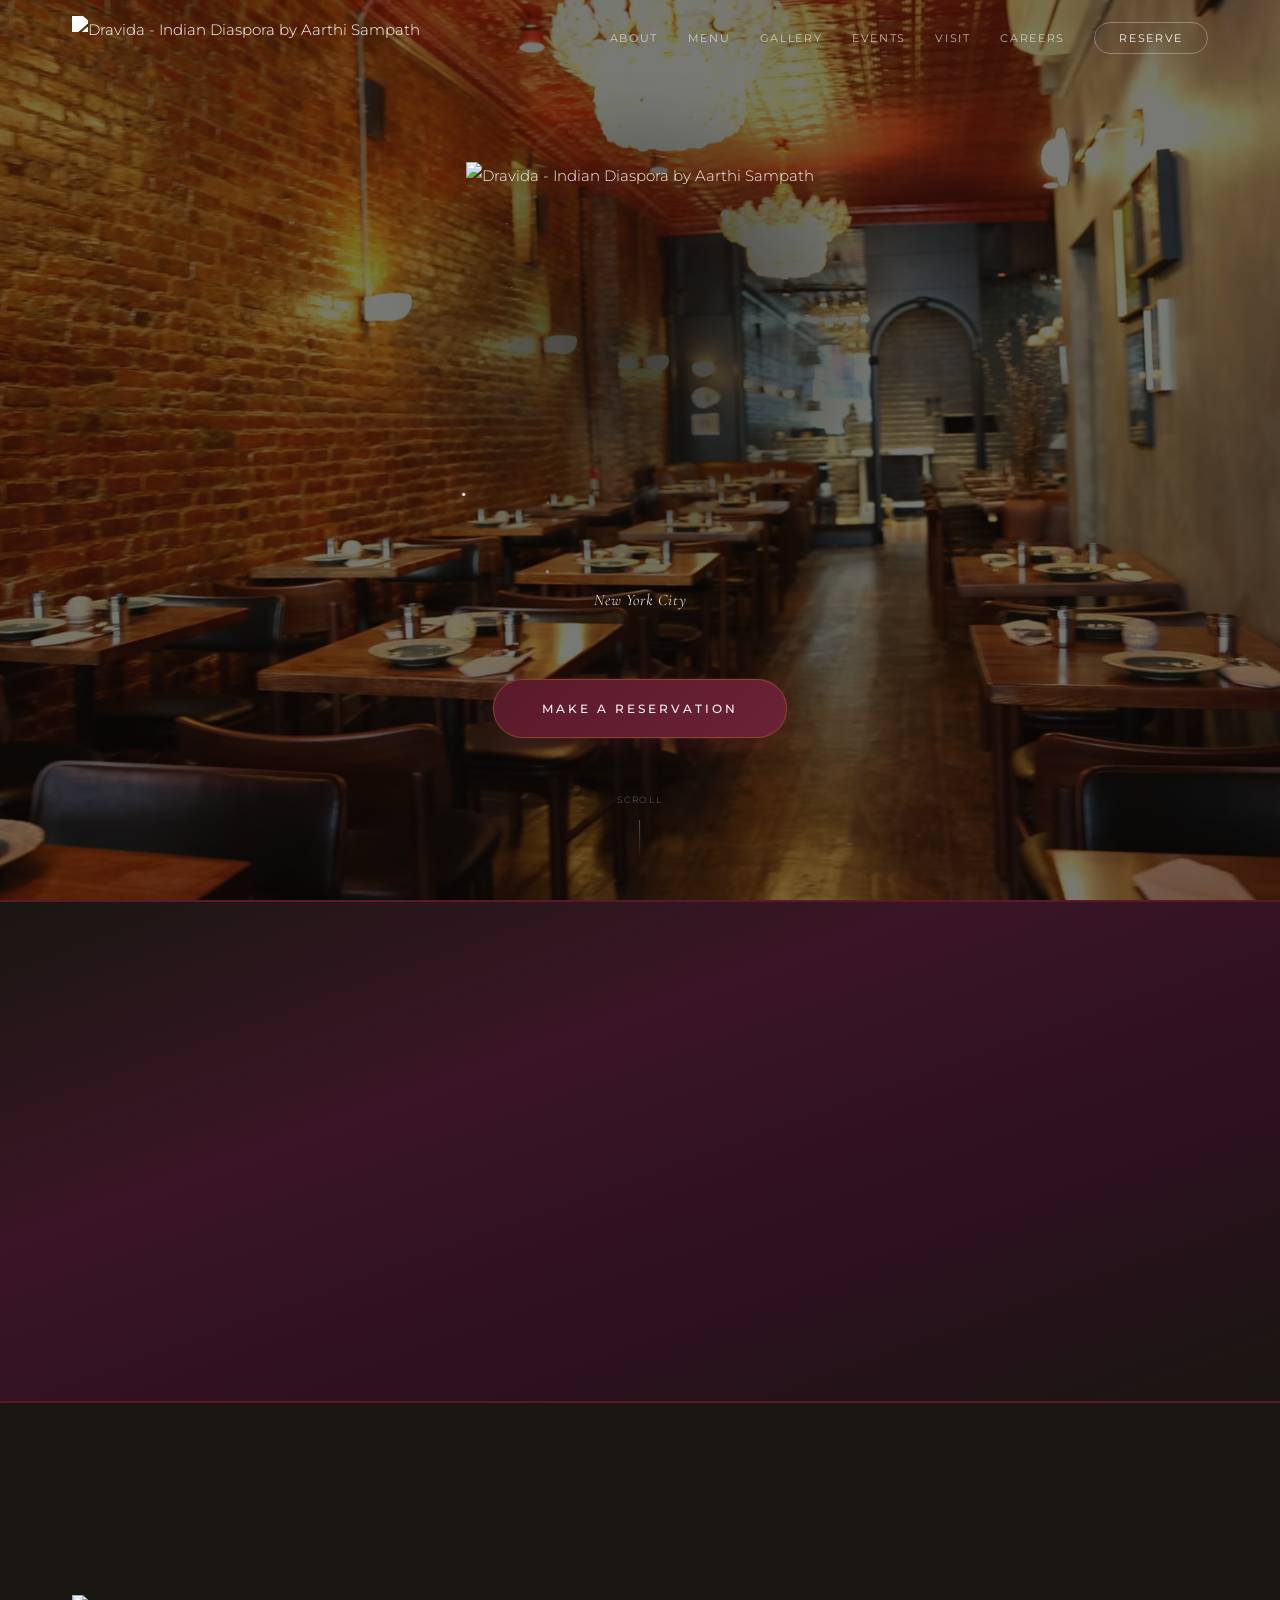
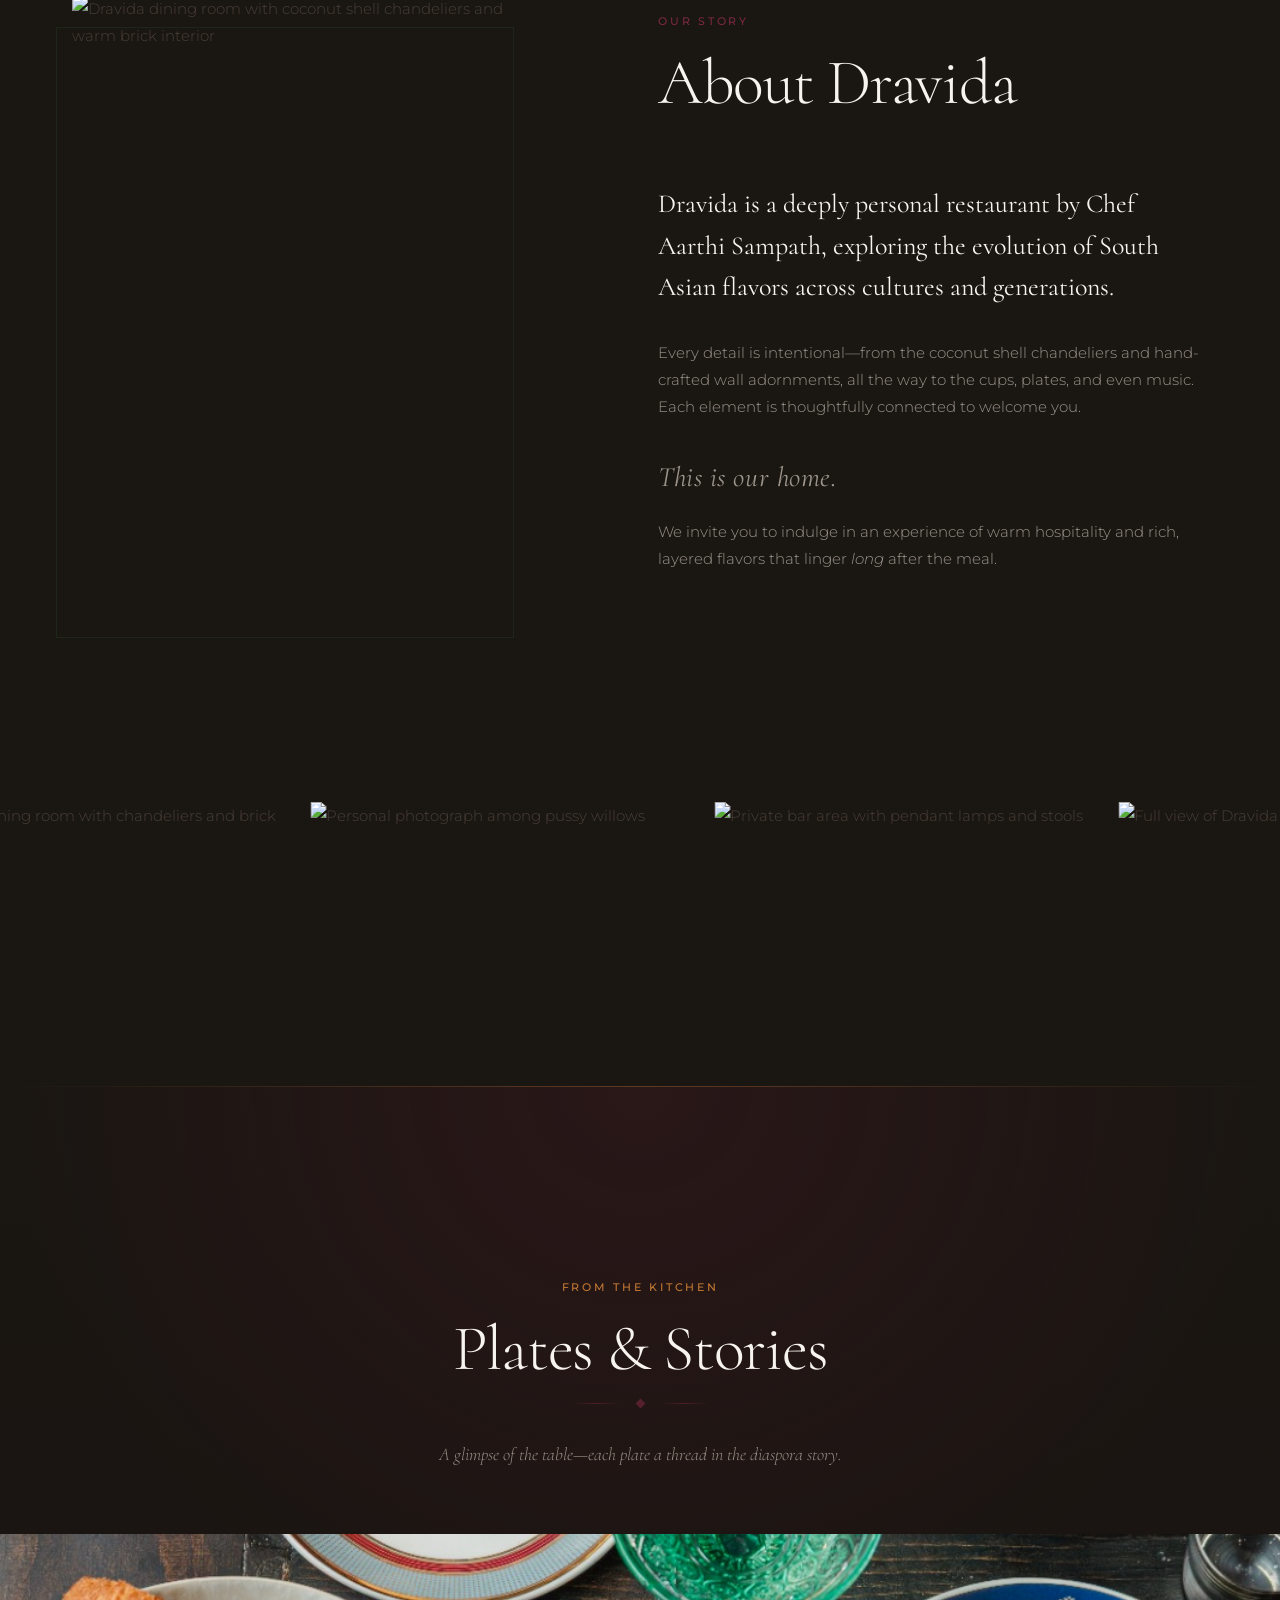
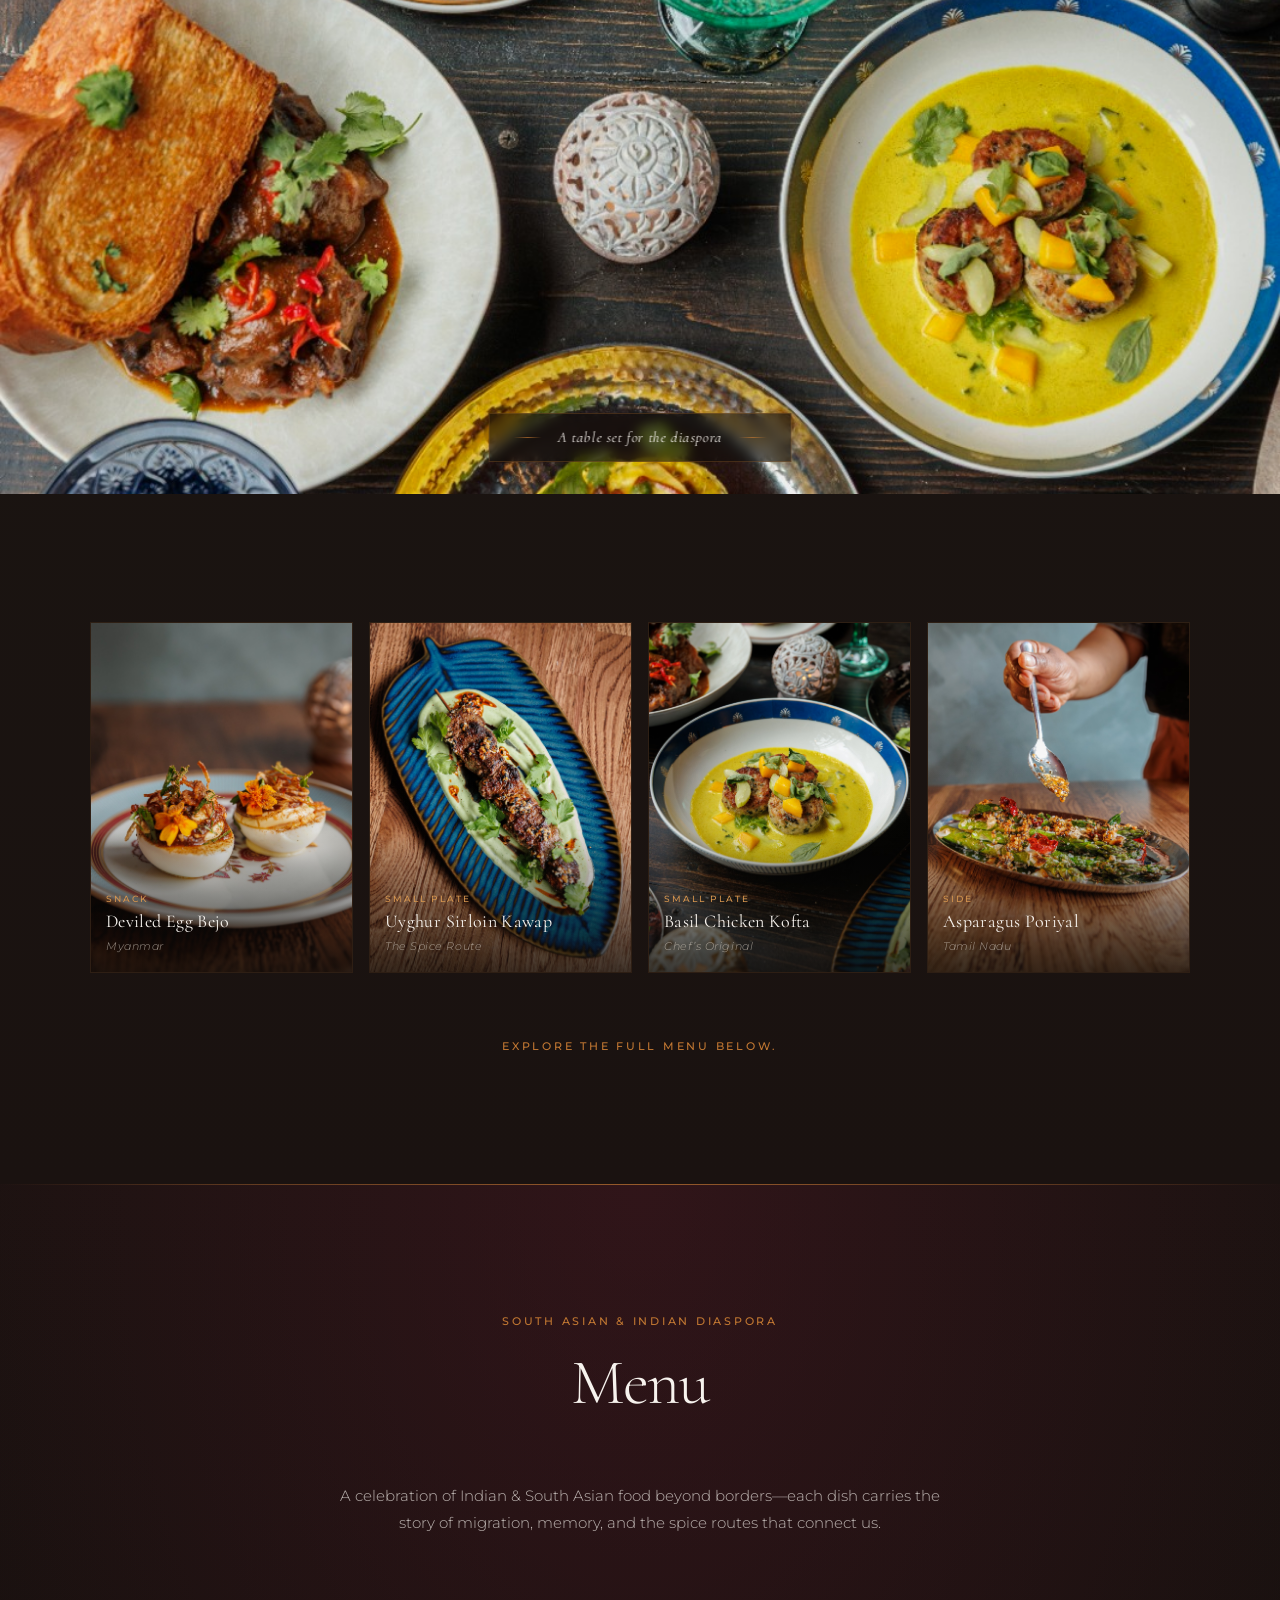
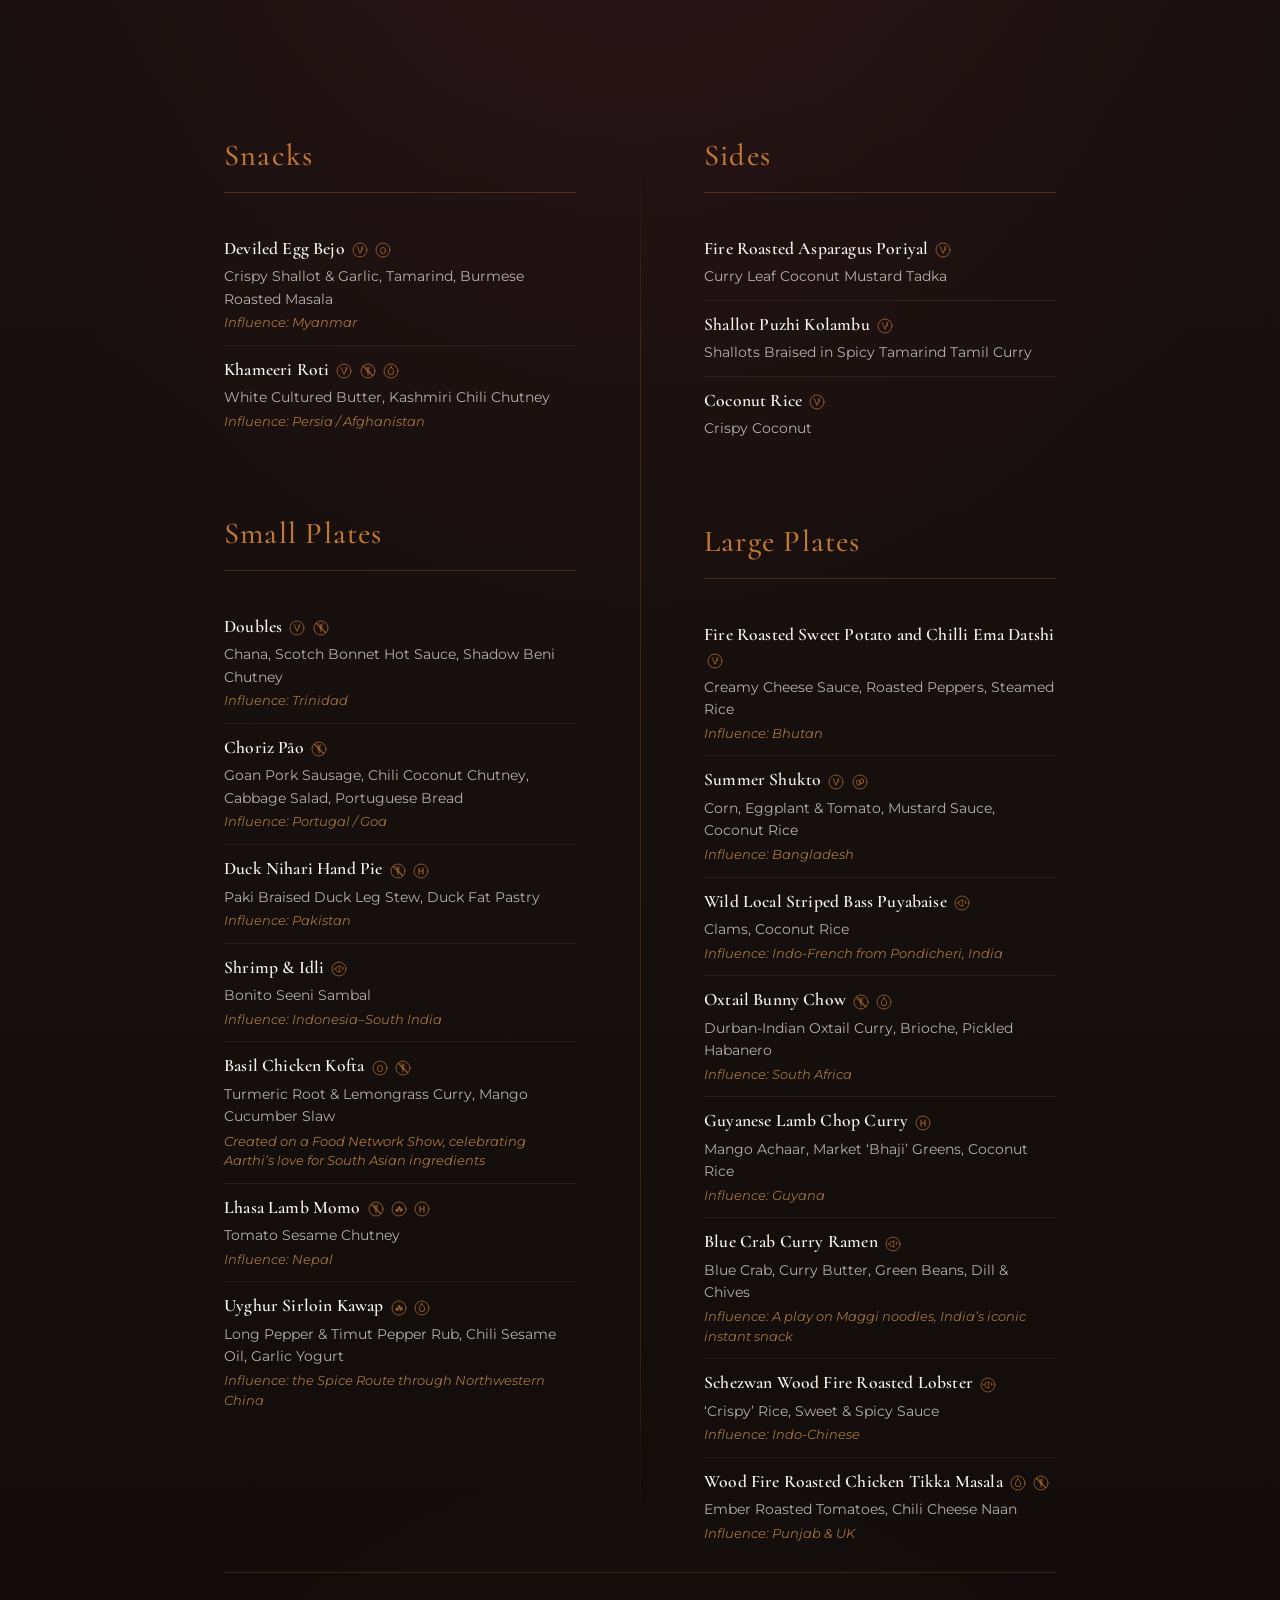
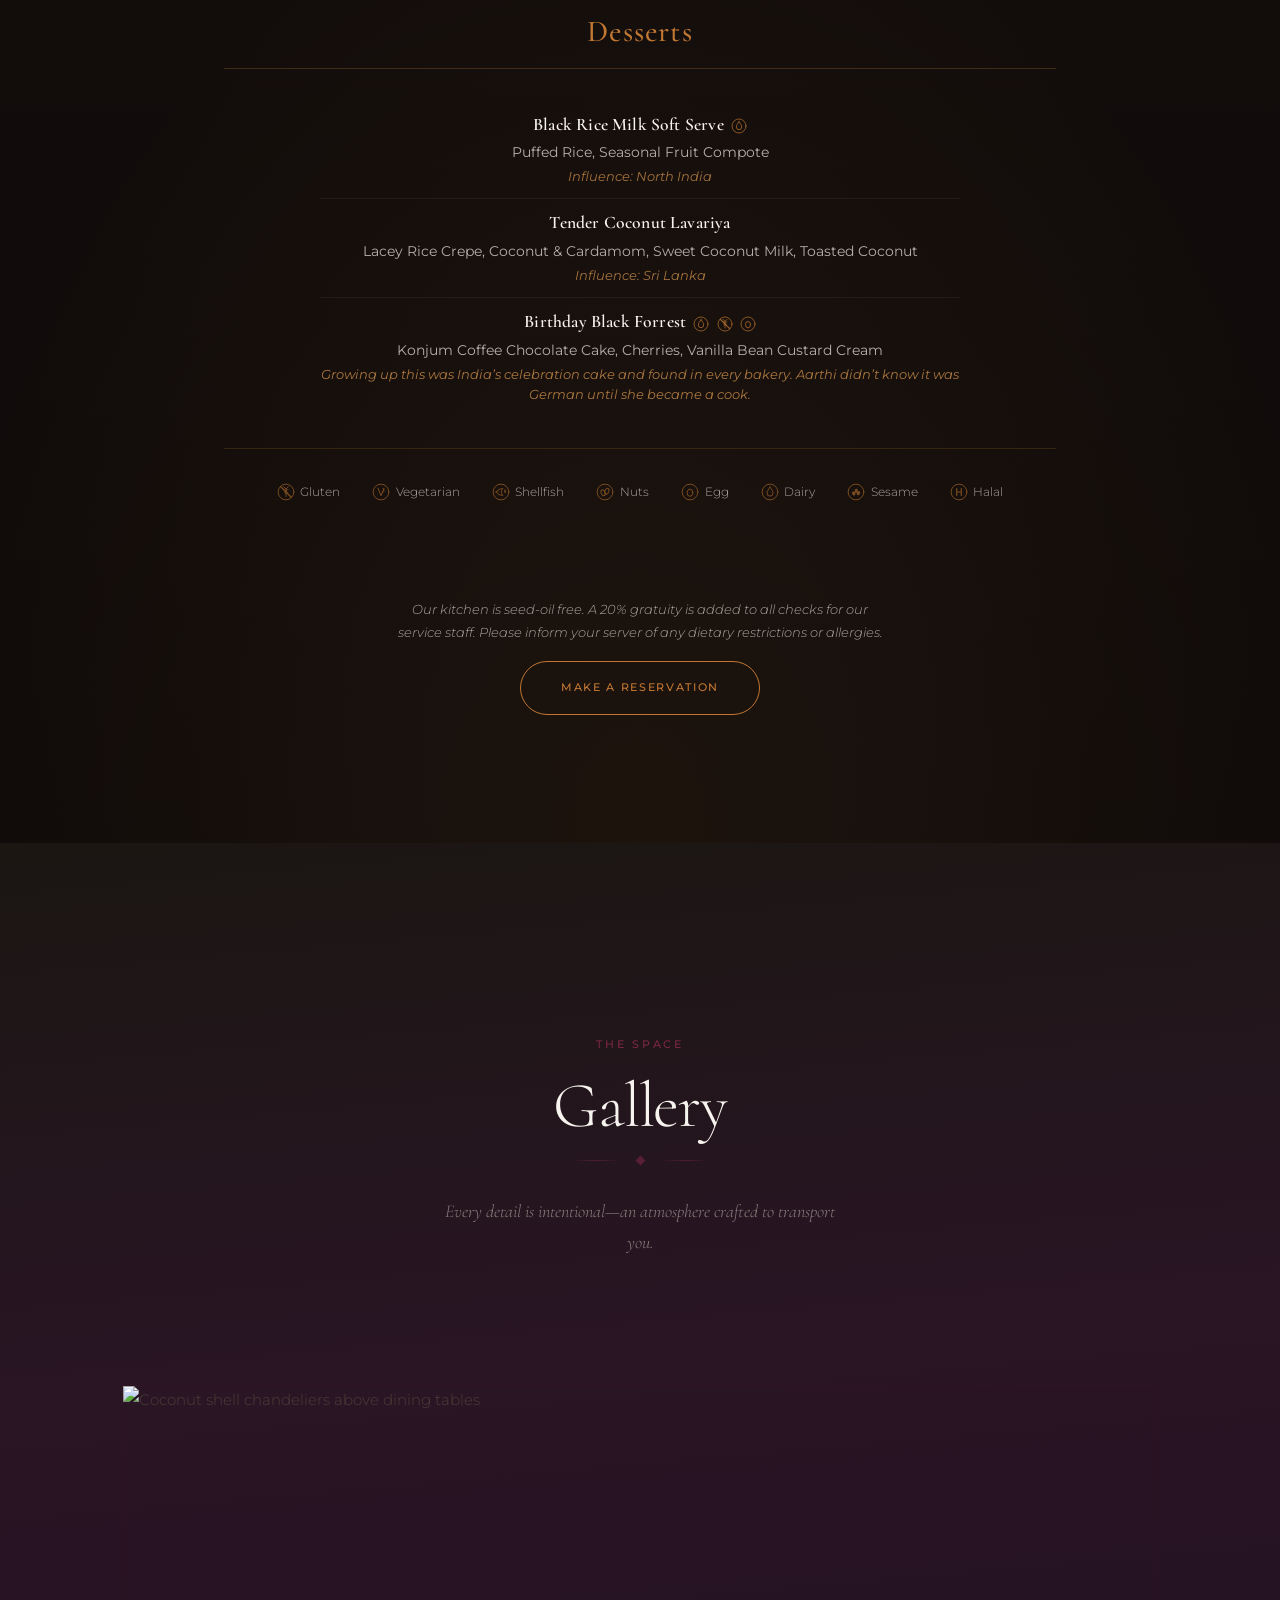
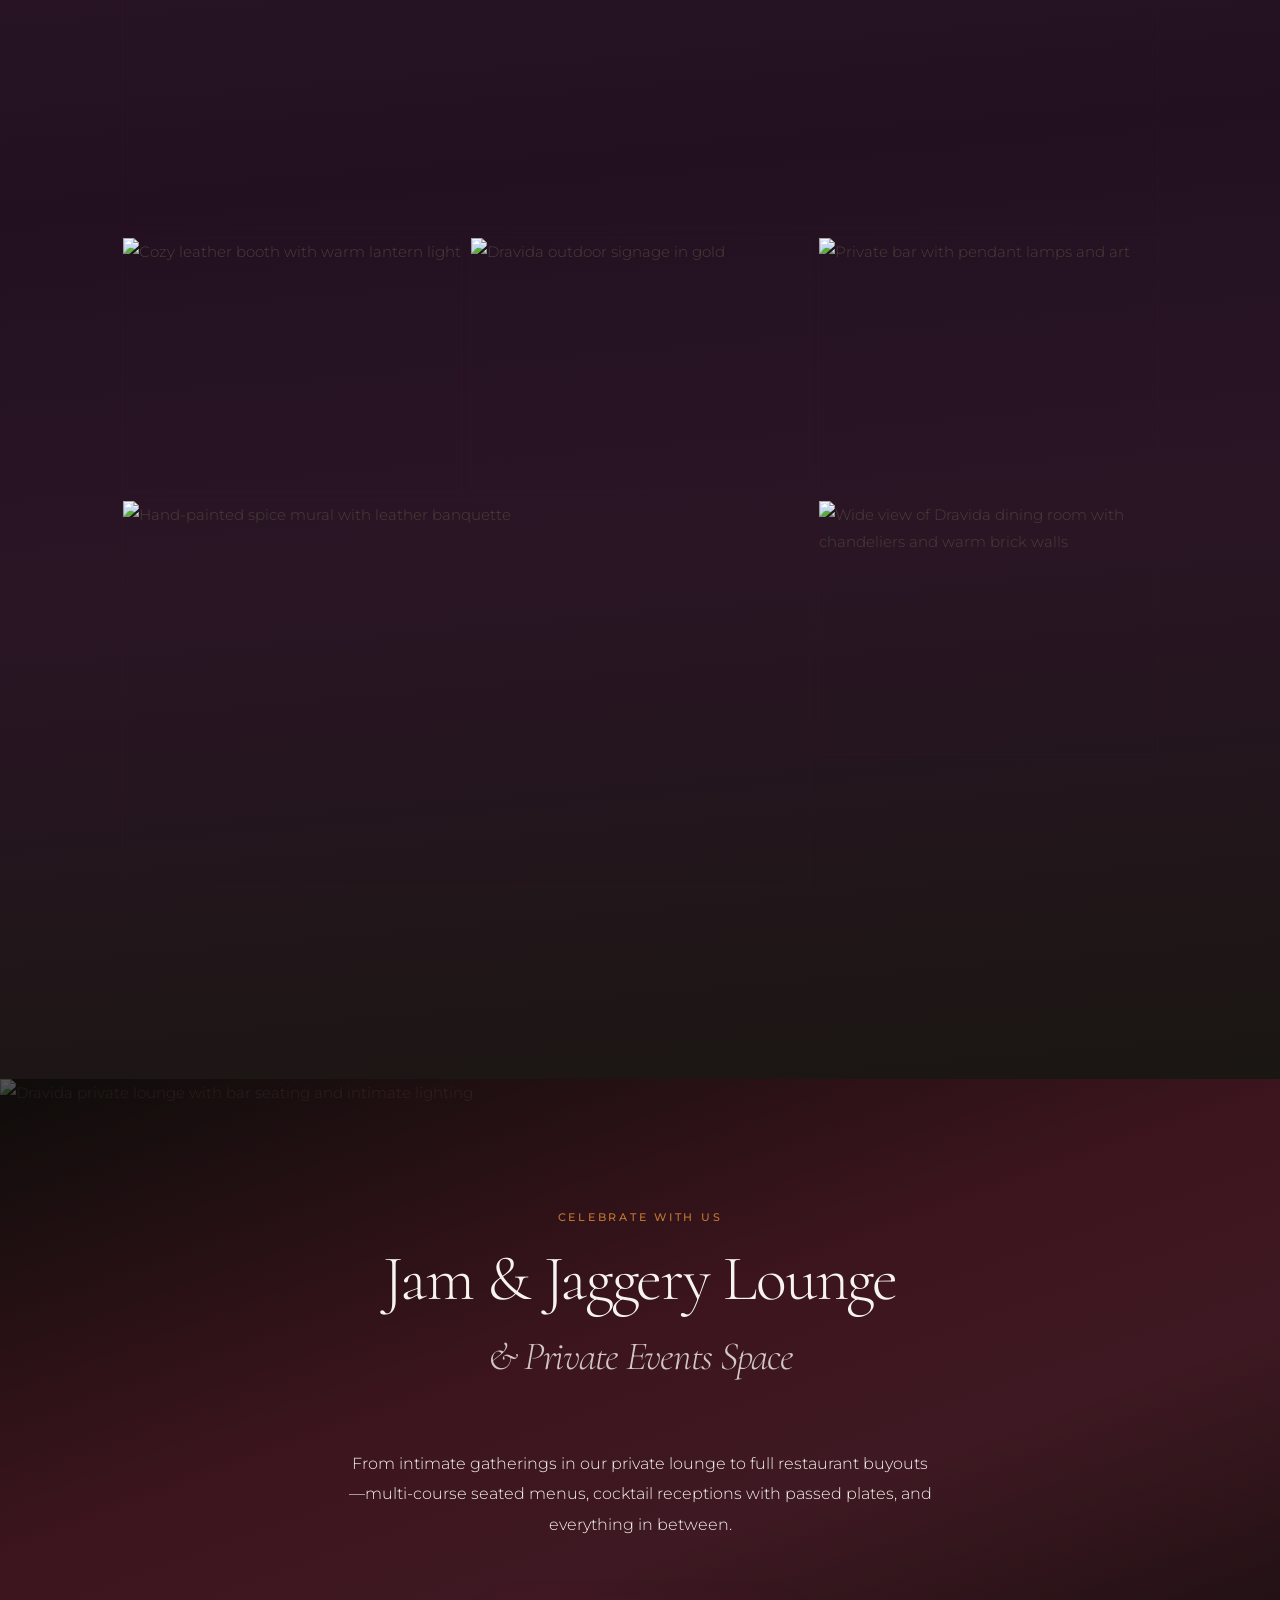
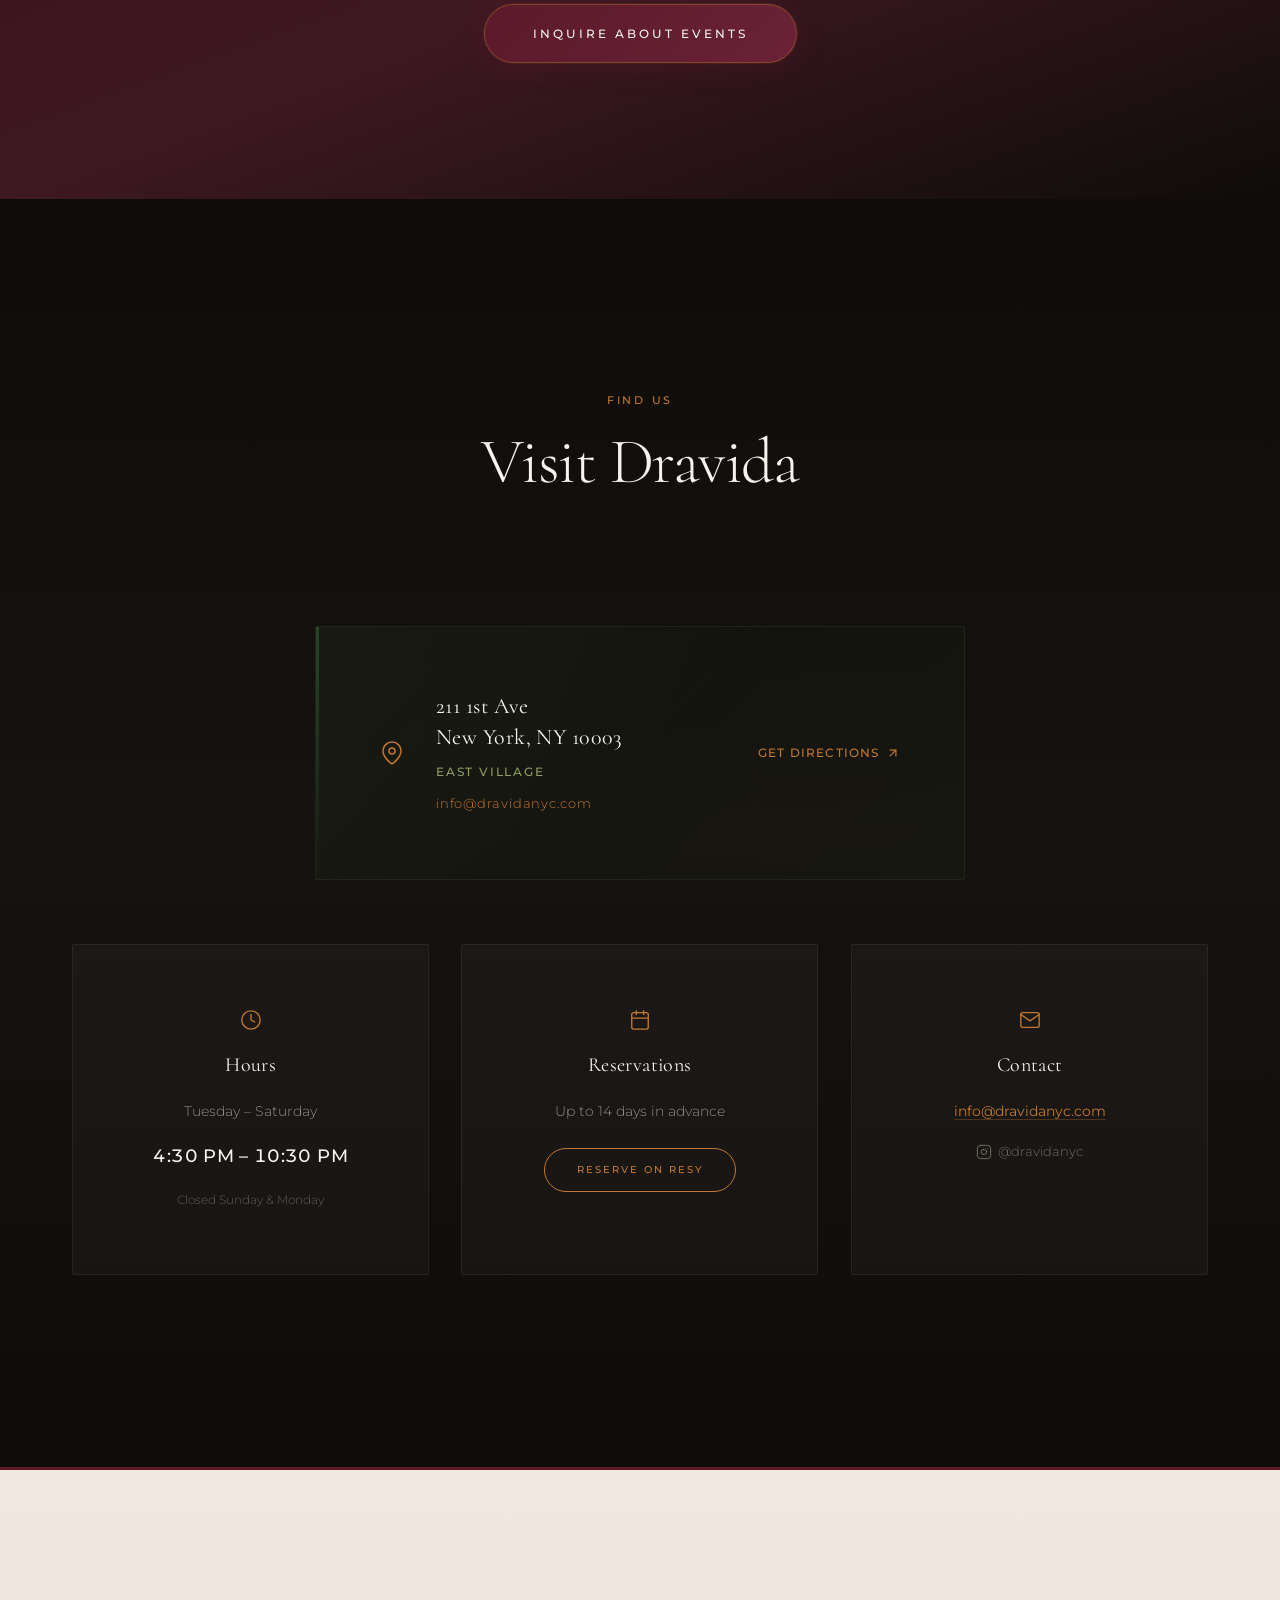
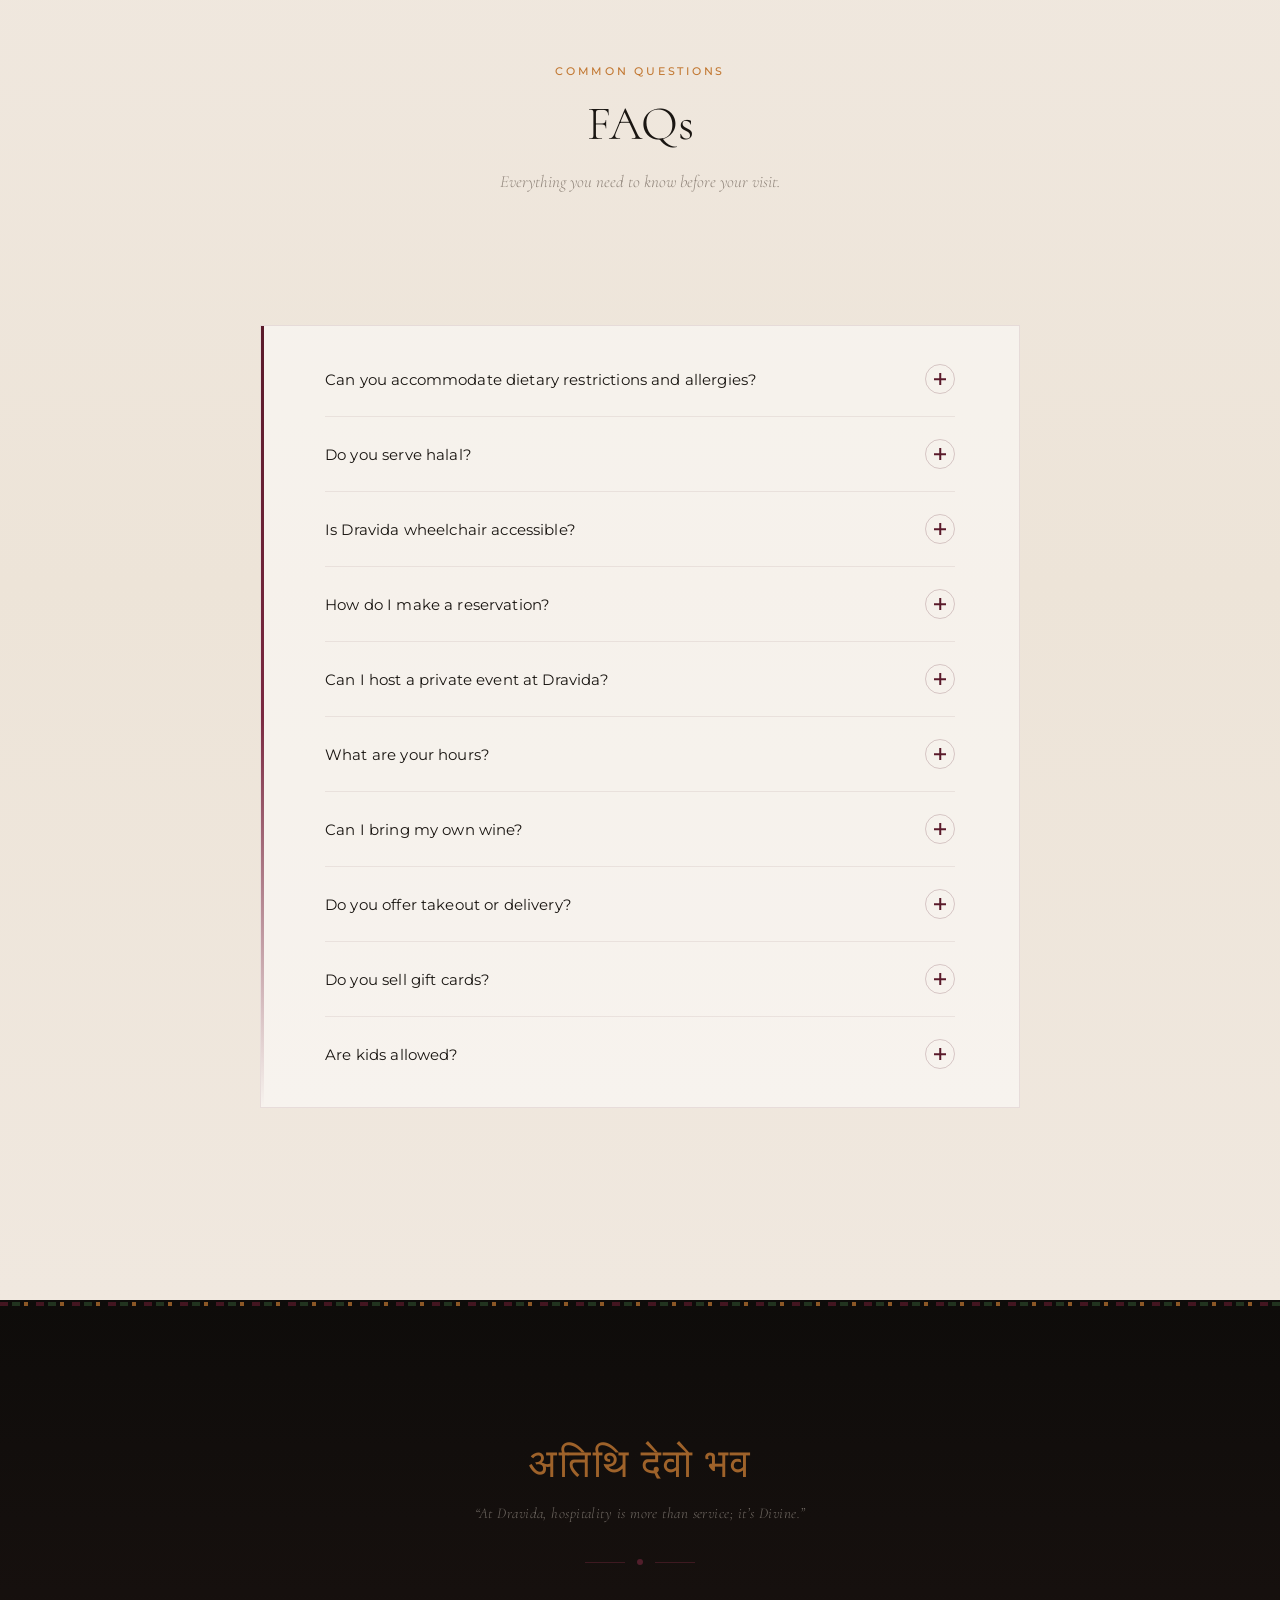
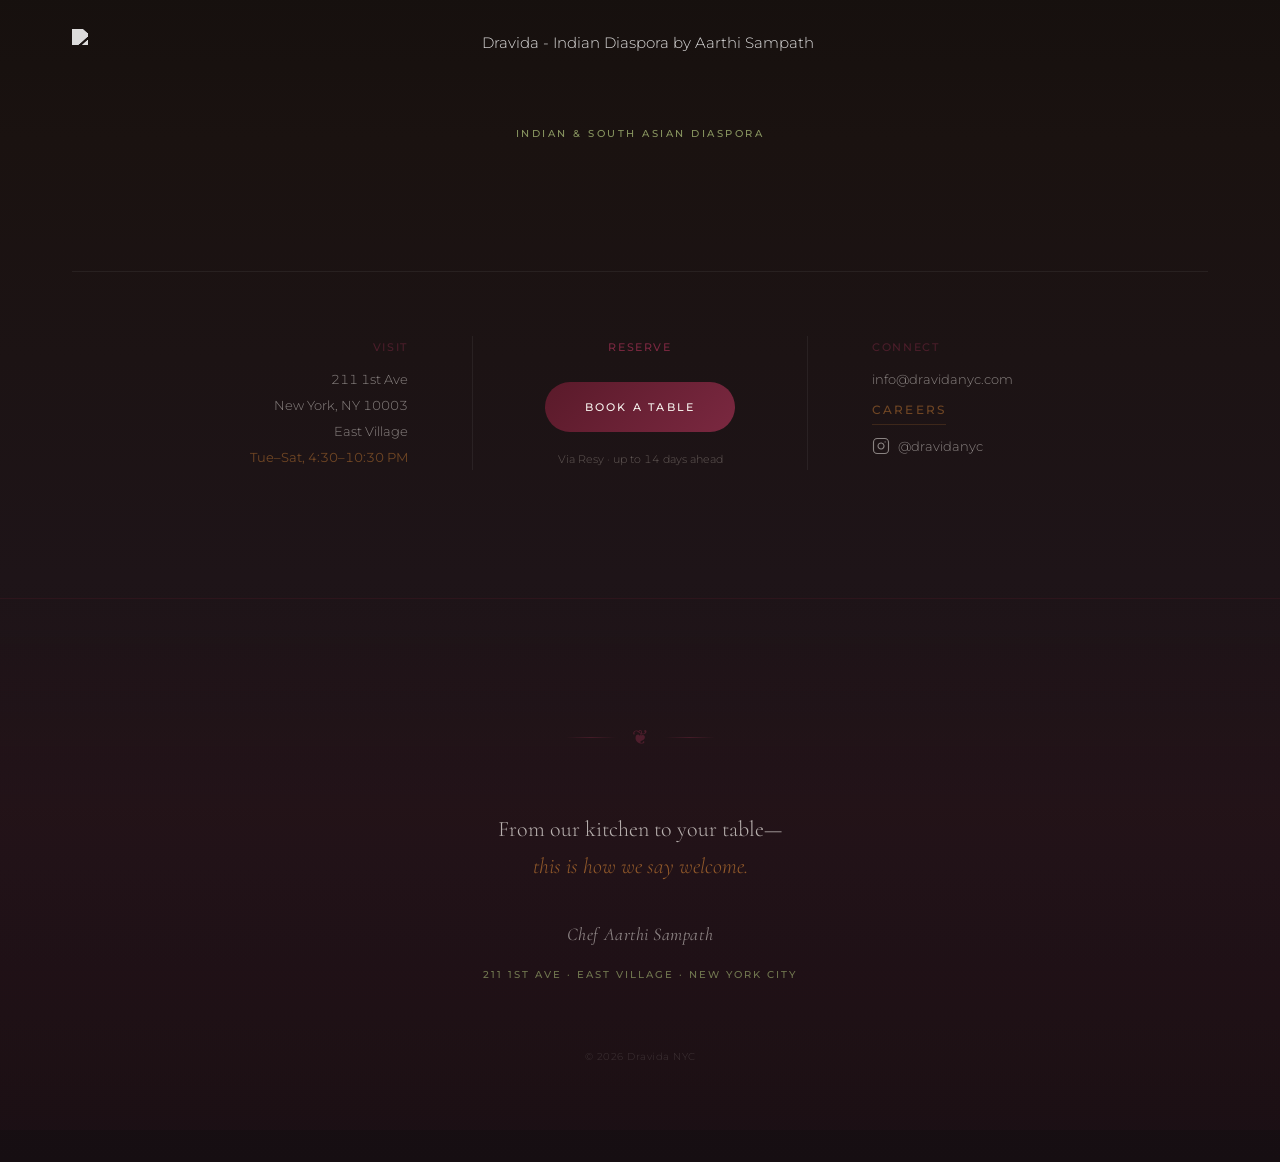
==== index.html @ bf33c540 "Remove Drinks section (wine & cocktail lists) per client request - Delete entire #drinks section (La" ====
<!DOCTYPE html>
<html lang="en">
<head>
  <meta charset="UTF-8" />
  <meta name="viewport" content="width=device-width, initial-scale=1.0, viewport-fit=cover" />
  <meta name="theme-color" content="#0E0C0A" />
  <meta name="description" content="Dravida - A celebration of Indian & South Asian food beyond borders by Chef Aarthi Sampath. 211 1st Ave, New York, NY 10003." />
  <meta property="og:title" content="Dravida NYC" />
  <meta property="og:description" content="Indian & South Asian food beyond borders by Chef Aarthi Sampath." />
  <meta property="og:type" content="restaurant" />
  <title>Dravida NYC</title>

  <link rel="preconnect" href="https://fonts.googleapis.com" />
  <link rel="preconnect" href="https://fonts.gstatic.com" crossorigin />
  <link href="https://fonts.googleapis.com/css2?family=Cormorant:ital,wght@0,300;0,400;0,500;0,600;0,700;1,300;1,400;1,500&family=Montserrat:wght@300;400;500;600&display=swap" rel="stylesheet" />
  <link rel="stylesheet" href="css/styles.css" />

  <script type="application/ld+json">
  {
    "@context": "https://schema.org",
    "@type": "Restaurant",
    "name": "Dravida",
    "image": "images/gallery/slider.jpeg",
    "address": {
      "@type": "PostalAddress",
      "streetAddress": "211 1st Ave",
      "addressLocality": "New York",
      "addressRegion": "NY",
      "postalCode": "10003",
      "addressCountry": "US"
    },
    "openingHours": "Tu-Sa 16:30-22:30",
    "servesCuisine": ["Indian", "South Asian"],
    "priceRange": "$$$",
    "email": "info@dravidanyc.com",
    "url": "https://dravidanyc.com"
  }
  </script>
</head>
<body>
  <!-- Skip Link -->
  <a href="#main-content" class="skip-link">Skip to main content</a>

  <!-- Navigation — Fixed translucent top bar -->
  <nav class="navbar" id="navbar" aria-label="Main navigation">
    <div class="nav-container">
      <a href="#hero" class="nav-logo" aria-label="Dravida - back to top">
        <img
          src="images/logo/Dravida_signage_Indian_Diaspora_final_1-01.png"
          alt="Dravida - Indian Diaspora by Aarthi Sampath"
          class="nav-logo-img"
        />
      </a>
      <button
        class="nav-toggle"
        aria-label="Toggle navigation menu"
        aria-expanded="false"
        aria-controls="nav-menu"
      >
        <span class="nav-toggle-bar"></span>
        <span class="nav-toggle-bar"></span>
      </button>
      <ul class="nav-menu" id="nav-menu" role="list">
        <li><a href="#about" class="nav-link">About</a></li>
        <li><a href="#menu" class="nav-link">Menu</a></li>
        <li><a href="#gallery" class="nav-link">Gallery</a></li>
        <li><a href="#events" class="nav-link">Events</a></li>
        <li><a href="#visit" class="nav-link">Visit</a></li>
        <li><a href="mailto:info@dravidanyc.com?subject=Careers%20Inquiry" class="nav-link" data-careers-trigger>Careers</a></li>
        <li>
          <a href="https://resy.com/cities/new-york-ny/venues/dravida" class="nav-link nav-cta" target="_blank" rel="noopener noreferrer">
            Reserve
          </a>
        </li>
      </ul>
    </div>
  </nav>

  <!-- Hero Section — Cinematic full-bleed -->
  <header id="hero" class="hero">
    <div class="hero-media">
      <video
        class="hero-video hero-video--desktop"
        autoplay
        muted="true"
        loop
        playsinline
        webkit-playsinline="true"
        preload="auto"
        poster="images/gallery/slider.webp"
        aria-hidden="true"
      >
        <source src="images/video/hero-desktop.webm" type="video/webm">
        <source src="images/video/hero-desktop.mp4" type="video/mp4">
      </video>
      <video
        class="hero-video hero-video--mobile"
        autoplay
        muted="true"
        loop
        playsinline
        webkit-playsinline="true"
        preload="auto"
        poster="images/gallery/slider.webp"
        aria-hidden="true"
      >
        <source src="images/video/hero-mobile.webm" type="video/webm">
        <source src="images/video/hero-mobile.mp4" type="video/mp4">
      </video>
    </div>
    <div class="hero-overlay"></div>
    <div class="hero-content">
      <div class="hero-logo-mark reveal" data-delay="0">
        <div class="logo-sparkle-wrapper">
          <canvas class="sparkle-canvas" aria-hidden="true"></canvas>
          <picture>
            <source srcset="images/logo/Dravida_signage_color.webp" type="image/webp" />
            <img
              src="images/logo/Dravida_signage_color.png"
              alt="Dravida - Indian Diaspora by Aarthi Sampath"
              class="hero-logo-img hero-logo-img--color"
            />
          </picture>
        </div>
      </div>
      <p class="hero-byline reveal" data-delay="200" aria-hidden="true">By Chef Aarthi Sampath</p>
      <p class="hero-location reveal" data-delay="400">New York City</p>
      <a href="https://resy.com/cities/new-york-ny/venues/dravida" class="btn btn-hero reveal" data-delay="800" target="_blank" rel="noopener noreferrer">
        Make a Reservation
      </a>
    </div>
    <div class="hero-scroll-cue" aria-hidden="true">
      <span class="hero-scroll-text">Scroll</span>
      <span class="hero-scroll-line"></span>
    </div>
  </header>

  <main id="main-content">

    <!-- Intro / Philosophy Band -->
    <section class="section section-intro" aria-label="Philosophy">
      <div class="container">
        <blockquote class="intro-quote reveal">
          <p>An evolving Indian and South Asian diaspora menu &amp; experience&mdash;rooted in history, made for today.</p>
        </blockquote>
      </div>
    </section>

    <!-- About Section -->
    <section id="about" class="section section-about">
      <div class="container">
        <div class="about-grid">
          <div class="about-image-wrapper reveal reveal-left">
            <div class="about-image-frame">
              <picture>
                <source srcset="images/gallery/dining-full-view.webp" type="image/webp" />
                <img
                  src="images/gallery/dining-full-view.jpeg"
                  alt="Dravida dining room with coconut shell chandeliers and warm brick interior"
                  class="about-image"
                  loading="lazy"
                />
              </picture>
            </div>
            <div class="about-image-accent" aria-hidden="true"></div>
          </div>
          <div class="about-content">
            <p class="section-label reveal">Our Story</p>
            <h2 class="section-title reveal">About Dravida</h2>
            <p class="about-lead reveal">
              Dravida is a deeply personal restaurant by Chef Aarthi Sampath, exploring the evolution of South Asian flavors across cultures and generations.
            </p>
            <div class="about-body reveal">
              <p>
                Every detail is intentional&mdash;from the coconut shell chandeliers and hand-crafted wall adornments, all the way to the cups, plates, and even music. Each element is thoughtfully connected to welcome you.
              </p>
              <p class="about-signature">This is our home.</p>
              <p>
                We invite you to indulge in an experience of warm hospitality and rich, layered flavors that linger <em>long</em> after the meal.
              </p>
            </div>
          </div>
        </div>
      </div>
    </section>

    <!-- Horizontal Image Band -->
    <div class="image-band" aria-label="Restaurant atmosphere">
      <div class="image-band-track">
        <picture><source srcset="images/gallery/dining-room-wide.webp" type="image/webp" /><img src="images/gallery/dining-room-wide.jpeg" alt="Dravida dining room with chandeliers and brick walls" class="band-img" loading="lazy"></picture>
        <picture><source srcset="images/gallery/personal-photograph.webp" type="image/webp" /><img src="images/gallery/personal-photograph.jpeg" alt="Personal photograph among pussy willows" class="band-img" loading="lazy"></picture>
        <picture><source srcset="images/gallery/private-bar.webp" type="image/webp" /><img src="images/gallery/private-bar.jpeg" alt="Private bar area with pendant lamps and stools" class="band-img" loading="lazy"></picture>
        <picture><source srcset="images/gallery/dining-full-view.webp" type="image/webp" /><img src="images/gallery/dining-full-view.jpeg" alt="Full view of Dravida dining room" class="band-img" loading="lazy"></picture>
        <picture><source srcset="images/gallery/window-lettering.webp" type="image/webp" /><img src="images/gallery/window-lettering.jpeg" alt="Dravida gold window lettering" class="band-img" loading="lazy"></picture>
      </div>
    </div>

    <!-- From the Kitchen — Dish showcase before the menu -->
    <section id="dishes" class="section section-dishes" aria-label="From the Kitchen">
      <div class="container">
        <div class="dishes-header reveal">
          <p class="section-label">From the Kitchen</p>
          <h2 class="section-title">Plates &amp; Stories</h2>
          <div class="gallery-ornament" aria-hidden="true">
            <span class="gallery-ornament-line"></span>
            <span class="gallery-ornament-diamond"></span>
            <span class="gallery-ornament-line"></span>
          </div>
          <p class="dishes-intro">A glimpse of the table&mdash;each plate a thread in the diaspora story.</p>
        </div>
      </div>

      <figure class="dishes-feature reveal">
        <img
          src="images/dishes/spread-overhead.jpg"
          alt="An overhead spread of Dravida signature dishes: kebabs, deviled eggs, curries, and breads on the table"
          loading="lazy"
        />
        <figcaption class="dishes-feature-caption">
          <span class="dishes-feature-line"></span>
          <span class="dishes-feature-text">A table set for the diaspora</span>
          <span class="dishes-feature-line"></span>
        </figcaption>
      </figure>

      <div class="container">
        <div class="dishes-grid">
          <figure class="dish-item reveal">
            <div class="dish-image-wrap">
              <img
                src="images/dishes/deviled-egg-bejo.jpg"
                alt="Deviled Egg Bejo with crispy shallot, tamarind and Burmese roasted masala"
                loading="lazy"
              />
            </div>
            <figcaption class="dish-caption">
              <span class="dish-caption-label">Snack</span>
              <span class="dish-caption-title">Deviled Egg Bejo</span>
              <span class="dish-caption-influence">Myanmar</span>
            </figcaption>
          </figure>

          <figure class="dish-item reveal">
            <div class="dish-image-wrap">
              <img
                src="images/dishes/uyghur-sirloin-kawap.jpg"
                alt="Uyghur Sirloin Kawap on a banana-leaf-shaped plate over garlic yogurt"
                loading="lazy"
              />
            </div>
            <figcaption class="dish-caption">
              <span class="dish-caption-label">Small Plate</span>
              <span class="dish-caption-title">Uyghur Sirloin Kawap</span>
              <span class="dish-caption-influence">The Spice Route</span>
            </figcaption>
          </figure>

          <figure class="dish-item reveal">
            <div class="dish-image-wrap">
              <img
                src="images/dishes/basil-chicken-kofta.jpg"
                alt="Basil Chicken Kofta in turmeric and lemongrass curry with mango cucumber slaw"
                loading="lazy"
              />
            </div>
            <figcaption class="dish-caption">
              <span class="dish-caption-label">Small Plate</span>
              <span class="dish-caption-title">Basil Chicken Kofta</span>
              <span class="dish-caption-influence">Chef&rsquo;s Original</span>
            </figcaption>
          </figure>

          <figure class="dish-item reveal">
            <div class="dish-image-wrap">
              <img
                src="images/dishes/asparagus-poriyal.jpg"
                alt="Fire-roasted asparagus poriyal being spooned with curry leaf coconut mustard tadka"
                loading="lazy"
              />
            </div>
            <figcaption class="dish-caption">
              <span class="dish-caption-label">Side</span>
              <span class="dish-caption-title">Asparagus Poriyal</span>
              <span class="dish-caption-influence">Tamil Nadu</span>
            </figcaption>
          </figure>
        </div>

        <p class="dishes-footnote reveal">Explore the full menu below.</p>
      </div>
    </section>

    <!-- Menu Section -->
    <section id="menu" class="section section-menu">
      <div class="container">
        <div class="menu-header reveal">
          <p class="section-label">South Asian &amp; Indian Diaspora</p>
          <h2 class="section-title">Menu</h2>
          <p class="menu-intro">
            A celebration of Indian &amp; South Asian food beyond borders&mdash;each dish carries the story of migration, memory, and the spice routes that connect us.
          </p>
        </div>

        <div class="menu-showcase menu-card">

          <!-- Two-column grid: Left = Snacks + Small Plates, Right = Sides + Large Plates -->
          <div class="menu-grid">

            <!-- LEFT COLUMN -->
            <div class="menu-col">

              <!-- SNACKS -->
              <div class="menu-section reveal">
                <h3 class="menu-section-title">Snacks</h3>
                <div class="menu-items">
                  <div class="menu-item">
                    <h4 class="menu-item-name">Deviled Egg Bejo <span class="menu-diet menu-diet--veg" title="Vegetarian"></span> <span class="menu-diet menu-diet--egg" title="Egg"></span></h4>
                    <p class="menu-item-desc">Crispy Shallot &amp; Garlic, Tamarind, Burmese Roasted Masala</p>
                    <p class="menu-item-influence">Influence: Myanmar</p>
                  </div>
                  <div class="menu-item">
                    <h4 class="menu-item-name">Khameeri Roti <span class="menu-diet menu-diet--veg" title="Vegetarian"></span> <span class="menu-diet menu-diet--gluten" title="Gluten"></span> <span class="menu-diet menu-diet--dairy" title="Dairy"></span></h4>
                    <p class="menu-item-desc">White Cultured Butter, Kashmiri Chili Chutney</p>
                    <p class="menu-item-influence">Influence: Persia / Afghanistan</p>
                  </div>
                </div>
              </div>

              <!-- SMALL PLATES -->
              <div class="menu-section reveal">
                <h3 class="menu-section-title">Small Plates</h3>
                <div class="menu-items">
                  <div class="menu-item">
                    <h4 class="menu-item-name">Doubles <span class="menu-diet menu-diet--veg" title="Vegetarian"></span> <span class="menu-diet menu-diet--gluten" title="Gluten"></span></h4>
                    <p class="menu-item-desc">Chana, Scotch Bonnet Hot Sauce, Shadow Beni Chutney</p>
                    <p class="menu-item-influence">Influence: Trinidad</p>
                  </div>
                  <div class="menu-item">
                    <h4 class="menu-item-name">Choriz P&atilde;o <span class="menu-diet menu-diet--gluten" title="Gluten"></span></h4>
                    <p class="menu-item-desc">Goan Pork Sausage, Chili Coconut Chutney, Cabbage Salad, Portuguese Bread</p>
                    <p class="menu-item-influence">Influence: Portugal / Goa</p>
                  </div>
                  <div class="menu-item">
                    <h4 class="menu-item-name">Duck Nihari Hand Pie <span class="menu-diet menu-diet--gluten" title="Gluten"></span> <span class="menu-diet menu-diet--halal" title="Halal Protein"></span></h4>
                    <p class="menu-item-desc">Paki Braised Duck Leg Stew, Duck Fat Pastry</p>
                    <p class="menu-item-influence">Influence: Pakistan</p>
                  </div>
                  <div class="menu-item">
                    <h4 class="menu-item-name">Shrimp &amp; Idli <span class="menu-diet menu-diet--shellfish" title="Shellfish"></span></h4>
                    <p class="menu-item-desc">Bonito Seeni Sambal</p>
                    <p class="menu-item-influence">Influence: Indonesia&ndash;South India</p>
                  </div>
                  <div class="menu-item">
                    <h4 class="menu-item-name">Basil Chicken Kofta <span class="menu-diet menu-diet--egg" title="Egg"></span> <span class="menu-diet menu-diet--gluten" title="Gluten"></span></h4>
                    <p class="menu-item-desc">Turmeric Root &amp; Lemongrass Curry, Mango Cucumber Slaw</p>
                    <p class="menu-item-story">Created on a Food Network Show, celebrating Aarthi&rsquo;s love for South Asian ingredients</p>
                  </div>
                  <div class="menu-item">
                    <h4 class="menu-item-name">Lhasa Lamb Momo <span class="menu-diet menu-diet--gluten" title="Gluten"></span> <span class="menu-diet menu-diet--sesame" title="Sesame Seeds"></span> <span class="menu-diet menu-diet--halal" title="Halal Protein"></span></h4>
                    <p class="menu-item-desc">Tomato Sesame Chutney</p>
                    <p class="menu-item-influence">Influence: Nepal</p>
                  </div>
                  <div class="menu-item">
                    <h4 class="menu-item-name">Uyghur Sirloin Kawap <span class="menu-diet menu-diet--sesame" title="Sesame Seeds"></span> <span class="menu-diet menu-diet--dairy" title="Dairy"></span></h4>
                    <p class="menu-item-desc">Long Pepper &amp; Timut Pepper Rub, Chili Sesame Oil, Garlic Yogurt</p>
                    <p class="menu-item-influence">Influence: the Spice Route through Northwestern China</p>
                  </div>
                </div>
              </div>

            </div>

            <!-- RIGHT COLUMN -->
            <div class="menu-col">

              <!-- SIDES -->
              <div class="menu-section reveal">
                <h3 class="menu-section-title">Sides</h3>
                <div class="menu-items">
                  <div class="menu-item">
                    <h4 class="menu-item-name">Fire Roasted Asparagus Poriyal <span class="menu-diet menu-diet--veg" title="Vegetarian"></span></h4>
                    <p class="menu-item-desc">Curry Leaf Coconut Mustard Tadka</p>
                  </div>
                  <div class="menu-item">
                    <h4 class="menu-item-name">Shallot Puzhi Kolambu <span class="menu-diet menu-diet--veg" title="Vegetarian"></span></h4>
                    <p class="menu-item-desc">Shallots Braised in Spicy Tamarind Tamil Curry</p>
                  </div>
                  <div class="menu-item">
                    <h4 class="menu-item-name">Coconut Rice <span class="menu-diet menu-diet--veg" title="Vegetarian"></span></h4>
                    <p class="menu-item-desc">Crispy Coconut</p>
                  </div>
                </div>
              </div>

              <!-- LARGE PLATES -->
              <div class="menu-section reveal">
                <h3 class="menu-section-title">Large Plates</h3>
                <div class="menu-items">
                  <div class="menu-item">
                    <h4 class="menu-item-name">Fire Roasted Sweet Potato and Chilli Ema Datshi <span class="menu-diet menu-diet--veg" title="Vegetarian"></span></h4>
                    <p class="menu-item-desc">Creamy Cheese Sauce, Roasted Peppers, Steamed Rice</p>
                    <p class="menu-item-influence">Influence: Bhutan</p>
                  </div>
                  <div class="menu-item">
                    <h4 class="menu-item-name">Summer Shukto <span class="menu-diet menu-diet--veg" title="Vegetarian"></span> <span class="menu-diet menu-diet--nuts" title="Nuts"></span></h4>
                    <p class="menu-item-desc">Corn, Eggplant &amp; Tomato, Mustard Sauce, Coconut Rice</p>
                    <p class="menu-item-influence">Influence: Bangladesh</p>
                  </div>
                  <div class="menu-item">
                    <h4 class="menu-item-name">Wild Local Striped Bass Puyabaise <span class="menu-diet menu-diet--shellfish" title="Shellfish"></span></h4>
                    <p class="menu-item-desc">Clams, Coconut Rice</p>
                    <p class="menu-item-influence">Influence: Indo-French from Pondicheri, India</p>
                  </div>
                  <div class="menu-item">
                    <h4 class="menu-item-name">Oxtail Bunny Chow <span class="menu-diet menu-diet--gluten" title="Gluten"></span> <span class="menu-diet menu-diet--dairy" title="Dairy"></span></h4>
                    <p class="menu-item-desc">Durban-Indian Oxtail Curry, Brioche, Pickled Habanero</p>
                    <p class="menu-item-influence">Influence: South Africa</p>
                  </div>
                  <div class="menu-item">
                    <h4 class="menu-item-name">Guyanese Lamb Chop Curry <span class="menu-diet menu-diet--halal" title="Halal Protein"></span></h4>
                    <p class="menu-item-desc">Mango Achaar, Market &lsquo;Bhaji&rsquo; Greens, Coconut Rice</p>
                    <p class="menu-item-influence">Influence: Guyana</p>
                  </div>
                  <div class="menu-item">
                    <h4 class="menu-item-name">Blue Crab Curry Ramen <span class="menu-diet menu-diet--shellfish" title="Shellfish"></span></h4>
                    <p class="menu-item-desc">Blue Crab, Curry Butter, Green Beans, Dill &amp; Chives</p>
                    <p class="menu-item-influence">Influence: A play on Maggi noodles, India&rsquo;s iconic instant snack</p>
                  </div>
                  <div class="menu-item">
                    <h4 class="menu-item-name">Schezwan Wood Fire Roasted Lobster <span class="menu-diet menu-diet--shellfish" title="Shellfish"></span></h4>
                    <p class="menu-item-desc">&lsquo;Crispy&rsquo; Rice, Sweet &amp; Spicy Sauce</p>
                    <p class="menu-item-influence">Influence: Indo-Chinese</p>
                  </div>
                  <div class="menu-item">
                    <h4 class="menu-item-name">Wood Fire Roasted Chicken Tikka Masala <span class="menu-diet menu-diet--dairy" title="Dairy"></span> <span class="menu-diet menu-diet--gluten" title="Gluten"></span></h4>
                    <p class="menu-item-desc">Ember Roasted Tomatoes, Chili Cheese Naan</p>
                    <p class="menu-item-influence">Influence: Punjab &amp; UK</p>
                  </div>
                </div>
              </div>

            </div>
          </div>

          <!-- DESSERTS — full width, centered like the PDF -->
          <div class="menu-section menu-section--desserts reveal">
            <h3 class="menu-section-title">Desserts</h3>
            <div class="menu-items">
              <div class="menu-item">
                <h4 class="menu-item-name">Black Rice Milk Soft Serve <span class="menu-diet menu-diet--dairy" title="Dairy"></span></h4>
                <p class="menu-item-desc">Puffed Rice, Seasonal Fruit Compote</p>
                <p class="menu-item-influence">Influence: North India</p>
              </div>
              <div class="menu-item">
                <h4 class="menu-item-name">Tender Coconut Lavariya</h4>
                <p class="menu-item-desc">Lacey Rice Crepe, Coconut &amp; Cardamom, Sweet Coconut Milk, Toasted Coconut</p>
                <p class="menu-item-influence">Influence: Sri Lanka</p>
              </div>
              <div class="menu-item">
                <h4 class="menu-item-name">Birthday Black Forrest <span class="menu-diet menu-diet--dairy" title="Dairy"></span> <span class="menu-diet menu-diet--gluten" title="Gluten"></span> <span class="menu-diet menu-diet--egg" title="Egg"></span></h4>
                <p class="menu-item-desc">Konjum Coffee Chocolate Cake, Cherries, Vanilla Bean Custard Cream</p>
                <p class="menu-item-story">Growing up this was India&rsquo;s celebration cake and found in every bakery. Aarthi didn&rsquo;t know it was German until she became a cook.</p>
              </div>
            </div>
          </div>

          <!-- Dietary legend — full key matching the May 2026 menu -->
          <div class="menu-legend reveal" aria-label="Dietary key">
            <span class="menu-legend-item"><span class="menu-diet menu-diet--gluten"></span> Gluten</span>
            <span class="menu-legend-item"><span class="menu-diet menu-diet--veg"></span> Vegetarian</span>
            <span class="menu-legend-item"><span class="menu-diet menu-diet--shellfish"></span> Shellfish</span>
            <span class="menu-legend-item"><span class="menu-diet menu-diet--nuts"></span> Nuts</span>
            <span class="menu-legend-item"><span class="menu-diet menu-diet--egg"></span> Egg</span>
            <span class="menu-legend-item"><span class="menu-diet menu-diet--dairy"></span> Dairy</span>
            <span class="menu-legend-item"><span class="menu-diet menu-diet--sesame"></span> Sesame</span>
            <span class="menu-legend-item"><span class="menu-diet menu-diet--halal"></span> Halal</span>
          </div>

        </div>

        <div class="menu-footer reveal">
          <p class="menu-note">
            Our kitchen is seed-oil free. A 20% gratuity is added to all checks for our service staff. Please inform your server of any dietary restrictions or allergies.
          </p>
          <a href="https://resy.com/cities/new-york-ny/venues/dravida" class="btn btn-menu-cta" target="_blank" rel="noopener noreferrer">
            Make a Reservation
          </a>
        </div>
      </div>
    </section>

    <!-- Gallery Section -->
    <section id="gallery" class="section section-gallery">
      <div class="container">
        <div class="gallery-header reveal">
          <p class="section-label">The Space</p>
          <h2 class="section-title">Gallery</h2>
          <div class="gallery-ornament" aria-hidden="true">
            <span class="gallery-ornament-line"></span>
            <span class="gallery-ornament-diamond"></span>
            <span class="gallery-ornament-line"></span>
          </div>
          <p class="gallery-intro">Every detail is intentional&mdash;an atmosphere crafted to transport you.</p>
        </div>
      </div>
      <div class="gallery-grid">
        <!-- Row 1: Hero wide image -->
        <figure class="gallery-item gallery-item--hero reveal">
          <picture><source srcset="images/gallery/chandeliers-dining.webp" type="image/webp" /><img src="images/gallery/chandeliers-dining.jpeg" alt="Coconut shell chandeliers above dining tables" loading="lazy"></picture>
          <figcaption class="gallery-caption">
            <span class="gallery-caption-label">Interior</span>
            <span class="gallery-caption-title">The Main Dining Room</span>
          </figcaption>
        </figure>

        <!-- Row 2: Three equal columns -->
        <figure class="gallery-item reveal">
          <picture><source srcset="images/gallery/booth-seating.webp" type="image/webp" /><img src="images/gallery/booth-seating.jpeg" alt="Cozy leather booth with warm lantern light" loading="lazy"></picture>
          <figcaption class="gallery-caption">
            <span class="gallery-caption-label">Seating</span>
            <span class="gallery-caption-title">The Booth</span>
          </figcaption>
        </figure>
        <figure class="gallery-item reveal">
          <picture><source srcset="images/gallery/signage-outdoor.webp" type="image/webp" /><img src="images/gallery/signage-outdoor.jpeg" alt="Dravida outdoor signage in gold" loading="lazy"></picture>
          <figcaption class="gallery-caption">
            <span class="gallery-caption-label">Exterior</span>
            <span class="gallery-caption-title">The Signage</span>
          </figcaption>
        </figure>
        <figure class="gallery-item reveal">
          <picture><source srcset="images/gallery/private-bar.webp" type="image/webp" /><img src="images/gallery/private-bar.jpeg" alt="Private bar with pendant lamps and art" loading="lazy"></picture>
          <figcaption class="gallery-caption">
            <span class="gallery-caption-label">Bar</span>
            <span class="gallery-caption-title">The Lounge</span>
          </figcaption>
        </figure>

        <!-- Row 3: Two images, asymmetric -->
        <figure class="gallery-item gallery-item--wide reveal">
          <picture><source srcset="images/gallery/spice-mural.webp" type="image/webp" /><img src="images/gallery/spice-mural.jpeg" alt="Hand-painted spice mural with leather banquette" loading="lazy"></picture>
          <figcaption class="gallery-caption">
            <span class="gallery-caption-label">Art</span>
            <span class="gallery-caption-title">The Spice Mural</span>
          </figcaption>
        </figure>
        <figure class="gallery-item reveal">
          <picture><source srcset="images/gallery/dining-room-wide.webp" type="image/webp" /><img src="images/gallery/dining-room-wide.jpeg" alt="Wide view of Dravida dining room with chandeliers and warm brick walls" loading="lazy"></picture>
          <figcaption class="gallery-caption">
            <span class="gallery-caption-label">Dining</span>
            <span class="gallery-caption-title">The Room</span>
          </figcaption>
        </figure>
        <figure class="gallery-item gallery-item--mobile-only reveal">
          <picture><source srcset="images/gallery/window-lettering.webp" type="image/webp" /><img src="images/gallery/window-lettering.jpeg" alt="Dravida gold window lettering on the storefront" loading="lazy"></picture>
          <figcaption class="gallery-caption">
            <span class="gallery-caption-label">Exterior</span>
            <span class="gallery-caption-title">The Window</span>
          </figcaption>
        </figure>
      </div>
    </section>

    <!-- Private Events Section — Cinematic parallax -->
    <section id="events" class="section section-events">
      <div class="events-media">
        <picture>
          <source srcset="images/gallery/lounge-area.webp" type="image/webp" />
          <img
            src="images/gallery/lounge-area.jpeg"
            alt="Dravida private lounge with bar seating and intimate lighting"
            class="events-image"
            loading="lazy"
          />
        </picture>
      </div>
      <div class="events-overlay"></div>
      <div class="container events-content">
        <p class="section-label reveal">Celebrate With Us</p>
        <h2 class="section-title reveal">Jam &amp; Jaggery Lounge<br><span class="events-subtitle">&amp; Private Events Space</span></h2>
        <p class="events-body reveal">
          From intimate gatherings in our private lounge to full restaurant buyouts&mdash;multi-course seated menus, cocktail receptions with passed plates, and everything in between.
        </p>
        <a href="mailto:info@dravidanyc.com?subject=Private%20Event%20Inquiry" class="btn btn-hero reveal">
          Inquire About Events
        </a>
      </div>
    </section>

    <!-- Visit Section -->
    <section id="visit" class="section section-visit">
      <div class="container">
        <div class="visit-header reveal">
          <p class="section-label">Find Us</p>
          <h2 class="section-title">Visit Dravida</h2>
        </div>

        <div class="visit-hero-row reveal">
          <div class="visit-address-card">
            <svg class="visit-icon" width="24" height="24" viewBox="0 0 24 24" fill="none" stroke="currentColor" stroke-width="1.5" stroke-linecap="round" stroke-linejoin="round" aria-hidden="true">
              <path d="M21 10c0 7-9 13-9 13s-9-6-9-13a9 9 0 0 1 18 0z"></path>
              <circle cx="12" cy="10" r="3"></circle>
            </svg>
            <div class="visit-address-text">
              <p class="visit-address-line">211 1st Ave</p>
              <p class="visit-address-line">New York, NY&nbsp;10003</p>
              <p class="visit-address-neighborhood">East Village</p>
              <p class="visit-address-email"><a href="mailto:info@dravidanyc.com">info@dravidanyc.com</a></p>
            </div>
            <a href="https://www.google.com/maps/place/Dravida/@40.730596,-73.9883563,17z/data=!3m1!4b1!4m6!3m5!1s0x89c259006b31b9db:0x49dae9f17f4dc789!8m2!3d40.730592!4d-73.9834908!16s%2Fg%2F11n46dt710?entry=ttu&g_ep=EgoyMDI2MDQwNS4wIKXMDSoASAFQAw%3D%3D" class="visit-directions-link" target="_blank" rel="noopener noreferrer">
              Get Directions
              <svg width="14" height="14" viewBox="0 0 24 24" fill="none" stroke="currentColor" stroke-width="2" stroke-linecap="round" stroke-linejoin="round" aria-hidden="true">
                <line x1="7" y1="17" x2="17" y2="7"></line>
                <polyline points="7 7 17 7 17 17"></polyline>
              </svg>
            </a>
          </div>
        </div>

        <div class="visit-details-row">
          <div class="visit-detail-card reveal">
            <svg class="visit-icon" width="22" height="22" viewBox="0 0 24 24" fill="none" stroke="currentColor" stroke-width="1.5" stroke-linecap="round" stroke-linejoin="round" aria-hidden="true">
              <circle cx="12" cy="12" r="10"></circle>
              <polyline points="12 6 12 12 16 14"></polyline>
            </svg>
            <h3 class="visit-detail-title">Hours</h3>
            <p class="visit-detail-text">Tuesday &ndash; Saturday</p>
            <p class="visit-detail-highlight">4:30&nbsp;PM &ndash; 10:30&nbsp;PM</p>
            <p class="visit-detail-sub">Closed Sunday &amp; Monday</p>
          </div>

          <div class="visit-detail-card reveal">
            <svg class="visit-icon" width="22" height="22" viewBox="0 0 24 24" fill="none" stroke="currentColor" stroke-width="1.5" stroke-linecap="round" stroke-linejoin="round" aria-hidden="true">
              <rect x="3" y="4" width="18" height="18" rx="2" ry="2"></rect>
              <line x1="16" y1="2" x2="16" y2="6"></line>
              <line x1="8" y1="2" x2="8" y2="6"></line>
              <line x1="3" y1="10" x2="21" y2="10"></line>
            </svg>
            <h3 class="visit-detail-title">Reservations</h3>
            <p class="visit-detail-text">Up to 14&nbsp;days in advance</p>
            <a href="https://resy.com/cities/new-york-ny/venues/dravida" class="btn btn-outline visit-reserve-btn" target="_blank" rel="noopener noreferrer">
              Reserve on Resy
            </a>
          </div>

          <div class="visit-detail-card reveal">
            <svg class="visit-icon" width="22" height="22" viewBox="0 0 24 24" fill="none" stroke="currentColor" stroke-width="1.5" stroke-linecap="round" stroke-linejoin="round" aria-hidden="true">
              <path d="M4 4h16c1.1 0 2 .9 2 2v12c0 1.1-.9 2-2 2H4c-1.1 0-2-.9-2-2V6c0-1.1.9-2 2-2z"></path>
              <polyline points="22,6 12,13 2,6"></polyline>
            </svg>
            <h3 class="visit-detail-title">Contact</h3>
            <a href="mailto:info@dravidanyc.com" class="visit-email-link">info@dravidanyc.com</a>
            <a href="https://instagram.com/dravidanyc" class="visit-social-link" target="_blank" rel="noopener noreferrer">
              <svg width="16" height="16" viewBox="0 0 24 24" fill="none" stroke="currentColor" stroke-width="1.5" stroke-linecap="round" stroke-linejoin="round" aria-hidden="true">
                <rect x="2" y="2" width="20" height="20" rx="5" ry="5"></rect>
                <path d="M16 11.37A4 4 0 1 1 12.63 8 4 4 0 0 1 16 11.37z"></path>
                <line x1="17.5" y1="6.5" x2="17.51" y2="6.5"></line>
              </svg>
              @dravidanyc
            </a>
          </div>
        </div>
      </div>
    </section>

    <!-- FAQ Section -->
    <section id="faq" class="section section-faq">
      <div class="container">
        <div class="faq-header reveal">
          <p class="section-label">Common Questions</p>
          <h2 class="section-title">FAQs</h2>
          <p class="faq-intro">Everything you need to know before your visit.</p>
        </div>
        <div class="faq-list">

          <details class="faq-item reveal">
            <summary class="faq-question">
              <span>Can you accommodate dietary restrictions and allergies?</span>
              <span class="faq-icon" aria-hidden="true"></span>
            </summary>
            <div class="faq-answer">
              <p>Yes. Please inform your server of any dietary restrictions or allergies, and we will do our best to accommodate your needs.</p>
            </div>
          </details>

          <details class="faq-item reveal">
            <summary class="faq-question">
              <span>Do you serve halal?</span>
              <span class="faq-icon" aria-hidden="true"></span>
            </summary>
            <div class="faq-answer">
              <p>We are not a halal restaurant, but we do offer select halal protein options&mdash;please ask your server for details.</p>
            </div>
          </details>

          <details class="faq-item reveal">
            <summary class="faq-question">
              <span>Is Dravida wheelchair accessible?</span>
              <span class="faq-icon" aria-hidden="true"></span>
            </summary>
            <div class="faq-answer">
              <p>Dravida is wheelchair accessible; however, the bathrooms are located in the basement.</p>
            </div>
          </details>

          <details class="faq-item reveal">
            <summary class="faq-question">
              <span>How do I make a reservation?</span>
              <span class="faq-icon" aria-hidden="true"></span>
            </summary>
            <div class="faq-answer">
              <p>We accept reservations up to 14&nbsp;days in advance on <a href="https://resy.com/cities/new-york-ny/venues/dravida" target="_blank" rel="noopener noreferrer">Resy</a>.</p>
            </div>
          </details>

          <details class="faq-item reveal">
            <summary class="faq-question">
              <span>Can I host a private event at Dravida?</span>
              <span class="faq-icon" aria-hidden="true"></span>
            </summary>
            <div class="faq-answer">
              <p>Yes! We offer private dining and full restaurant buyouts. Contact us at <a href="mailto:info@dravidanyc.com">info@dravidanyc.com</a> for details.</p>
            </div>
          </details>

          <details class="faq-item reveal">
            <summary class="faq-question">
              <span>What are your hours?</span>
              <span class="faq-icon" aria-hidden="true"></span>
            </summary>
            <div class="faq-answer">
              <p>We are open Tuesday through Saturday, 4:30&nbsp;PM to 10:30&nbsp;PM.</p>
            </div>
          </details>

          <details class="faq-item reveal">
            <summary class="faq-question">
              <span>Can I bring my own wine?</span>
              <span class="faq-icon" aria-hidden="true"></span>
            </summary>
            <div class="faq-answer">
              <p>Yes. Our corkage fee is $50 per 750ml, with a maximum of one bottle per person. Please note, we do not allow corkage for wines that appear on our list.</p>
            </div>
          </details>

          <details class="faq-item reveal">
            <summary class="faq-question">
              <span>Do you offer takeout or delivery?</span>
              <span class="faq-icon" aria-hidden="true"></span>
            </summary>
            <div class="faq-answer">
              <p>At the moment, we don&rsquo;t offer takeout or delivery.</p>
            </div>
          </details>

          <details class="faq-item reveal">
            <summary class="faq-question">
              <span>Do you sell gift cards?</span>
              <span class="faq-icon" aria-hidden="true"></span>
            </summary>
            <div class="faq-answer">
              <p>Yes, you can purchase a Dravida gift card. Please ask the server to help you purchase one.</p>
            </div>
          </details>

          <details class="faq-item reveal">
            <summary class="faq-question">
              <span>Are kids allowed?</span>
              <span class="faq-icon" aria-hidden="true"></span>
            </summary>
            <div class="faq-answer">
              <p>Dravida welcomes guests ages 15 and older.</p>
            </div>
          </details>

        </div>
      </div>
    </section>

  </main>

  <!-- Sticky Mobile Reserve Bar -->
  <div class="mobile-reserve" aria-label="Make a reservation">
    <a href="https://resy.com/cities/new-york-ny/venues/dravida" class="mobile-reserve-btn" target="_blank" rel="noopener noreferrer">
      Reserve a Table
    </a>
  </div>

  <!-- Footer -->
  <footer class="footer">
    <!-- Decorative spice border -->
    <div class="footer-border" aria-hidden="true">
      <div class="footer-border-pattern"></div>
    </div>

    <div class="container">
      <!-- Closing statement — the soul of the brand -->
      <div class="footer-soul">
        <p class="footer-sanskrit" lang="sa">&#x0905;&#x0924;&#x093F;&#x0925;&#x093F; &#x0926;&#x0947;&#x0935;&#x094B; &#x092D;&#x0935;</p>
        <p class="footer-translation">&ldquo;At Dravida, hospitality is more than service; it&rsquo;s Divine.&rdquo;</p>
        <div class="footer-soul-divider" aria-hidden="true">
          <span></span><span></span><span></span>
        </div>
      </div>

      <!-- Logo centered -->
      <div class="footer-brand">
        <img
          src="images/logo/Dravida_signage_Indian_Diaspora_final_1-01.png"
          alt="Dravida - Indian Diaspora by Aarthi Sampath"
          class="footer-logo-img"
        />
        <p class="footer-tagline">Indian &amp; South Asian Diaspora</p>
      </div>

      <!-- Info columns -->
      <div class="footer-grid">
        <div class="footer-col">
          <h3 class="footer-col-title">Visit</h3>
          <p>211 1st Ave</p>
          <p>New York, NY&nbsp;10003</p>
          <p>East Village</p>
          <p class="footer-hours">Tue&ndash;Sat, 4:30&ndash;10:30&nbsp;PM</p>
        </div>
        <div class="footer-col footer-col-center">
          <h3 class="footer-col-title">Reserve</h3>
          <a href="https://resy.com/cities/new-york-ny/venues/dravida" class="btn btn-footer-reserve" target="_blank" rel="noopener noreferrer">
            Book a Table
          </a>
          <p class="footer-resy-note">Via Resy &middot; up to 14 days ahead</p>
        </div>
        <div class="footer-col">
          <h3 class="footer-col-title">Connect</h3>
          <p><a href="mailto:info@dravidanyc.com">info@dravidanyc.com</a></p>
          <p><a href="mailto:info@dravidanyc.com?subject=Careers%20Inquiry" class="footer-careers-link" data-careers-trigger>Careers</a></p>
          <a href="https://instagram.com/dravidanyc" target="_blank" rel="noopener noreferrer" aria-label="Follow Dravida on Instagram" class="social-link">
            <svg width="18" height="18" viewBox="0 0 24 24" fill="none" stroke="currentColor" stroke-width="1.5" stroke-linecap="round" stroke-linejoin="round" aria-hidden="true">
              <rect x="2" y="2" width="20" height="20" rx="5" ry="5"></rect>
              <path d="M16 11.37A4 4 0 1 1 12.63 8 4 4 0 0 1 16 11.37z"></path>
              <line x1="17.5" y1="6.5" x2="17.51" y2="6.5"></line>
            </svg>
            <span>@dravidanyc</span>
          </a>
        </div>
      </div>
    </div>

    <!-- Closing — the last thing they see -->
    <div class="footer-closing">
      <div class="container footer-closing-inner">
        <div class="footer-closing-ornament" aria-hidden="true">
          <span class="fco-line"></span>
          <span class="fco-leaf">&#x2766;</span>
          <span class="fco-line"></span>
        </div>
        <p class="footer-closing-phrase">
          From our kitchen to your table&mdash;<br>
          <span class="footer-closing-em">this is how we say welcome.</span>
        </p>
        <p class="footer-closing-chef">Chef Aarthi Sampath</p>
        <p class="footer-closing-place">211 1st Ave &middot; East Village &middot; New York City</p>
        <div class="footer-closing-copyright">
          <p>&copy; 2026 Dravida NYC</p>
        </div>
      </div>
    </div>
  </footer>

  <!-- Gallery Lightbox -->
  <div class="lightbox" id="lightbox" aria-hidden="true" role="dialog" aria-modal="true" aria-label="Gallery image viewer">
    <button class="lightbox-close" type="button" aria-label="Close gallery">&times;</button>
    <button class="lightbox-nav lightbox-nav--prev" type="button" aria-label="Previous image">&#8249;</button>
    <button class="lightbox-nav lightbox-nav--next" type="button" aria-label="Next image">&#8250;</button>
    <figure class="lightbox-figure">
      <img class="lightbox-img" alt="" />
      <figcaption class="lightbox-caption">
        <span class="lightbox-caption-label"></span>
        <span class="lightbox-caption-title"></span>
      </figcaption>
    </figure>
  </div>

  <!-- Careers Modal -->
  <div class="careers-modal" id="careers-modal" aria-hidden="true" role="dialog" aria-modal="true" aria-labelledby="careers-modal-title">
    <div class="careers-modal-panel" role="document">
      <button class="careers-modal-close" type="button" aria-label="Close careers info">&times;</button>
      <p class="careers-modal-eyebrow">Careers</p>
      <h2 class="careers-modal-title" id="careers-modal-title">Join Our Team</h2>
      <div class="careers-modal-ornament" aria-hidden="true">
        <span class="careers-modal-ornament-line"></span>
        <span class="careers-modal-ornament-leaf">&#x2766;</span>
        <span class="careers-modal-ornament-line"></span>
      </div>
      <p class="careers-modal-body">
        We're always looking for passionate people to join our team.
      </p>
      <p class="careers-modal-body">
        Please send resumes to <a href="mailto:info@dravidanyc.com?subject=Careers%20Inquiry" class="careers-modal-email">info@dravidanyc.com</a>.
      </p>
    </div>
  </div>

  <script src="js/main.js"></script>
</body>
</html>
---- css/styles.css ----
/* ============================================
   DRAVIDA NYC — Premium Design System
   Typography: Cormorant / Montserrat
   Palette: Earthy warm tones — restaurant-inspired
   ============================================ */

/* --- Custom Properties --- */
:root {
  /* Earthy warm palette — from restaurant photography */
  --color-black: #0E0C0A;
  --color-charcoal: #1A1612;
  --color-dark: #2A2420;
  --color-mid: #4A3F38;
  --color-muted: #7A6E64;
  --color-light: #C8BFB4;
  --color-cream: #F7F3EE;
  --color-warm-cream: #F0E8DF;

  /* Accent palette — earthy spectrum */
  --color-accent: #C27832;         /* burnt orange — primary accent */
  --color-accent-light: #D4944E;   /* warm amber */
  --color-accent-dim: rgba(194, 120, 50, 0.15);
  --color-mustard: #B8962E;        /* dark mustard / ochre */
  --color-olive: #5C6438;          /* olive green */
  --color-teal: #3A5454;           /* dark teal */
  --color-navy: #2C3544;           /* deep navy */
  --color-burgundy: #5A1A2A;      /* deep burgundy */
  --color-burgundy-light: #7A2840; /* burgundy highlight */
  --color-burgundy-dim: rgba(90, 26, 42, 0.15);
  --color-forest: #1A2E1A;        /* dark forest green */
  --color-forest-light: #2A4428;  /* forest highlight — decorative borders/gradients */
  --color-forest-text: #9CAD6E;   /* lightened sage — readable green text on dark */
  --color-forest-dim: rgba(26, 46, 26, 0.12);

  /* Semantic aliases — keeps rest of CSS clean */
  --color-gold: var(--color-accent);
  --color-gold-light: var(--color-accent-light);
  --color-gold-dim: var(--color-accent-dim);

  /* Typography */
  --font-heading: "Cormorant", Georgia, "Times New Roman", serif;
  --font-body: "Montserrat", -apple-system, BlinkMacSystemFont, "Segoe UI", sans-serif;

  /* Spacing — generous for luxury feel */
  --space-xs: 0.5rem;
  --space-sm: 1rem;
  --space-md: 2rem;
  --space-lg: 4rem;
  --space-xl: 8rem;
  --space-2xl: 12rem;

  /* Layout */
  --max-width: 1200px;
  --nav-height: 72px;

  /* Animation */
  --ease-out-expo: cubic-bezier(0.16, 1, 0.3, 1);
  --ease-out-quart: cubic-bezier(0.25, 1, 0.5, 1);
  --duration-reveal: 1000ms;
  --duration-fast: 250ms;
}

/* --- Reset & Base --- */
*,
*::before,
*::after {
  margin: 0;
  padding: 0;
  box-sizing: border-box;
}

html {
  scroll-behavior: smooth;
  scroll-padding-top: var(--nav-height);
  -webkit-text-size-adjust: 100%;
  background-color: var(--color-black);
}

body {
  font-family: var(--font-body);
  font-size: 0.9375rem;
  font-weight: 300;
  line-height: 1.8;
  color: var(--color-mid);
  background-color: var(--color-black);
  -webkit-font-smoothing: antialiased;
  -moz-osx-font-smoothing: grayscale;
  overflow-x: hidden;
}

img {
  display: block;
  max-width: 100%;
  height: auto;
}

a {
  color: var(--color-gold);
  text-decoration: none;
  transition: opacity var(--duration-fast) ease;
}

a:hover {
  opacity: 0.75;
}

a:focus-visible {
  outline: 2px solid var(--color-gold);
  outline-offset: 3px;
}

::selection {
  background-color: var(--color-gold-dim);
  color: var(--color-black);
}

/* --- Skip Link --- */
.skip-link {
  position: absolute;
  top: -100%;
  left: var(--space-sm);
  background: var(--color-gold);
  color: var(--color-black);
  padding: var(--space-xs) var(--space-sm);
  font-weight: 500;
  z-index: 1000;
}

.skip-link:focus {
  top: 0;
}

/* --- Utilities --- */
.container {
  width: 100%;
  max-width: var(--max-width);
  margin: 0 auto;
  padding: 0 var(--space-md);
}

.section {
  padding: var(--space-xl) 0;
  position: relative;
}

.section-label {
  font-family: var(--font-body);
  font-size: 0.6875rem;
  font-weight: 500;
  letter-spacing: 0.25em;
  text-transform: uppercase;
  color: var(--color-gold);
  margin-bottom: var(--space-sm);
}

.section-title {
  font-family: var(--font-heading);
  font-size: clamp(2.5rem, 6vw, 4rem);
  font-weight: 300;
  color: var(--color-charcoal);
  margin-bottom: var(--space-lg);
  line-height: 1.1;
  letter-spacing: -0.02em;
  text-wrap: balance;
}

/* --- Scroll Reveal --- */
.reveal {
  opacity: 0;
  transform: translateY(40px);
  transition:
    opacity var(--duration-reveal) var(--ease-out-expo),
    transform var(--duration-reveal) var(--ease-out-expo);
  will-change: opacity, transform;
}

.reveal.visible {
  opacity: 1;
  transform: translateY(0);
}

.reveal-left {
  transform: translateX(-40px) translateY(0);
}

.reveal-left.visible {
  transform: translateX(0) translateY(0);
}

/* --- Buttons --- */
.btn {
  display: inline-block;
  padding: 1rem 2.5rem;
  font-family: var(--font-body);
  font-size: 0.6875rem;
  font-weight: 500;
  letter-spacing: 0.2em;
  text-transform: uppercase;
  text-decoration: none;
  border: none;
  border-radius: 3rem;
  cursor: pointer;
  position: relative;
  overflow: hidden;
  touch-action: manipulation;
  transition: all var(--duration-fast) ease;
}

.btn:focus-visible {
  outline: 2px solid var(--color-gold);
  outline-offset: 3px;
}

.btn-hero {
  background: linear-gradient(135deg, var(--color-burgundy) 0%, #6B2236 100%);
  color: var(--color-cream);
  border: 1px solid rgba(194, 120, 50, 0.4);
  padding: 1.1rem 3rem;
  font-size: 0.75rem;
  letter-spacing: 0.25em;
  box-shadow: 0 4px 24px rgba(90, 26, 42, 0.4), 0 0 0 1px rgba(194, 120, 50, 0.1);
}

.btn-hero:hover {
  background: linear-gradient(135deg, var(--color-burgundy-light) 0%, var(--color-burgundy) 100%);
  border-color: var(--color-gold);
  color: var(--color-cream);
  box-shadow: 0 6px 32px rgba(90, 26, 42, 0.5), 0 0 0 1px rgba(194, 120, 50, 0.3);
  transform: translateY(-1px);
}

.btn-outline {
  background-color: transparent;
  color: var(--color-gold);
  border: 1px solid var(--color-gold);
}

.btn-outline:hover {
  background-color: var(--color-gold);
  color: var(--color-black);
  opacity: 1;
}

/* ============================================
   NAVIGATION — Translucent floating bar
   ============================================ */
.navbar {
  position: fixed;
  top: 0;
  left: 0;
  right: 0;
  z-index: 100;
  height: var(--nav-height);
  background-color: transparent;
  transition: background-color 0.4s ease;
  overflow: visible;
}

.navbar.scrolled {
  background-color: rgba(14, 12, 10, 0.94);
  backdrop-filter: blur(12px);
  -webkit-backdrop-filter: blur(12px);
}

.nav-container {
  max-width: var(--max-width);
  margin: 0 auto;
  padding: 0 var(--space-md);
  height: 100%;
  display: flex;
  align-items: center;
  justify-content: space-between;
}

.nav-logo {
  display: flex;
  align-items: center;
  text-decoration: none;
}

.nav-logo:hover {
  opacity: 0.8;
}

.nav-logo-img {
  height: 40px;
  width: auto;
  filter: brightness(0) invert(1);
  transition: opacity var(--duration-fast) ease;
}

.nav-menu {
  display: flex;
  align-items: center;
  gap: 1.85rem;
  list-style: none;
}

.nav-link {
  font-family: var(--font-body);
  font-size: 0.6875rem;
  font-weight: 400;
  letter-spacing: 0.15em;
  text-transform: uppercase;
  color: var(--color-cream);
  opacity: 0.7;
  text-decoration: none;
  position: relative;
  transition: opacity var(--duration-fast) ease;
}

.nav-link::after {
  content: "";
  position: absolute;
  bottom: -4px;
  left: 0;
  width: 0;
  height: 1px;
  background-color: var(--color-gold);
  transition: width 0.3s var(--ease-out-expo);
}

.nav-link:hover {
  opacity: 1;
}

.nav-link:hover::after {
  width: 100%;
}

.nav-link.active {
  opacity: 1;
  color: var(--color-gold);
}

.nav-link.active::after {
  width: 100%;
}

.nav-cta {
  opacity: 1 !important;
  border: 1px solid rgba(255, 255, 255, 0.3);
  padding: 0.5rem 1.5rem;
  border-radius: 3rem;
  transition: all var(--duration-fast) ease;
}

.nav-cta::after {
  display: none;
}

.nav-cta:hover {
  border-color: var(--color-gold);
  color: var(--color-gold);
}

/* Mobile Nav Toggle — Animated hamburger/X */
.nav-toggle {
  display: none;
  flex-direction: column;
  justify-content: center;
  align-items: center;
  gap: 7px;
  background: none;
  border: 1px solid rgba(255, 255, 255, 0.15);
  border-radius: 50%;
  width: 44px;
  height: 44px;
  cursor: pointer;
  padding: 0;
  touch-action: manipulation;
  z-index: 120;
  position: relative;
  transition: border-color 0.3s ease, background-color 0.3s ease;
}

.nav-toggle:hover {
  border-color: var(--color-accent);
}

.nav-toggle.open {
  border-color: rgba(255, 255, 255, 0.25);
  background-color: rgba(255, 255, 255, 0.05);
}

.nav-toggle:focus-visible {
  outline: 2px solid var(--color-gold);
  outline-offset: 3px;
}

.nav-toggle-bar {
  display: block;
  width: 18px;
  height: 1.5px;
  background-color: var(--color-cream);
  border-radius: 1px;
  transition: transform 0.4s var(--ease-out-expo), opacity 0.3s ease, width 0.3s ease;
  transform-origin: center center;
}

.nav-toggle:hover .nav-toggle-bar {
  background-color: var(--color-accent-light);
}

.nav-toggle.open .nav-toggle-bar:nth-child(1) {
  transform: translateY(4.25px) rotate(45deg);
  width: 20px;
}

.nav-toggle.open .nav-toggle-bar:nth-child(2) {
  transform: translateY(-4.25px) rotate(-45deg);
  width: 20px;
}

/* ============================================
   HERO — Cinematic full-bleed
   ============================================ */
.hero {
  position: relative;
  width: 100%;
  height: 100vh;
  height: 100dvh;
  min-height: 700px;
  display: flex;
  align-items: center;
  justify-content: center;
  overflow: hidden;
  background-color: var(--color-black);
}

.hero-media {
  position: absolute;
  inset: 0;
}

/* Desktop hero video — visible by default */
.hero-video--desktop {
  position: absolute;
  width: 100%;
  height: 100%;
  inset: 0;
  object-fit: cover;
  object-position: center;
}

/* Mobile hero video — hidden on desktop via size, not display:none
   (iOS Safari won't autoplay videos that start with display:none) */
.hero-video--mobile {
  position: absolute;
  width: 1px;
  height: 1px;
  overflow: hidden;
  opacity: 0;
  pointer-events: none;
}

@media (max-width: 640px) {
  .hero-video--desktop {
    width: 1px;
    height: 1px;
    overflow: hidden;
    opacity: 0;
    pointer-events: none;
  }

  .hero-video--mobile {
    width: 100%;
    height: 100%;
    inset: 0;
    overflow: visible;
    opacity: 1;
    pointer-events: auto;
    object-fit: cover;
    object-position: center top;
  }
}

.hero-overlay {
  position: absolute;
  inset: 0;
  background-color: rgba(14, 12, 10, 0.55);
  z-index: 1;
}

.hero-content {
  position: relative;
  z-index: 2;
  text-align: center;
  color: var(--color-cream);
  padding: var(--space-md);
  display: flex;
  flex-direction: column;
  align-items: center;
}

.hero-logo-mark {
  margin-bottom: var(--space-lg);
  display: flex;
  justify-content: center;
  width: 100%;
}

.logo-sparkle-wrapper {
  position: relative;
  display: flex;
  justify-content: center;
  align-items: center;
}

.logo-sparkle-wrapper::before {
  content: "";
  position: absolute;
  top: 50%;
  left: 50%;
  width: 130%;
  height: 130%;
  transform: translate(-50%, -50%);
  background: radial-gradient(
    ellipse at center,
    rgba(14, 12, 10, 0.55) 0%,
    rgba(14, 12, 10, 0.35) 35%,
    rgba(14, 12, 10, 0.15) 60%,
    transparent 80%
  );
  filter: blur(20px);
  pointer-events: none;
  z-index: 0;
  border-radius: 50%;
}

.sparkle-canvas {
  position: absolute;
  top: 50%;
  left: 50%;
  transform: translate(-50%, -50%);
  width: 180%;
  height: 180%;
  pointer-events: none;
  z-index: 1;
}

.hero-logo-img {
  position: relative;
  z-index: 0;
  height: clamp(100px, 18vw, 180px);
  width: auto;
  filter: brightness(0) invert(1);
  opacity: 0.95;
}

.hero-logo-img--color {
  filter: none;
  opacity: 1;
  height: clamp(180px, 32vw, 360px);
}

.hero-byline {
  display: none;
}

.hero-location {
  font-family: var(--font-heading);
  font-size: 1rem;
  font-weight: 300;
  font-style: italic;
  opacity: 0.5;
  margin-bottom: var(--space-lg);
  letter-spacing: 0.05em;
}

/* Scroll cue */
.hero-scroll-cue {
  position: absolute;
  bottom: 2.5rem;
  left: 50%;
  transform: translateX(-50%);
  z-index: 2;
  display: flex;
  flex-direction: column;
  align-items: center;
  gap: 0.75rem;
}

.hero-scroll-text {
  font-family: var(--font-body);
  font-size: 0.5625rem;
  letter-spacing: 0.2em;
  text-transform: uppercase;
  color: var(--color-cream);
  opacity: 0.4;
}

.hero-scroll-line {
  width: 1px;
  height: 40px;
  background: linear-gradient(to bottom, var(--color-cream), transparent);
  opacity: 0.3;
  animation: scrollPulse 2s ease-in-out infinite;
}

@keyframes scrollPulse {
  0%, 100% { opacity: 0.1; transform: scaleY(0.6); }
  50% { opacity: 0.4; transform: scaleY(1); }
}

/* ============================================
   INTRO / PHILOSOPHY
   ============================================ */
.section-intro {
  background: linear-gradient(
    160deg,
    var(--color-charcoal) 0%,
    #3A1525 35%,
    #2E1020 65%,
    var(--color-charcoal) 100%
  );
  padding: var(--space-2xl) 0;
  text-align: center;
  border-top: 2px solid var(--color-burgundy);
  border-bottom: 2px solid var(--color-burgundy);
}

.intro-quote {
  max-width: 800px;
  margin: 0 auto;
}

.intro-quote p {
  font-family: var(--font-heading);
  font-size: clamp(1.5rem, 3.5vw, 2.25rem);
  font-weight: 300;
  font-style: italic;
  line-height: 1.6;
  color: var(--color-cream);
  opacity: 0.9;
}

.intro-attribution {
  margin-top: var(--space-md);
  font-family: var(--font-body);
  font-size: 0.75rem;
  font-weight: 400;
  letter-spacing: 0.15em;
  text-transform: uppercase;
  color: var(--color-gold);
  opacity: 0.7;
}

/* ============================================
   ABOUT
   ============================================ */
.section-about {
  background-color: var(--color-charcoal);
  padding: var(--space-2xl) 0;
}

.section-about .section-label {
  color: var(--color-burgundy-light);
}

.section-about .section-title {
  color: var(--color-cream);
}

.about-grid {
  display: grid;
  grid-template-columns: 5fr 6fr;
  gap: var(--space-xl);
  align-items: center;
}

.about-image-wrapper {
  position: relative;
}

.about-image-frame {
  overflow: hidden;
  position: relative;
  z-index: 1;
}

.about-image {
  width: 100%;
  aspect-ratio: 3 / 4;
  object-fit: cover;
}

.about-image-accent {
  position: absolute;
  top: var(--space-md);
  left: calc(-1 * var(--space-sm));
  width: 100%;
  height: 100%;
  border: 1px solid var(--color-forest-light);
  opacity: 0.35;
  z-index: 0;
}

.about-lead {
  font-family: var(--font-heading);
  font-size: clamp(1.25rem, 2.5vw, 1.625rem);
  font-weight: 400;
  line-height: 1.6;
  color: var(--color-cream);
  margin-bottom: var(--space-md);
}

.about-body p {
  margin-bottom: var(--space-sm);
  color: var(--color-light);
  opacity: 0.75;
}

.about-signature {
  font-family: var(--font-heading);
  font-size: 1.75rem;
  font-weight: 400;
  font-style: italic;
  color: var(--color-gold);
  margin: var(--space-md) 0;
  letter-spacing: 0.02em;
}

/* ============================================
   IMAGE BAND — Horizontal scroll strip
   ============================================ */
.image-band {
  width: 100%;
  overflow: hidden;
  background-color: var(--color-charcoal);
  padding: 4px 0;
}

.image-band-track {
  display: flex;
  gap: 4px;
}

.image-band-track picture {
  flex-shrink: 0;
}

.band-img {
  width: 400px;
  height: 280px;
  object-fit: cover;
  flex-shrink: 0;
}

/* ============================================
   FROM THE KITCHEN — Dish showcase before menu
   ============================================ */
.section-dishes {
  background:
    radial-gradient(ellipse 70% 50% at 50% 0%, rgba(90, 26, 42, 0.25) 0%, transparent 70%),
    linear-gradient(180deg, var(--color-charcoal) 0%, #1A1210 100%);
  padding: var(--space-2xl) 0 var(--space-xl);
  position: relative;
  overflow: hidden;
}

.section-dishes::before {
  content: "";
  position: absolute;
  top: 0;
  left: 0;
  right: 0;
  height: 1px;
  background: linear-gradient(
    90deg,
    transparent 0%,
    rgba(194, 120, 50, 0.35) 50%,
    transparent 100%
  );
  pointer-events: none;
}

.dishes-header {
  text-align: center;
  max-width: 620px;
  margin: 0 auto var(--space-lg);
}

.dishes-header .section-label {
  color: var(--color-accent);
}

.dishes-header .section-title {
  color: var(--color-cream);
  margin-bottom: var(--space-sm);
}

.dishes-intro {
  font-family: var(--font-heading);
  font-size: clamp(1rem, 2vw, 1.125rem);
  font-weight: 300;
  font-style: italic;
  color: var(--color-light);
  opacity: 0.7;
  line-height: 1.7;
  max-width: 440px;
  margin: 0 auto;
}

/* Full-bleed feature image */
.dishes-feature {
  position: relative;
  width: 100%;
  max-width: 1400px;
  margin: 0 auto var(--space-xl);
  overflow: hidden;
}

.dishes-feature img {
  width: 100%;
  height: clamp(320px, 55vw, 560px);
  object-fit: cover;
  display: block;
  filter: saturate(1.05) brightness(0.96);
  transition: transform 1.4s var(--ease-out-expo);
}

.dishes-feature:hover img {
  transform: scale(1.02);
}

.dishes-feature-caption {
  position: absolute;
  bottom: var(--space-md);
  left: 50%;
  transform: translateX(-50%);
  display: flex;
  align-items: center;
  gap: var(--space-sm);
  padding: 0.625rem 1.5rem;
  background: rgba(14, 12, 10, 0.55);
  backdrop-filter: blur(6px);
  -webkit-backdrop-filter: blur(6px);
  border: 1px solid rgba(194, 120, 50, 0.25);
  white-space: nowrap;
}

.dishes-feature-line {
  width: 28px;
  height: 1px;
  background: linear-gradient(90deg, transparent, var(--color-accent), transparent);
  opacity: 0.7;
}

.dishes-feature-text {
  font-family: var(--font-heading);
  font-size: 0.9375rem;
  font-style: italic;
  font-weight: 400;
  color: var(--color-cream);
  letter-spacing: 0.04em;
}

/* 4-up portrait grid */
.dishes-grid {
  display: grid;
  grid-template-columns: repeat(4, 1fr);
  gap: var(--space-sm);
  max-width: 1100px;
  margin: 0 auto;
}

.dish-item {
  position: relative;
  overflow: hidden;
  cursor: default;
}

.dish-image-wrap {
  position: relative;
  overflow: hidden;
  aspect-ratio: 3 / 4;
  border: 1px solid rgba(194, 120, 50, 0.12);
}

.dish-image-wrap::after {
  content: "";
  position: absolute;
  inset: 0;
  background: linear-gradient(
    to top,
    rgba(14, 12, 10, 0.75) 0%,
    rgba(14, 12, 10, 0.05) 40%,
    transparent 60%
  );
  pointer-events: none;
  transition: opacity 0.5s ease;
}

.dish-image-wrap img {
  width: 100%;
  height: 100%;
  object-fit: cover;
  transition: transform 1.2s var(--ease-out-expo), filter 0.6s ease;
}

.dish-item:hover .dish-image-wrap img {
  transform: scale(1.06);
  filter: saturate(1.1);
}

.dish-caption {
  position: absolute;
  bottom: 0;
  left: 0;
  right: 0;
  padding: var(--space-sm) var(--space-sm) var(--space-sm);
  display: flex;
  flex-direction: column;
  gap: 0.25rem;
  text-align: left;
  pointer-events: none;
}

.dish-caption-label {
  font-family: var(--font-body);
  font-size: 0.5625rem;
  font-weight: 500;
  letter-spacing: 0.22em;
  text-transform: uppercase;
  color: var(--color-accent-light);
}

.dish-caption-title {
  font-family: var(--font-heading);
  font-size: 1.125rem;
  font-weight: 400;
  color: var(--color-cream);
  letter-spacing: 0.02em;
  line-height: 1.2;
}

.dish-caption-influence {
  font-family: var(--font-body);
  font-size: 0.6875rem;
  font-weight: 300;
  font-style: italic;
  color: var(--color-light);
  opacity: 0.75;
  letter-spacing: 0.05em;
}

.dishes-footnote {
  text-align: center;
  font-family: var(--font-body);
  font-size: 0.6875rem;
  font-weight: 500;
  letter-spacing: 0.25em;
  text-transform: uppercase;
  color: var(--color-accent);
  opacity: 0.6;
  margin-top: var(--space-lg);
}

/* ============================================
   MENU — Editorial centered layout
   ============================================ */
.section-menu {
  background:
    radial-gradient(ellipse 90% 60% at 50% 0%, rgba(90, 26, 42, 0.35) 0%, transparent 65%),
    radial-gradient(ellipse 80% 50% at 50% 100%, rgba(194, 120, 50, 0.08) 0%, transparent 70%),
    linear-gradient(180deg, #1A1210 0%, #0F0B0A 100%);
  color: var(--color-cream);
  padding: var(--space-xl) 0;
  position: relative;
}

.section-menu::before {
  content: "";
  position: absolute;
  top: 0;
  left: 0;
  right: 0;
  height: 1px;
  background: linear-gradient(
    90deg,
    transparent 0%,
    rgba(194, 120, 50, 0.4) 20%,
    rgba(194, 120, 50, 0.7) 50%,
    rgba(194, 120, 50, 0.4) 80%,
    transparent 100%
  );
  pointer-events: none;
}

.section-menu .section-label {
  color: var(--color-accent);
}

.section-menu .section-title {
  color: var(--color-cream);
}

.menu-header {
  text-align: center;
  max-width: 620px;
  margin: 0 auto var(--space-xl);
}

.menu-intro {
  color: var(--color-cream);
  opacity: 0.72;
  font-size: 0.9375rem;
  line-height: 1.8;
}

/* Menu card — no visible card, content sits on the section gradient */
.menu-card {
  max-width: 960px;
  margin: 0 auto;
  padding: var(--space-lg) var(--space-lg);
  background: none;
  border: none;
  position: relative;
}

.menu-card::before,
.menu-card::after {
  display: none;
}

/* Two-column grid matching the PDF layout */
.menu-grid {
  display: grid;
  grid-template-columns: 1fr 1fr;
  gap: 0 var(--space-xl);
  position: relative;
}

/* Vertical divider between columns */
.menu-grid::after {
  content: "";
  position: absolute;
  top: var(--space-md);
  bottom: var(--space-md);
  left: 50%;
  width: 1px;
  background: linear-gradient(
    180deg,
    transparent,
    rgba(194, 120, 50, 0.22) 15%,
    rgba(194, 120, 50, 0.22) 85%,
    transparent
  );
}

.menu-col {
  min-width: 0;
}

/* Menu sections */
.menu-section {
  padding: 0 0 var(--space-lg);
  position: relative;
}

.menu-section:last-child {
  padding-bottom: 0;
}

.menu-section-title {
  font-family: var(--font-heading);
  font-size: clamp(1.5rem, 2.5vw, 1.9rem);
  font-weight: 500;
  color: var(--color-accent);
  text-align: left;
  letter-spacing: 0.04em;
  margin-bottom: var(--space-md);
  padding-bottom: 0.5rem;
  border-bottom: 1px solid rgba(194, 120, 50, 0.28);
}

.menu-items {
  display: flex;
  flex-direction: column;
  gap: 0;
}

.menu-item {
  padding: 0.75rem 0;
  position: relative;
  border-bottom: 1px solid rgba(247, 243, 238, 0.06);
}

.menu-item:last-child {
  border-bottom: none;
}

.menu-item-name {
  font-family: var(--font-heading);
  font-size: clamp(1rem, 1.5vw, 1.1rem);
  font-weight: 600;
  color: var(--color-cream);
  letter-spacing: 0.01em;
  line-height: 1.4;
  margin-bottom: 0.25rem;
}

/* Dietary icons — circled line-art matching the PDF */
.menu-diet {
  display: inline-block;
  width: 16px;
  height: 16px;
  vertical-align: middle;
  margin-left: 3px;
  background-size: contain;
  background-repeat: no-repeat;
  background-position: center;
  opacity: 0.8;
}

/* Gluten — wheat stalk with X through it */
.menu-diet--gluten {
  background-image: url("data:image/svg+xml,%3Csvg xmlns='http://www.w3.org/2000/svg' viewBox='0 0 24 24' fill='none' stroke='%23C27832' stroke-width='1.3' stroke-linecap='round' stroke-linejoin='round'%3E%3Ccircle cx='12' cy='12' r='10.5'/%3E%3Cpath d='M12 18V8'/%3E%3Cpath d='M12 8L9 5'/%3E%3Cpath d='M12 8L15 5'/%3E%3Cpath d='M12 11L9.5 8.5'/%3E%3Cpath d='M12 11L14.5 8.5'/%3E%3Cpath d='M12 14L10 12'/%3E%3Cpath d='M12 14L14 12'/%3E%3Cline x1='5' y1='5' x2='19' y2='19' stroke-width='1.8'/%3E%3C/svg%3E");
}

/* Vegetarian — V with leaf */
.menu-diet--veg {
  background-image: url("data:image/svg+xml,%3Csvg xmlns='http://www.w3.org/2000/svg' viewBox='0 0 24 24' fill='none' stroke='%23C27832' stroke-width='1.3' stroke-linecap='round' stroke-linejoin='round'%3E%3Ccircle cx='12' cy='12' r='10.5'/%3E%3Cpath d='M8 7l4 10 4-10'/%3E%3Cpath d='M14.5 7c0 0 1.5 1 1.5 3s-2 3-2 3' fill='none'/%3E%3C/svg%3E");
}

/* Shellfish — shrimp/prawn silhouette */
.menu-diet--shellfish {
  background-image: url("data:image/svg+xml,%3Csvg xmlns='http://www.w3.org/2000/svg' viewBox='0 0 24 24' fill='none' stroke='%23C27832' stroke-width='1.3' stroke-linecap='round' stroke-linejoin='round'%3E%3Ccircle cx='12' cy='12' r='10.5'/%3E%3Cpath d='M5.5 12c2-3 5-4.5 9-4.5C13 9 12.5 10.5 12.5 12s.5 3 2 4.5c-4 0-7-1.5-9-4.5z'/%3E%3Cpath d='M17.5 9.5c-1 1-1 2.5 0 3.5 1-1 1-2.5 0-3.5z'/%3E%3Ccircle cx='8' cy='11.5' r='0.7' fill='%23C27832' stroke='none'/%3E%3C/svg%3E");
}

/* Nuts — almond/cashew cluster */
.menu-diet--nuts {
  background-image: url("data:image/svg+xml,%3Csvg xmlns='http://www.w3.org/2000/svg' viewBox='0 0 24 24' fill='none' stroke='%23C27832' stroke-width='1.3' stroke-linecap='round' stroke-linejoin='round'%3E%3Ccircle cx='12' cy='12' r='10.5'/%3E%3Cellipse cx='9.5' cy='13' rx='2.6' ry='4' transform='rotate(-20 9.5 13)'/%3E%3Cellipse cx='14.5' cy='11' rx='2.6' ry='4' transform='rotate(20 14.5 11)'/%3E%3C/svg%3E");
}

/* Egg — oval inside circle */
.menu-diet--egg {
  background-image: url("data:image/svg+xml,%3Csvg xmlns='http://www.w3.org/2000/svg' viewBox='0 0 24 24' fill='none' stroke='%23C27832' stroke-width='1.3' stroke-linecap='round' stroke-linejoin='round'%3E%3Ccircle cx='12' cy='12' r='10.5'/%3E%3Cellipse cx='12' cy='13' rx='3.8' ry='4.8'/%3E%3C/svg%3E");
}

/* Dairy — milk drop */
.menu-diet--dairy {
  background-image: url("data:image/svg+xml,%3Csvg xmlns='http://www.w3.org/2000/svg' viewBox='0 0 24 24' fill='none' stroke='%23C27832' stroke-width='1.3' stroke-linecap='round' stroke-linejoin='round'%3E%3Ccircle cx='12' cy='12' r='10.5'/%3E%3Cpath d='M12 5.5c-2.5 3.5-4 5.5-4 8a4 4 0 0 0 8 0c0-2.5-1.5-4.5-4-8z'/%3E%3C/svg%3E");
}

/* Sesame — three seeds */
.menu-diet--sesame {
  background-image: url("data:image/svg+xml,%3Csvg xmlns='http://www.w3.org/2000/svg' viewBox='0 0 24 24' fill='none' stroke='%23C27832' stroke-width='1.3' stroke-linecap='round' stroke-linejoin='round'%3E%3Ccircle cx='12' cy='12' r='10.5'/%3E%3Cellipse cx='9' cy='14' rx='1.4' ry='2.2' transform='rotate(-25 9 14)' fill='%23C27832'/%3E%3Cellipse cx='12.2' cy='10.5' rx='1.4' ry='2.2' transform='rotate(15 12.2 10.5)' fill='%23C27832'/%3E%3Cellipse cx='15.2' cy='13.5' rx='1.4' ry='2.2' transform='rotate(30 15.2 13.5)' fill='%23C27832'/%3E%3C/svg%3E");
}

/* Halal — letter H inside circle */
.menu-diet--halal {
  background-image: url("data:image/svg+xml,%3Csvg xmlns='http://www.w3.org/2000/svg' viewBox='0 0 24 24' fill='none' stroke='%23C27832' stroke-width='1.3' stroke-linecap='round' stroke-linejoin='round'%3E%3Ccircle cx='12' cy='12' r='10.5'/%3E%3Cpath d='M9 7.5v9M15 7.5v9M9 12h6' stroke-width='1.6'/%3E%3C/svg%3E");
}

.menu-item-desc {
  font-family: var(--font-body);
  font-size: 0.875rem;
  font-weight: 400;
  line-height: 1.6;
  color: var(--color-cream);
  opacity: 0.7;
}

.menu-item-influence {
  font-family: var(--font-body);
  font-size: 0.8125rem;
  font-weight: 400;
  font-style: italic;
  line-height: 1.5;
  color: var(--color-accent-light);
  opacity: 0.75;
  margin-top: 0.2rem;
}

.menu-item-story {
  font-family: var(--font-body);
  font-size: 0.8125rem;
  font-weight: 400;
  font-style: italic;
  line-height: 1.5;
  color: var(--color-accent-light);
  opacity: 0.78;
  margin-top: 0.25rem;
}

/* Desserts — full width centered, like the PDF */
.menu-section--desserts {
  padding-top: var(--space-md);
  padding-bottom: 0;
  border-top: 1px solid rgba(194, 120, 50, 0.22);
  margin-top: var(--space-sm);
}

.menu-section--desserts .menu-section-title {
  text-align: center;
}

.menu-section--desserts .menu-items {
  max-width: 640px;
  margin: 0 auto;
}

.menu-section--desserts .menu-item {
  text-align: center;
}

/* Larger Plate — single signature feast, full-width centered callout */
.menu-section--feast {
  padding-top: var(--space-md);
  padding-bottom: var(--space-sm);
  border-top: 1px solid rgba(194, 120, 50, 0.22);
  margin-top: var(--space-sm);
  text-align: center;
}

.menu-section--feast .menu-section-title {
  text-align: center;
  color: var(--color-accent-light);
}

.menu-section--feast .menu-items {
  max-width: 640px;
  margin: 0 auto;
}

.menu-section--feast .menu-item {
  text-align: center;
  border-bottom: none;
  padding: 0.75rem 0;
}

.menu-section--feast .menu-item-name {
  font-size: clamp(1.15rem, 2vw, 1.4rem);
  letter-spacing: 0.03em;
}

/* Dietary legend at bottom — wraps gracefully for 8 chips */
.menu-legend {
  display: flex;
  flex-wrap: wrap;
  justify-content: center;
  column-gap: var(--space-md);
  row-gap: 0.5rem;
  padding-top: var(--space-md);
  margin-top: var(--space-md);
  border-top: 1px solid rgba(194, 120, 50, 0.2);
}

.menu-legend-item {
  font-family: var(--font-body);
  font-size: 0.75rem;
  color: var(--color-cream);
  opacity: 0.65;
  display: flex;
  align-items: center;
  gap: 0.35rem;
}

.menu-legend-item .menu-diet {
  width: 18px;
  height: 18px;
  opacity: 0.9;
  margin-left: 0;
}

/* Footer area */
.menu-footer {
  text-align: center;
  margin-top: var(--space-md);
  display: flex;
  flex-direction: column;
  align-items: center;
  gap: var(--space-sm);
}

.menu-note {
  font-size: 0.8125rem;
  color: var(--color-cream);
  opacity: 0.65;
  font-style: italic;
  max-width: 500px;
}

.btn-menu-cta {
  background: transparent;
  color: var(--color-accent);
  border: 1px solid var(--color-accent);
  letter-spacing: 0.15em;
  transition: all var(--duration-fast) ease;
}

.btn-menu-cta:hover {
  background-color: var(--color-accent);
  border-color: var(--color-accent);
  color: var(--color-black);
  opacity: 1;
}

/* ============================================
   DRINKS — extends the menu design system
   ============================================ */
.section-drinks {
  /* Slightly cooler base than food menu — burgundy/cellar mood */
  background:
    radial-gradient(ellipse 90% 60% at 50% 0%, rgba(60, 20, 35, 0.45) 0%, transparent 65%),
    radial-gradient(ellipse 80% 50% at 50% 100%, rgba(194, 120, 50, 0.06) 0%, transparent 70%),
    linear-gradient(180deg, #170F12 0%, #0C0809 100%);
}

/* Optional small tagline under sub-section titles ("For light ABV lovers...") */
.drink-section-tag {
  font-family: var(--font-body);
  font-size: 0.78rem;
  font-style: italic;
  color: var(--color-cream);
  opacity: 0.55;
  margin: -0.5rem 0 0.85rem;
  letter-spacing: 0.02em;
}

/* Column header above price-pair lists ("6 oz | Bottle", "Cocktail | N/A") */
.drink-price-header {
  display: flex;
  justify-content: flex-end;
  gap: 1.75rem;
  font-family: var(--font-body);
  font-size: 0.68rem;
  font-weight: 600;
  letter-spacing: 0.18em;
  text-transform: uppercase;
  color: var(--color-accent);
  opacity: 0.85;
  padding-bottom: 0.4rem;
  margin-bottom: 0.25rem;
}

.drink-price-header span {
  width: 3.25rem;
  text-align: right;
  white-space: nowrap;
}

/* Drink item row — name on the left, price(s) on the right */
.drink-item .drink-row {
  display: flex;
  align-items: baseline;
  justify-content: space-between;
  gap: 1rem;
}

.drink-item .menu-item-name {
  margin-bottom: 0.2rem;
  flex: 1 1 auto;
}

/* Single price (cocktails / beer) */
.drink-price {
  font-family: var(--font-heading);
  font-size: 1rem;
  font-weight: 500;
  color: var(--color-accent-light);
  letter-spacing: 0.04em;
  white-space: nowrap;
  flex-shrink: 0;
}

/* Twin prices (wine 6oz/Bottle, fizzies cocktail/NA) */
.drink-prices {
  display: inline-flex;
  gap: 1.75rem;
  flex-shrink: 0;
}

.drink-prices span {
  font-family: var(--font-heading);
  font-size: 1rem;
  font-weight: 500;
  color: var(--color-accent-light);
  letter-spacing: 0.04em;
  width: 3.25rem;
  text-align: right;
  white-space: nowrap;
}

/* Zero-proof star marker next to drink names */
.drink-zero-mark {
  display: inline-block;
  color: var(--color-accent);
  font-size: 0.7em;
  vertical-align: super;
  margin-left: 0.15em;
  opacity: 0.85;
  cursor: help;
}

/* Beer — full-width 2x2 grid sitting below the cocktails/wines grid */
.menu-section--beer {
  padding-top: var(--space-md);
  padding-bottom: var(--space-md);
  border-top: 1px solid rgba(194, 120, 50, 0.22);
  margin-top: var(--space-md);
}

.menu-section--beer .menu-section-title {
  text-align: center;
  border-bottom: none;
  margin-bottom: var(--space-md);
}

.beer-grid {
  display: grid;
  grid-template-columns: 1fr 1fr;
  gap: 0 var(--space-xl);
  max-width: 820px;
  margin: 0 auto;
}

/* Zero-proof philosophy callout */
.drinks-zero-callout {
  display: flex;
  align-items: center;
  justify-content: center;
  gap: 0.75rem;
  max-width: 580px;
  margin: var(--space-md) auto 0;
  padding: 0.9rem 1.25rem;
  background: rgba(194, 120, 50, 0.06);
  border: 1px solid rgba(194, 120, 50, 0.22);
  border-radius: 2px;
  text-align: left;
}

.drinks-zero-callout .drink-zero-mark {
  font-size: 1.1rem;
  vertical-align: middle;
  margin: 0;
  flex-shrink: 0;
  opacity: 1;
}

.drinks-zero-callout p {
  font-family: var(--font-body);
  font-size: 0.82rem;
  font-style: italic;
  color: var(--color-cream);
  opacity: 0.78;
  line-height: 1.55;
  margin: 0;
}

/* ============================================
   GALLERY — Editorial grid with burgundy accents
   ============================================ */
.section-gallery {
  background: linear-gradient(
    175deg,
    var(--color-charcoal) 0%,
    #2A1525 30%,
    #221020 50%,
    #2A1525 70%,
    var(--color-charcoal) 100%
  );
  padding: var(--space-2xl) 0;
}

.gallery-header {
  text-align: center;
  margin-bottom: var(--space-xl);
}

.gallery-header .section-label {
  color: var(--color-burgundy-light);
}

.gallery-header .section-title {
  color: var(--color-cream);
  margin-bottom: var(--space-sm);
}

.gallery-ornament {
  display: flex;
  align-items: center;
  justify-content: center;
  gap: var(--space-sm);
  margin-bottom: var(--space-md);
}

.gallery-ornament-line {
  width: 50px;
  height: 1px;
  background: linear-gradient(90deg, transparent, var(--color-burgundy-light), transparent);
  opacity: 0.5;
}

.gallery-ornament-diamond {
  width: 7px;
  height: 7px;
  background-color: var(--color-burgundy-light);
  transform: rotate(45deg);
  opacity: 0.6;
  flex-shrink: 0;
}

.gallery-intro {
  font-family: var(--font-heading);
  font-size: clamp(1rem, 2vw, 1.125rem);
  font-weight: 300;
  font-style: italic;
  color: var(--color-light);
  opacity: 0.6;
  max-width: 420px;
  margin: 0 auto;
  line-height: 1.7;
}

/* Grid layout: 3-column base */
.gallery-grid {
  max-width: 1100px;
  margin: 0 auto;
  padding: 0 var(--space-md);
  display: grid;
  grid-template-columns: repeat(3, 1fr);
  gap: 8px;
}

.gallery-item {
  overflow: hidden;
  position: relative;
  cursor: pointer;
  border: 1px solid rgba(90, 26, 42, 0.15);
  aspect-ratio: 4 / 3;
}

.gallery-item--hero {
  grid-column: span 3;
  aspect-ratio: 21 / 9;
}

.gallery-item--wide {
  grid-column: span 2;
  aspect-ratio: 16 / 9;
}

.gallery-item--mobile-only {
  display: none;
}

.gallery-item img {
  width: 100%;
  height: 100%;
  object-fit: cover;
  min-height: 240px;
  max-height: 300px;
  transition: transform 1.2s var(--ease-out-expo), filter 0.6s ease;
}

.gallery-item--hero img {
  min-height: 320px;
  max-height: 420px;
}

.gallery-item:hover img {
  transform: scale(1.05);
}

/* Caption — structured with label + title */
.gallery-caption {
  position: absolute;
  bottom: 0;
  left: 0;
  right: 0;
  padding: var(--space-xl) var(--space-md) var(--space-md);
  background: linear-gradient(to top, rgba(42, 16, 24, 0.9) 0%, rgba(42, 16, 24, 0.4) 50%, transparent 100%);
  display: flex;
  flex-direction: column;
  gap: 0.25rem;
  opacity: 0;
  transform: translateY(8px);
  transition: opacity 0.4s ease, transform 0.4s var(--ease-out-expo);
}

.gallery-caption-label {
  font-family: var(--font-body);
  font-size: 0.5625rem;
  font-weight: 500;
  letter-spacing: 0.2em;
  text-transform: uppercase;
  color: var(--color-burgundy-light);
}

.gallery-caption-title {
  font-family: var(--font-heading);
  font-size: 1.25rem;
  font-weight: 400;
  color: var(--color-cream);
  letter-spacing: 0.03em;
}

.gallery-item:hover .gallery-caption {
  opacity: 1;
  transform: translateY(0);
}

/* ============================================
   PRIVATE EVENTS — Cinematic
   ============================================ */
.section-events {
  position: relative;
  min-height: 80vh;
  display: flex;
  align-items: center;
  justify-content: center;
  overflow: hidden;
  background-color: var(--color-black);
}

.events-media {
  position: absolute;
  inset: 0;
}

.events-image {
  width: 100%;
  height: 100%;
  object-fit: cover;
}

.events-overlay {
  position: absolute;
  inset: 0;
  background: linear-gradient(
    160deg,
    rgba(14, 12, 10, 0.7) 0%,
    rgba(90, 26, 42, 0.6) 40%,
    rgba(122, 40, 64, 0.45) 60%,
    rgba(14, 12, 10, 0.75) 100%
  );
  z-index: 1;
}

.events-content {
  position: relative;
  z-index: 2;
  color: var(--color-cream);
  text-align: center;
  max-width: 650px;
  margin: 0 auto;
}

.events-content .section-title {
  color: var(--color-cream);
}

.events-subtitle {
  font-size: clamp(1.5rem, 4vw, 2.5rem);
  font-weight: 300;
  font-style: italic;
  opacity: 0.8;
}

.events-body {
  font-size: 1rem;
  line-height: 1.9;
  opacity: 0.8;
  margin-bottom: var(--space-lg);
}

/* ============================================
   VISIT — Elegant card layout
   ============================================ */
.section-visit {
  background: linear-gradient(
    180deg,
    var(--color-black) 0%,
    #16120F 50%,
    var(--color-black) 100%
  );
  padding: var(--space-2xl) 0;
}

.visit-header {
  text-align: center;
  margin-bottom: var(--space-xl);
}

.visit-header .section-label {
  color: var(--color-gold);
}

.visit-header .section-title {
  color: var(--color-cream);
}

/* Icon shared style */
.visit-icon {
  color: var(--color-gold);
  flex-shrink: 0;
}

/* Hero address row — centered, prominent */
.visit-hero-row {
  margin-bottom: var(--space-lg);
}

.visit-address-card {
  display: flex;
  align-items: center;
  gap: var(--space-md);
  max-width: 650px;
  margin: 0 auto;
  padding: var(--space-lg) var(--space-lg);
  background: linear-gradient(
    135deg,
    rgba(42, 68, 40, 0.2) 0%,
    rgba(26, 46, 26, 0.15) 50%,
    rgba(42, 68, 40, 0.1) 100%
  );
  border: 1px solid rgba(42, 68, 40, 0.35);
  border-radius: 2px;
  position: relative;
}

.visit-address-card::before {
  content: "";
  position: absolute;
  top: 0;
  left: 0;
  width: 3px;
  height: 100%;
  background: linear-gradient(to bottom, var(--color-forest-light), transparent);
}

.visit-address-text {
  flex: 1;
}

.visit-address-line {
  font-family: var(--font-heading);
  font-size: 1.375rem;
  font-weight: 400;
  color: var(--color-cream);
  line-height: 1.4;
  letter-spacing: 0.02em;
}

.visit-address-neighborhood {
  font-size: 0.75rem;
  font-weight: 500;
  letter-spacing: 0.15em;
  text-transform: uppercase;
  color: var(--color-forest-text);
  margin-top: var(--space-xs);
  opacity: 0.9;
}

.visit-address-email {
  font-family: var(--font-body);
  font-size: 0.8125rem;
  letter-spacing: 0.06em;
  margin-top: 0.6rem;
}

.visit-address-email a {
  color: var(--color-gold);
  transition: color var(--duration-fast) ease;
}

.visit-address-email a:hover {
  color: var(--color-gold-light);
}

.visit-directions-link {
  display: inline-flex;
  align-items: center;
  gap: 0.4rem;
  font-size: 0.75rem;
  font-weight: 500;
  letter-spacing: 0.1em;
  text-transform: uppercase;
  color: var(--color-gold);
  white-space: nowrap;
  transition: color var(--duration-fast) ease;
}

.visit-directions-link:hover {
  color: var(--color-gold-light);
  opacity: 1;
}

/* Detail cards row — 3 columns */
.visit-details-row {
  display: grid;
  grid-template-columns: repeat(3, 1fr);
  gap: var(--space-md);
}

.visit-detail-card {
  padding: var(--space-lg) var(--space-md);
  background-color: rgba(255, 255, 255, 0.03);
  border: 1px solid rgba(255, 255, 255, 0.06);
  border-radius: 2px;
  text-align: center;
  display: flex;
  flex-direction: column;
  align-items: center;
  gap: var(--space-sm);
  transition: background-color var(--duration-fast) ease, border-color var(--duration-fast) ease;
}

.visit-detail-card:hover {
  background-color: rgba(255, 255, 255, 0.05);
  border-color: rgba(255, 255, 255, 0.1);
}

.visit-detail-title {
  font-family: var(--font-heading);
  font-size: 1.25rem;
  font-weight: 400;
  color: var(--color-cream);
  letter-spacing: 0.02em;
}

.visit-detail-text {
  color: var(--color-light);
  opacity: 0.7;
  font-size: 0.875rem;
}

.visit-detail-highlight {
  font-variant-numeric: tabular-nums;
  font-weight: 500;
  color: var(--color-cream);
  font-size: 1.125rem;
  letter-spacing: 0.02em;
}

.visit-detail-sub {
  font-size: 0.75rem;
  color: var(--color-light);
  opacity: 0.4;
}

.visit-reserve-btn {
  margin-top: var(--space-xs);
  font-size: 0.625rem;
  padding: 0.75rem 2rem;
}

.visit-email-link {
  font-size: 0.875rem;
  font-weight: 400;
  color: var(--color-gold);
  text-decoration: underline;
  text-underline-offset: 3px;
  text-decoration-color: rgba(194, 120, 50, 0.3);
}

.visit-email-link:hover {
  text-decoration-color: var(--color-gold);
  opacity: 1;
}

.visit-social-link {
  display: inline-flex;
  align-items: center;
  gap: 0.4rem;
  font-size: 0.8125rem;
  color: var(--color-light);
  opacity: 0.5;
  transition: color var(--duration-fast) ease, opacity var(--duration-fast) ease;
}

.visit-social-link:hover {
  color: var(--color-gold);
  opacity: 1;
}

/* ============================================
   FAQ — Centered premium card layout
   ============================================ */
.section-faq {
  background: linear-gradient(
    180deg,
    var(--color-warm-cream) 0%,
    #EDE4D8 50%,
    var(--color-warm-cream) 100%
  );
  padding: var(--space-2xl) 0;
  border-top: 3px solid var(--color-burgundy);
}

.faq-header {
  text-align: center;
  margin-bottom: var(--space-xl);
}

.faq-header .section-title {
  font-size: clamp(2rem, 5vw, 3rem);
  margin-bottom: var(--space-sm);
}

.faq-intro {
  font-family: var(--font-heading);
  font-size: 1.0625rem;
  font-weight: 300;
  font-style: italic;
  color: var(--color-muted);
  opacity: 0.8;
}

.faq-list {
  max-width: 760px;
  margin: 0 auto;
  background-color: rgba(255, 255, 255, 0.5);
  border: 1px solid rgba(90, 26, 42, 0.1);
  padding: var(--space-sm) var(--space-lg);
  position: relative;
}

/* Burgundy side accent */
.faq-list::before {
  content: "";
  position: absolute;
  top: 0;
  left: 0;
  width: 3px;
  height: 100%;
  background: linear-gradient(
    to bottom,
    var(--color-burgundy),
    var(--color-burgundy-light),
    transparent
  );
}

.faq-item {
  border-bottom: 1px solid rgba(90, 26, 42, 0.08);
}

.faq-item:first-child {
  border-top: none;
}

.faq-item:last-child {
  border-bottom: none;
}

.faq-question {
  display: flex;
  justify-content: space-between;
  align-items: center;
  padding: 1.375rem 0;
  cursor: pointer;
  font-family: var(--font-body);
  font-weight: 400;
  font-size: 0.9375rem;
  color: var(--color-charcoal);
  letter-spacing: 0.01em;
  list-style: none;
  touch-action: manipulation;
  transition: color var(--duration-fast) ease;
}

.faq-question::-webkit-details-marker { display: none; }
.faq-question::marker { content: ""; }

.faq-question:hover {
  color: var(--color-burgundy);
  opacity: 1;
}

.faq-question:focus-visible {
  outline: 2px solid var(--color-burgundy);
  outline-offset: 3px;
}

.faq-icon {
  flex-shrink: 0;
  width: 30px;
  height: 30px;
  margin-left: var(--space-md);
  position: relative;
  border-radius: 50%;
  border: 1px solid rgba(90, 26, 42, 0.2);
  transition: border-color 0.3s ease, background-color 0.3s ease;
}

.faq-question:hover .faq-icon {
  border-color: var(--color-burgundy);
}

details[open] .faq-icon {
  background-color: var(--color-burgundy);
  border-color: var(--color-burgundy);
}

.faq-icon::before,
.faq-icon::after {
  content: "";
  position: absolute;
  background-color: var(--color-burgundy);
  transition: transform 0.4s var(--ease-out-expo), opacity 0.3s ease, background-color 0.3s ease;
}

.faq-icon::before {
  width: 12px;
  height: 1.5px;
  top: 50%;
  left: 50%;
  transform: translate(-50%, -50%);
}

.faq-icon::after {
  width: 1.5px;
  height: 12px;
  top: 50%;
  left: 50%;
  transform: translate(-50%, -50%);
}

details[open] .faq-icon::before,
details[open] .faq-icon::after {
  background-color: var(--color-warm-cream);
}

details[open] .faq-icon::after {
  transform: translate(-50%, -50%) rotate(90deg);
  opacity: 0;
}

.faq-answer {
  padding: 0 var(--space-md) 1.5rem 0;
  font-size: 0.875rem;
  color: var(--color-muted);
  line-height: 1.9;
  max-width: 600px;
}

.faq-answer a {
  color: var(--color-burgundy);
  text-decoration: underline;
  text-underline-offset: 2px;
}

.faq-answer a:hover {
  color: var(--color-burgundy-light);
}

.btn-gift-card {
  margin-top: var(--space-sm);
  font-size: 0.625rem;
  padding: 0.75rem 2rem;
  border-color: var(--color-burgundy);
  color: var(--color-burgundy);
}

.btn-gift-card:hover {
  background-color: var(--color-burgundy);
  border-color: var(--color-burgundy);
  color: var(--color-cream);
}

/* ============================================
   MOBILE RESERVE BAR
   ============================================ */
.mobile-reserve {
  display: none;
  position: fixed;
  bottom: 0;
  left: 0;
  right: 0;
  z-index: 90;
  padding: 0.5rem 0.5rem env(safe-area-inset-bottom, 0px);
  background: rgba(14, 12, 10, 0.98);
  backdrop-filter: blur(12px);
  -webkit-backdrop-filter: blur(12px);
  border-top: 1px solid rgba(90, 26, 42, 0.3);
  transform: translateY(100%);
  transition: transform 0.5s var(--ease-out-expo);
}

.mobile-reserve.visible {
  transform: translateY(0);
}

.mobile-reserve-btn {
  display: block;
  text-align: center;
  padding: 1rem;
  background: linear-gradient(135deg, var(--color-burgundy) 0%, var(--color-burgundy-light) 100%);
  color: var(--color-cream);
  font-family: var(--font-body);
  font-size: 0.75rem;
  font-weight: 600;
  letter-spacing: 0.2em;
  text-transform: uppercase;
  text-decoration: none;
  touch-action: manipulation;
  border-radius: 4px;
}

.mobile-reserve-btn:hover {
  opacity: 0.9;
}

.mobile-reserve-btn:focus-visible {
  outline: 2px solid var(--color-cream);
  outline-offset: 2px;
}

/* ============================================
   FOOTER — Indian heritage, warm & memorable
   ============================================ */
.footer {
  background: linear-gradient(
    180deg,
    #0E0C0A 0%,
    #1A1210 30%,
    #1E1418 60%,
    #160E12 100%
  );
  color: var(--color-cream);
  padding: 0 0 var(--space-md);
  position: relative;
}

/* Decorative spice border — repeating pattern at the top */
.footer-border {
  width: 100%;
  overflow: hidden;
  padding: 2px 0;
}

.footer-border-pattern {
  height: 4px;
  background: repeating-linear-gradient(
    90deg,
    var(--color-burgundy) 0px,
    var(--color-burgundy) 8px,
    transparent 8px,
    transparent 12px,
    var(--color-forest-light) 12px,
    var(--color-forest-light) 20px,
    transparent 20px,
    transparent 24px,
    var(--color-gold) 24px,
    var(--color-gold) 28px,
    transparent 28px,
    transparent 36px
  );
  opacity: 0.7;
}

/* Soul / closing statement */
.footer-soul {
  text-align: center;
  padding: var(--space-xl) 0 var(--space-lg);
}

.footer-sanskrit {
  font-family: var(--font-heading);
  font-size: clamp(1.75rem, 4vw, 2.5rem);
  font-weight: 300;
  color: var(--color-gold);
  opacity: 0.8;
  letter-spacing: 0.05em;
  line-height: 1.4;
}

.footer-translation {
  font-family: var(--font-heading);
  font-size: 0.9375rem;
  font-weight: 300;
  font-style: italic;
  color: var(--color-light);
  opacity: 0.5;
  margin-top: var(--space-xs);
  letter-spacing: 0.03em;
}

.footer-soul-divider {
  display: flex;
  align-items: center;
  justify-content: center;
  gap: 0.75rem;
  margin-top: var(--space-md);
}

.footer-soul-divider span {
  display: block;
  background-color: var(--color-burgundy-light);
}

.footer-soul-divider span:nth-child(1),
.footer-soul-divider span:nth-child(3) {
  width: 40px;
  height: 1px;
  opacity: 0.4;
}

.footer-soul-divider span:nth-child(2) {
  width: 6px;
  height: 6px;
  border-radius: 50%;
  opacity: 0.6;
}

/* Brand / logo centered */
.footer-brand {
  text-align: center;
  margin-bottom: var(--space-xl);
}

.footer-logo-img {
  height: 80px;
  width: auto;
  filter: brightness(0) invert(1);
  opacity: 0.85;
  margin: 0 auto;
}

.footer-tagline {
  font-family: var(--font-body);
  font-size: 0.625rem;
  font-weight: 500;
  letter-spacing: 0.25em;
  text-transform: uppercase;
  color: var(--color-forest-text);
  opacity: 0.85;
  margin-top: var(--space-sm);
}

/* Info grid — 3 columns */
.footer-grid {
  display: grid;
  grid-template-columns: 1fr 1fr 1fr;
  gap: var(--space-lg);
  padding: var(--space-lg) 0;
  border-top: 1px solid rgba(255, 255, 255, 0.06);
  align-items: start;
}

.footer-col {
  font-size: 0.8125rem;
  line-height: 2;
  opacity: 0.5;
  font-variant-numeric: tabular-nums;
}

.footer-col:first-child {
  text-align: right;
}

.footer-col:last-child {
  text-align: left;
}

.footer-col-center {
  display: flex;
  flex-direction: column;
  align-items: center;
  gap: var(--space-sm);
  opacity: 1;
  padding: 0 var(--space-lg);
  border-left: 1px solid rgba(255, 255, 255, 0.06);
  border-right: 1px solid rgba(255, 255, 255, 0.06);
}

.footer-col-title {
  font-family: var(--font-body);
  font-size: 0.6875rem;
  font-weight: 500;
  letter-spacing: 0.15em;
  text-transform: uppercase;
  opacity: 1;
  color: var(--color-burgundy-light);
  margin-bottom: var(--space-xs);
}

.footer-hours {
  color: var(--color-gold);
  opacity: 1;
  font-weight: 400;
}

.btn-footer-reserve {
  background: linear-gradient(135deg, var(--color-burgundy) 0%, var(--color-burgundy-light) 100%);
  color: var(--color-cream);
  border: none;
  padding: 0.875rem 2.5rem;
  font-size: 0.6875rem;
}

.btn-footer-reserve:hover {
  background: linear-gradient(135deg, var(--color-burgundy-light) 0%, var(--color-burgundy) 100%);
  opacity: 1;
  color: var(--color-cream);
}

.footer-resy-note {
  font-size: 0.6875rem;
  color: var(--color-light);
  opacity: 0.4;
}

.footer-col a {
  color: var(--color-cream);
  opacity: 1;
}

.footer-col a:hover {
  color: var(--color-burgundy-light);
  opacity: 1;
}

.footer-careers-link {
  display: inline-block;
  font-family: var(--font-body);
  font-size: 0.75rem;
  font-weight: 500;
  letter-spacing: 0.18em;
  text-transform: uppercase;
  color: var(--color-gold) !important;
  margin-top: 0.4rem;
  padding-bottom: 2px;
  border-bottom: 1px solid rgba(194, 120, 50, 0.4);
  transition: color var(--duration-fast) ease, border-color var(--duration-fast) ease;
}

.footer-careers-link:hover {
  color: var(--color-gold-light) !important;
  border-bottom-color: var(--color-gold-light);
}

.social-link {
  display: inline-flex;
  align-items: center;
  gap: var(--space-xs);
  color: var(--color-cream);
  font-size: 0.8125rem;
  margin-top: var(--space-xs);
}

.social-link:hover {
  color: var(--color-burgundy-light);
  opacity: 1;
}

/* Closing section — the final impression */
.footer-closing {
  margin-top: var(--space-lg);
  padding: var(--space-xl) var(--space-md) var(--space-lg);
  text-align: center;
  background: linear-gradient(
    180deg,
    transparent 0%,
    rgba(90, 26, 42, 0.12) 40%,
    rgba(90, 26, 42, 0.08) 100%
  );
  border-top: 1px solid rgba(90, 26, 42, 0.2);
  position: relative;
}

.footer-closing-inner {
  max-width: 520px;
  margin-left: auto;
  margin-right: auto;
  text-align: center;
}

/* Floral ornament */
.footer-closing-ornament {
  display: flex;
  align-items: center;
  justify-content: center;
  gap: var(--space-sm);
  margin-bottom: var(--space-lg);
}

.fco-line {
  width: 50px;
  height: 1px;
  background: linear-gradient(90deg, transparent, var(--color-burgundy-light), transparent);
  opacity: 0.4;
}

.fco-leaf {
  font-size: 1.25rem;
  color: var(--color-burgundy-light);
  opacity: 0.5;
  line-height: 1;
}

.footer-closing-phrase {
  font-family: var(--font-heading);
  font-size: clamp(1.125rem, 2.5vw, 1.375rem);
  font-weight: 300;
  line-height: 1.7;
  color: var(--color-cream);
  opacity: 0.7;
  margin-bottom: var(--space-md);
}

.footer-closing-em {
  font-style: italic;
  color: var(--color-gold);
  opacity: 1;
}

.footer-closing-chef {
  font-family: var(--font-heading);
  font-size: 1.125rem;
  font-weight: 400;
  font-style: italic;
  color: var(--color-cream);
  opacity: 0.5;
  letter-spacing: 0.03em;
  margin-bottom: var(--space-sm);
}

.footer-closing-place {
  font-family: var(--font-body);
  font-size: 0.625rem;
  font-weight: 500;
  letter-spacing: 0.2em;
  text-transform: uppercase;
  color: var(--color-forest-text);
  opacity: 0.65;
  margin-bottom: var(--space-lg);
}

.footer-closing-copyright {
  font-size: 0.625rem;
  color: var(--color-cream);
  opacity: 0.15;
  letter-spacing: 0.05em;
}

/* ============================================
   ARTISTIC PLACEHOLDERS — Gradient compositions
   Replace with real photos when available
   ============================================ */

/* Hero placeholder */
.hero-image.placeholder {
  background: linear-gradient(
    135deg,
    var(--color-black) 0%,
    #2A1F18 25%,
    #3D2B1E 40%,
    var(--color-teal) 60%,
    var(--color-navy) 80%,
    var(--color-black) 100%
  );
  object-fit: unset;
}

/* About image placeholder */
.about-image.placeholder {
  background: linear-gradient(
    160deg,
    var(--color-dark) 0%,
    #4A3228 30%,
    var(--color-accent) 55%,
    var(--color-mustard) 75%,
    var(--color-olive) 100%
  );
  object-fit: unset;
  width: 100%;
  aspect-ratio: 3 / 4;
}

/* Generic art placeholder for gallery & band images */
.art-placeholder {
  position: relative;
  overflow: hidden;
}

.art-placeholder::before {
  content: "";
  position: absolute;
  inset: 0;
  z-index: 1;
}

/* Warm interior feel */
.art-placeholder--warm {
  background: linear-gradient(
    145deg,
    #1A1612 0%,
    #3D2B1E 30%,
    var(--color-accent) 60%,
    #5C3A20 80%,
    #2A2420 100%
  );
}

.art-placeholder--warm::before {
  background: radial-gradient(
    ellipse at 30% 40%,
    rgba(194, 120, 50, 0.3) 0%,
    transparent 60%
  );
}

/* Food / spice tones */
.art-placeholder--spice {
  background: linear-gradient(
    130deg,
    #2A1F18 0%,
    var(--color-mustard) 35%,
    var(--color-accent) 55%,
    #6B3A1F 75%,
    var(--color-dark) 100%
  );
}

.art-placeholder--spice::before {
  background: radial-gradient(
    ellipse at 60% 50%,
    rgba(184, 150, 46, 0.25) 0%,
    transparent 55%
  );
}

/* Cool / teal mood */
.art-placeholder--mood {
  background: linear-gradient(
    155deg,
    var(--color-navy) 0%,
    var(--color-teal) 35%,
    #3A5454 55%,
    var(--color-olive) 75%,
    #1A1612 100%
  );
}

.art-placeholder--mood::before {
  background: radial-gradient(
    ellipse at 45% 55%,
    rgba(58, 84, 84, 0.35) 0%,
    transparent 60%
  );
}

/* Olive / earthy */
.art-placeholder--earth {
  background: linear-gradient(
    140deg,
    #1A1612 0%,
    var(--color-olive) 30%,
    #7A6E40 55%,
    var(--color-mustard) 75%,
    #2A2420 100%
  );
}

.art-placeholder--earth::before {
  background: radial-gradient(
    ellipse at 55% 35%,
    rgba(92, 100, 56, 0.3) 0%,
    transparent 55%
  );
}

/* Deep / dramatic */
.art-placeholder--deep {
  background: linear-gradient(
    160deg,
    var(--color-black) 0%,
    var(--color-navy) 25%,
    #3D2B1E 50%,
    var(--color-accent) 70%,
    var(--color-black) 100%
  );
}

.art-placeholder--deep::before {
  background: radial-gradient(
    ellipse at 40% 60%,
    rgba(194, 120, 50, 0.2) 0%,
    transparent 50%
  );
}

/* Texture overlay for all art placeholders */
.art-placeholder::after {
  content: "";
  position: absolute;
  inset: 0;
  z-index: 2;
  background-image:
    radial-gradient(circle at 20% 80%, rgba(255,255,255,0.03) 0%, transparent 50%),
    radial-gradient(circle at 80% 20%, rgba(255,255,255,0.02) 0%, transparent 40%);
  mix-blend-mode: overlay;
}

/* Events placeholder */
.events-image.placeholder {
  background: linear-gradient(
    135deg,
    var(--color-black) 0%,
    #2A1F18 20%,
    var(--color-teal) 45%,
    var(--color-navy) 65%,
    var(--color-black) 100%
  );
  object-fit: unset;
}

/* ============================================
   RESPONSIVE
   ============================================ */

/* Tablet */
@media (max-width: 1024px) {
  .about-grid {
    grid-template-columns: 1fr;
    gap: var(--space-lg);
  }

  .about-image {
    aspect-ratio: 16 / 10;
  }

  .about-image-accent {
    display: none;
  }

  .menu-card {
    padding: var(--space-lg) var(--space-md);
  }

  .gallery-grid {
    grid-template-columns: repeat(2, 1fr);
  }

  .gallery-item--hero {
    grid-column: span 2;
    aspect-ratio: 16 / 9;
  }

  .gallery-item--wide {
    grid-column: span 1;
    aspect-ratio: 4 / 3;
  }

  .dishes-grid {
    grid-template-columns: repeat(2, 1fr);
    gap: var(--space-sm);
    padding: 0 var(--space-md);
  }

  .dishes-feature img {
    height: clamp(280px, 50vw, 420px);
  }

  .visit-details-row {
    grid-template-columns: 1fr 1fr;
  }

  .visit-detail-card:last-child {
    grid-column: span 2;
    max-width: 400px;
    margin: 0 auto;
    width: 100%;
  }

  .footer-grid {
    grid-template-columns: 1fr;
    gap: var(--space-md);
    text-align: center;
  }

  .footer-col:first-child,
  .footer-col:last-child {
    text-align: center;
  }

  .footer-col-center {
    border-left: none;
    border-right: none;
    border-top: 1px solid rgba(255, 255, 255, 0.06);
    border-bottom: 1px solid rgba(255, 255, 255, 0.06);
    padding: var(--space-md) 0;
  }
}

/* Mobile */
@media (max-width: 640px) {
  :root {
    --space-xl: 5rem;
    --space-2xl: 7rem;
  }

  .nav-toggle {
    display: flex;
  }

  /* When menu is open, remove navbar height constraint & backdrop-filter
     so the fixed fullscreen overlay isn't clipped by the 72px bar */
  .navbar.menu-open {
    height: auto;
    backdrop-filter: none;
    -webkit-backdrop-filter: none;
    background-color: transparent !important;
  }

  .nav-menu {
    position: fixed;
    top: 0;
    left: 0;
    right: 0;
    bottom: 0;
    width: 100vw;
    height: 100vh;
    height: 100dvh;
    z-index: 105;
    flex-direction: column;
    justify-content: center;
    align-items: center;
    background: linear-gradient(
      160deg,
      rgba(14, 12, 10, 0.98) 0%,
      rgba(50, 18, 28, 0.96) 40%,
      rgba(26, 40, 26, 0.96) 70%,
      rgba(14, 12, 10, 0.98) 100%
    );
    backdrop-filter: blur(24px);
    -webkit-backdrop-filter: blur(24px);
    gap: var(--space-lg);
    opacity: 0;
    pointer-events: none;
    transition: opacity 0.5s var(--ease-out-expo);
    overscroll-behavior: contain;
  }

  .nav-menu.open {
    opacity: 1;
    pointer-events: auto;
  }

  .nav-menu .nav-link {
    font-family: var(--font-heading);
    font-size: 1.5rem;
    font-weight: 300;
    letter-spacing: 0.1em;
    text-transform: none;
    opacity: 0;
    transform: translateY(20px);
    transition: opacity 0.4s ease, transform 0.4s var(--ease-out-expo), color var(--duration-fast) ease;
  }

  .nav-menu.open .nav-link {
    opacity: 0.8;
    transform: translateY(0);
  }

  /* Staggered entrance for each link */
  .nav-menu.open li:nth-child(1) .nav-link { transition-delay: 0.05s; }
  .nav-menu.open li:nth-child(2) .nav-link { transition-delay: 0.1s; }
  .nav-menu.open li:nth-child(3) .nav-link { transition-delay: 0.15s; }
  .nav-menu.open li:nth-child(4) .nav-link { transition-delay: 0.2s; }
  .nav-menu.open li:nth-child(5) .nav-link { transition-delay: 0.25s; }
  .nav-menu.open li:nth-child(6) .nav-link { transition-delay: 0.3s; }
  .nav-menu.open li:nth-child(7) .nav-link { transition-delay: 0.35s; }

  .nav-menu .nav-link:hover {
    opacity: 1;
    color: var(--color-burgundy-light);
  }

  .nav-menu .nav-cta {
    margin-top: var(--space-sm);
    font-family: var(--font-body);
    font-size: 0.75rem;
    letter-spacing: 0.2em;
    text-transform: uppercase;
    border: 1px solid var(--color-burgundy-light);
    color: var(--color-burgundy-light);
    padding: 0.75rem 2.5rem;
    border-radius: 3rem;
  }

  .nav-menu .nav-cta:hover {
    background-color: var(--color-burgundy);
    border-color: var(--color-burgundy);
    color: var(--color-cream);
  }

  .hero-title {
    letter-spacing: 0.08em;
  }

  /* Mobile: hide sparkle (it would overflow the new clip window) */
  .sparkle-canvas {
    display: none;
  }

  /* Mobile: show only the wordmark + INDIAN DIASPORA band of the logo,
     hiding the baked-in "By Aarthi Sampath" line. We render the byline
     as readable HTML text below (.hero-byline). */
  .hero-logo-img--color {
    width: clamp(290px, 88vw, 360px);
    height: clamp(58px, 16vw, 78px);
    object-fit: cover;
    object-position: center 38%;
    clip-path: none;
    margin: 0;
    /* Recolor red wordmark to crisp white + warm gold glow for contrast pop */
    filter:
      brightness(0) invert(1)
      drop-shadow(0 0 14px rgba(194, 120, 50, 0.55))
      drop-shadow(0 2px 6px rgba(0, 0, 0, 0.7));
  }

  .hero-logo-mark {
    margin-bottom: var(--space-xs);
  }

  .hero-byline {
    display: flex;
    align-items: center;
    justify-content: center;
    gap: 0.75rem;
    font-family: var(--font-heading);
    font-style: italic;
    font-size: 1.05rem;
    font-weight: 400;
    color: #ffffff;
    letter-spacing: 0.08em;
    margin: 0.35rem 0 var(--space-md);
    text-shadow:
      0 0 16px rgba(194, 120, 50, 0.4),
      0 1px 4px rgba(0, 0, 0, 0.7);
  }

  .hero-byline::before,
  .hero-byline::after {
    content: "";
    display: block;
    width: 32px;
    height: 1px;
    background: linear-gradient(
      90deg,
      transparent 0%,
      rgba(194, 120, 50, 0.75) 50%,
      transparent 100%
    );
  }

  .btn-hero {
    padding: 1rem 2.5rem;
    font-size: 0.6875rem;
  }

  .menu-card {
    padding: var(--space-md) var(--space-xs);
  }

  .menu-grid {
    grid-template-columns: 1fr;
    gap: 0;
  }

  .menu-grid::after {
    display: none;
  }

  .menu-item {
    padding: 0.65rem 0;
  }

  .menu-section-title {
    text-align: center;
    margin-bottom: var(--space-sm);
    font-size: 1.4rem;
  }

  .menu-section--desserts .menu-items {
    max-width: 100%;
  }

  .menu-legend {
    flex-wrap: wrap;
    gap: var(--space-md);
  }

  /* Drinks — mobile collapse */
  .beer-grid {
    grid-template-columns: 1fr;
    gap: 0;
  }

  .drink-price-header {
    gap: 1.2rem;
  }

  .drink-price-header span {
    width: 2.6rem;
    font-size: 0.62rem;
    letter-spacing: 0.14em;
  }

  .drink-prices span {
    width: 2.6rem;
    font-size: 0.92rem;
  }

  .drink-prices {
    gap: 1.2rem;
  }

  .drinks-zero-callout {
    padding: 0.75rem 0.9rem;
    margin: var(--space-sm) auto 0;
  }

  .drinks-zero-callout p {
    font-size: 0.78rem;
  }

  .gallery-grid {
    grid-template-columns: 1fr 1fr;
    gap: 6px;
    padding: 0 var(--space-sm);
  }

  .gallery-item--hero {
    grid-column: span 2;
    max-height: 220px;
  }

  .gallery-item--wide {
    grid-column: span 1;
  }

  .gallery-item img {
    min-height: 0;
    max-height: none;
  }

  .gallery-item--hero img {
    min-height: 0;
    max-height: none;
  }

  .gallery-item {
    border: none;
    border-radius: 4px;
    aspect-ratio: 1 / 1;
  }

  .gallery-item--hero {
    aspect-ratio: 16 / 9;
  }

  .gallery-item--wide {
    aspect-ratio: 1 / 1;
  }

  .gallery-item--mobile-only {
    display: block;
  }

  .gallery-caption {
    opacity: 1;
    transform: translateY(0);
    padding: var(--space-sm) var(--space-xs) var(--space-xs);
    background: linear-gradient(to top, rgba(14, 12, 10, 0.85) 0%, transparent 100%);
  }

  .gallery-caption-label {
    font-size: 0.5rem;
  }

  .gallery-caption-title {
    font-size: 0.875rem;
  }

  .faq-list {
    padding: var(--space-sm) var(--space-md);
  }

  .visit-address-card {
    flex-direction: column;
    text-align: center;
    padding: var(--space-md);
  }

  .visit-address-card::before {
    width: 100%;
    height: 2px;
    top: 0;
    left: 0;
    background: linear-gradient(to right, transparent, var(--color-forest-light), transparent);
  }

  .visit-directions-link {
    margin-top: var(--space-xs);
  }

  .visit-details-row {
    grid-template-columns: 1fr;
  }

  .visit-detail-card:last-child {
    grid-column: span 1;
    max-width: none;
  }

  .footer-soul {
    padding: var(--space-lg) 0 var(--space-md);
  }

  .footer-grid {
    grid-template-columns: 1fr;
    text-align: center;
  }

  .footer-col:first-child,
  .footer-col:last-child {
    text-align: center;
  }

  .footer-col-center {
    border-left: none;
    border-right: none;
    border-top: 1px solid rgba(255, 255, 255, 0.06);
    border-bottom: 1px solid rgba(255, 255, 255, 0.06);
    padding: var(--space-md) 0;
  }

  .footer-closing {
    padding: var(--space-lg) var(--space-sm) calc(var(--space-xl) + 80px);
  }

  .footer-closing-inner {
    max-width: none;
  }

  .footer-closing-phrase {
    font-size: 1.125rem;
  }

  .mobile-reserve {
    display: block;
  }

  /* Add bottom padding to body to account for sticky reserve bar */
  body {
    padding-bottom: 60px;
  }

  .band-img {
    width: 280px;
    height: 200px;
  }

  .section-dishes {
    padding: var(--space-xl) 0 var(--space-lg);
  }

  .dishes-feature {
    margin-bottom: var(--space-lg);
  }

  .dishes-feature img {
    height: 280px;
  }

  .dishes-feature-caption {
    bottom: var(--space-sm);
    padding: 0.5rem 1rem;
    gap: var(--space-xs);
  }

  .dishes-feature-line {
    width: 18px;
  }

  .dishes-feature-text {
    font-size: 0.8125rem;
  }

  .dishes-grid {
    grid-template-columns: repeat(2, 1fr);
    gap: 8px;
    padding: 0 var(--space-sm);
  }

  .dish-caption {
    padding: var(--space-xs);
    gap: 0.15rem;
  }

  .dish-caption-label {
    font-size: 0.5rem;
    letter-spacing: 0.18em;
  }

  .dish-caption-title {
    font-size: 0.9375rem;
  }

  .dish-caption-influence {
    font-size: 0.625rem;
  }
}

/* --- Reduced Motion --- */
@media (prefers-reduced-motion: reduce) {
  *,
  *::before,
  *::after {
    transition-duration: 0.01ms !important;
    animation-duration: 0.01ms !important;
    scroll-behavior: auto !important;
  }

  .reveal {
    opacity: 1;
    transform: none;
  }

  .hero-image {
    transform: none;
  }

  .gallery-cell:hover img {
    transform: none;
  }

  .gallery-caption {
    opacity: 1;
    transform: none;
  }

  .dishes-feature:hover img,
  .dish-item:hover .dish-image-wrap img {
    transform: none;
    filter: none;
  }

  .hero-scroll-line {
    animation: none;
    opacity: 0.3;
  }
}

/* --- Print --- */
@media print {
  .navbar,
  .hero-overlay,
  .hero-media,
  .hero-scroll-cue,
  .nav-toggle,
  .btn,
  .mobile-reserve,
  .image-band,
  .events-media,
  .events-overlay,
  .footer {
    display: none;
  }

  .hero {
    height: auto;
    min-height: 0;
    background: none;
  }

  .section {
    padding: var(--space-md) 0;
  }

  .reveal {
    opacity: 1;
    transform: none;
  }
}

/* ============================================
   GALLERY LIGHTBOX
   ============================================ */
.lightbox {
  position: fixed;
  inset: 0;
  z-index: 2000;
  background: rgba(14, 12, 10, 0.96);
  display: flex;
  align-items: center;
  justify-content: center;
  opacity: 0;
  pointer-events: none;
  transition: opacity 0.35s var(--ease-out-expo);
  padding: var(--space-md);
}

.lightbox.open {
  opacity: 1;
  pointer-events: auto;
}

.lightbox-figure {
  position: relative;
  margin: 0;
  max-width: min(1200px, 92vw);
  max-height: 88vh;
  display: flex;
  flex-direction: column;
  align-items: center;
  gap: var(--space-sm);
  transform: scale(0.98);
  transition: transform 0.4s var(--ease-out-expo);
}

.lightbox.open .lightbox-figure {
  transform: scale(1);
}

.lightbox-img {
  max-width: 100%;
  max-height: 80vh;
  width: auto;
  height: auto;
  object-fit: contain;
  border: 1px solid rgba(194, 120, 50, 0.2);
  box-shadow: 0 30px 80px rgba(0, 0, 0, 0.5);
  display: block;
}

.lightbox-caption {
  text-align: center;
  display: flex;
  flex-direction: column;
  gap: 0.25rem;
  max-width: 600px;
}

.lightbox-caption-label {
  font-family: var(--font-body);
  font-size: 0.625rem;
  font-weight: 500;
  letter-spacing: 0.25em;
  text-transform: uppercase;
  color: var(--color-accent);
}

.lightbox-caption-title {
  font-family: var(--font-heading);
  font-size: 1.5rem;
  font-weight: 400;
  color: var(--color-cream);
  letter-spacing: 0.03em;
}

.lightbox-close,
.lightbox-nav {
  position: absolute;
  background: rgba(26, 22, 18, 0.6);
  border: 1px solid rgba(194, 120, 50, 0.3);
  color: var(--color-cream);
  cursor: pointer;
  transition: background 0.25s ease, border-color 0.25s ease, transform 0.25s ease;
  backdrop-filter: blur(8px);
  -webkit-backdrop-filter: blur(8px);
  display: flex;
  align-items: center;
  justify-content: center;
  font-family: var(--font-heading);
  line-height: 1;
}

.lightbox-close:hover,
.lightbox-nav:hover {
  background: var(--color-accent);
  border-color: var(--color-accent);
}

.lightbox-close {
  top: var(--space-md);
  right: var(--space-md);
  width: 48px;
  height: 48px;
  font-size: 2rem;
  border-radius: 50%;
}

.lightbox-nav {
  top: 50%;
  transform: translateY(-50%);
  width: 56px;
  height: 56px;
  font-size: 2.5rem;
  border-radius: 50%;
  padding-bottom: 4px;
}

.lightbox-nav--prev {
  left: var(--space-md);
}

.lightbox-nav--next {
  right: var(--space-md);
}

.lightbox-nav:hover {
  transform: translateY(-50%) scale(1.05);
}

/* Make gallery items feel tappable */
.gallery-item {
  -webkit-tap-highlight-color: transparent;
}

/* Mobile adjustments */
@media (max-width: 640px) {
  .lightbox {
    padding: var(--space-sm);
  }

  .lightbox-img {
    max-height: 70vh;
  }

  .lightbox-close {
    top: var(--space-sm);
    right: var(--space-sm);
    width: 40px;
    height: 40px;
    font-size: 1.625rem;
  }

  .lightbox-nav {
    width: 44px;
    height: 44px;
    font-size: 2rem;
  }

  .lightbox-nav--prev {
    left: var(--space-sm);
  }

  .lightbox-nav--next {
    right: var(--space-sm);
  }

  .lightbox-caption-title {
    font-size: 1.125rem;
  }
}

@media (prefers-reduced-motion: reduce) {
  .lightbox,
  .lightbox-figure {
    transition: none;
  }
}

/* ============================================
   CAREERS MODAL
   ============================================ */
.careers-modal {
  position: fixed;
  inset: 0;
  z-index: 2100;
  background: rgba(14, 12, 10, 0.92);
  display: flex;
  align-items: center;
  justify-content: center;
  opacity: 0;
  pointer-events: none;
  transition: opacity 0.35s var(--ease-out-expo);
  padding: var(--space-md);
  backdrop-filter: blur(6px);
  -webkit-backdrop-filter: blur(6px);
}

.careers-modal.open {
  opacity: 1;
  pointer-events: auto;
}

.careers-modal-panel {
  position: relative;
  background: linear-gradient(160deg, var(--color-charcoal) 0%, var(--color-black) 100%);
  border: 1px solid rgba(194, 120, 50, 0.35);
  box-shadow: 0 30px 80px rgba(0, 0, 0, 0.6);
  max-width: min(520px, 92vw);
  width: 100%;
  padding: clamp(2rem, 5vw, 3.25rem) clamp(1.5rem, 5vw, 3rem);
  text-align: center;
  transform: scale(0.96);
  transition: transform 0.4s var(--ease-out-expo);
}

.careers-modal.open .careers-modal-panel {
  transform: scale(1);
}

.careers-modal-eyebrow {
  font-family: var(--font-body);
  font-size: 0.625rem;
  font-weight: 500;
  letter-spacing: 0.3em;
  text-transform: uppercase;
  color: var(--color-accent);
  margin: 0 0 0.75rem;
}

.careers-modal-title {
  font-family: var(--font-heading);
  font-size: clamp(1.85rem, 4vw, 2.5rem);
  font-weight: 400;
  color: var(--color-cream);
  letter-spacing: 0.02em;
  margin: 0 0 1rem;
  line-height: 1.15;
}

.careers-modal-ornament {
  display: flex;
  align-items: center;
  justify-content: center;
  gap: 0.75rem;
  margin: 0 auto 1.5rem;
  max-width: 200px;
  color: var(--color-accent);
}

.careers-modal-ornament-line {
  flex: 1;
  height: 1px;
  background: linear-gradient(90deg, transparent, rgba(194, 120, 50, 0.5), transparent);
}

.careers-modal-ornament-leaf {
  font-size: 0.875rem;
  line-height: 1;
}

.careers-modal-body {
  font-family: var(--font-body);
  font-size: 0.95rem;
  font-weight: 300;
  line-height: 1.7;
  color: var(--color-light);
  margin: 0 0 0.75rem;
}

.careers-modal-body:last-child {
  margin-bottom: 0;
}

.careers-modal-email {
  color: var(--color-accent);
  border-bottom: 1px solid rgba(194, 120, 50, 0.4);
  transition: color 0.25s ease, border-color 0.25s ease;
  white-space: nowrap;
}

.careers-modal-email:hover,
.careers-modal-email:focus-visible {
  color: var(--color-accent-light);
  border-bottom-color: var(--color-accent-light);
}

.careers-modal-close {
  position: absolute;
  top: 0.75rem;
  right: 0.75rem;
  width: 36px;
  height: 36px;
  background: rgba(26, 22, 18, 0.6);
  border: 1px solid rgba(194, 120, 50, 0.3);
  color: var(--color-cream);
  font-size: 1.4rem;
  line-height: 1;
  cursor: pointer;
  display: flex;
  align-items: center;
  justify-content: center;
  transition: background 0.25s ease, border-color 0.25s ease, transform 0.25s ease;
  backdrop-filter: blur(8px);
  -webkit-backdrop-filter: blur(8px);
}

.careers-modal-close:hover,
.careers-modal-close:focus-visible {
  background: rgba(194, 120, 50, 0.2);
  border-color: var(--color-accent);
  transform: scale(1.05);
  outline: none;
}

@media (max-width: 640px) {
  .careers-modal-close {
    top: 0.5rem;
    right: 0.5rem;
    width: 32px;
    height: 32px;
    font-size: 1.25rem;
  }
}

@media (prefers-reduced-motion: reduce) {
  .careers-modal,
  .careers-modal-panel {
    transition: none;
  }
}
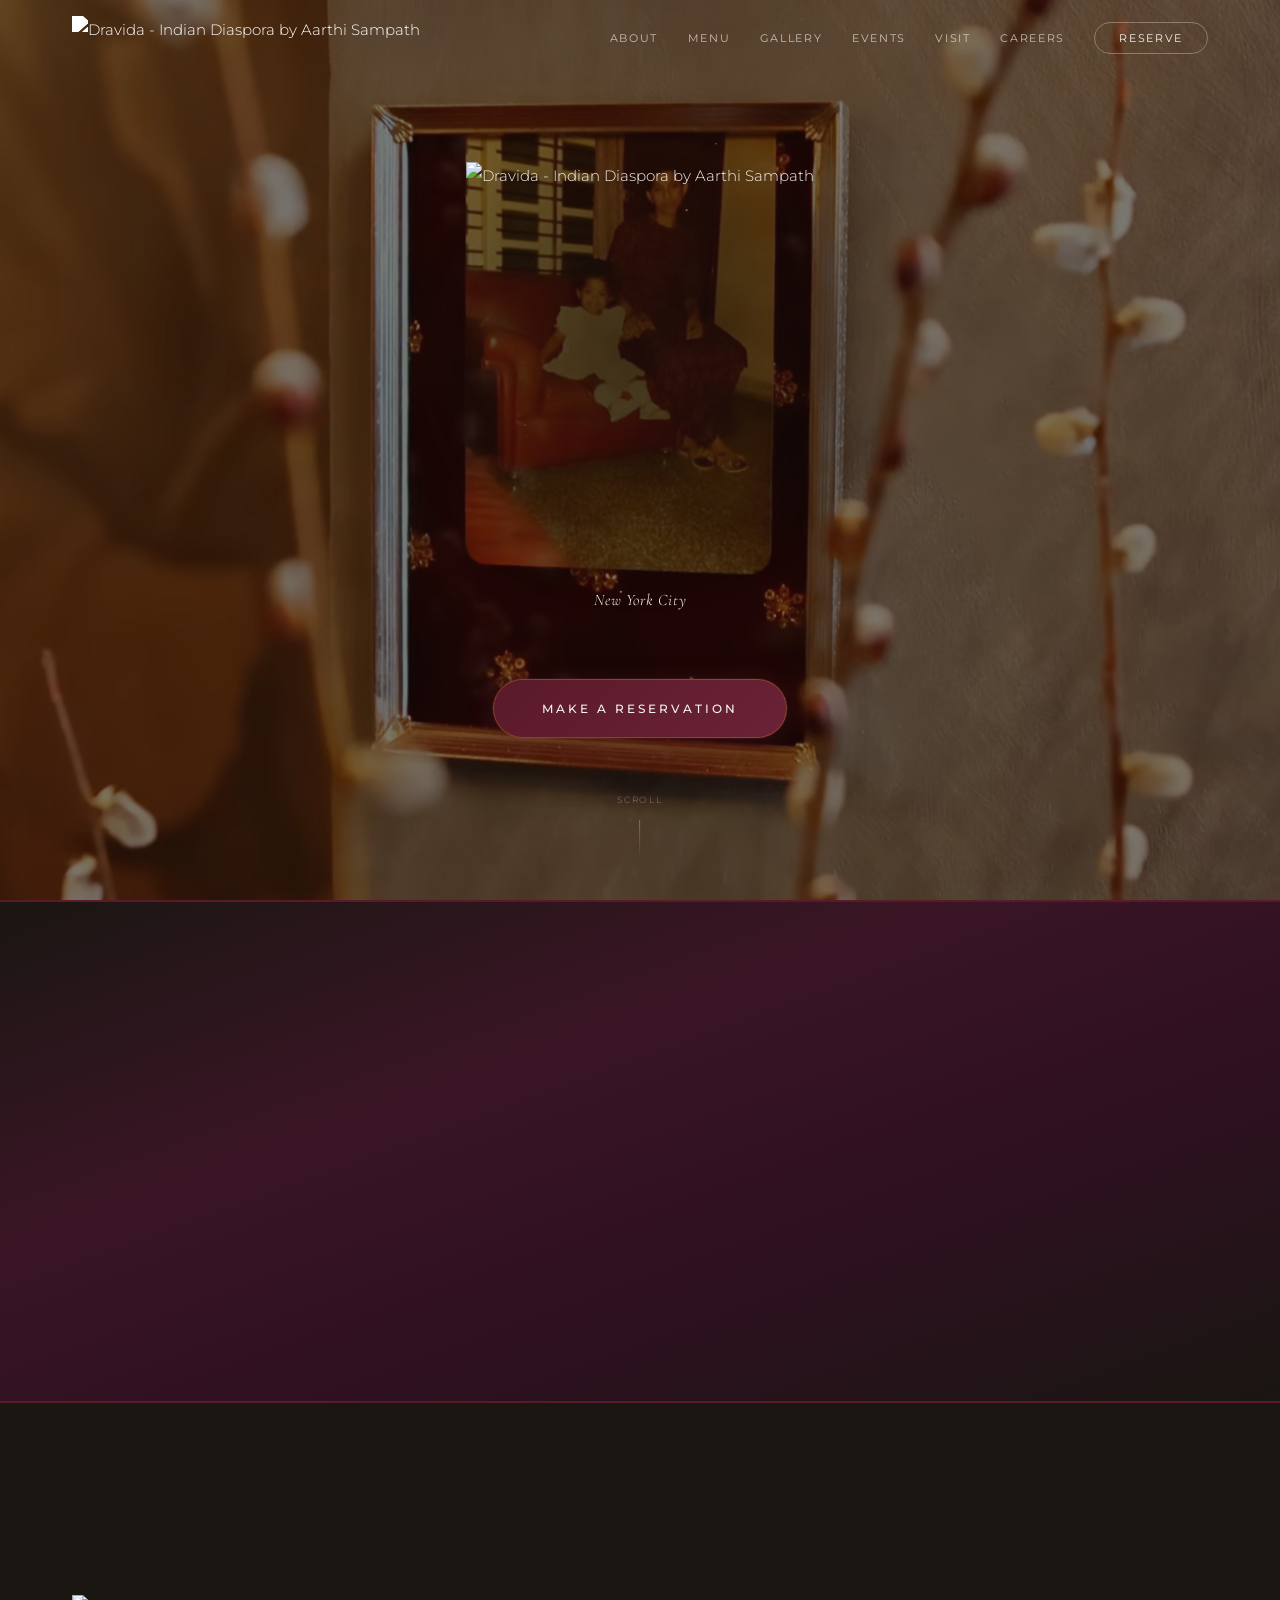
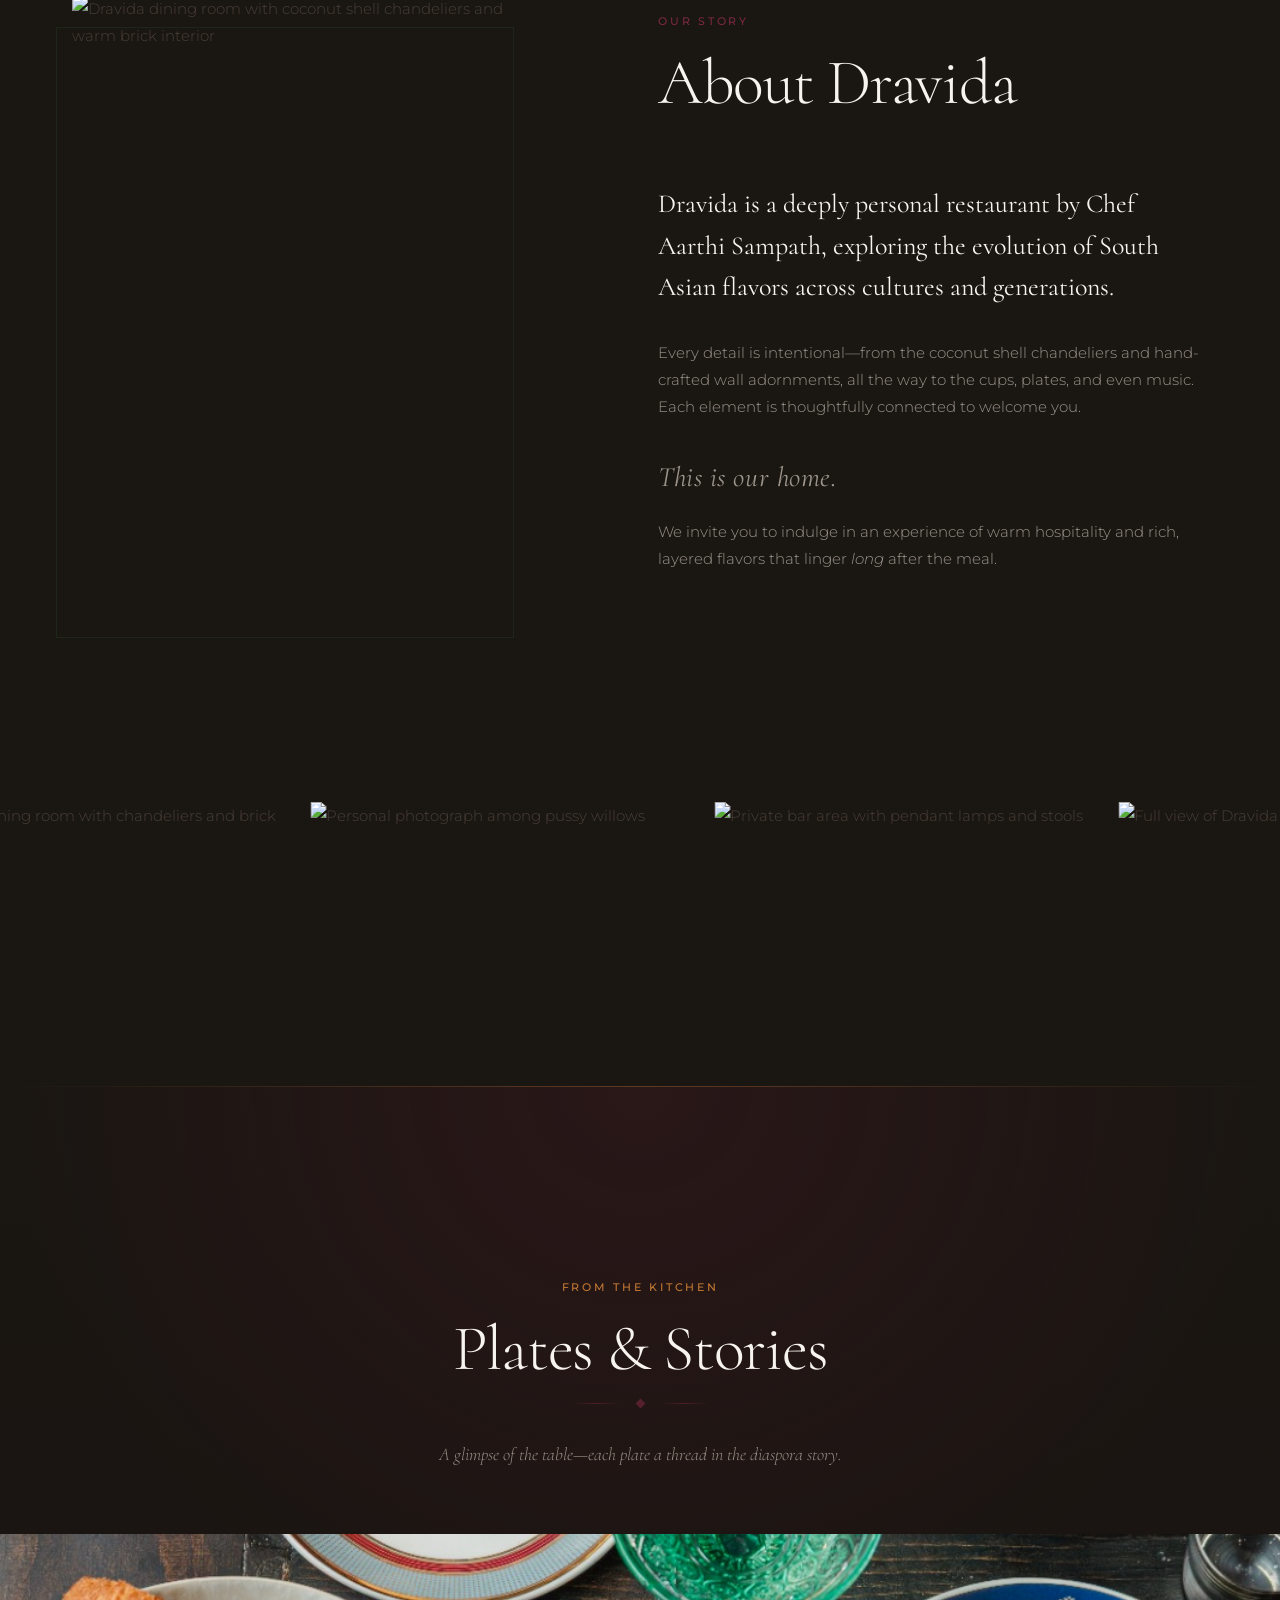
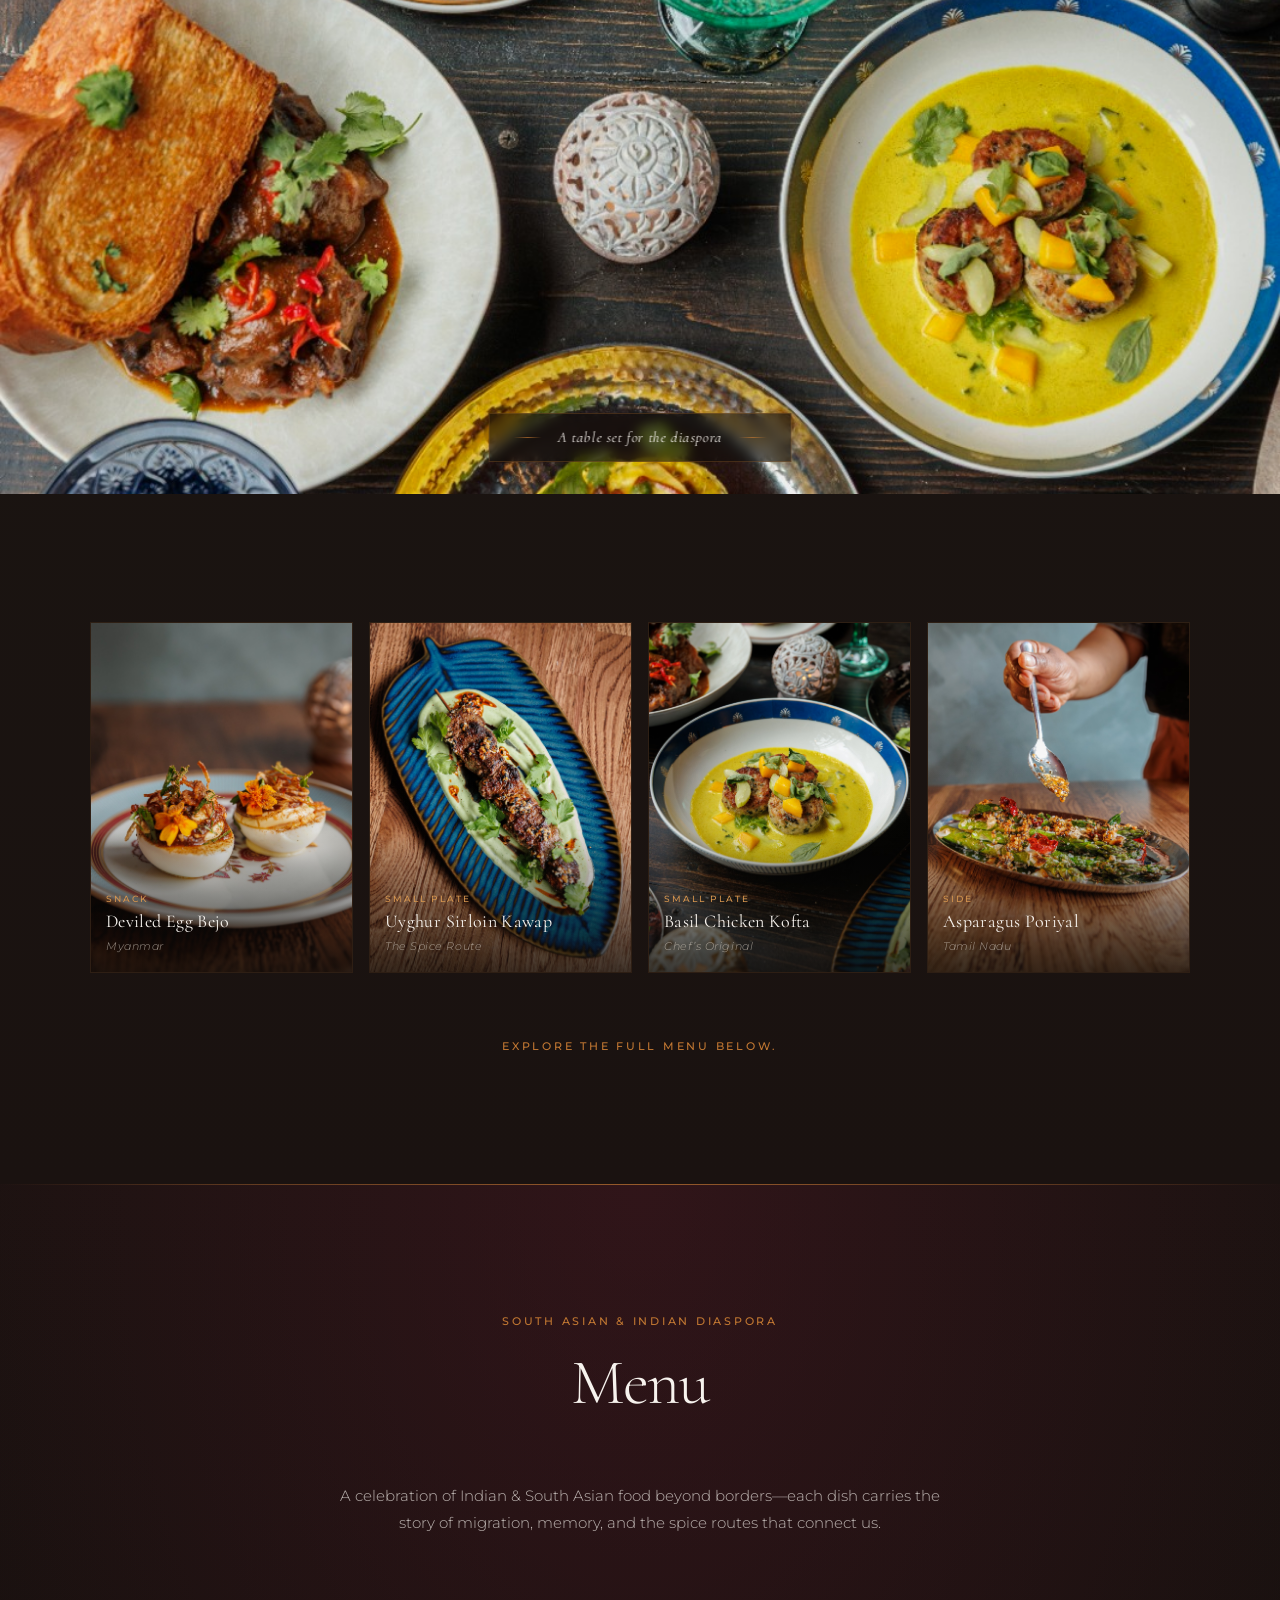
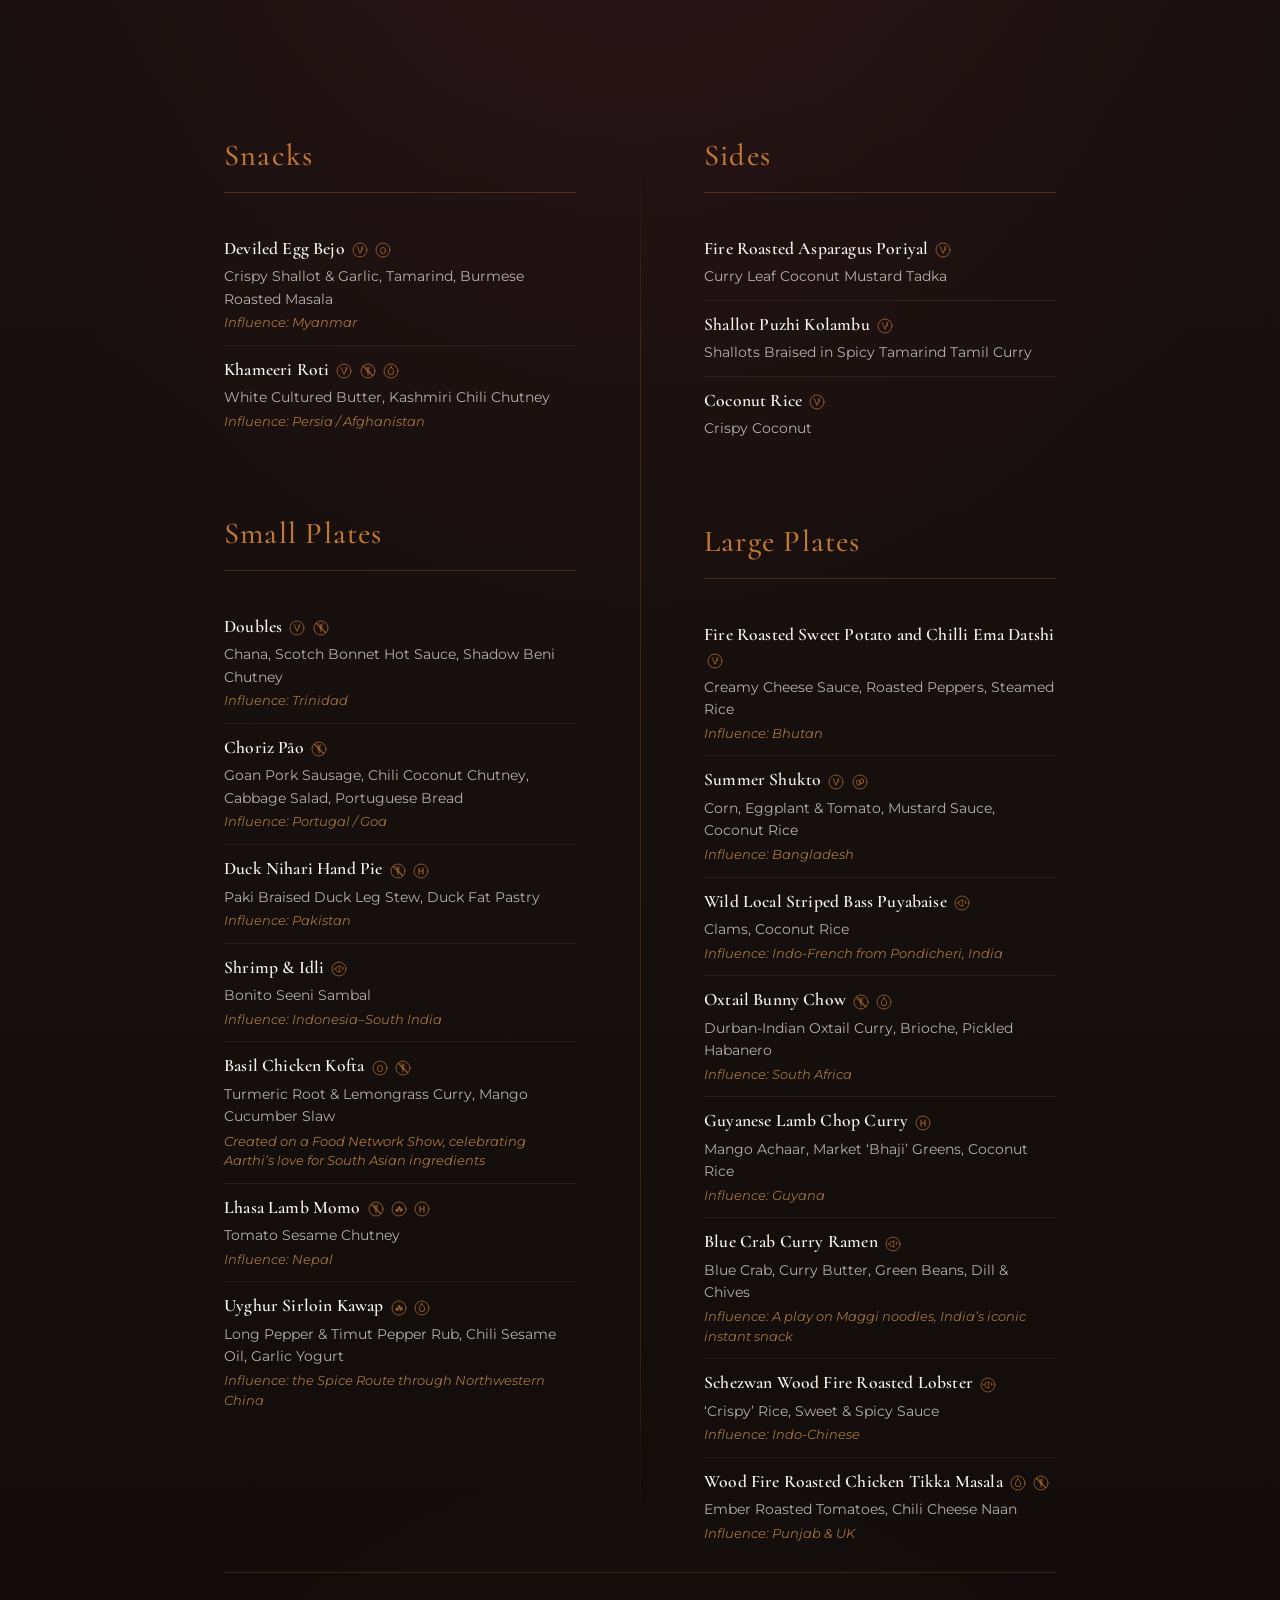
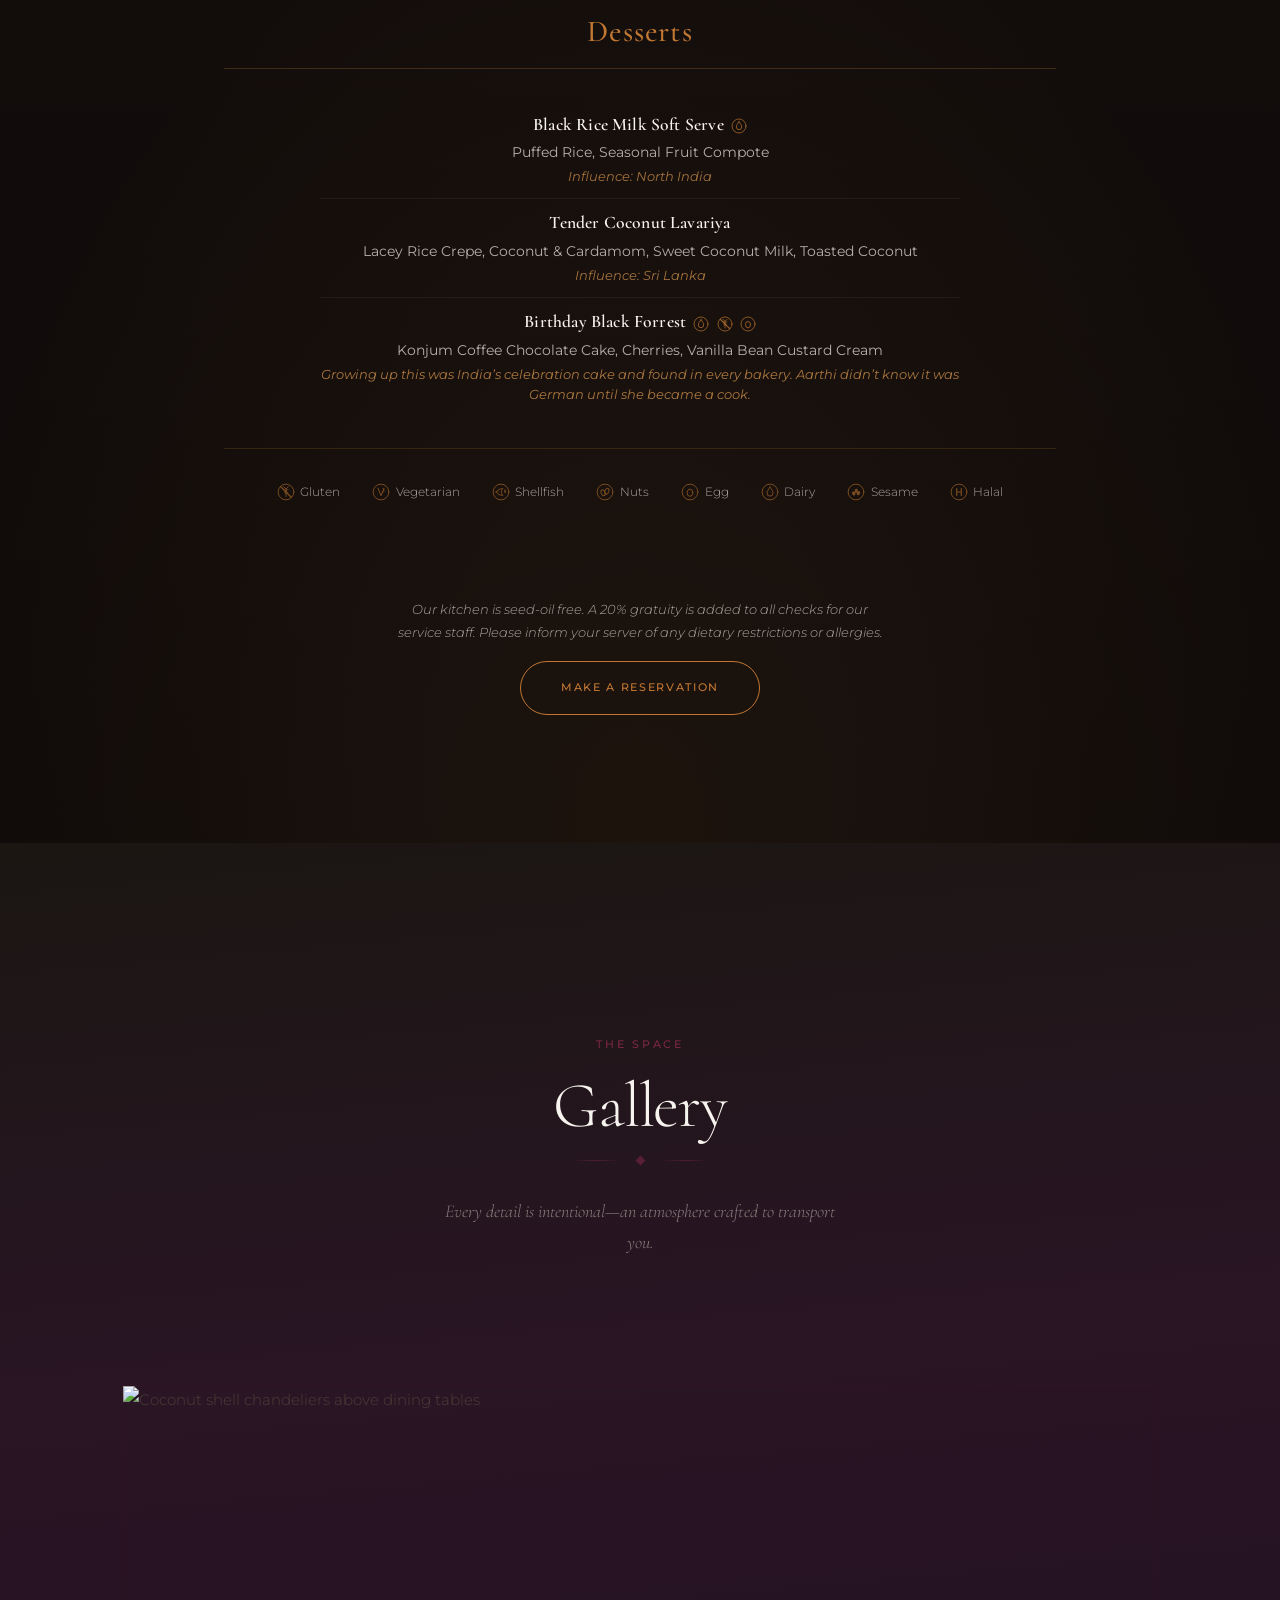
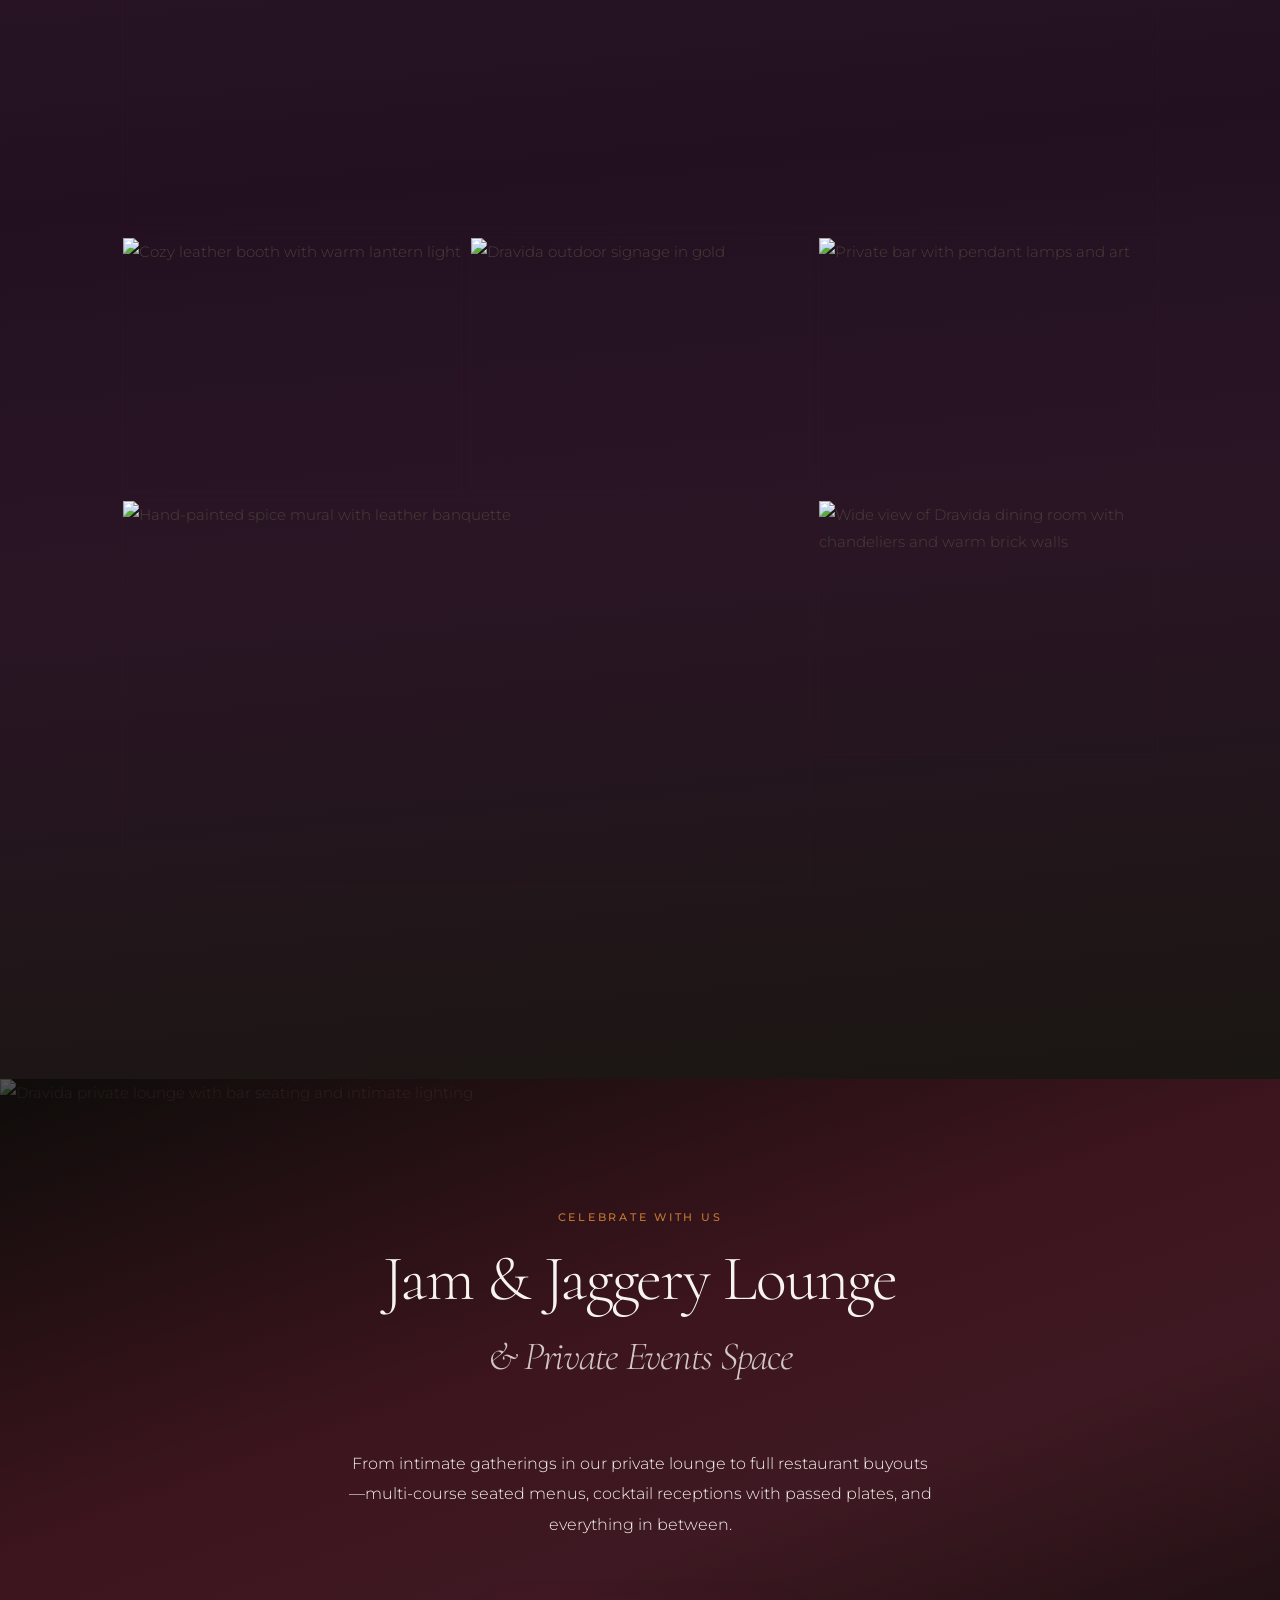
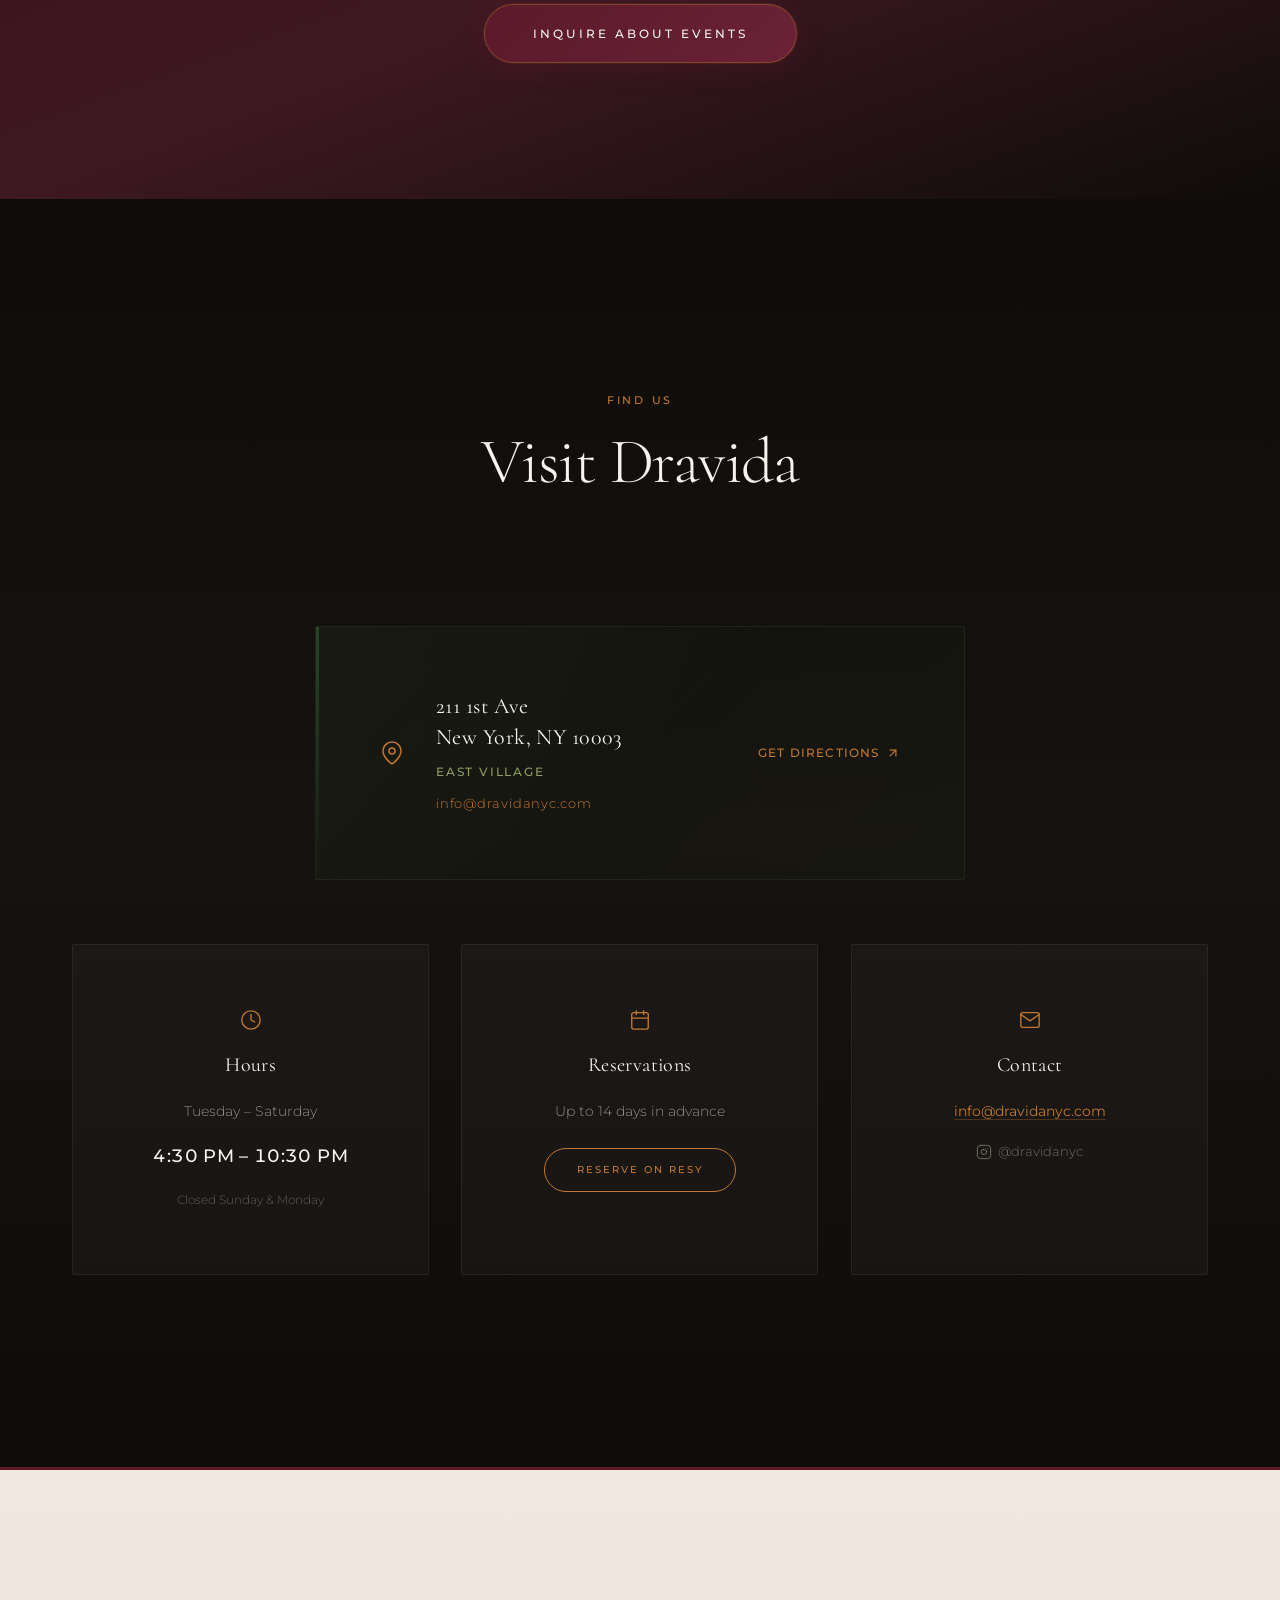
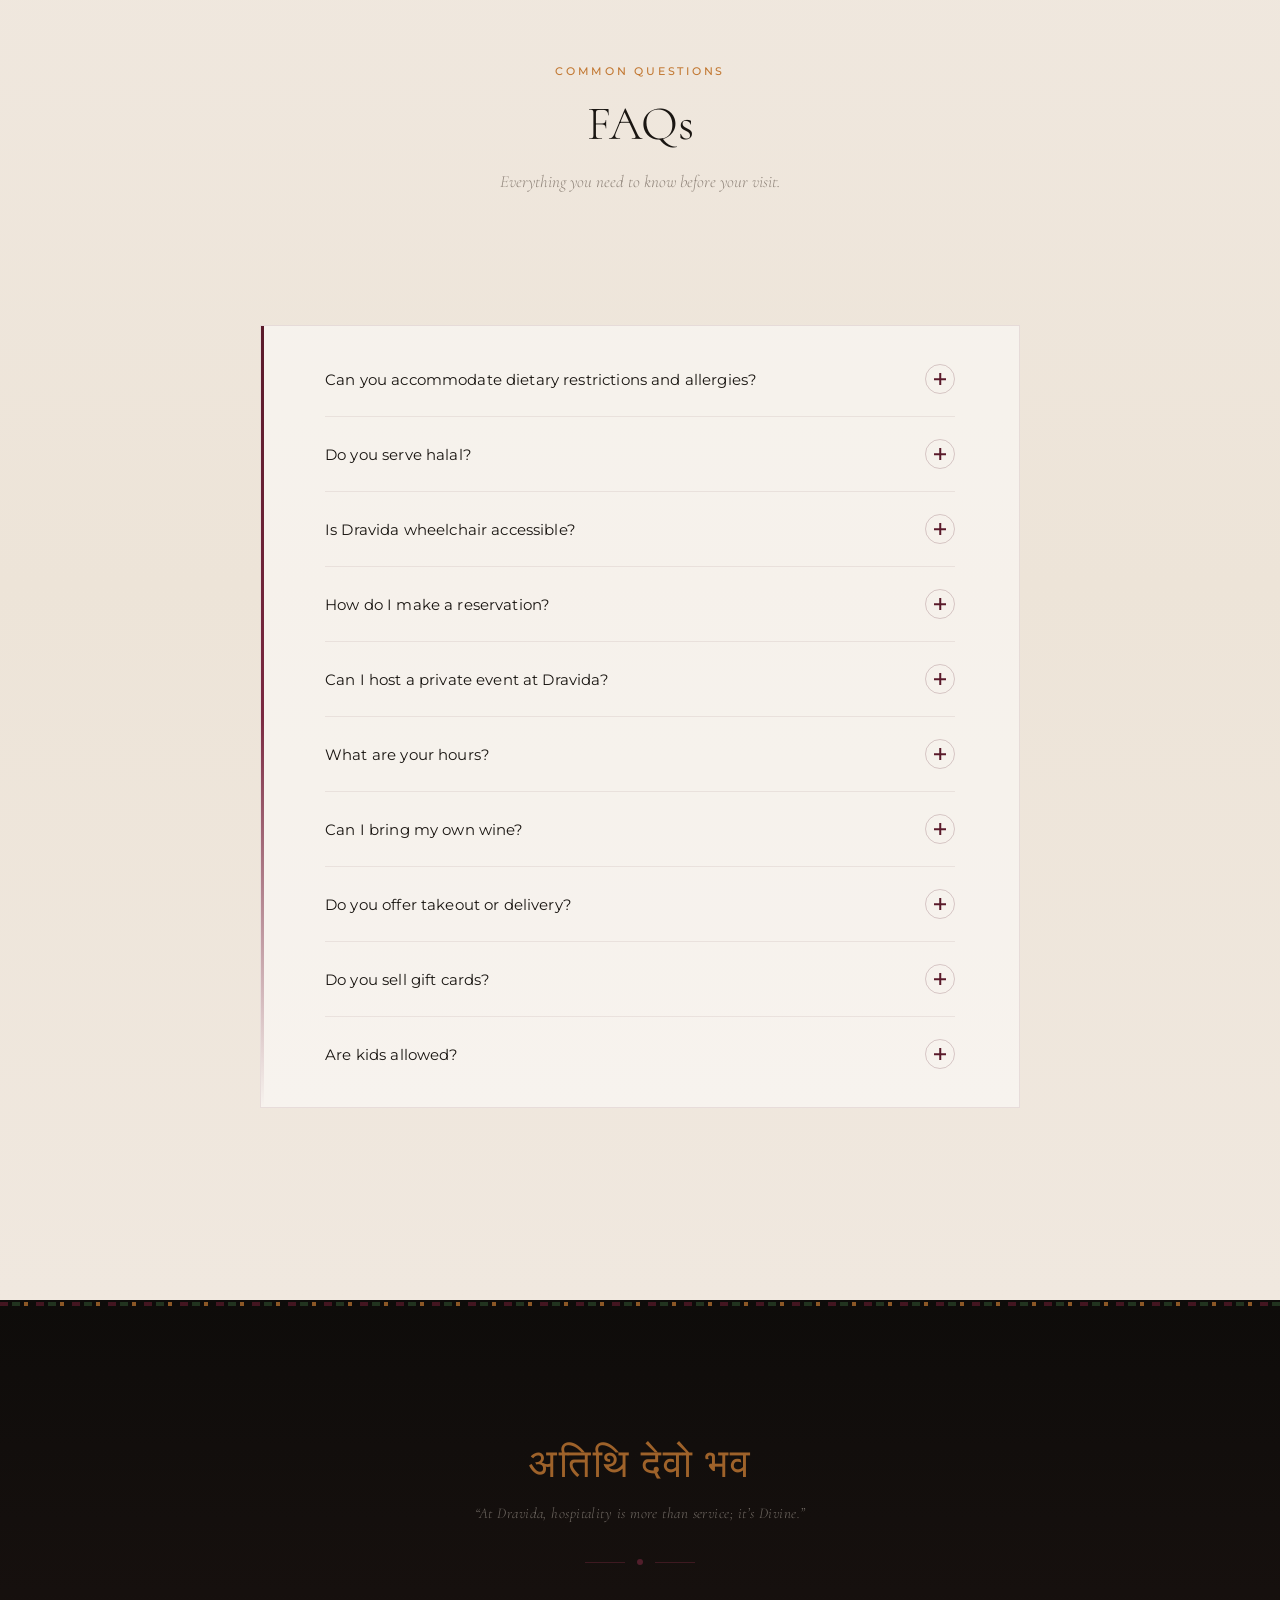
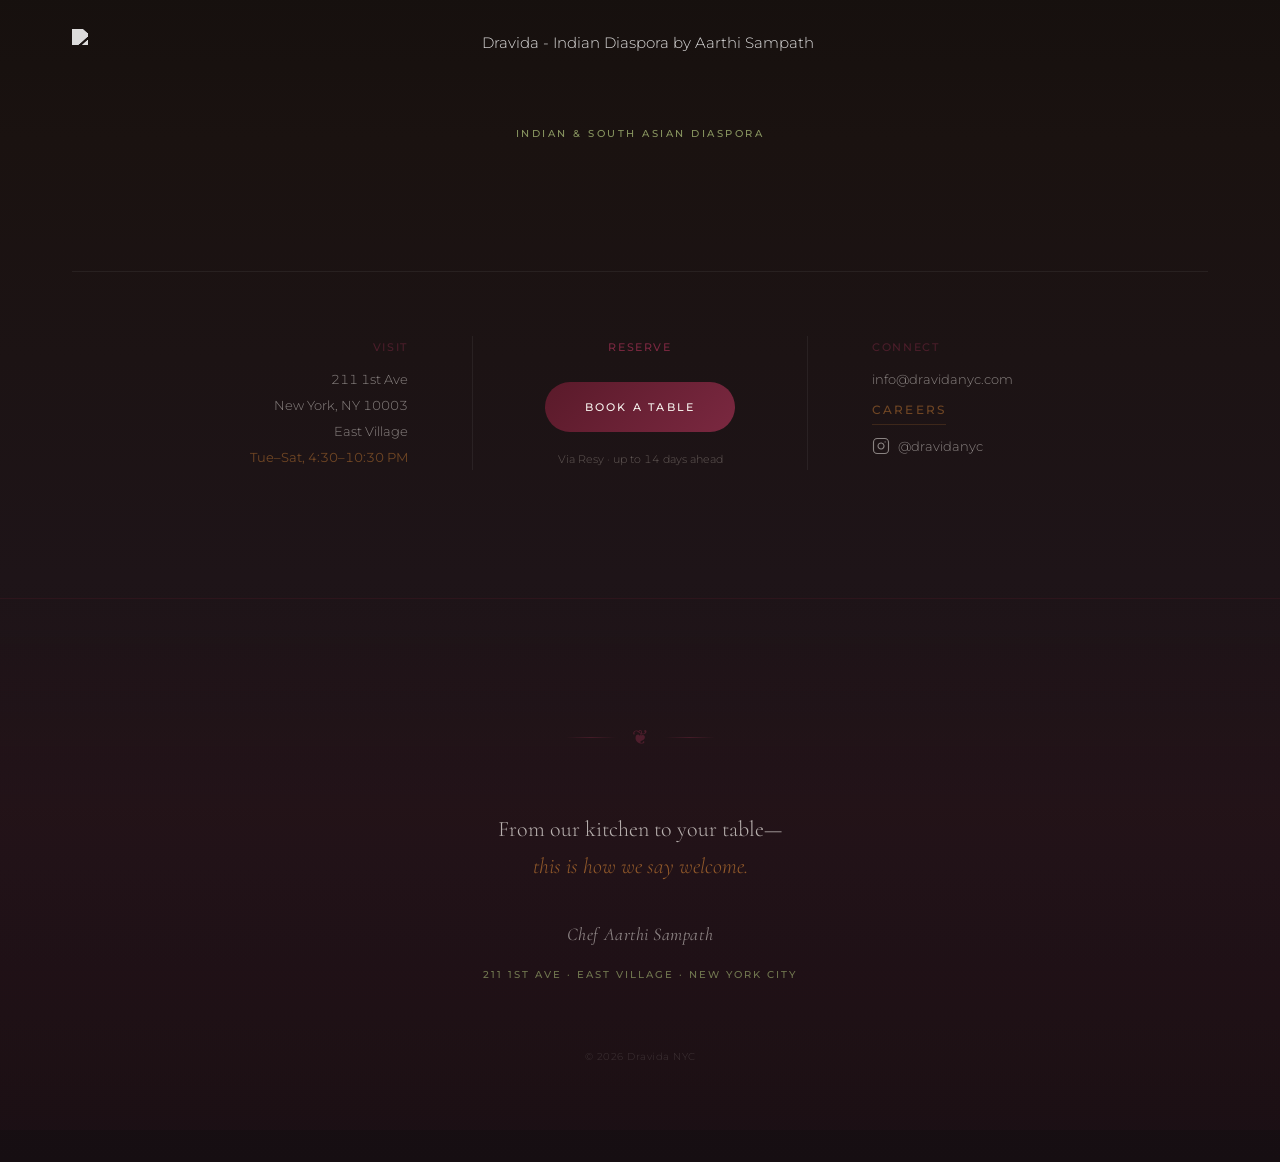
==== commit 390a17b9: "FAQ: note strollers and highchairs cannot be accommodated Added to the "Are kids allowed?" answer al" ====
--- a/index.html
+++ b/index.html
@@ -769,7 +769,7 @@
               <span class="faq-icon" aria-hidden="true"></span>
             </summary>
             <div class="faq-answer">
-              <p>Dravida welcomes guests ages 15 and older.</p>
+              <p>Dravida welcomes guests ages 15 and older. Please note that we are unable to accommodate strollers or highchairs.</p>
             </div>
           </details>
 
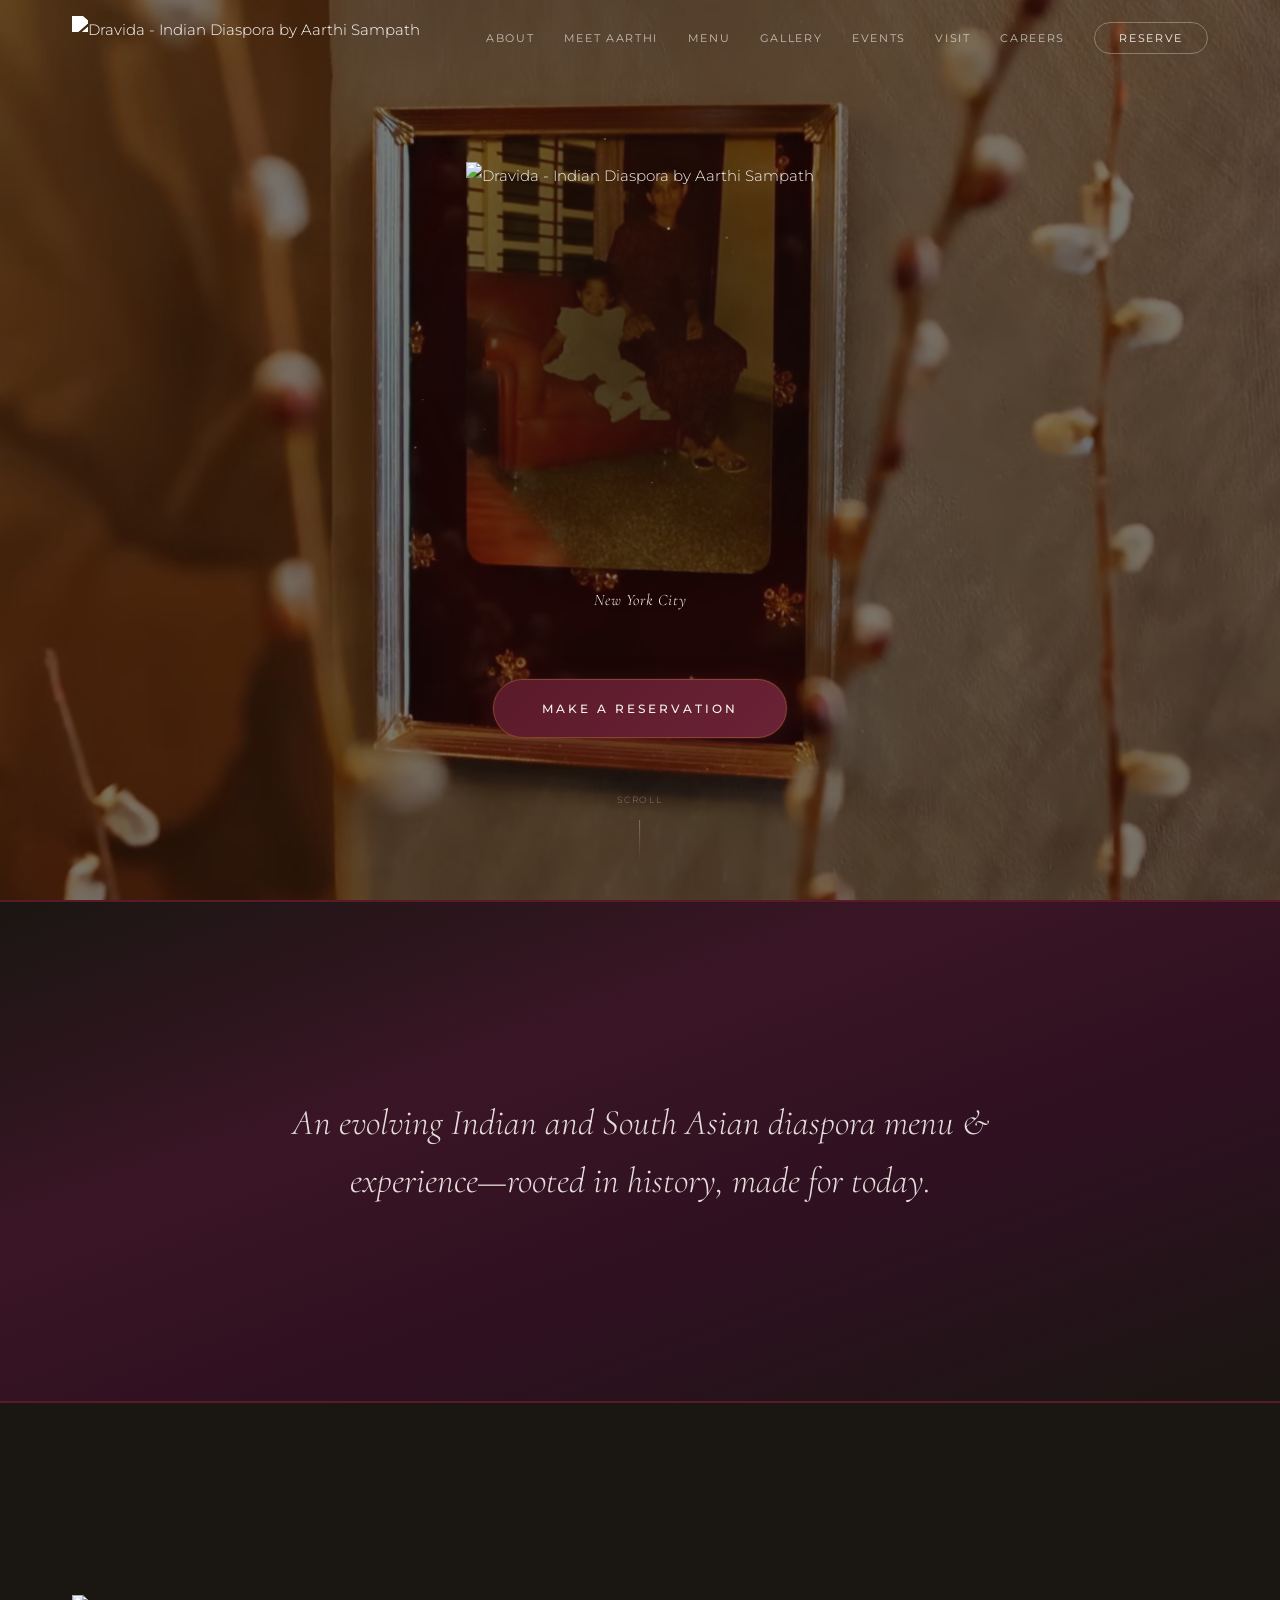
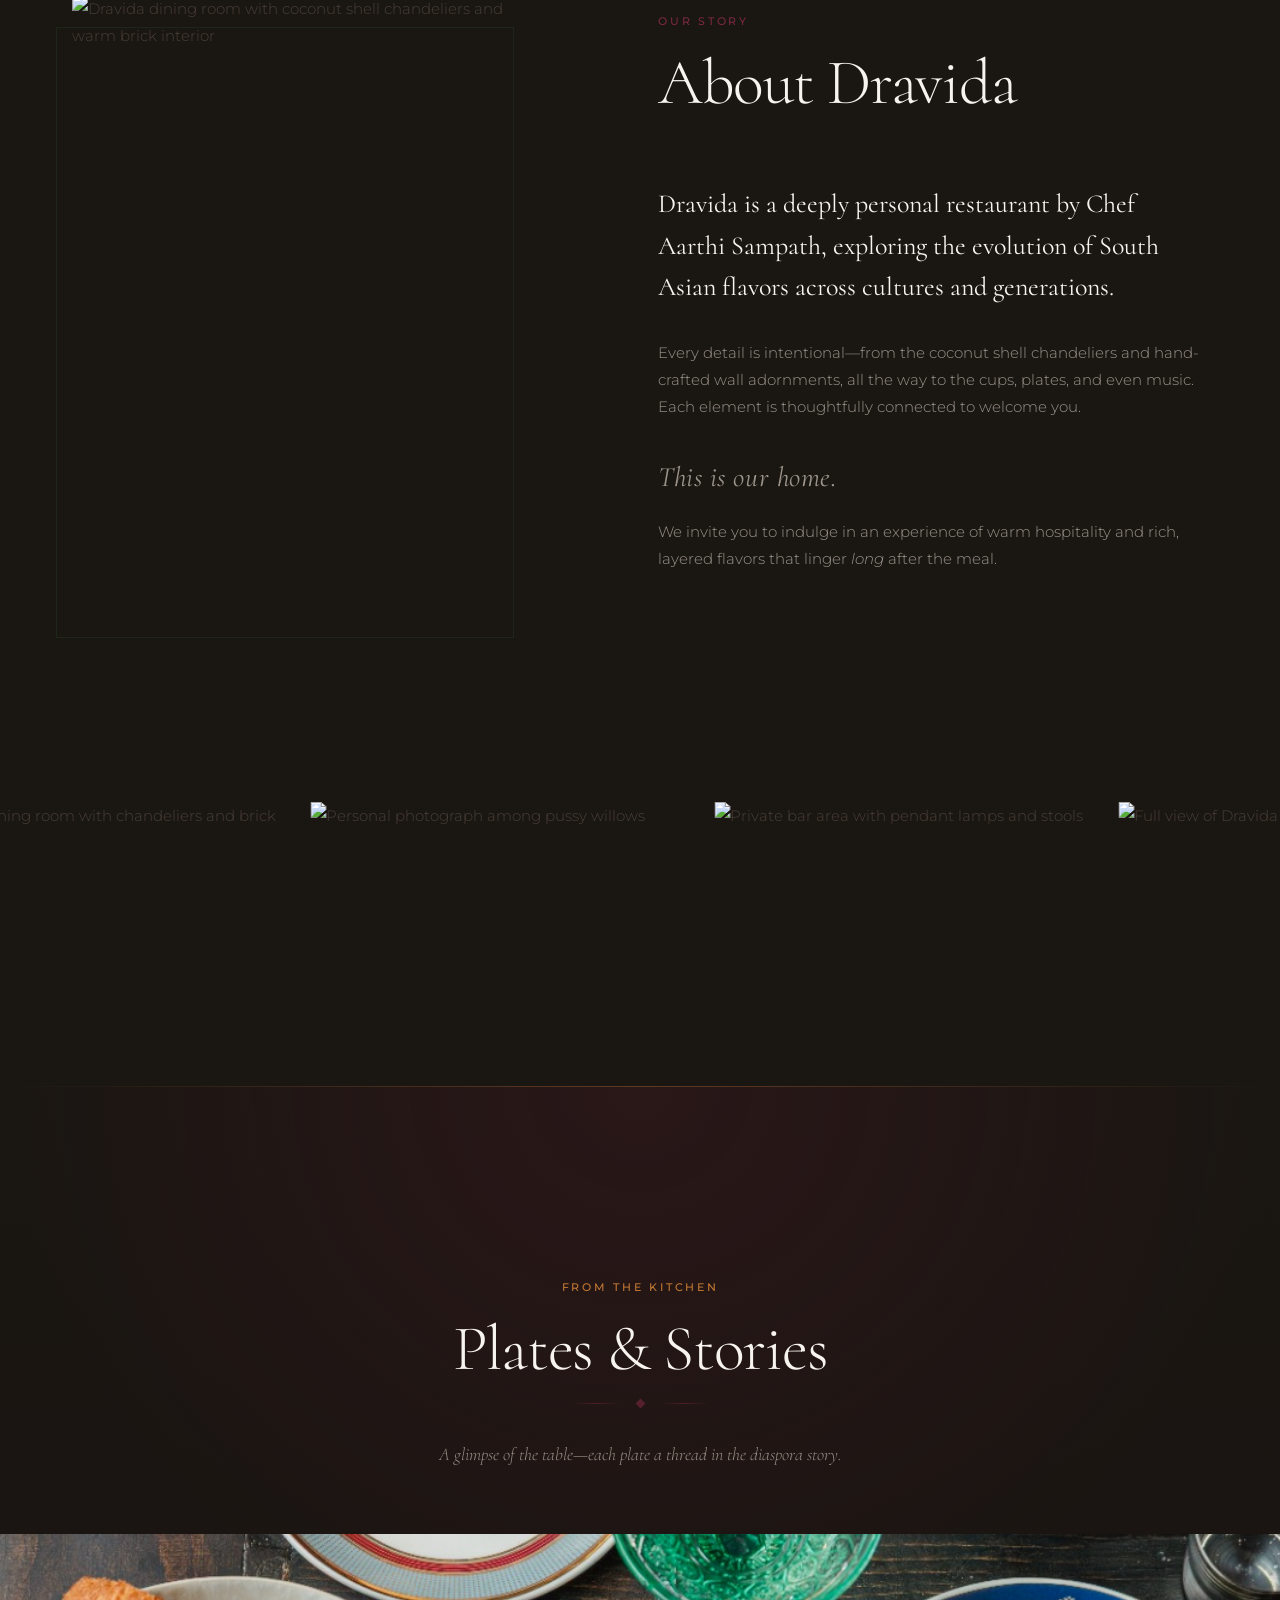
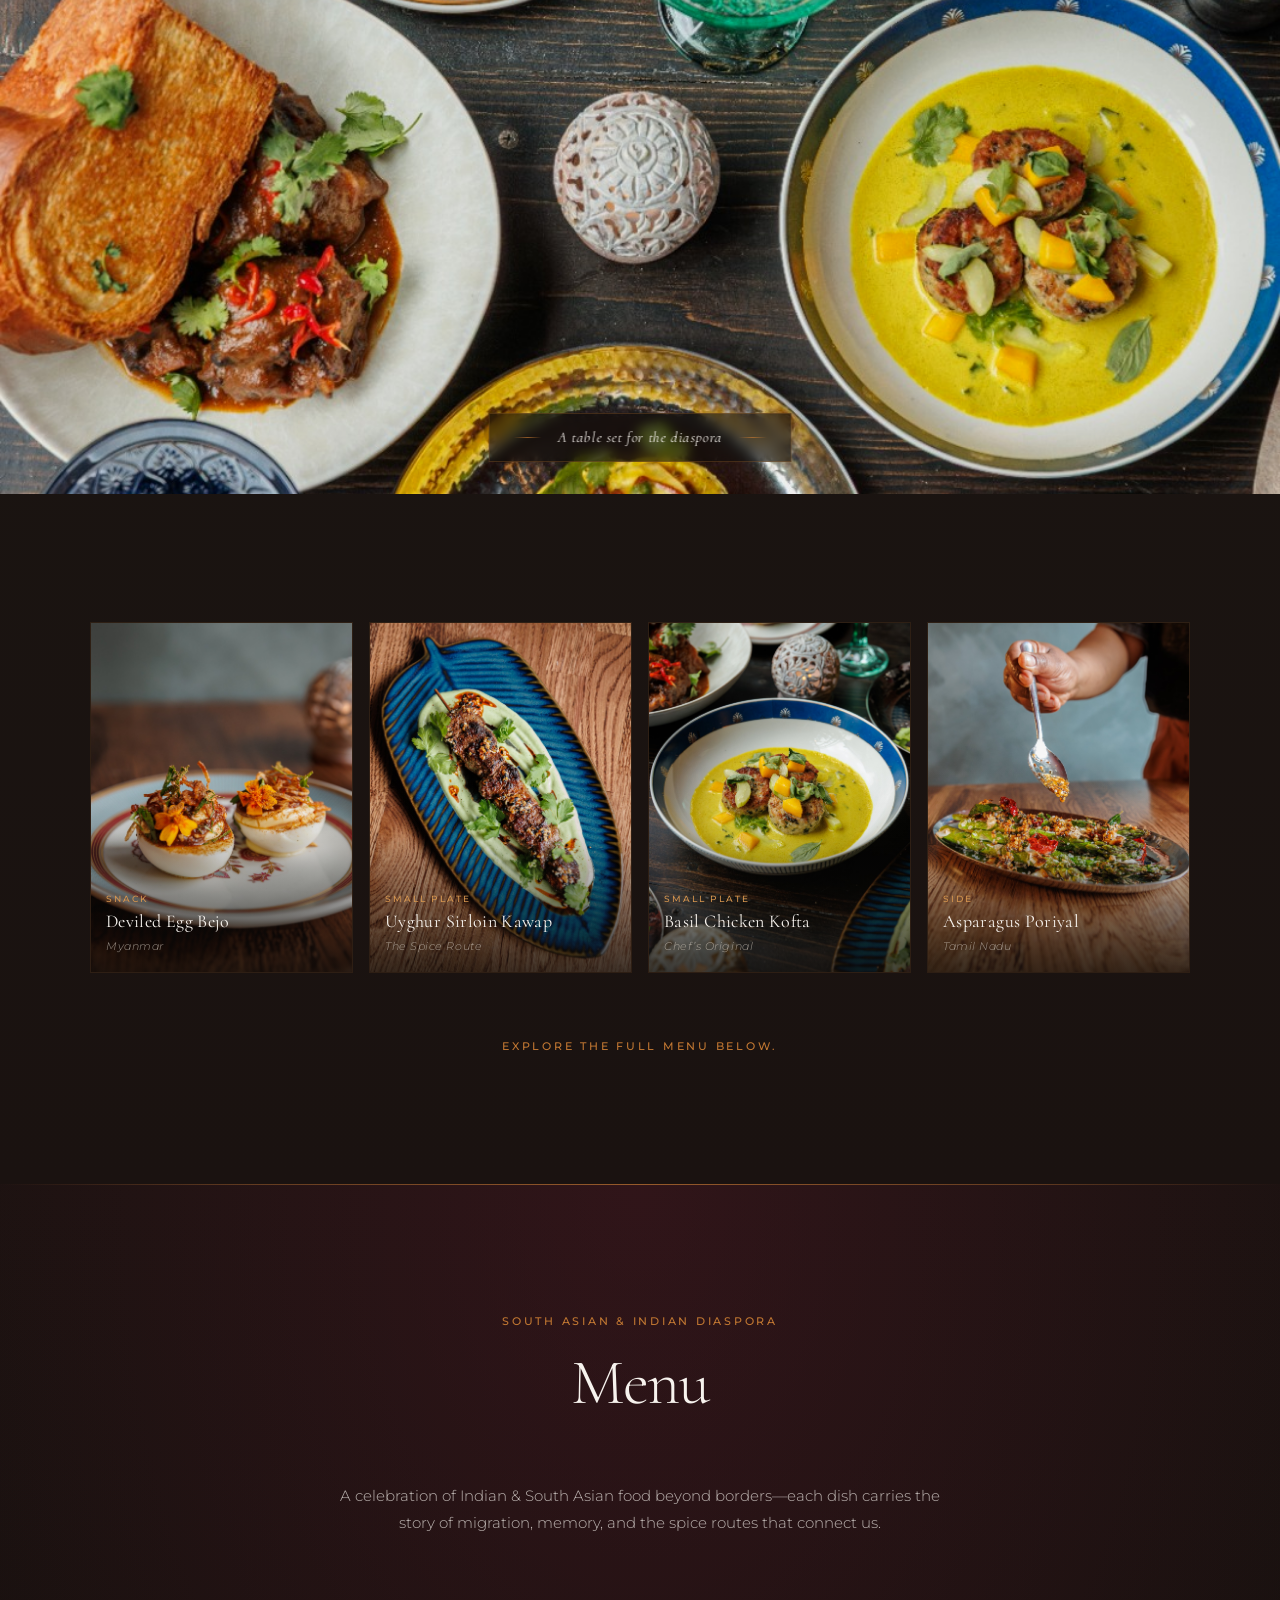
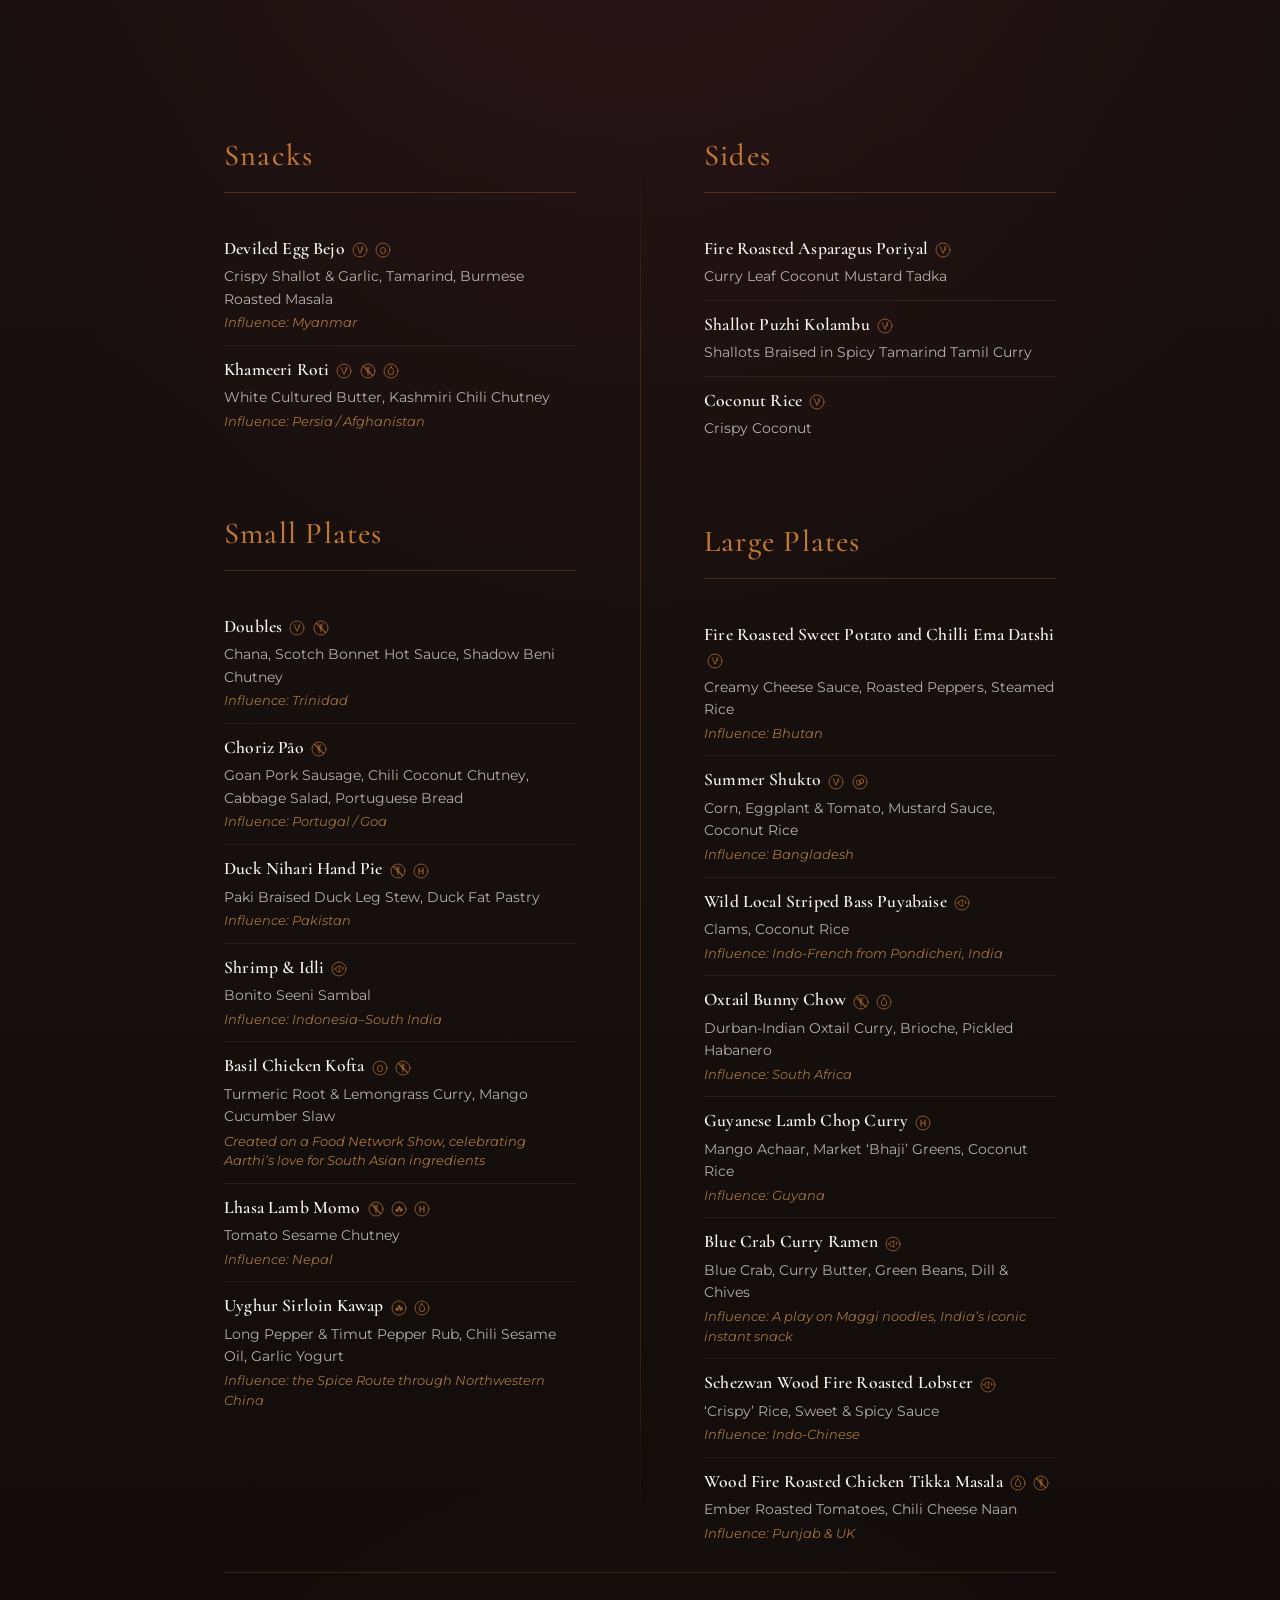
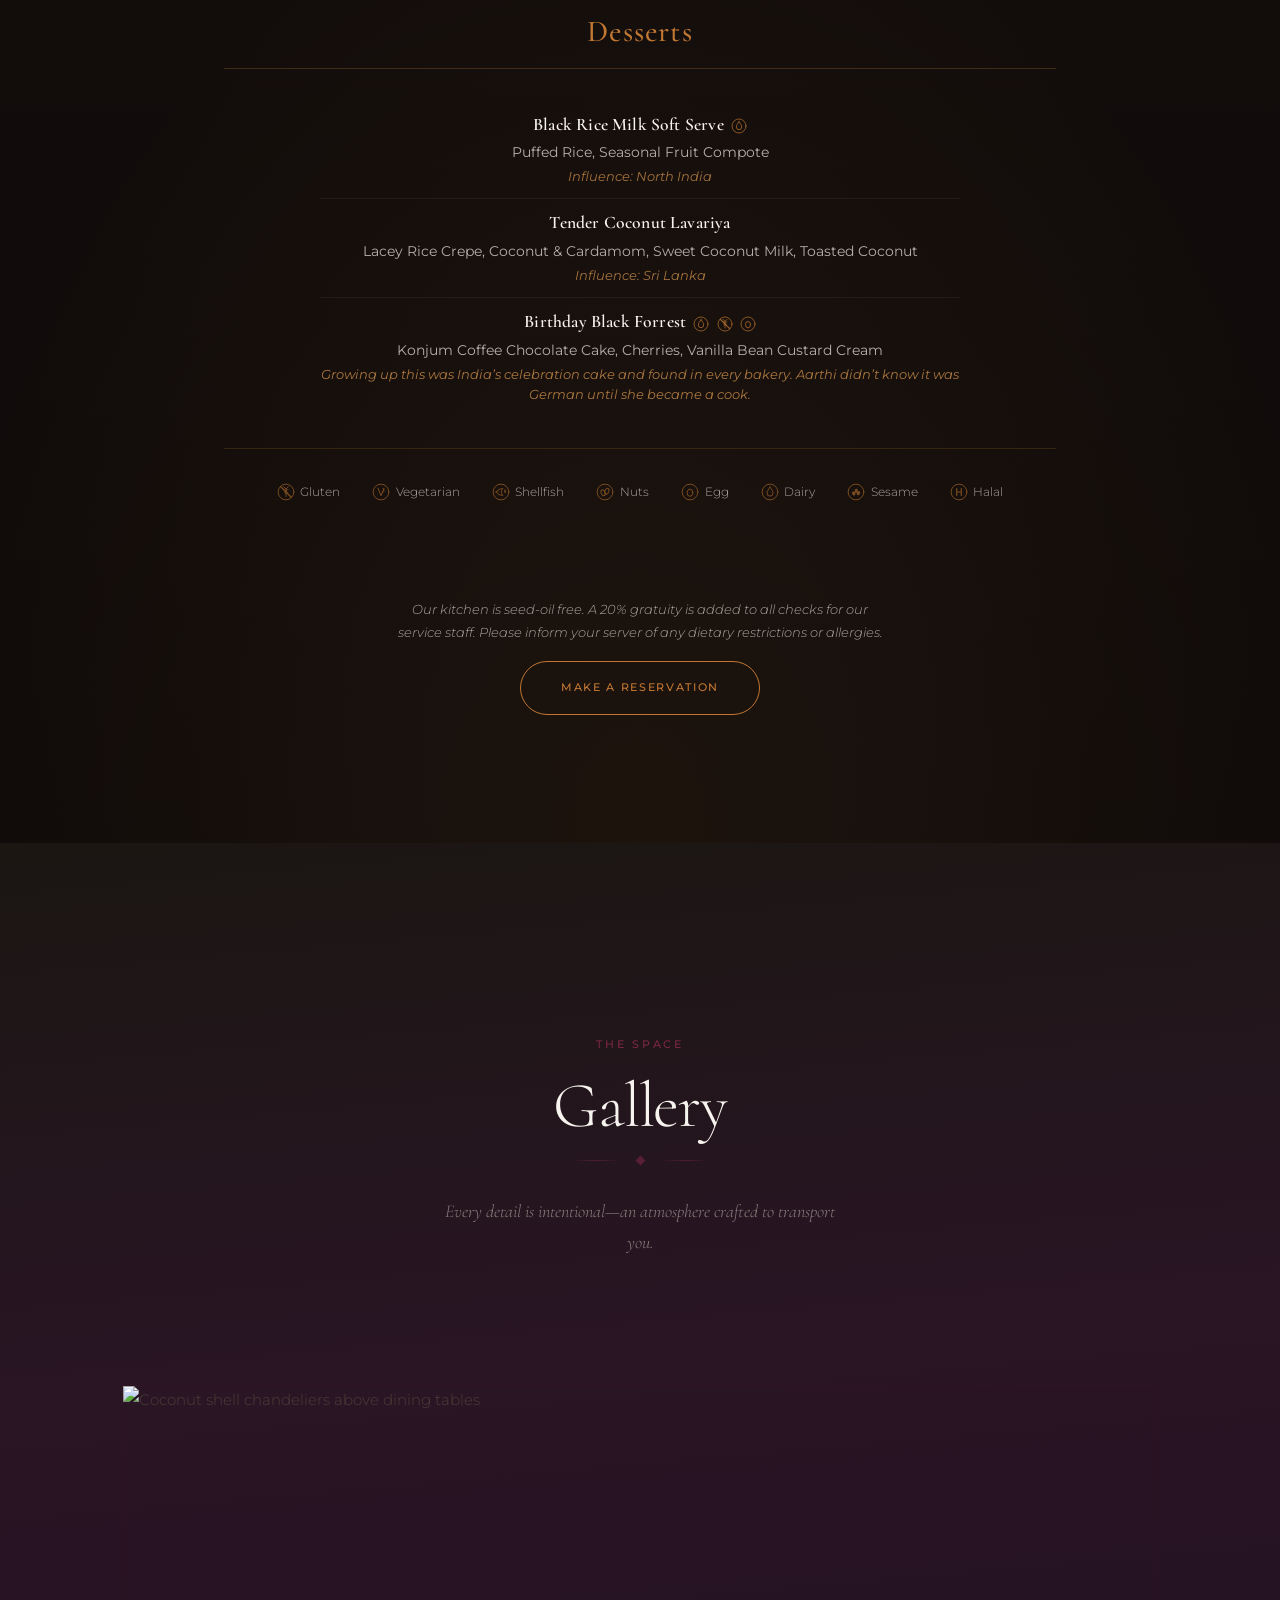
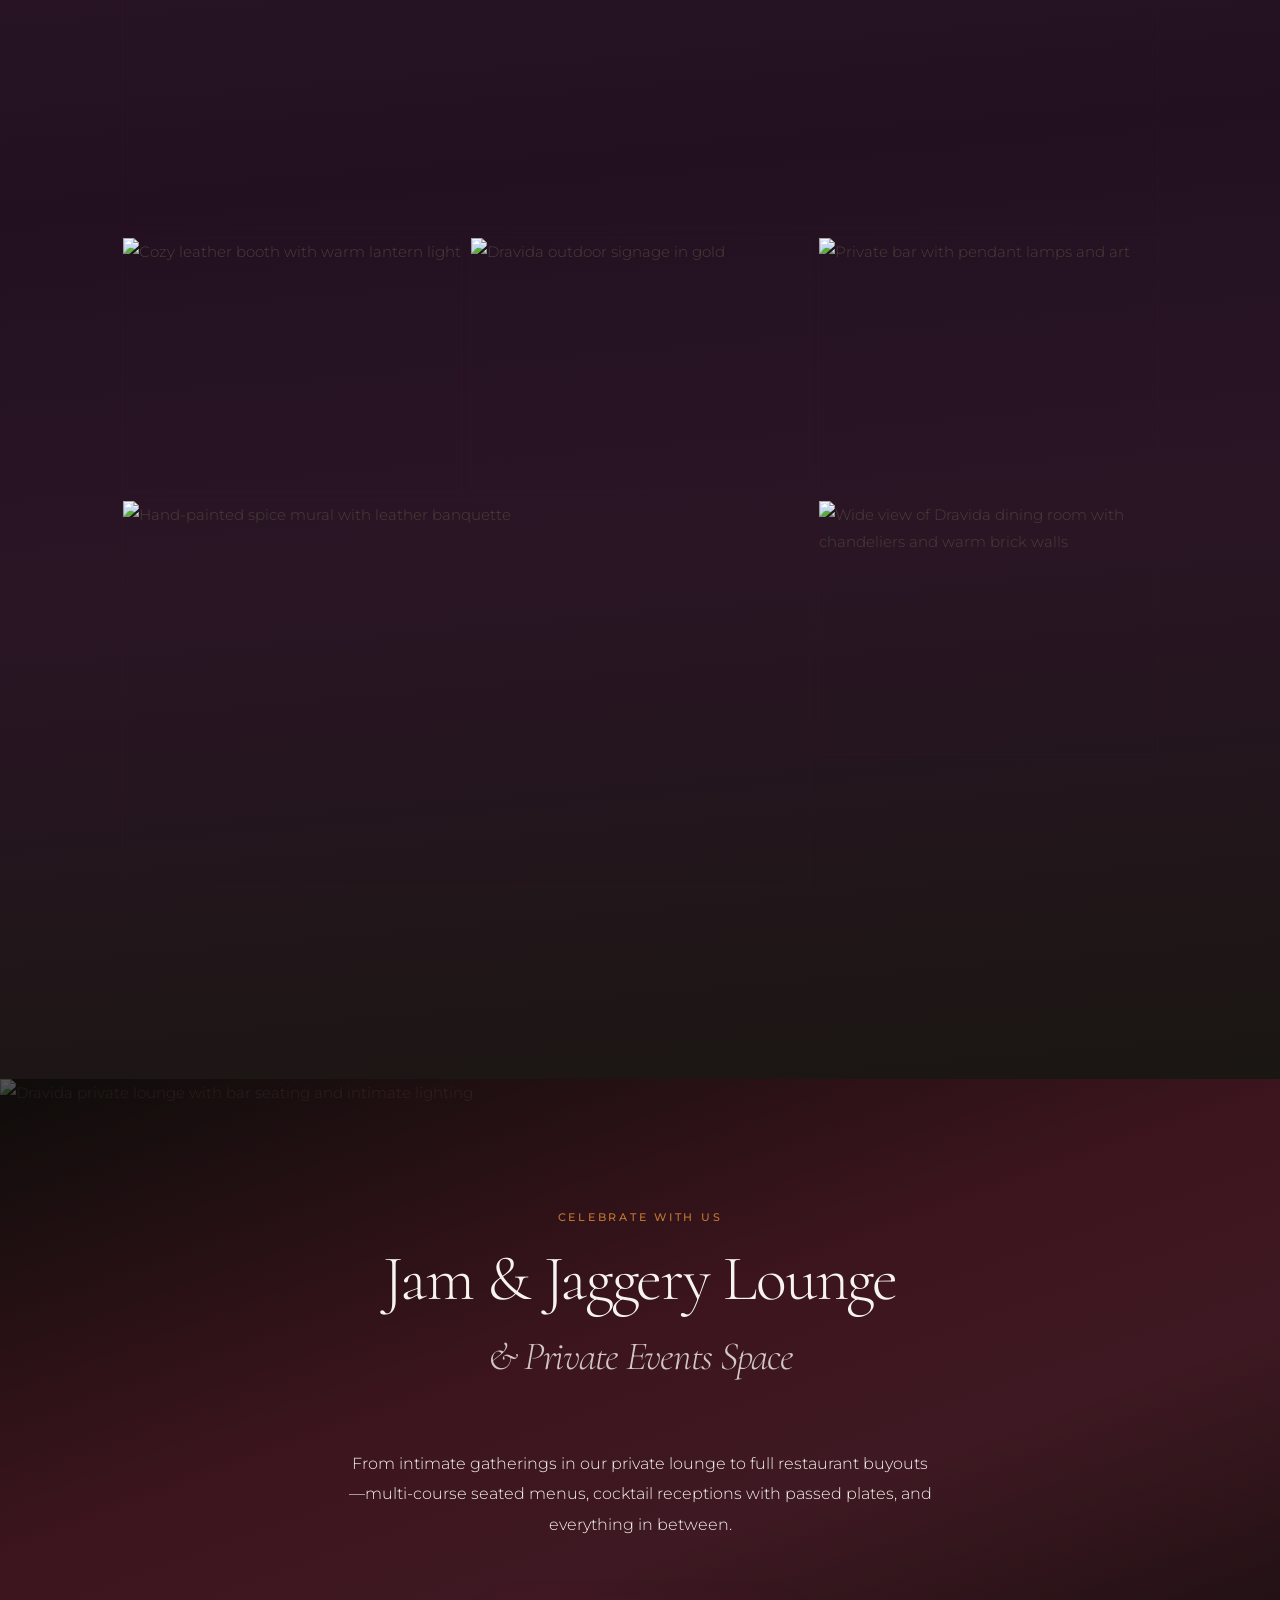
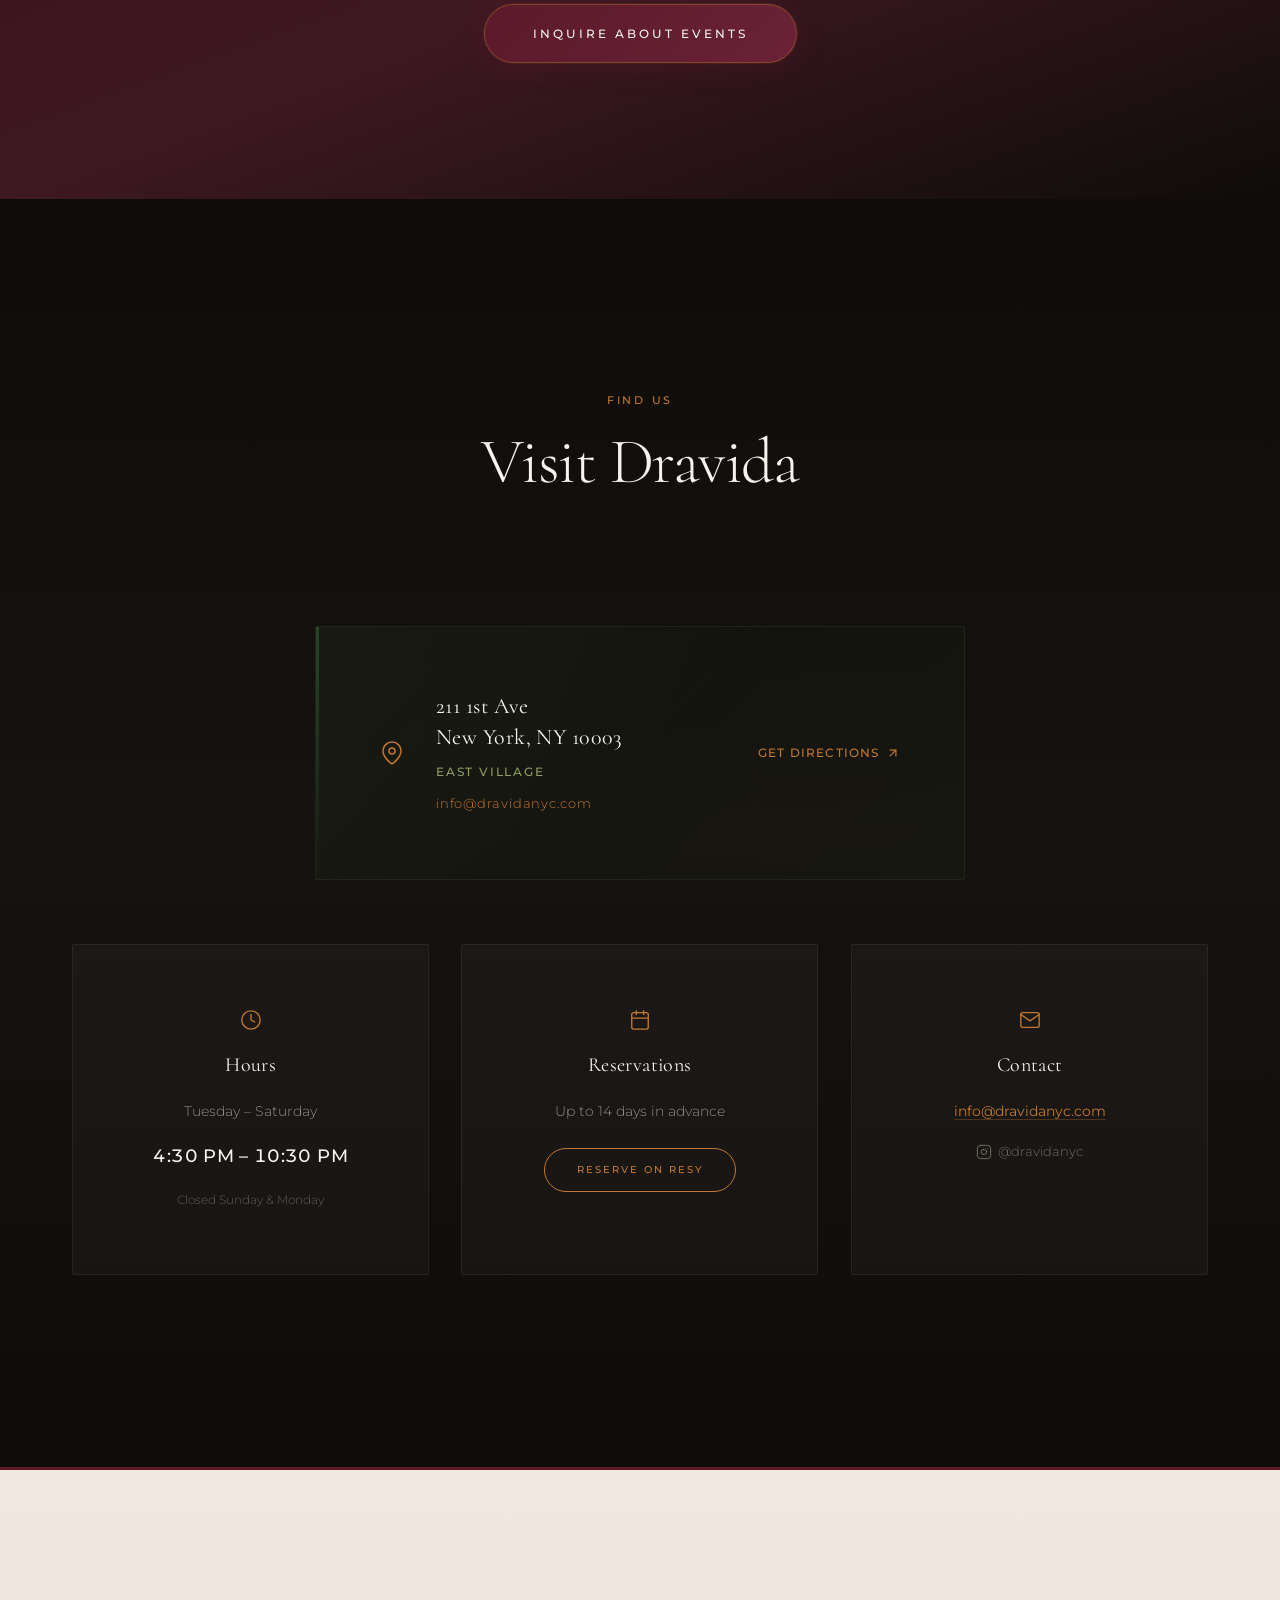
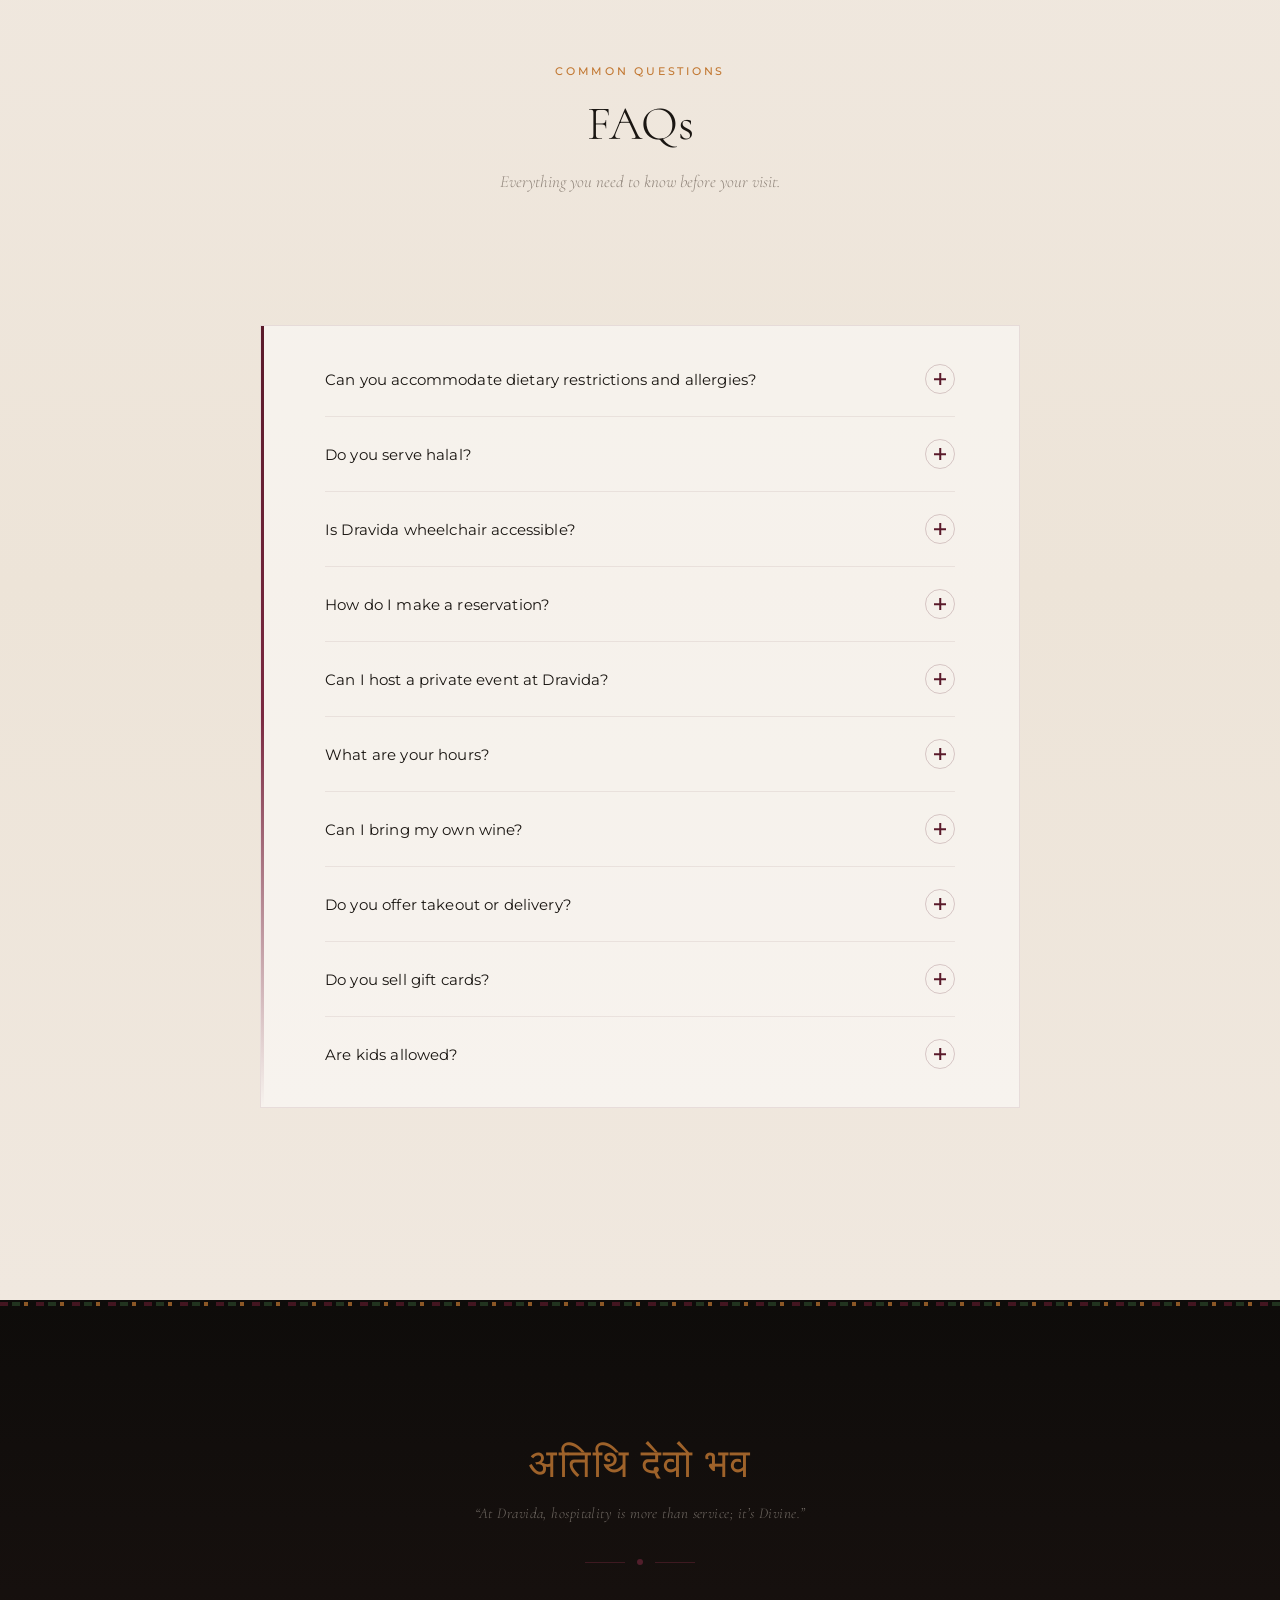
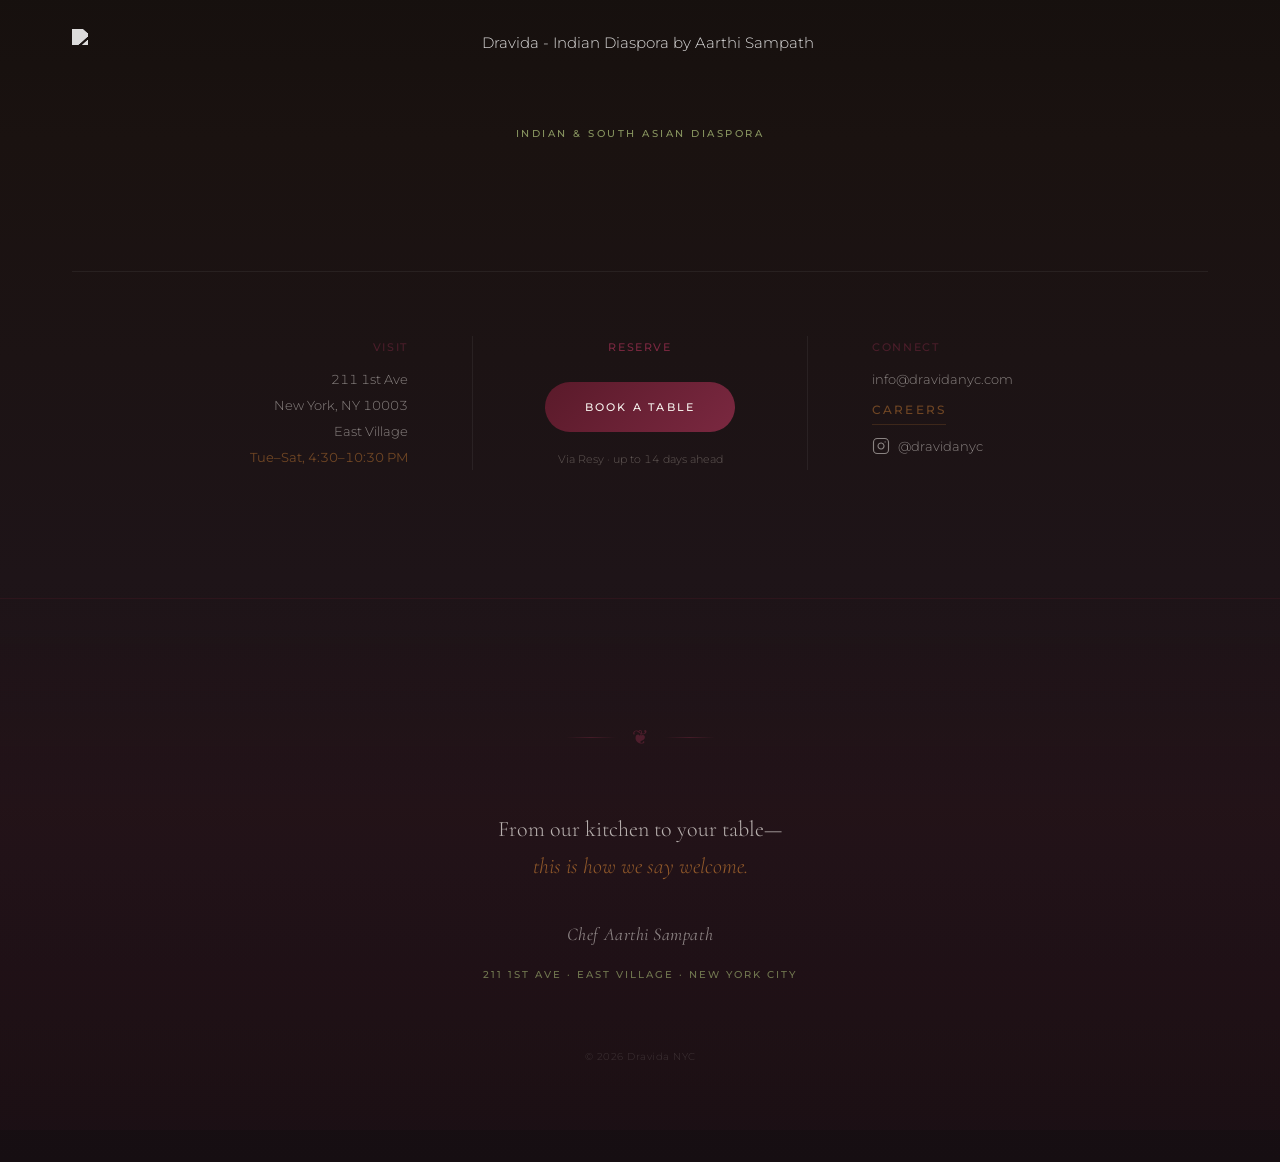
==== commit 4a9b0bca: "Add "Meet Aarthi" chef story page - New chef.html: light editorial layout (story left, portrait righ" ====
--- a/index.html
+++ b/index.html
@@ -62,6 +62,7 @@
       </button>
       <ul class="nav-menu" id="nav-menu" role="list">
         <li><a href="#about" class="nav-link">About</a></li>
+        <li><a href="chef.html" class="nav-link">Meet Aarthi</a></li>
         <li><a href="#menu" class="nav-link">Menu</a></li>
         <li><a href="#gallery" class="nav-link">Gallery</a></li>
         <li><a href="#events" class="nav-link">Events</a></li>
--- a/css/styles.css
+++ b/css/styles.css
@@ -184,6 +184,14 @@
 }
 
 .reveal-left.visible {
+  transform: translateX(0) translateY(0);
+}
+
+.reveal-right {
+  transform: translateX(40px) translateY(0);
+}
+
+.reveal-right.visible {
   transform: translateX(0) translateY(0);
 }
 
@@ -719,6 +727,221 @@
   color: var(--color-gold);
   margin: var(--space-md) 0;
   letter-spacing: 0.02em;
+}
+
+/* ============================================
+   CHEF PAGE — Our Story
+   Faithful to the reference layout: light page,
+   equal 50/50 columns, centered headings left,
+   flat photo right, plain paragraphs.
+   ============================================ */
+/* No full-bleed hero on this page: keep the navbar solid from the top */
+.page-chef .navbar {
+  background-color: rgba(14, 12, 10, 0.94);
+  backdrop-filter: blur(12px);
+  -webkit-backdrop-filter: blur(12px);
+}
+
+.page-chef {
+  background-color: var(--color-cream);
+}
+
+.section-chef {
+  background-color: var(--color-cream);
+  padding: calc(var(--nav-height) + var(--space-lg) + 2rem) 0 var(--space-xl);
+}
+
+/* Two equal columns — text left, photo right */
+.chef-grid {
+  display: grid;
+  grid-template-columns: 1fr 1fr;
+  gap: var(--space-lg);
+  align-items: start;
+  max-width: 1080px;
+  margin: 0 auto;
+}
+
+.chef-title {
+  font-family: var(--font-heading);
+  font-size: clamp(1.75rem, 3.4vw, 2.5rem);
+  font-weight: 700;
+  letter-spacing: 0.08em;
+  text-transform: uppercase;
+  color: var(--color-burgundy);
+  text-align: center;
+  margin-bottom: 0.75rem;
+}
+
+.chef-subtitle {
+  font-family: var(--font-heading);
+  font-size: clamp(1.2rem, 2.2vw, 1.5rem);
+  font-weight: 500;
+  font-style: italic;
+  line-height: 1.5;
+  color: var(--color-mid);
+  text-align: center;
+  margin-bottom: var(--space-sm);
+}
+
+/* Gold ornament divider — the site's line/diamond signature */
+.chef-ornament {
+  display: flex;
+  align-items: center;
+  justify-content: center;
+  gap: 0.75rem;
+  margin-bottom: var(--space-md);
+}
+
+.chef-ornament-line {
+  width: 48px;
+  height: 1px;
+  background: var(--color-accent);
+  opacity: 0.6;
+}
+
+.chef-ornament-diamond {
+  width: 6px;
+  height: 6px;
+  background: var(--color-accent);
+  transform: rotate(45deg);
+  opacity: 0.8;
+}
+
+.chef-body p {
+  font-family: var(--font-body);
+  font-size: 0.95rem;
+  font-weight: 400;
+  line-height: 1.9;
+  color: var(--color-mid);
+  margin-bottom: var(--space-sm);
+}
+
+/* Editorial drop cap on the opening paragraph */
+.chef-body p:first-child::first-letter {
+  font-family: var(--font-heading);
+  font-size: 3.4em;
+  font-weight: 600;
+  line-height: 0.85;
+  color: var(--color-burgundy);
+  float: left;
+  padding-right: 0.12em;
+  padding-top: 0.06em;
+}
+
+.chef-signature {
+  font-family: var(--font-heading);
+  font-size: 1.5rem;
+  font-style: italic;
+  font-weight: 500;
+  color: var(--color-burgundy);
+  margin-top: var(--space-sm);
+  letter-spacing: 0.02em;
+}
+
+/* Photo — arched like an Indian doorway, echoing "welcome to my home" */
+.chef-image-col {
+  position: relative;
+  padding: 0 var(--space-sm) var(--space-sm) 0;
+}
+
+/* Desktop: portrait floats gently as you scroll (parallax drift) */
+@media (min-width: 768px) {
+  .chef-image-col {
+    align-self: start;
+    will-change: transform;
+  }
+}
+
+/* Photo layer — drifts with the scroll (JS sets --chef-drift) */
+.chef-image-col picture {
+  display: block;
+  transform: translateY(var(--chef-drift, 0px));
+  transition: transform 0.35s var(--ease-out-quart);
+}
+
+.chef-image {
+  width: 100%;
+  display: block;
+  aspect-ratio: 4 / 5;
+  object-fit: cover;
+  border-radius: 999px 999px 0 0;
+  box-shadow: 0 24px 60px rgba(42, 36, 32, 0.22);
+  position: relative;
+  z-index: 1;
+}
+
+/* Hairline gold arch offset behind the portrait — counter-drifts at depth */
+.chef-image-col::after {
+  content: "";
+  position: absolute;
+  top: var(--space-sm);
+  right: 0;
+  bottom: 0;
+  left: var(--space-sm);
+  border: 1px solid var(--color-accent);
+  border-radius: 999px 999px 0 0;
+  opacity: 0.45;
+  z-index: 0;
+  transform: translateY(calc(var(--chef-drift, 0px) * -0.5));
+  transition: transform 0.35s var(--ease-out-quart);
+}
+
+/* Centered invitation below the columns */
+.chef-invite {
+  text-align: center;
+  margin-top: var(--space-lg);
+}
+
+.btn-chef {
+  display: inline-block;
+  font-family: var(--font-body);
+  font-size: 0.8rem;
+  font-weight: 500;
+  letter-spacing: 0.2em;
+  text-transform: uppercase;
+  color: var(--color-burgundy);
+  text-decoration: none;
+  padding: 1rem 2.6rem;
+  border: 1px solid var(--color-burgundy);
+  transition: background-color var(--duration-fast) ease, color var(--duration-fast) ease;
+}
+
+.btn-chef:hover {
+  background-color: var(--color-burgundy);
+  color: var(--color-cream);
+}
+
+/* Quiet entrance — text first, photo follows */
+@keyframes chefFadeUp {
+  from { opacity: 0; transform: translateY(24px); }
+  to   { opacity: 1; transform: translateY(0); }
+}
+
+.chef-content {
+  animation: chefFadeUp 0.9s var(--ease-out-expo) both;
+}
+
+.chef-image-col {
+  animation: chefFadeUp 0.9s var(--ease-out-expo) 0.15s both;
+}
+
+.chef-invite {
+  animation: chefFadeUp 0.9s var(--ease-out-expo) 0.3s both;
+}
+
+@media (max-width: 767px) {
+  .chef-grid {
+    grid-template-columns: 1fr;
+    gap: var(--space-md);
+  }
+}
+
+@media (prefers-reduced-motion: reduce) {
+  .chef-content,
+  .chef-image-col,
+  .chef-invite {
+    animation: none;
+  }
 }
 
 /* ============================================
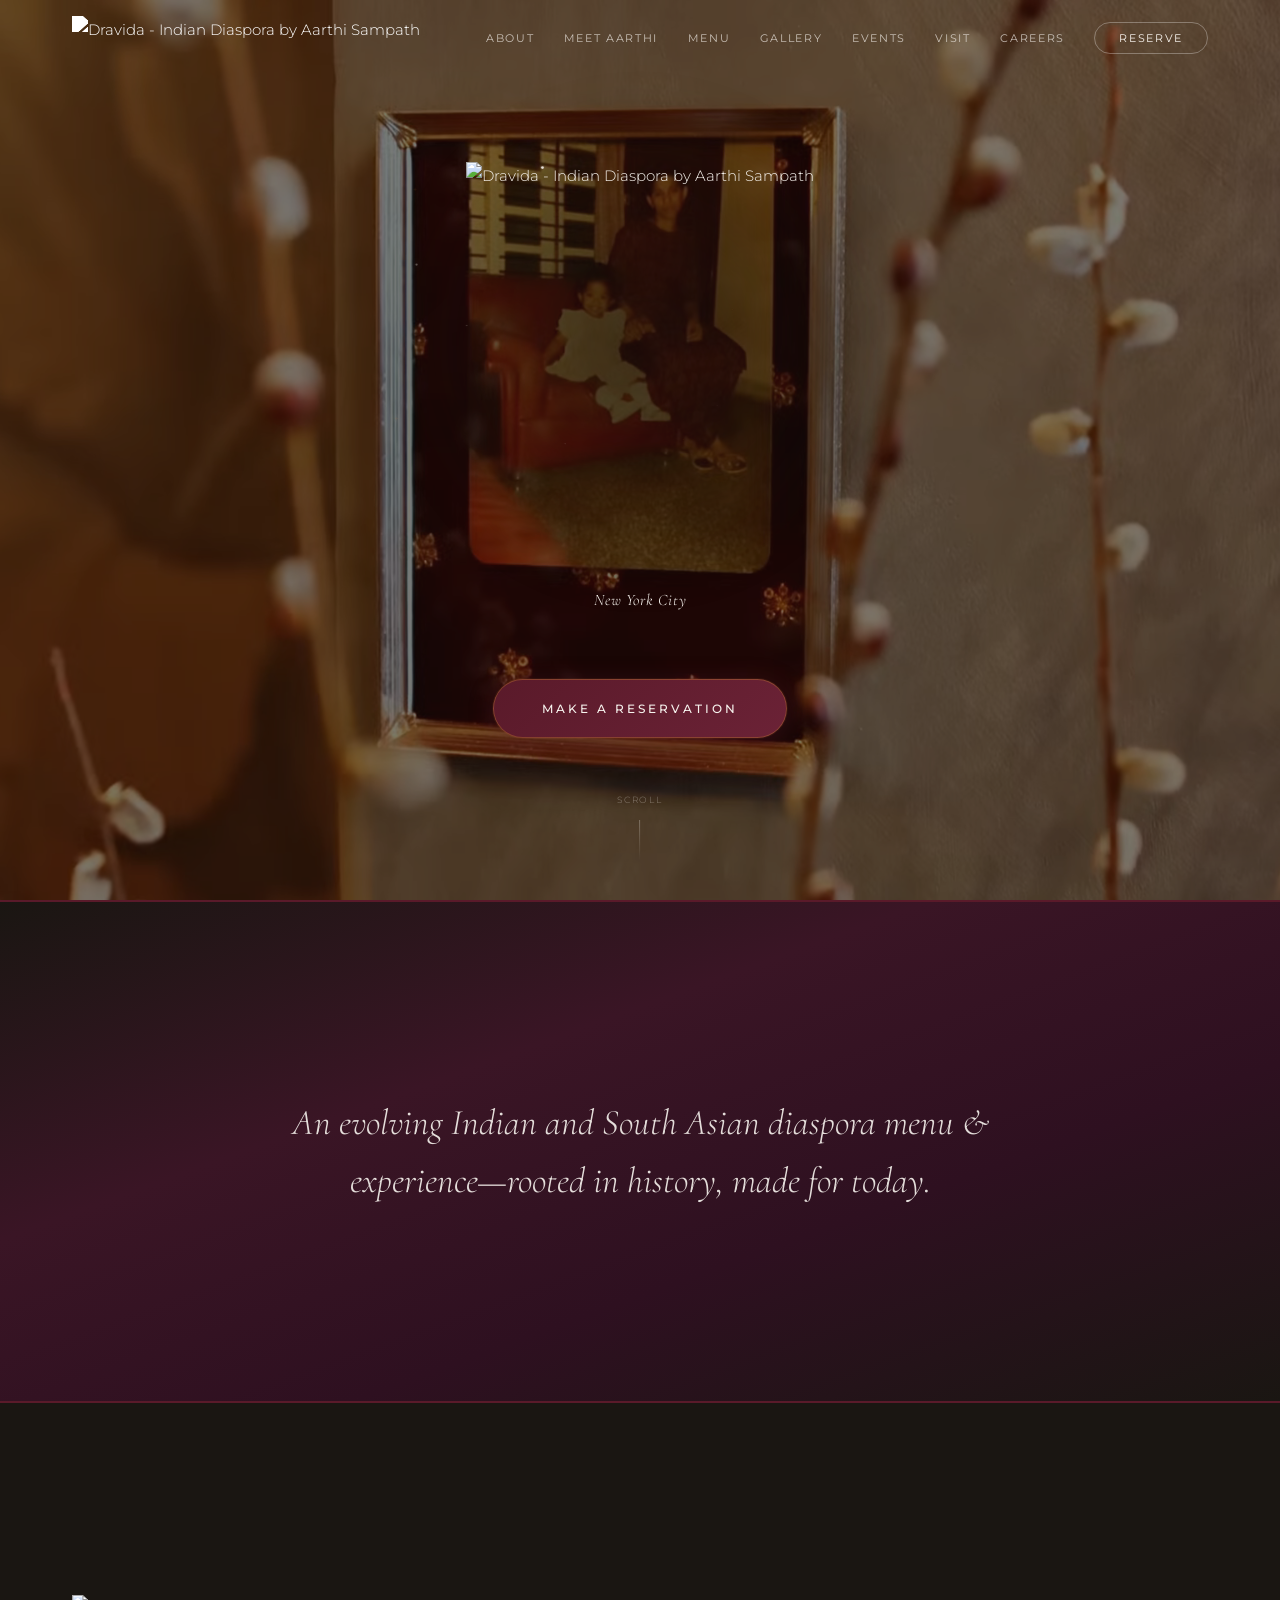
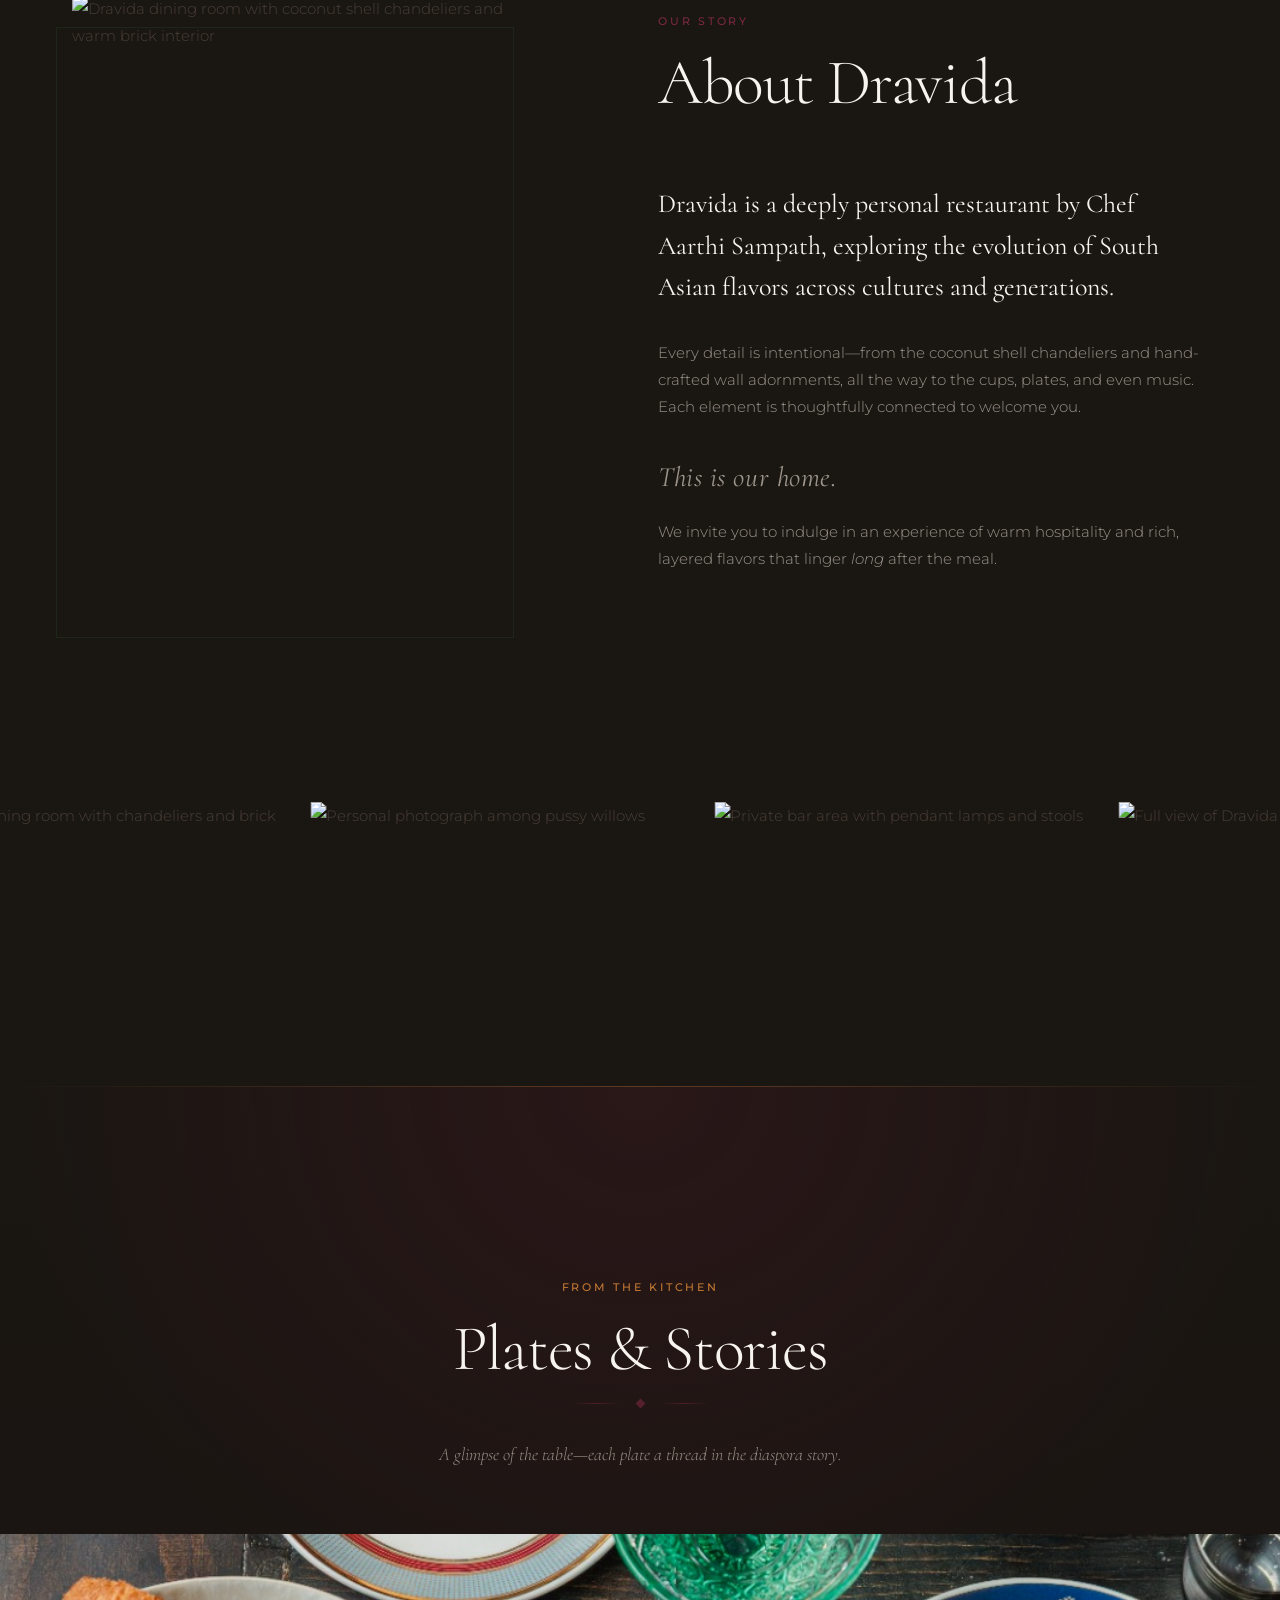
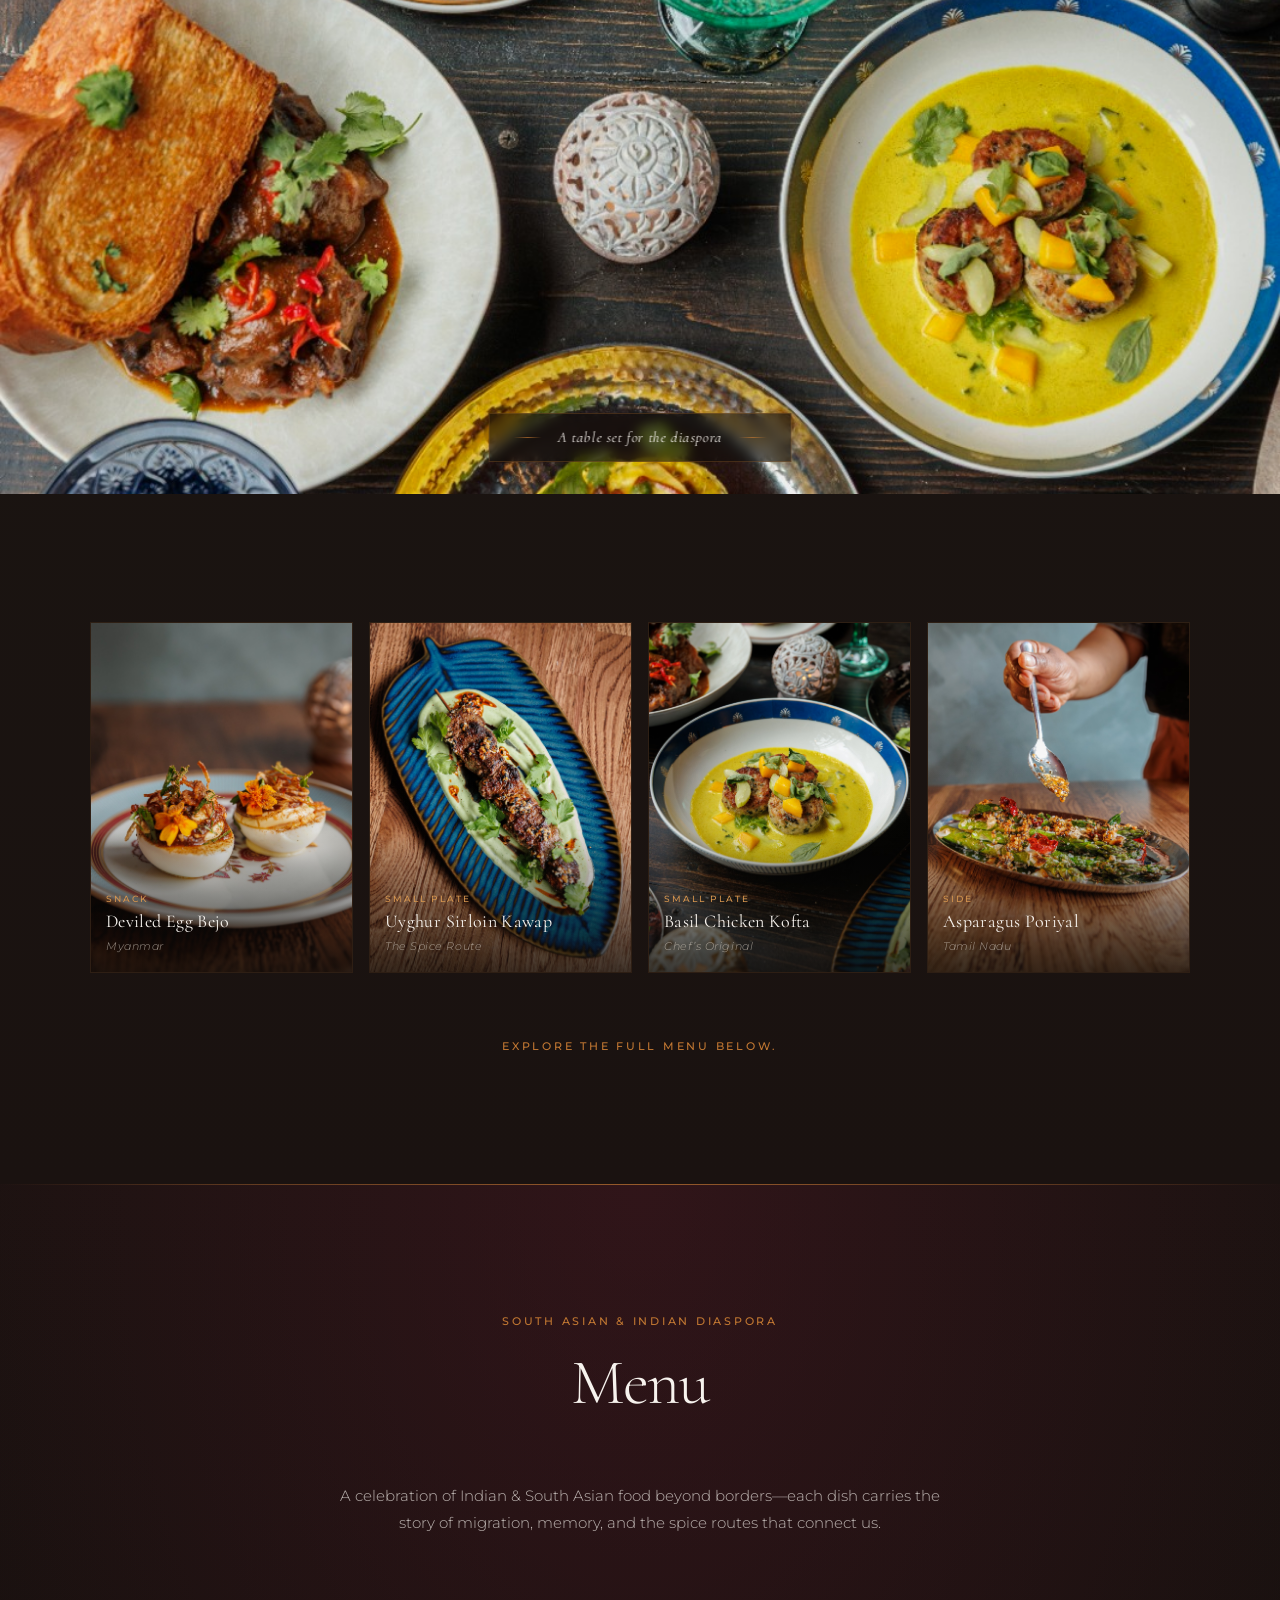
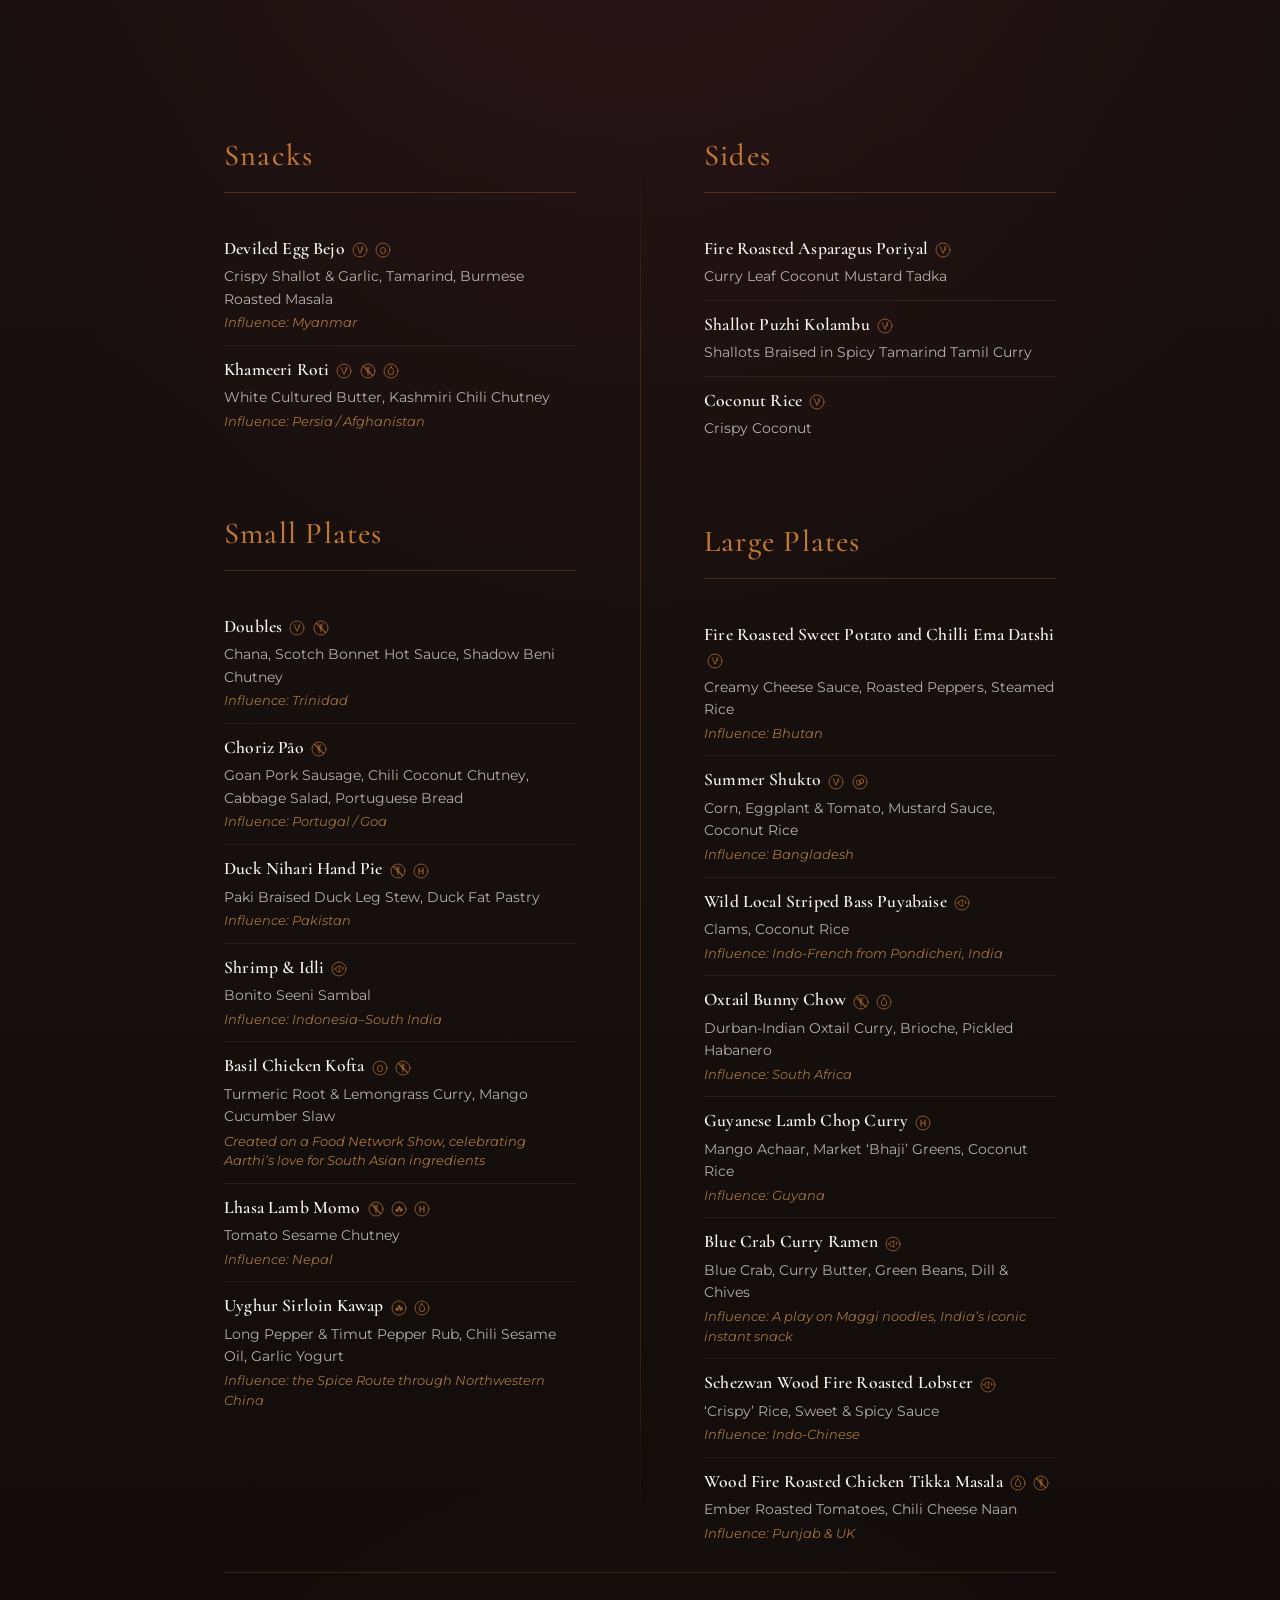
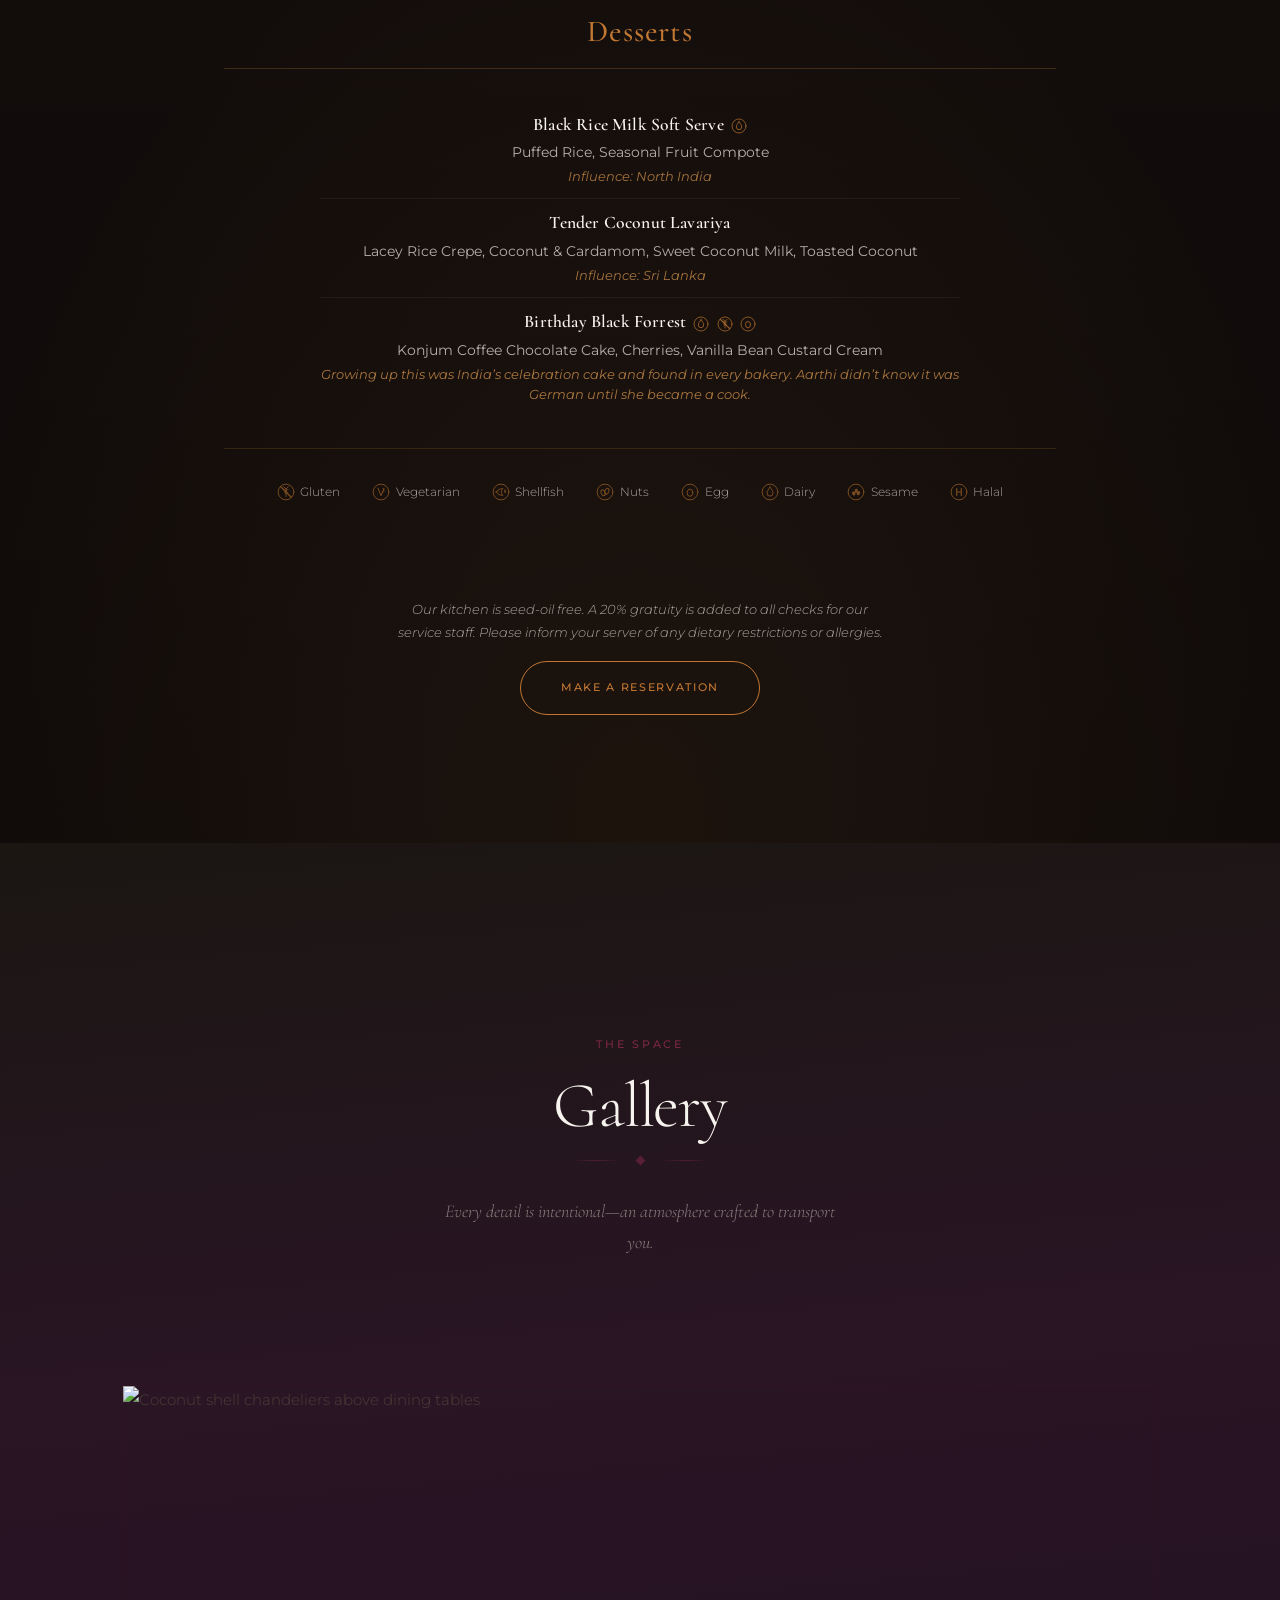
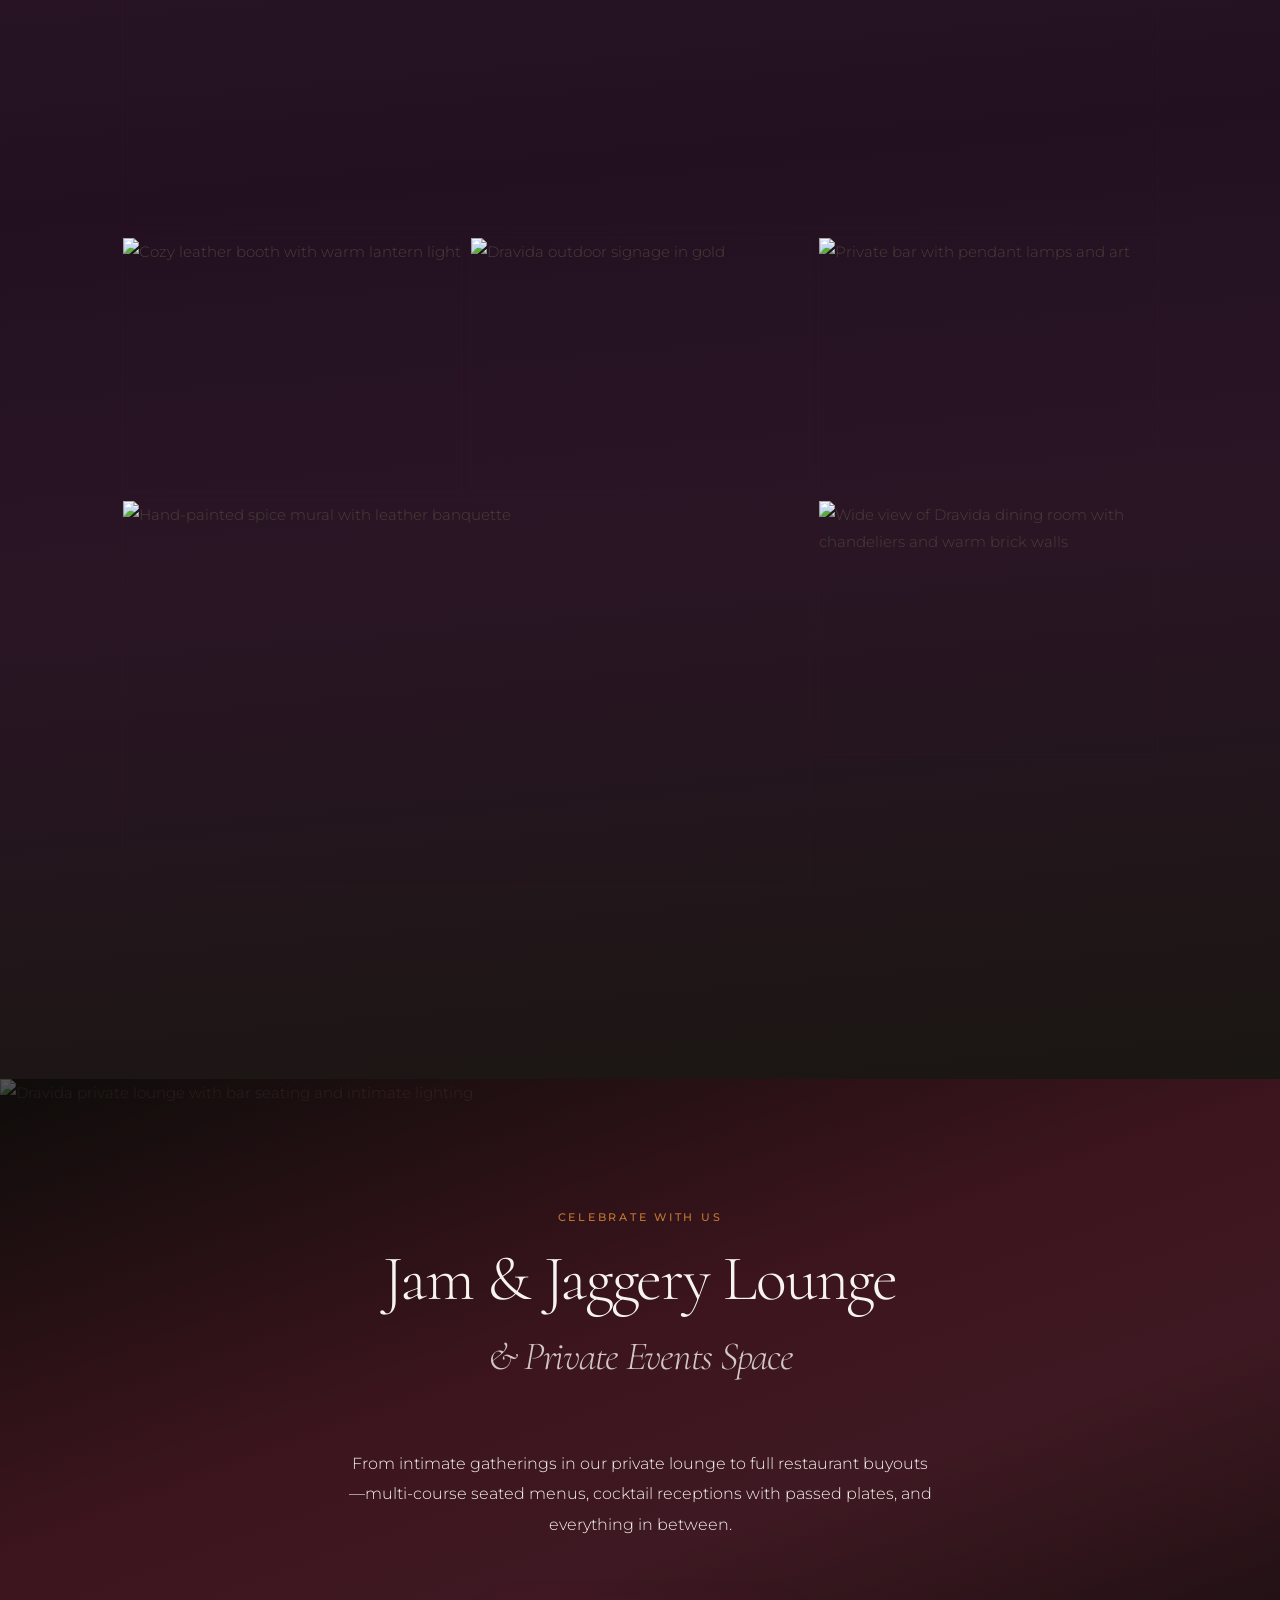
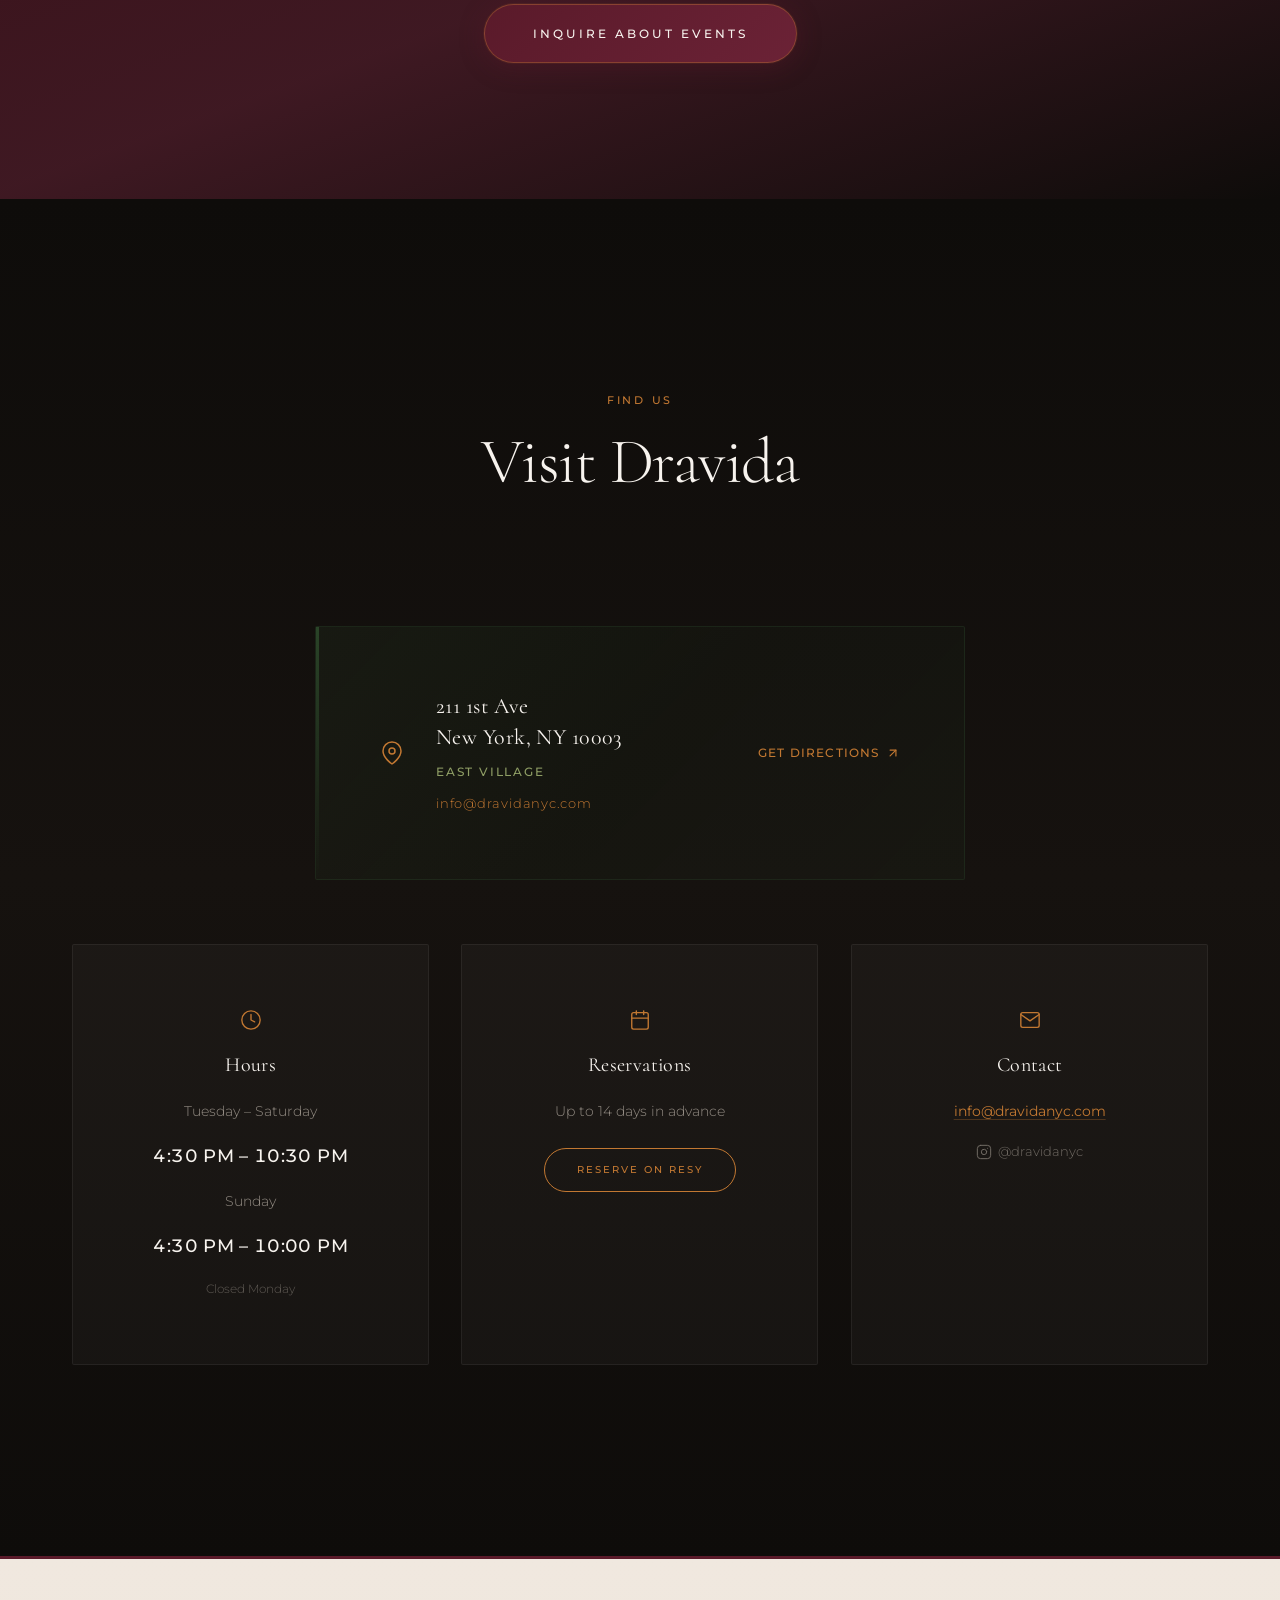
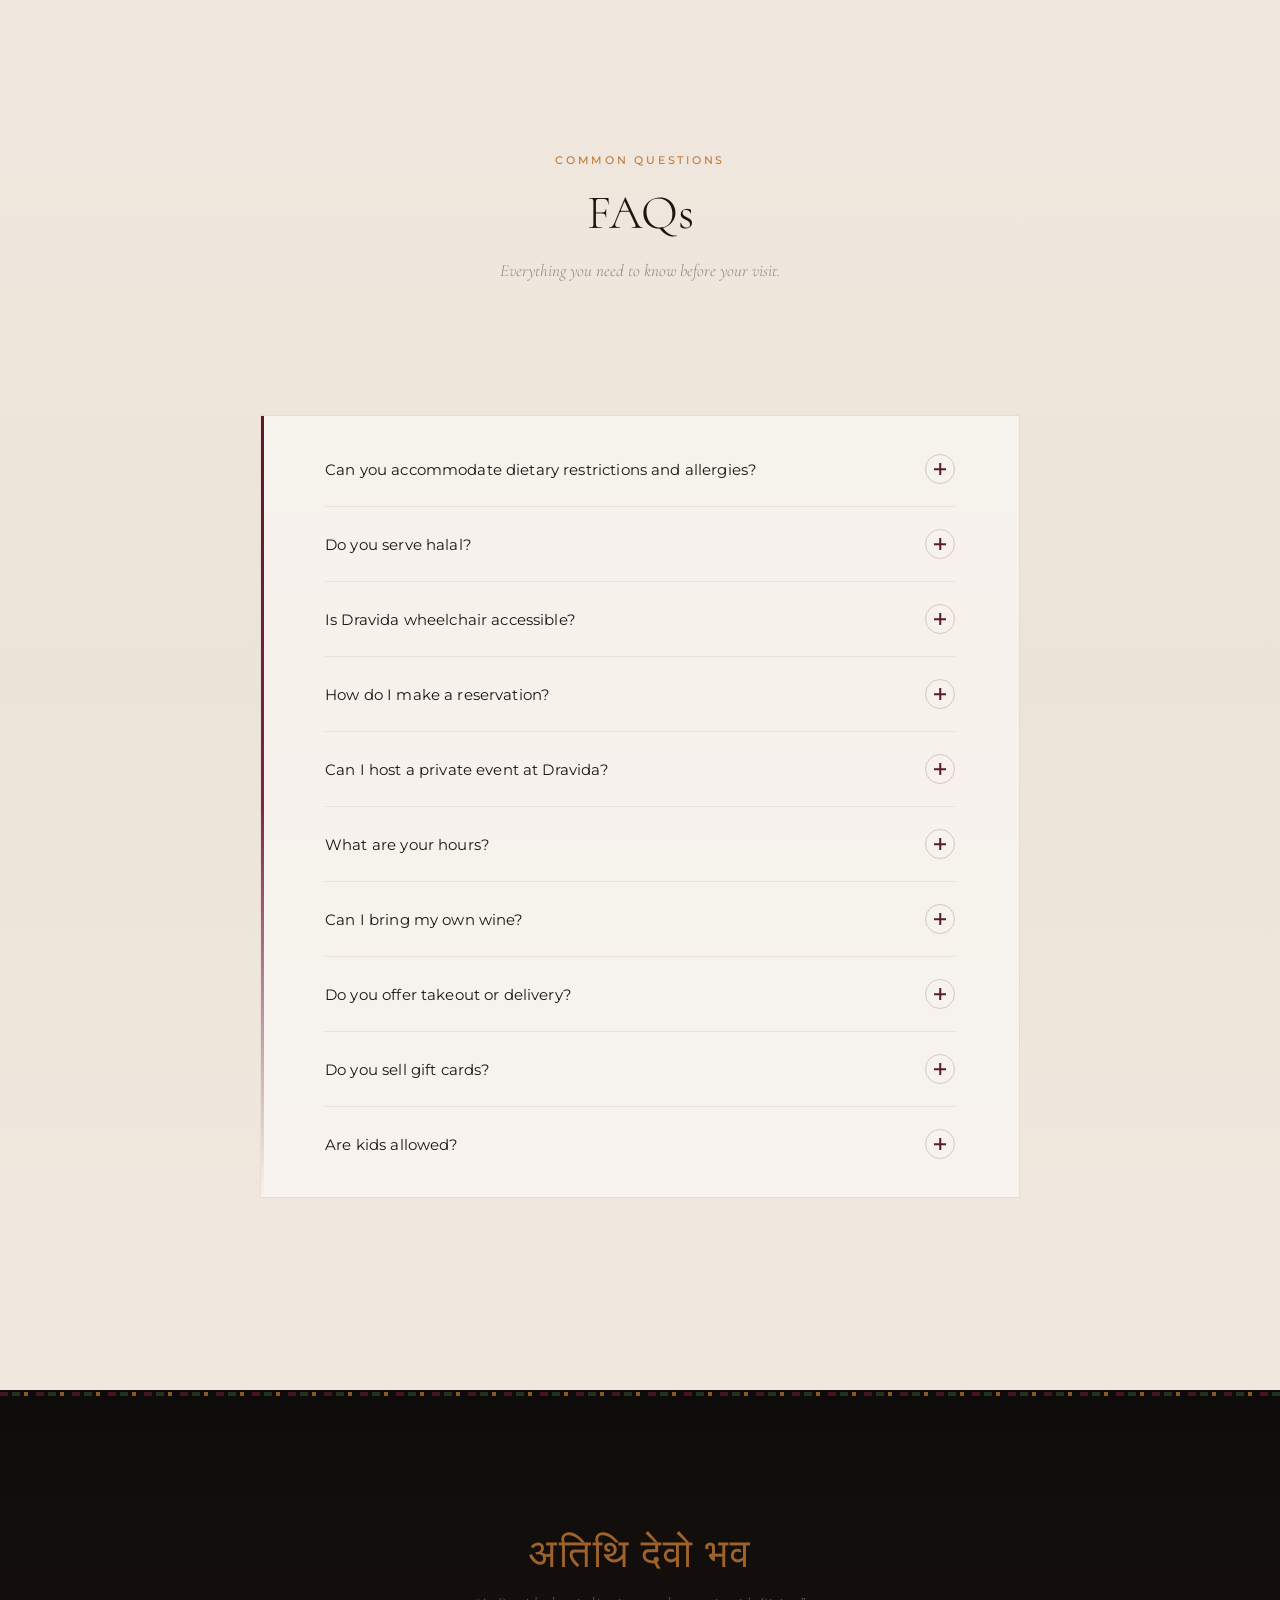
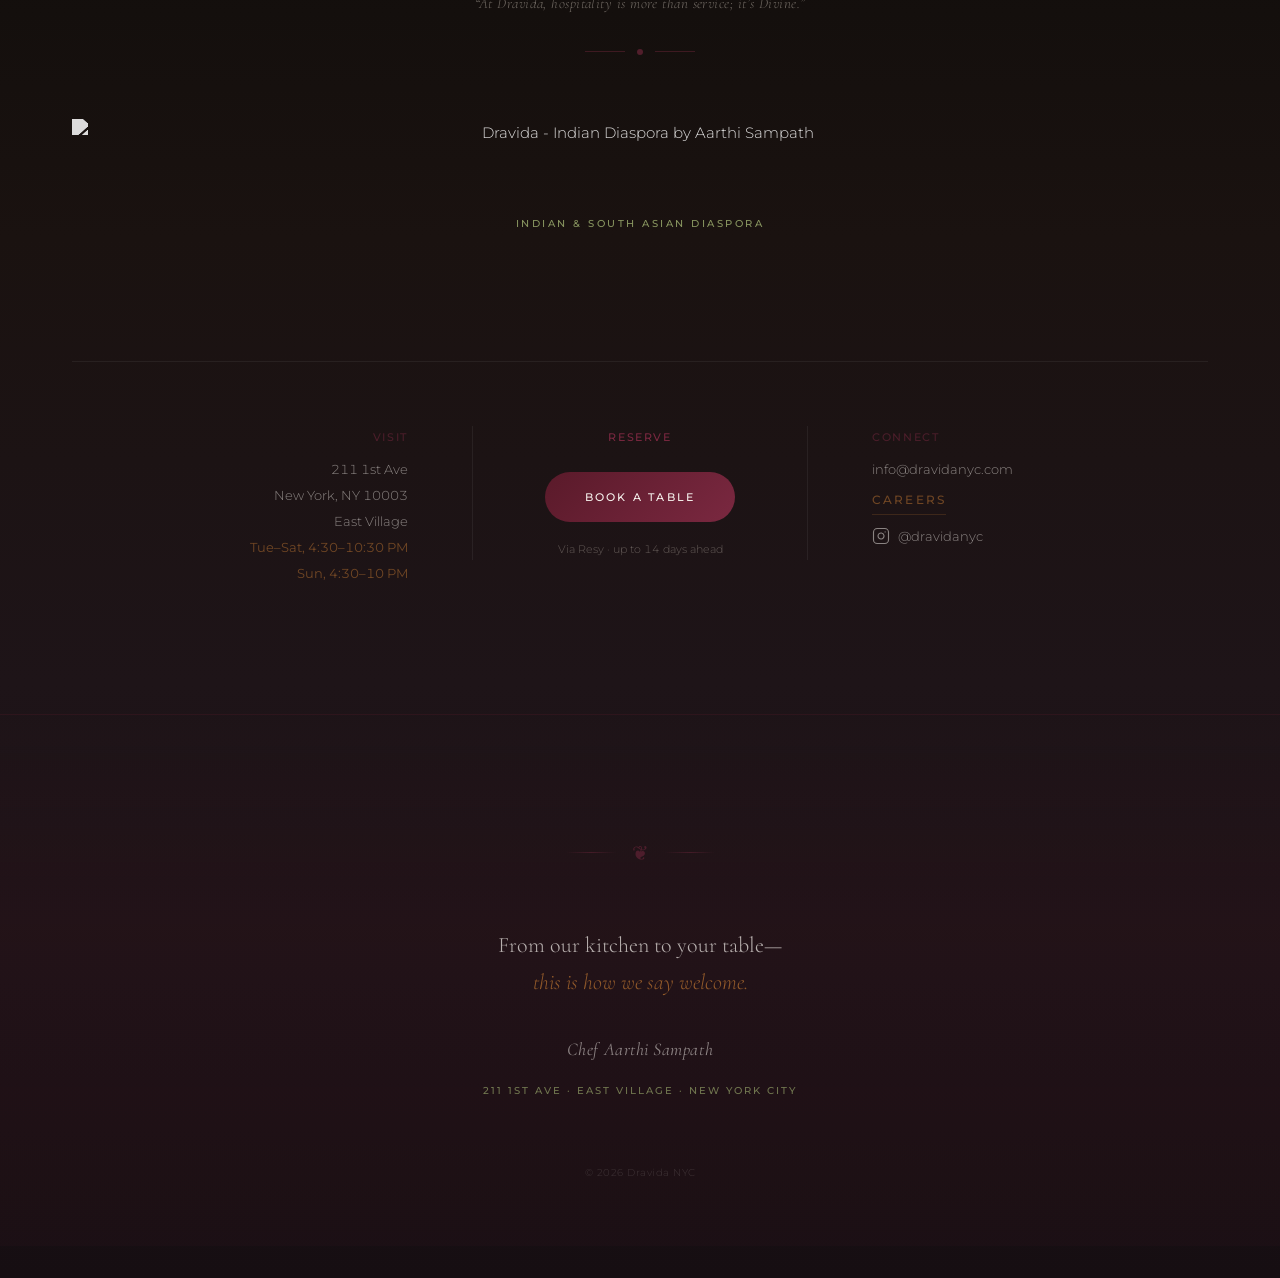
==== commit db2e0f21: "Update chef bio (client copy) and add Sunday hours - Chef page: replace bio with client-approved thi" ====
--- a/index.html
+++ b/index.html
@@ -29,7 +29,7 @@
       "postalCode": "10003",
       "addressCountry": "US"
     },
-    "openingHours": "Tu-Sa 16:30-22:30",
+    "openingHours": ["Tu-Sa 16:30-22:30", "Su 16:30-22:00"],
     "servesCuisine": ["Indian", "South Asian"],
     "priceRange": "$$$",
     "email": "info@dravidanyc.com",
@@ -627,7 +627,9 @@
             <h3 class="visit-detail-title">Hours</h3>
             <p class="visit-detail-text">Tuesday &ndash; Saturday</p>
             <p class="visit-detail-highlight">4:30&nbsp;PM &ndash; 10:30&nbsp;PM</p>
-            <p class="visit-detail-sub">Closed Sunday &amp; Monday</p>
+            <p class="visit-detail-text">Sunday</p>
+            <p class="visit-detail-highlight">4:30&nbsp;PM &ndash; 10:00&nbsp;PM</p>
+            <p class="visit-detail-sub">Closed Monday</p>
           </div>
 
           <div class="visit-detail-card reveal">
@@ -730,7 +732,7 @@
               <span class="faq-icon" aria-hidden="true"></span>
             </summary>
             <div class="faq-answer">
-              <p>We are open Tuesday through Saturday, 4:30&nbsp;PM to 10:30&nbsp;PM.</p>
+              <p>We are open Tuesday through Saturday, 4:30&nbsp;PM to 10:30&nbsp;PM, and Sunday, 4:30&nbsp;PM to 10:00&nbsp;PM. We are closed on Monday.</p>
             </div>
           </details>
 
@@ -822,6 +824,7 @@
           <p>New York, NY&nbsp;10003</p>
           <p>East Village</p>
           <p class="footer-hours">Tue&ndash;Sat, 4:30&ndash;10:30&nbsp;PM</p>
+          <p class="footer-hours">Sun, 4:30&ndash;10&nbsp;PM</p>
         </div>
         <div class="footer-col footer-col-center">
           <h3 class="footer-col-title">Reserve</h3>
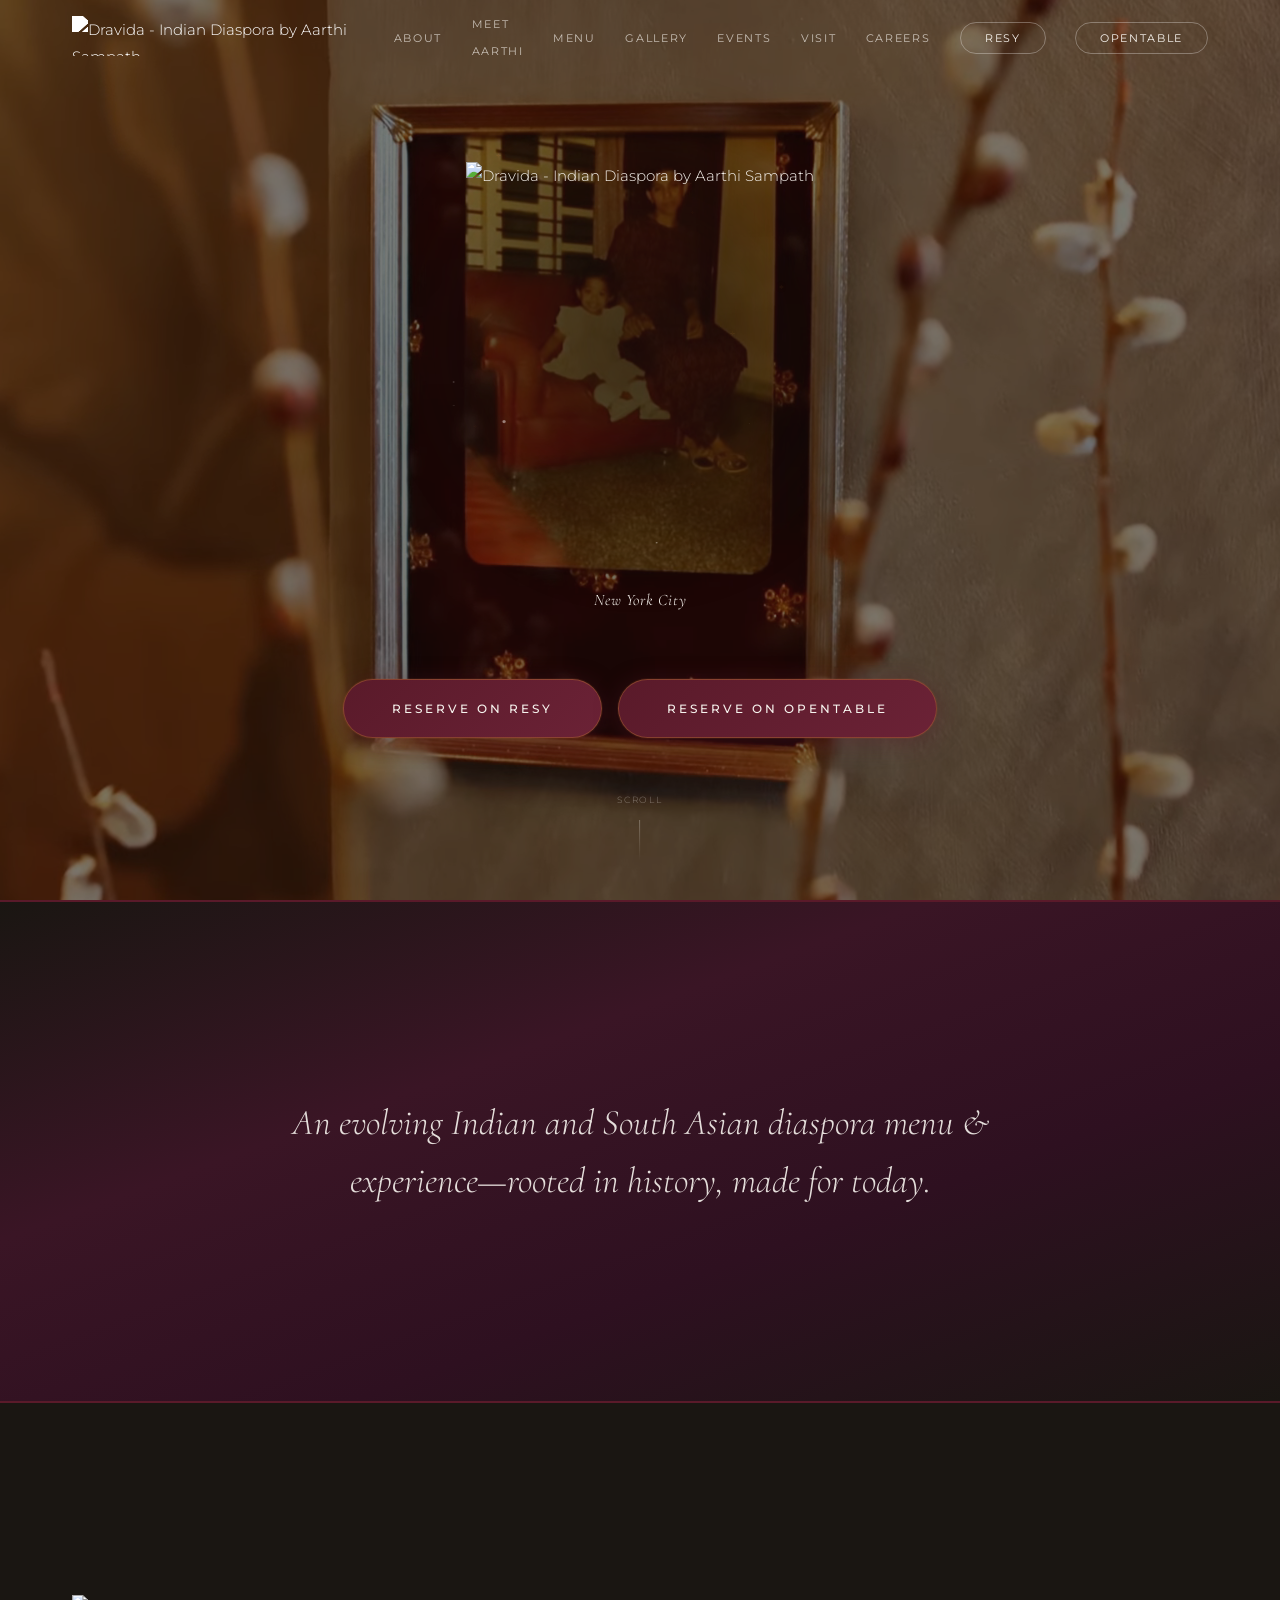
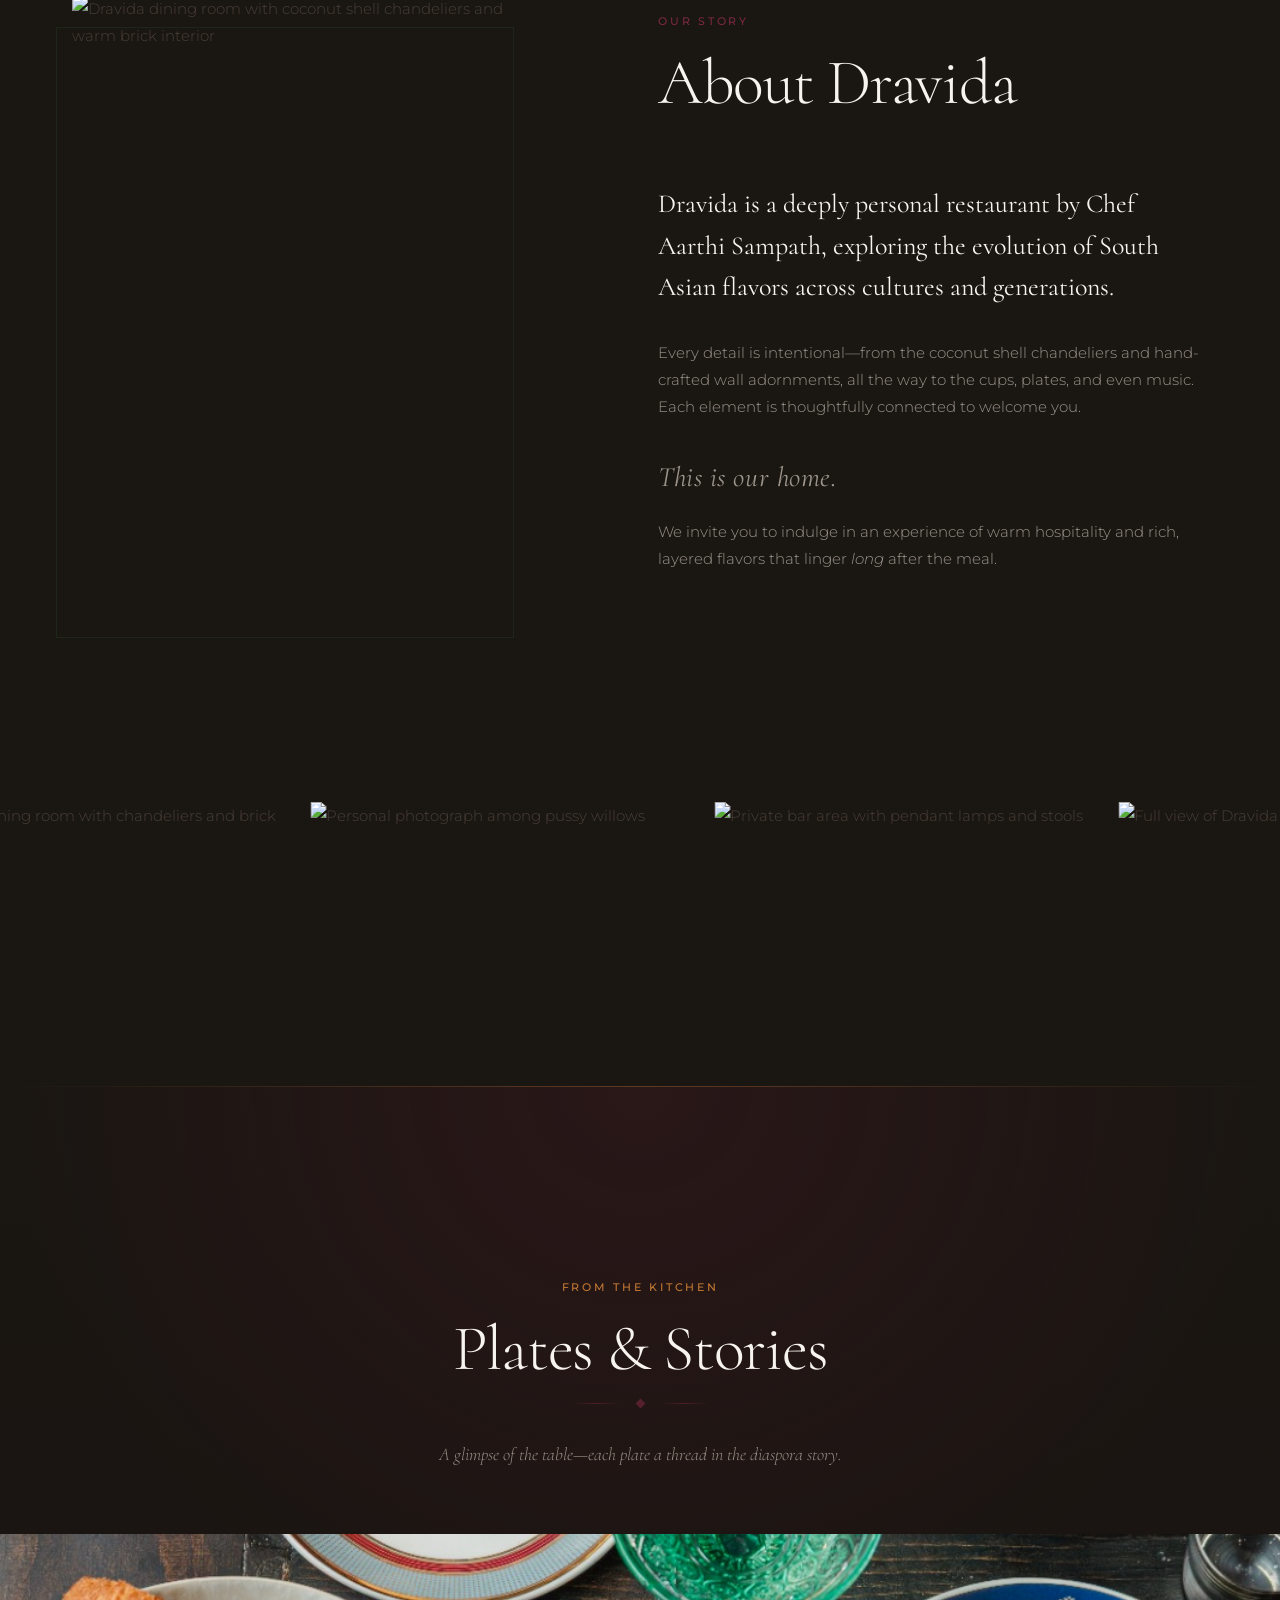
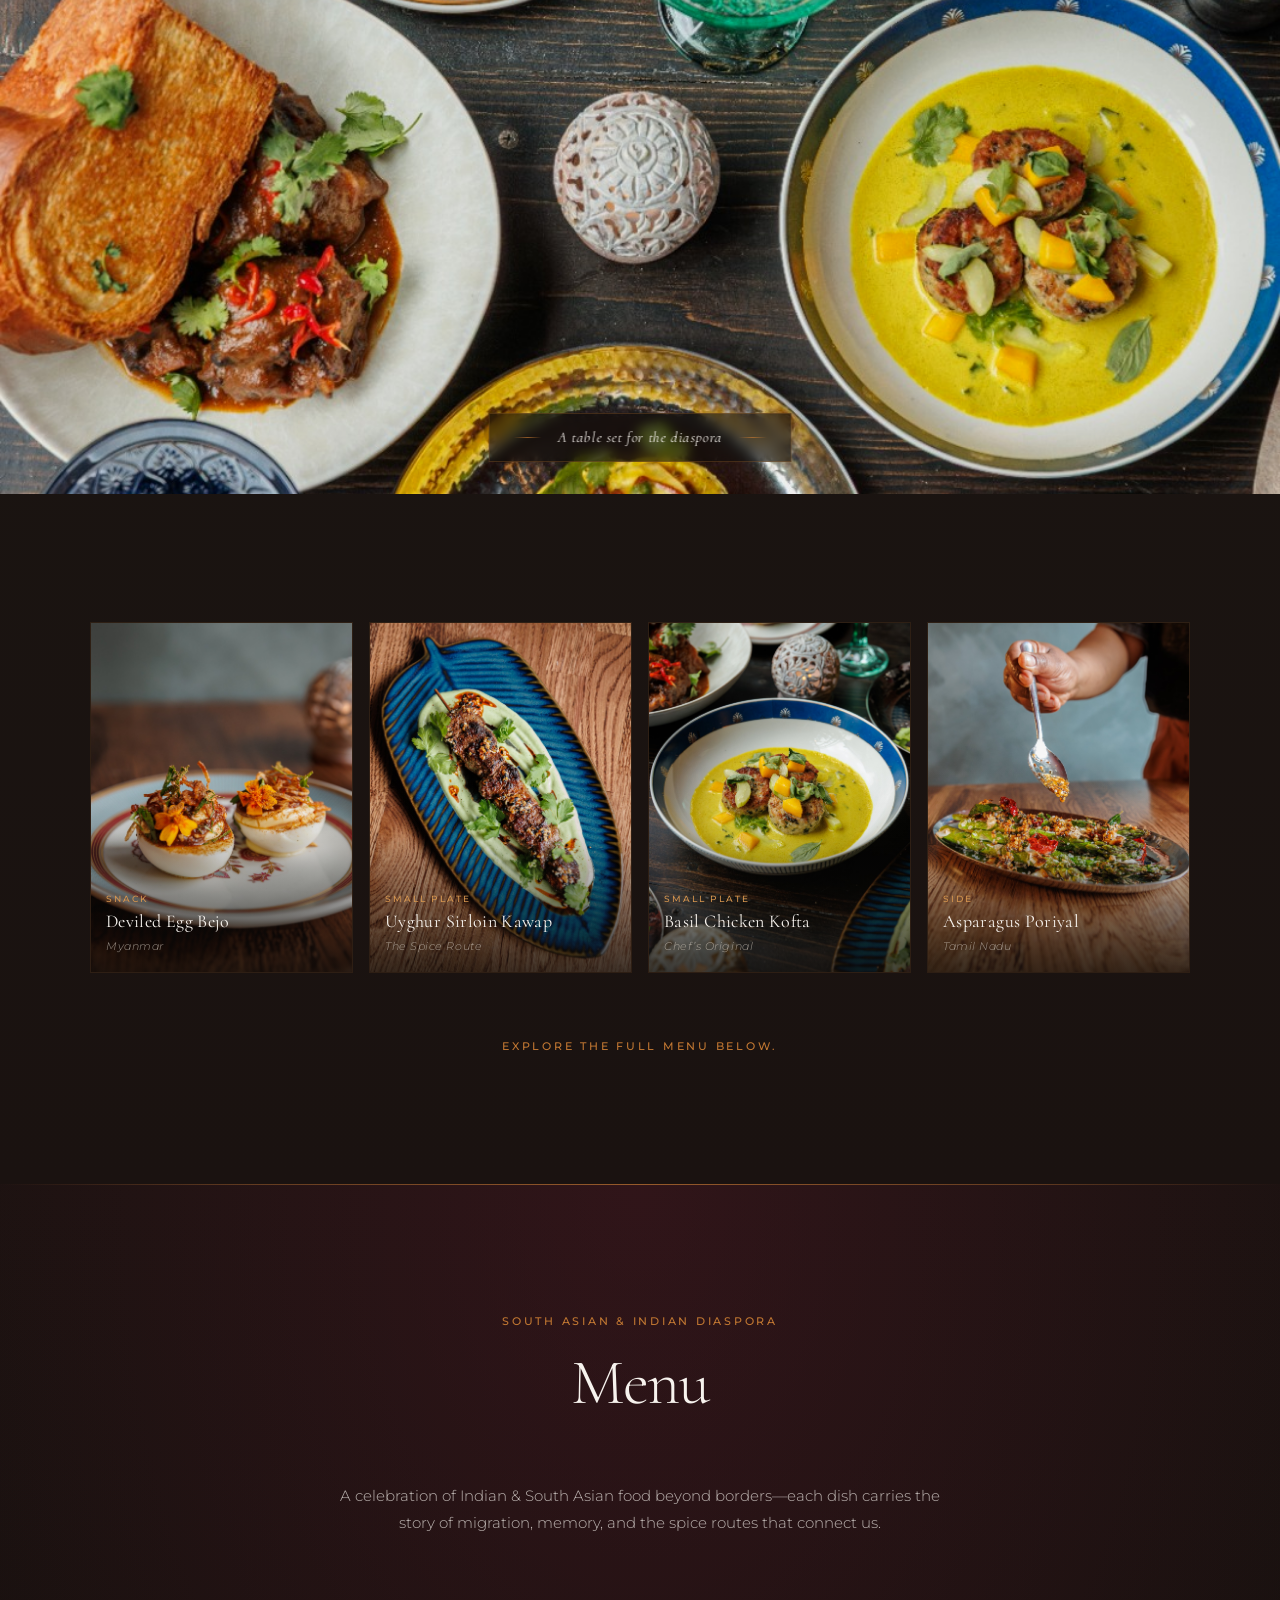
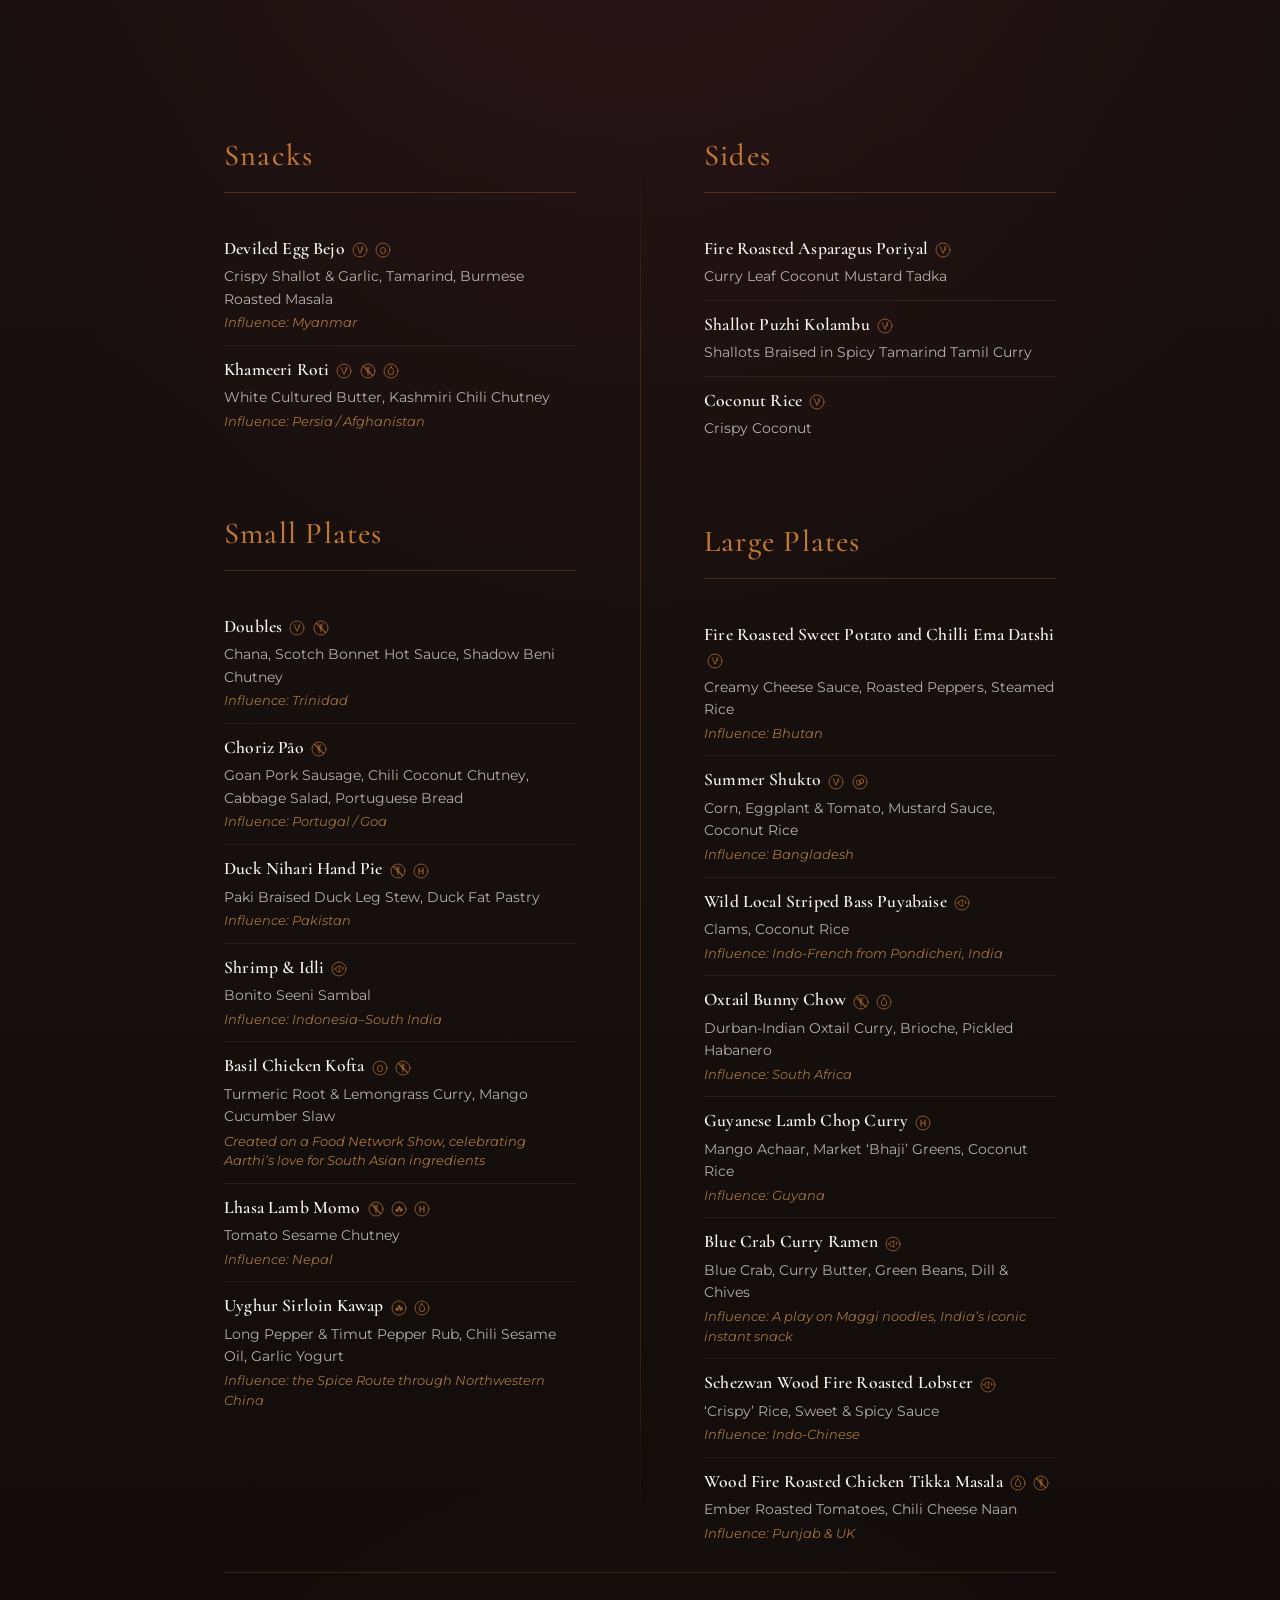
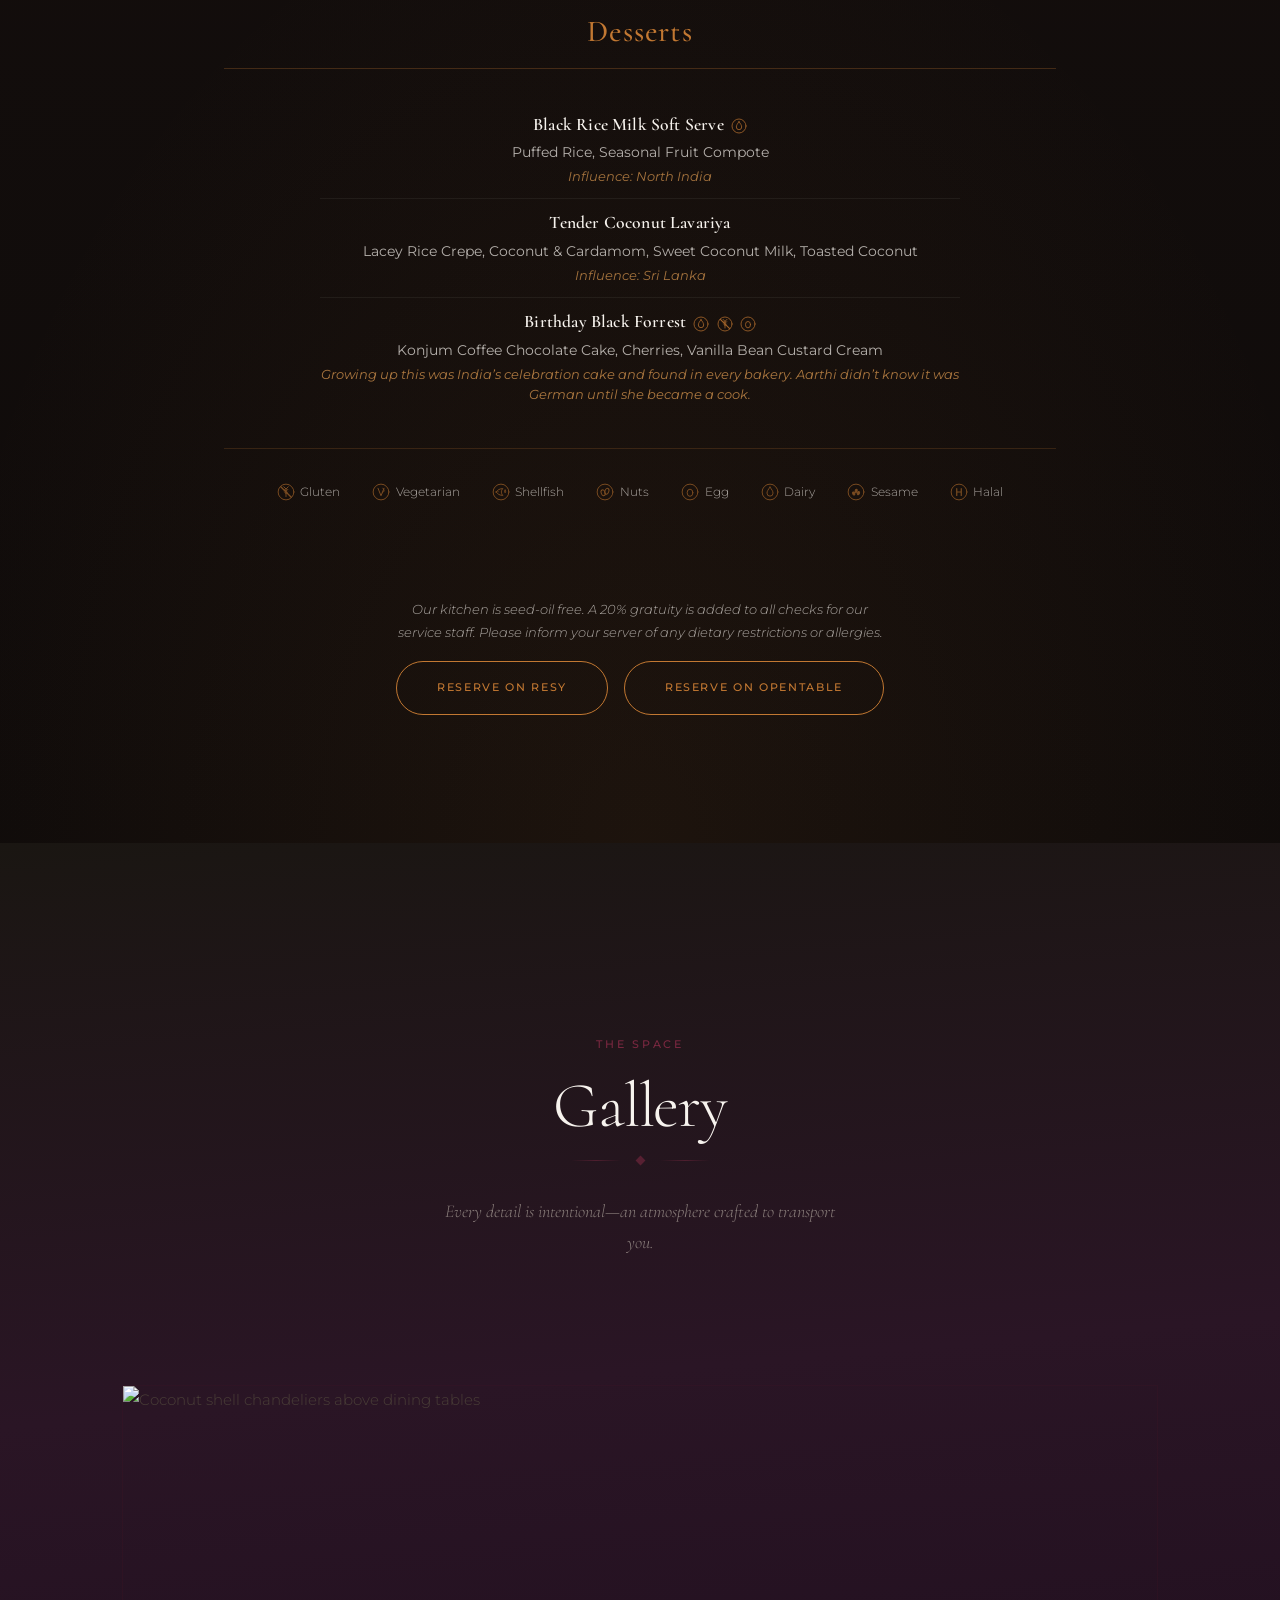
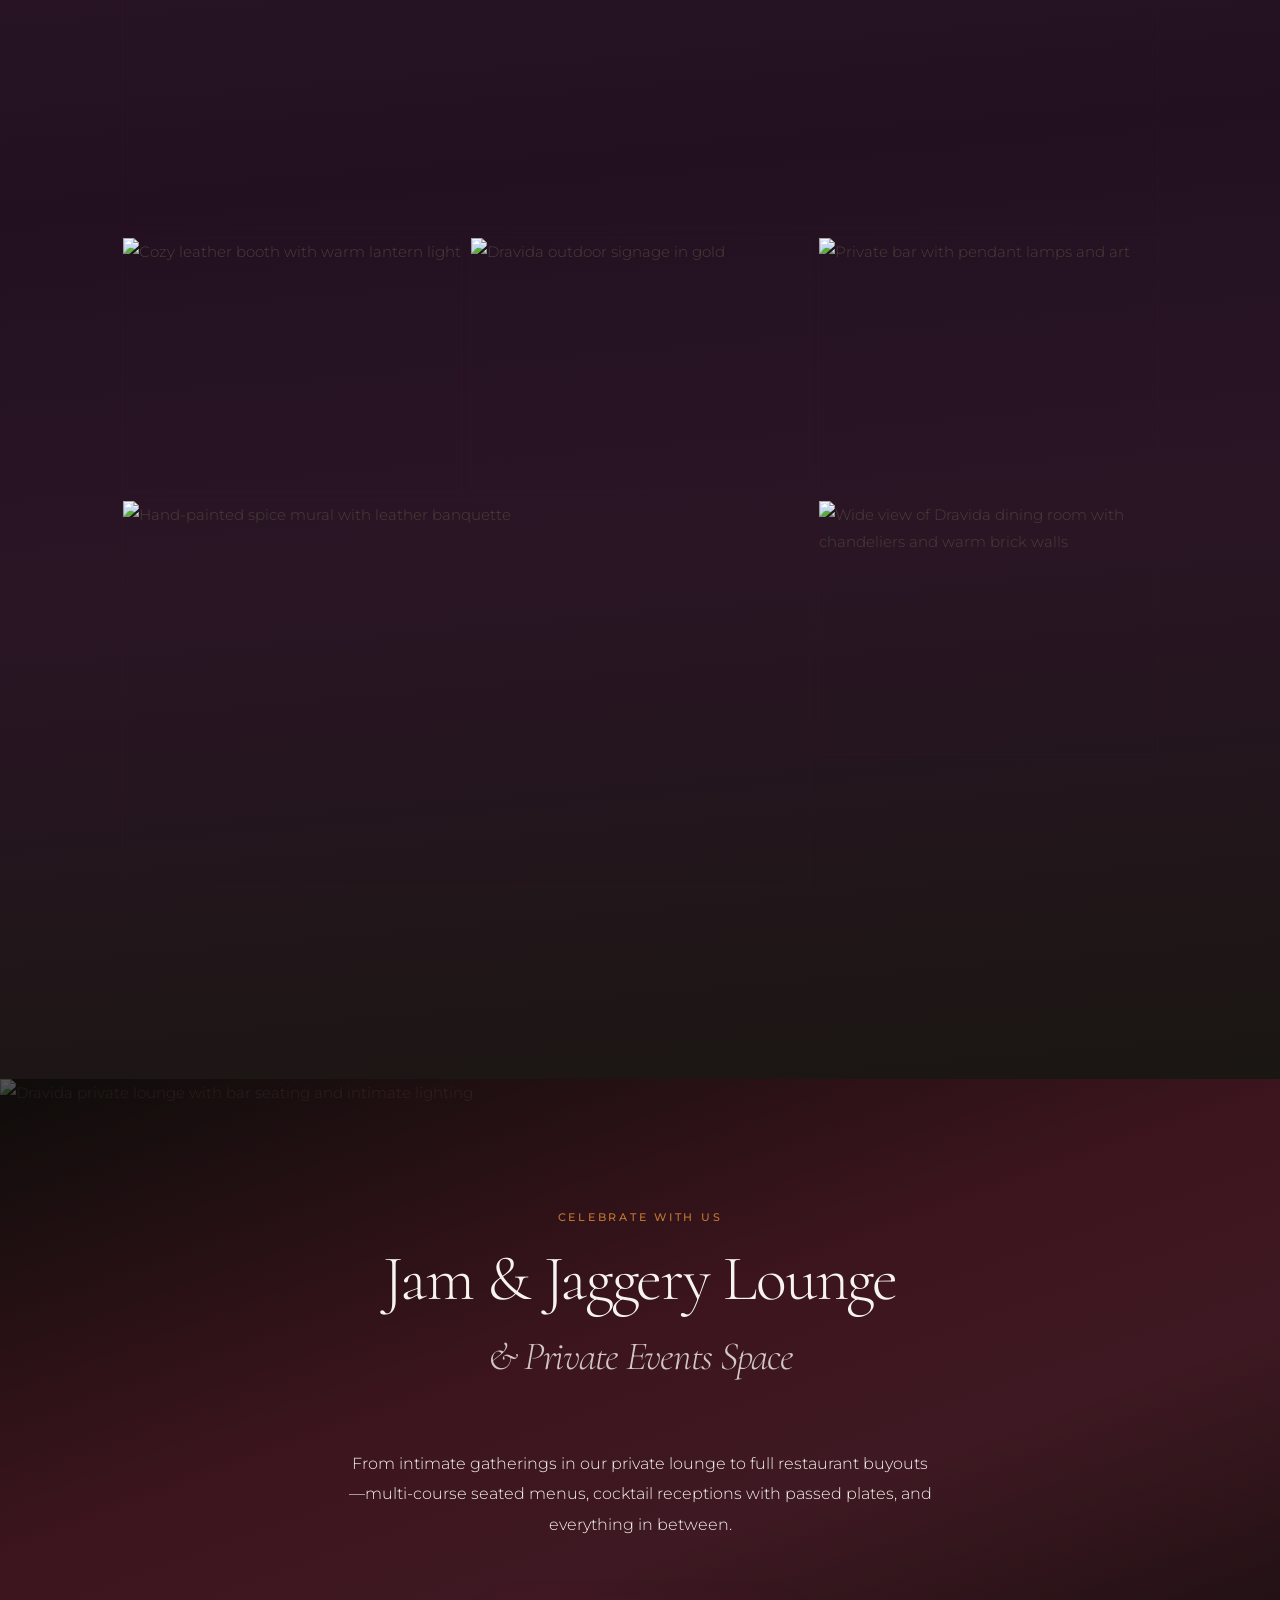
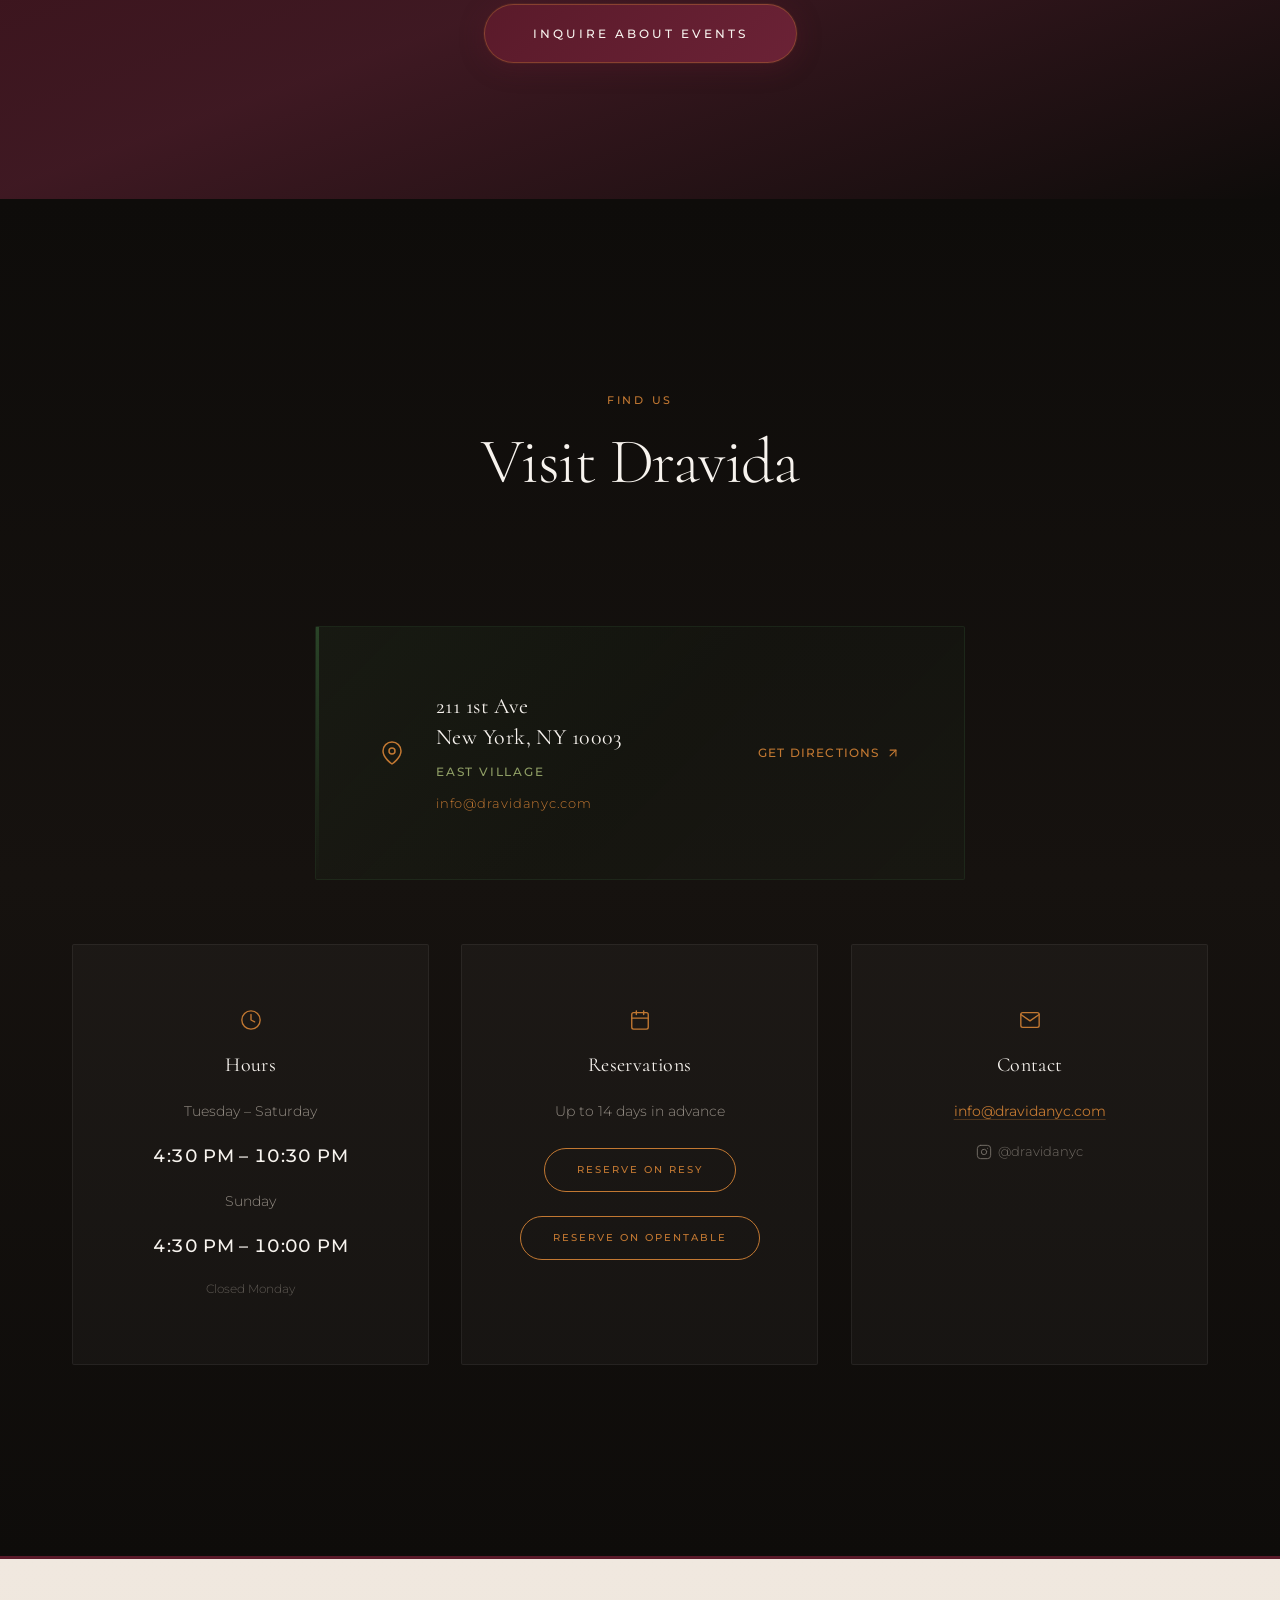
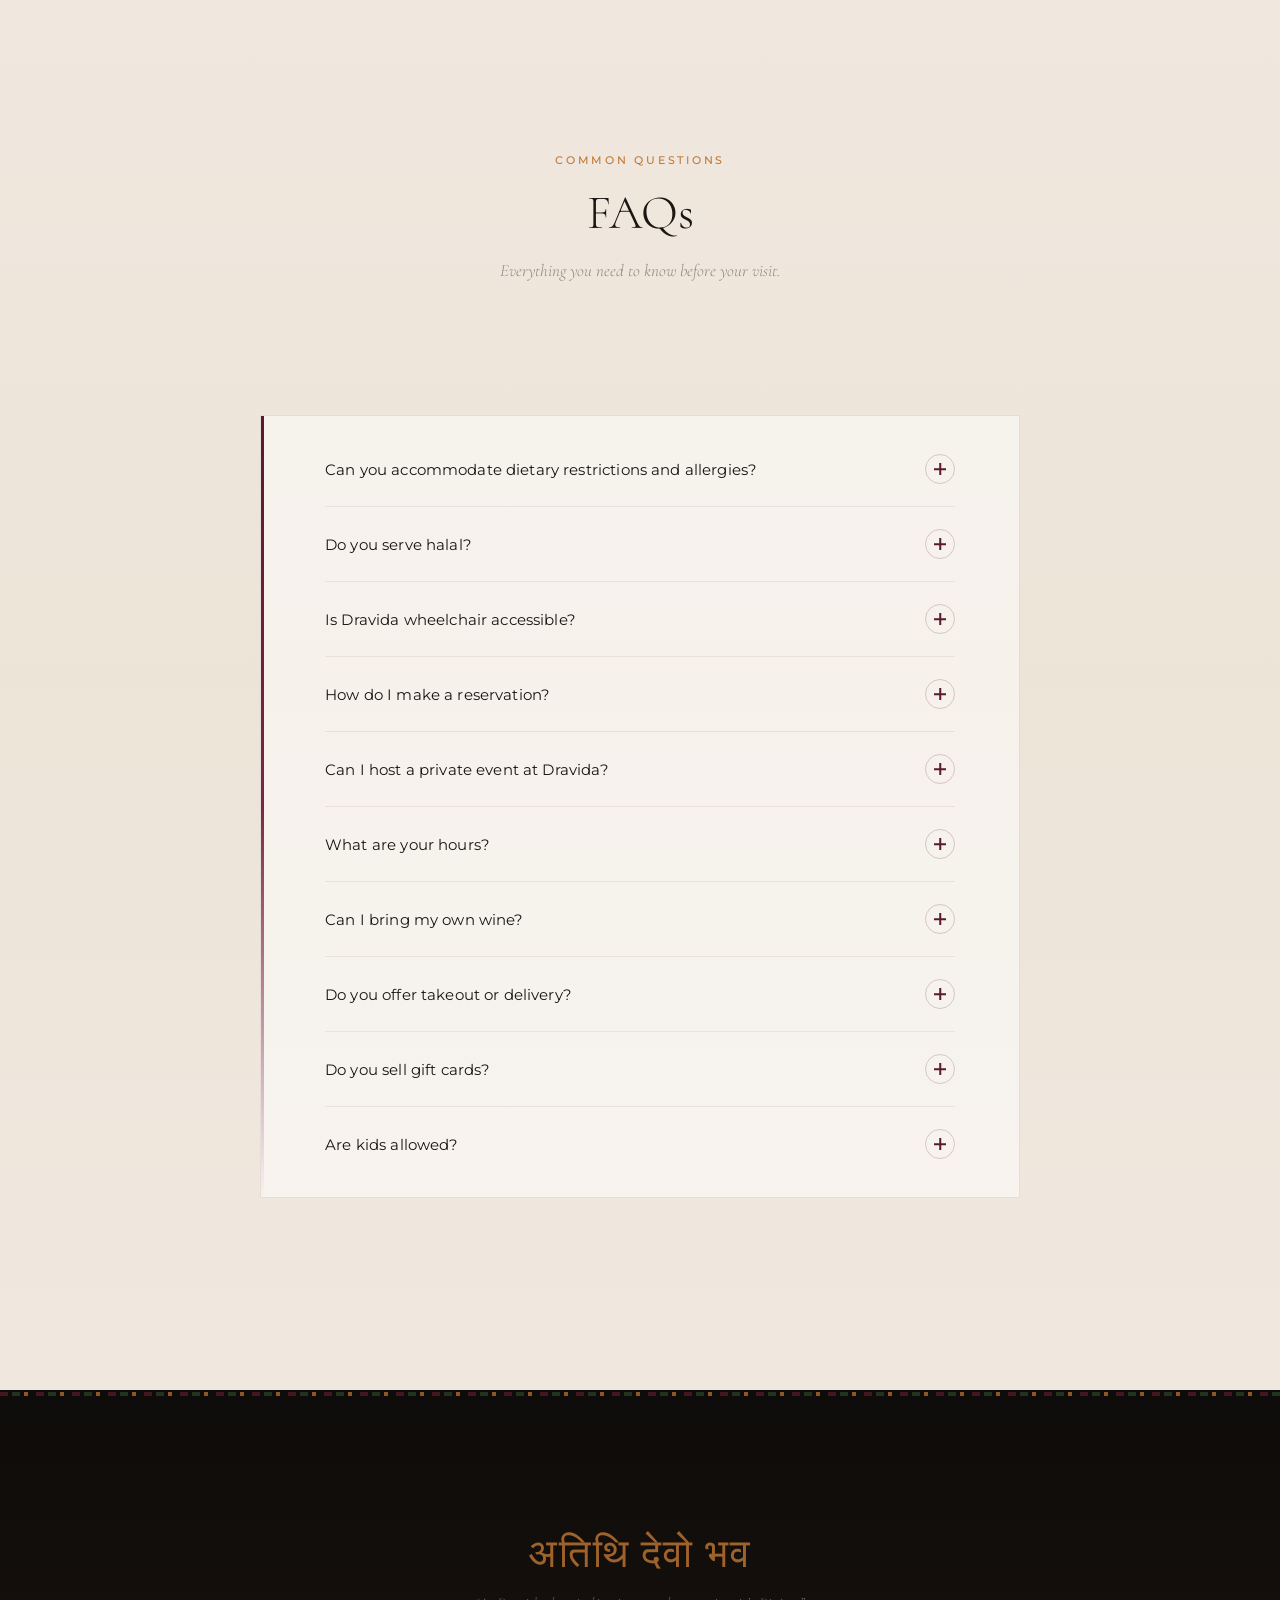
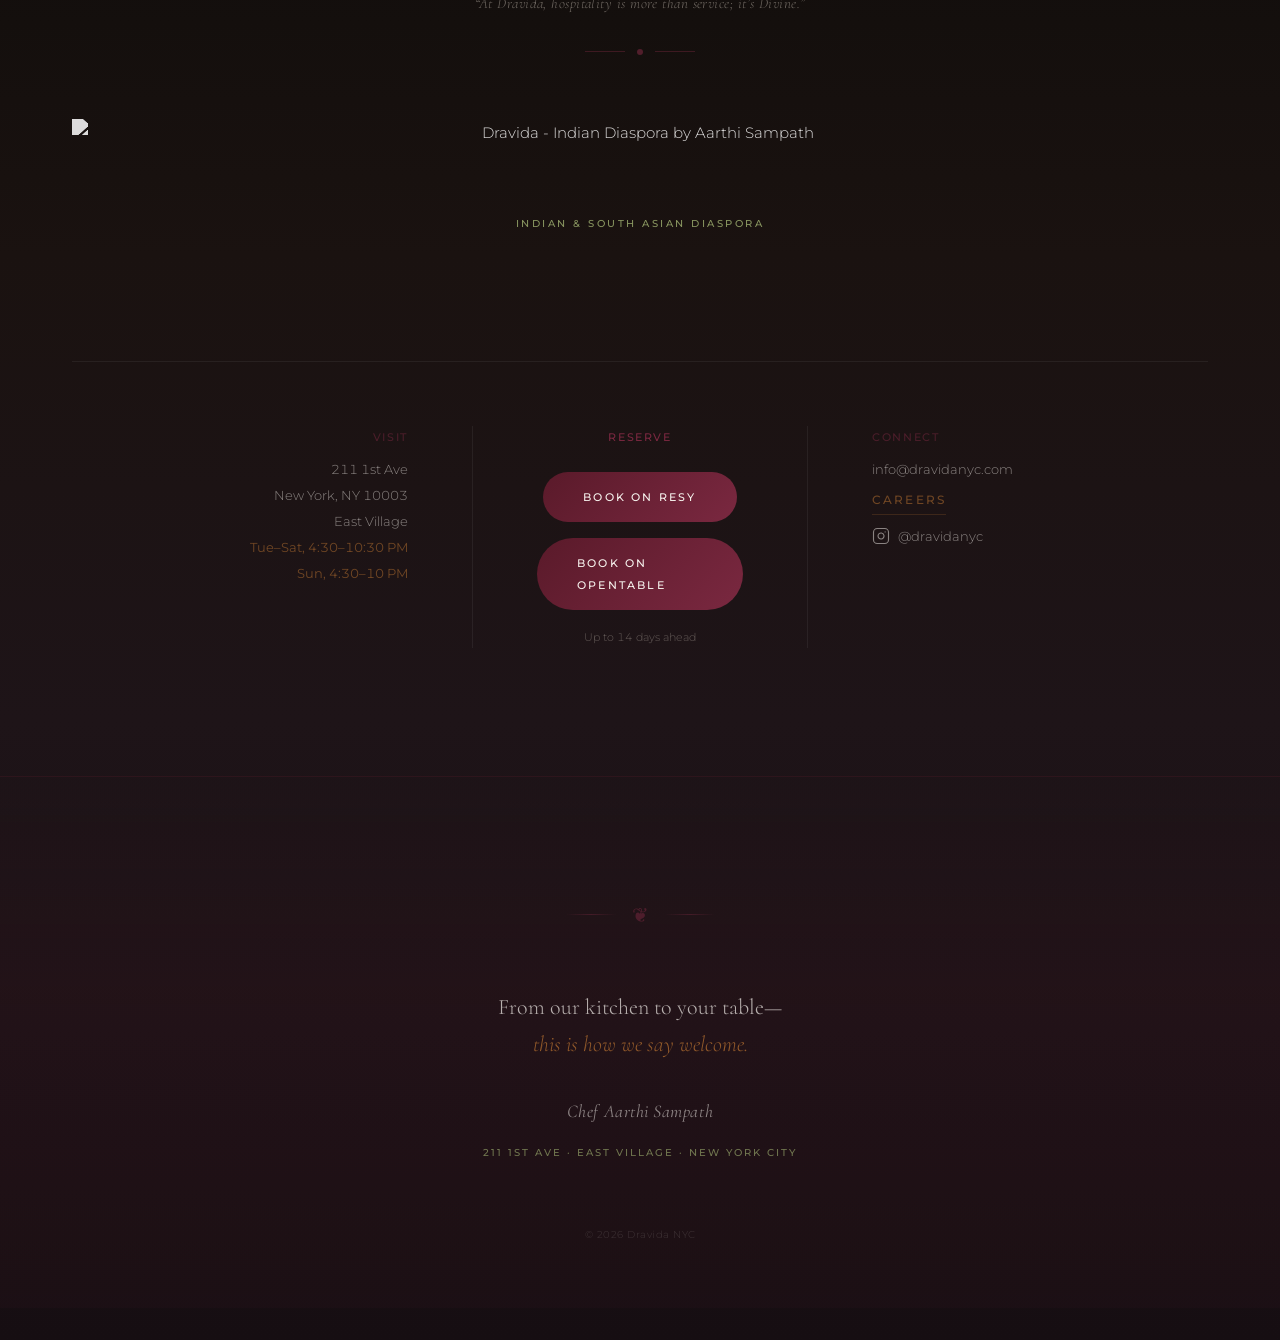
==== commit 4176e9c2: "Add OpenTable reservations alongside Resy at every touchpoint - Nav (both pages): Resy + OpenTable p" ====
--- a/index.html
+++ b/index.html
@@ -69,8 +69,13 @@
         <li><a href="#visit" class="nav-link">Visit</a></li>
         <li><a href="mailto:info@dravidanyc.com?subject=Careers%20Inquiry" class="nav-link" data-careers-trigger>Careers</a></li>
         <li>
-          <a href="https://resy.com/cities/new-york-ny/venues/dravida" class="nav-link nav-cta" target="_blank" rel="noopener noreferrer">
-            Reserve
+          <a href="https://resy.com/cities/new-york-ny/venues/dravida" class="nav-link nav-cta" target="_blank" rel="noopener noreferrer" aria-label="Reserve on Resy">
+            Resy
+          </a>
+        </li>
+        <li>
+          <a href="https://www.opentable.com/r/dravida-new-york" class="nav-link nav-cta" target="_blank" rel="noopener noreferrer" aria-label="Reserve on OpenTable">
+            OpenTable
           </a>
         </li>
       </ul>
@@ -126,9 +131,14 @@
       </div>
       <p class="hero-byline reveal" data-delay="200" aria-hidden="true">By Chef Aarthi Sampath</p>
       <p class="hero-location reveal" data-delay="400">New York City</p>
-      <a href="https://resy.com/cities/new-york-ny/venues/dravida" class="btn btn-hero reveal" data-delay="800" target="_blank" rel="noopener noreferrer">
-        Make a Reservation
-      </a>
+      <div class="cta-pair reveal" data-delay="800">
+        <a href="https://resy.com/cities/new-york-ny/venues/dravida" class="btn btn-hero" target="_blank" rel="noopener noreferrer">
+          Reserve on Resy
+        </a>
+        <a href="https://www.opentable.com/r/dravida-new-york" class="btn btn-hero" target="_blank" rel="noopener noreferrer">
+          Reserve on OpenTable
+        </a>
+      </div>
     </div>
     <div class="hero-scroll-cue" aria-hidden="true">
       <span class="hero-scroll-text">Scroll</span>
@@ -483,9 +493,14 @@
           <p class="menu-note">
             Our kitchen is seed-oil free. A 20% gratuity is added to all checks for our service staff. Please inform your server of any dietary restrictions or allergies.
           </p>
-          <a href="https://resy.com/cities/new-york-ny/venues/dravida" class="btn btn-menu-cta" target="_blank" rel="noopener noreferrer">
-            Make a Reservation
-          </a>
+          <div class="cta-pair">
+            <a href="https://resy.com/cities/new-york-ny/venues/dravida" class="btn btn-menu-cta" target="_blank" rel="noopener noreferrer">
+              Reserve on Resy
+            </a>
+            <a href="https://www.opentable.com/r/dravida-new-york" class="btn btn-menu-cta" target="_blank" rel="noopener noreferrer">
+              Reserve on OpenTable
+            </a>
+          </div>
         </div>
       </div>
     </section>
@@ -644,6 +659,9 @@
             <a href="https://resy.com/cities/new-york-ny/venues/dravida" class="btn btn-outline visit-reserve-btn" target="_blank" rel="noopener noreferrer">
               Reserve on Resy
             </a>
+            <a href="https://www.opentable.com/r/dravida-new-york" class="btn btn-outline visit-reserve-btn" target="_blank" rel="noopener noreferrer">
+              Reserve on OpenTable
+            </a>
           </div>
 
           <div class="visit-detail-card reveal">
@@ -712,7 +730,7 @@
               <span class="faq-icon" aria-hidden="true"></span>
             </summary>
             <div class="faq-answer">
-              <p>We accept reservations up to 14&nbsp;days in advance on <a href="https://resy.com/cities/new-york-ny/venues/dravida" target="_blank" rel="noopener noreferrer">Resy</a>.</p>
+              <p>We accept reservations up to 14&nbsp;days in advance on <a href="https://resy.com/cities/new-york-ny/venues/dravida" target="_blank" rel="noopener noreferrer">Resy</a> and <a href="https://www.opentable.com/r/dravida-new-york" target="_blank" rel="noopener noreferrer">OpenTable</a>.</p>
             </div>
           </details>
 
@@ -784,9 +802,14 @@
 
   <!-- Sticky Mobile Reserve Bar -->
   <div class="mobile-reserve" aria-label="Make a reservation">
-    <a href="https://resy.com/cities/new-york-ny/venues/dravida" class="mobile-reserve-btn" target="_blank" rel="noopener noreferrer">
-      Reserve a Table
-    </a>
+    <div class="mobile-reserve-row">
+      <a href="https://resy.com/cities/new-york-ny/venues/dravida" class="mobile-reserve-btn" target="_blank" rel="noopener noreferrer">
+        Resy
+      </a>
+      <a href="https://www.opentable.com/r/dravida-new-york" class="mobile-reserve-btn" target="_blank" rel="noopener noreferrer">
+        OpenTable
+      </a>
+    </div>
   </div>
 
   <!-- Footer -->
@@ -829,9 +852,12 @@
         <div class="footer-col footer-col-center">
           <h3 class="footer-col-title">Reserve</h3>
           <a href="https://resy.com/cities/new-york-ny/venues/dravida" class="btn btn-footer-reserve" target="_blank" rel="noopener noreferrer">
-            Book a Table
+            Book on Resy
           </a>
-          <p class="footer-resy-note">Via Resy &middot; up to 14 days ahead</p>
+          <a href="https://www.opentable.com/r/dravida-new-york" class="btn btn-footer-reserve" target="_blank" rel="noopener noreferrer">
+            Book on OpenTable
+          </a>
+          <p class="footer-resy-note">Up to 14 days ahead</p>
         </div>
         <div class="footer-col">
           <h3 class="footer-col-title">Connect</h3>
--- a/css/styles.css
+++ b/css/styles.css
@@ -892,6 +892,14 @@
   margin-top: var(--space-lg);
 }
 
+.chef-invite-line {
+  font-family: var(--font-heading);
+  font-size: 1.4rem;
+  font-style: italic;
+  color: var(--color-mid);
+  margin-bottom: var(--space-sm);
+}
+
 .btn-chef {
   display: inline-block;
   font-family: var(--font-body);
@@ -1605,6 +1613,14 @@
   width: 3.25rem;
   text-align: right;
   white-space: nowrap;
+}
+
+/* Paired reservation CTAs — Resy + OpenTable side by side */
+.cta-pair {
+  display: flex;
+  flex-wrap: wrap;
+  justify-content: center;
+  gap: var(--space-sm);
 }
 
 /* Zero-proof star marker next to drink names */
@@ -2308,10 +2324,16 @@
   transform: translateY(0);
 }
 
+.mobile-reserve-row {
+  display: flex;
+  gap: 0.5rem;
+}
+
 .mobile-reserve-btn {
   display: block;
+  flex: 1 1 0;
   text-align: center;
-  padding: 1rem;
+  padding: 1rem 0.5rem;
   background: linear-gradient(135deg, var(--color-burgundy) 0%, var(--color-burgundy-light) 100%);
   color: var(--color-cream);
   font-family: var(--font-body);
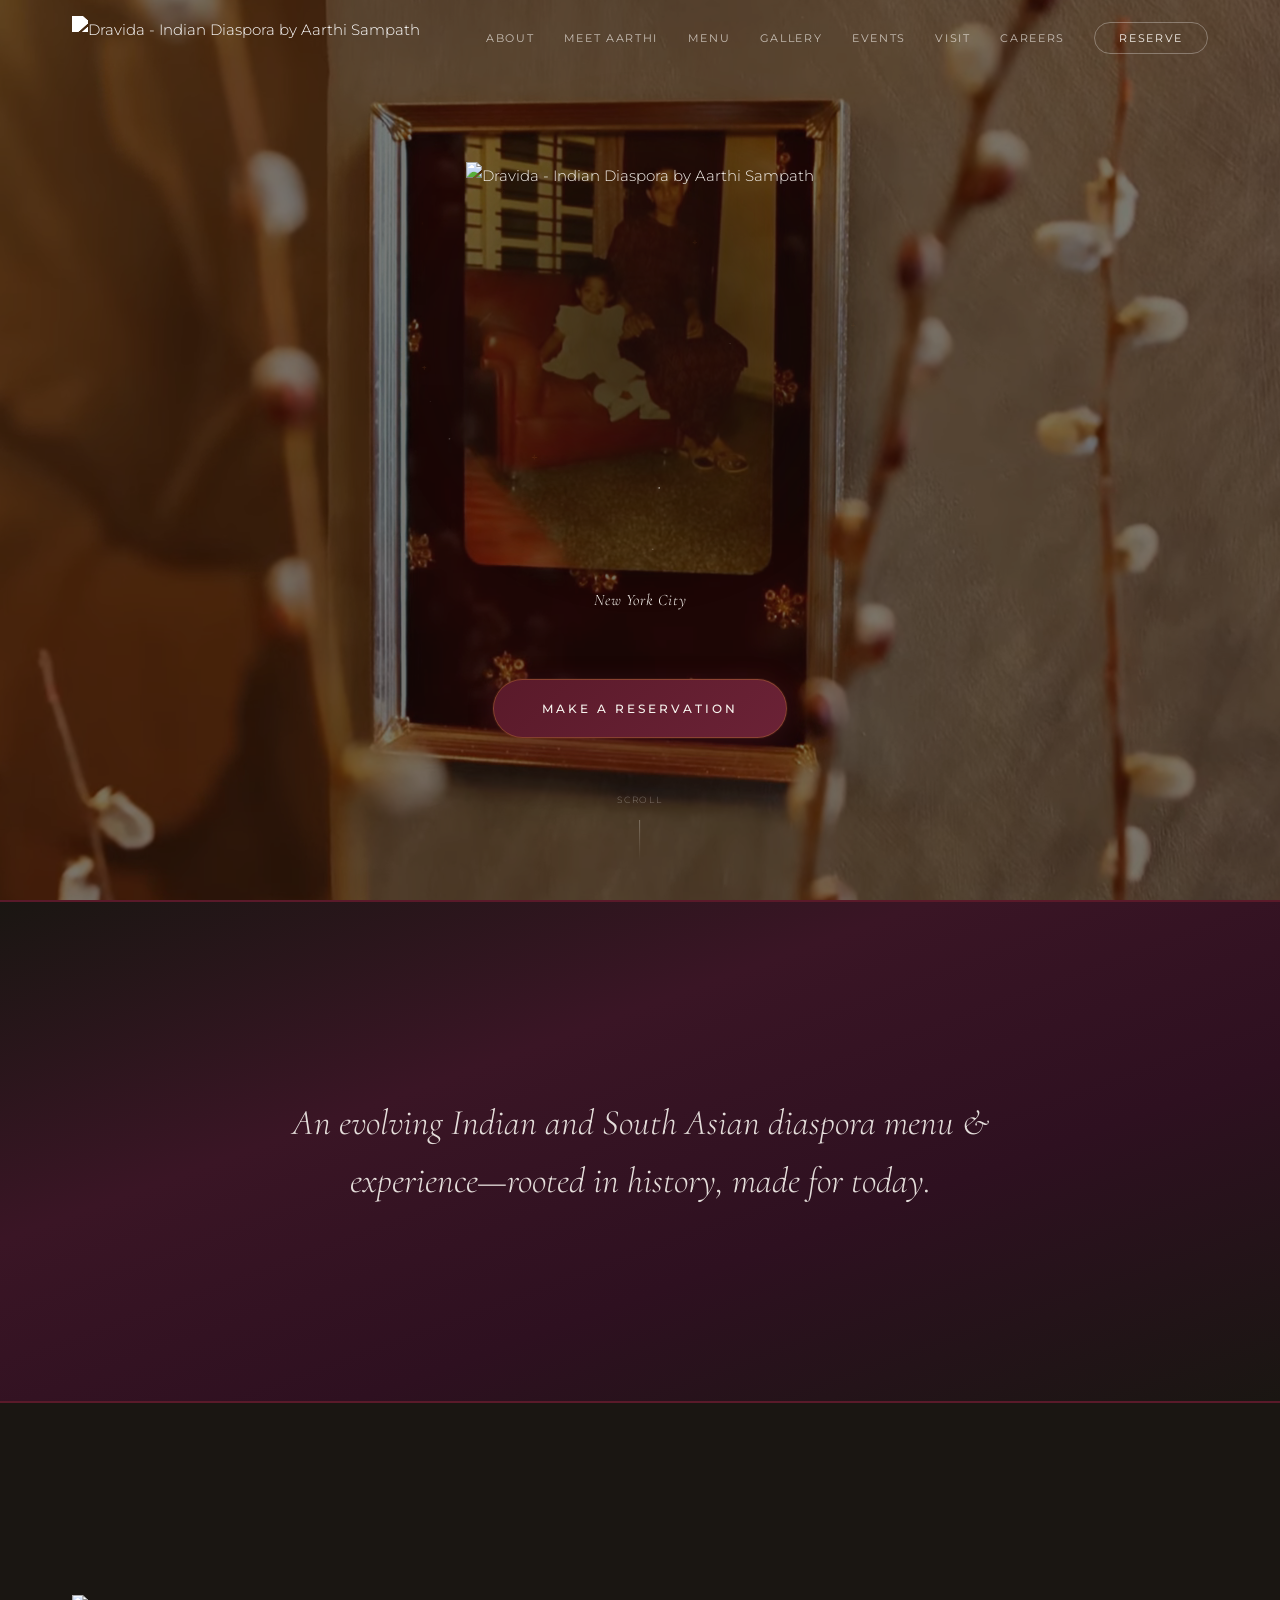
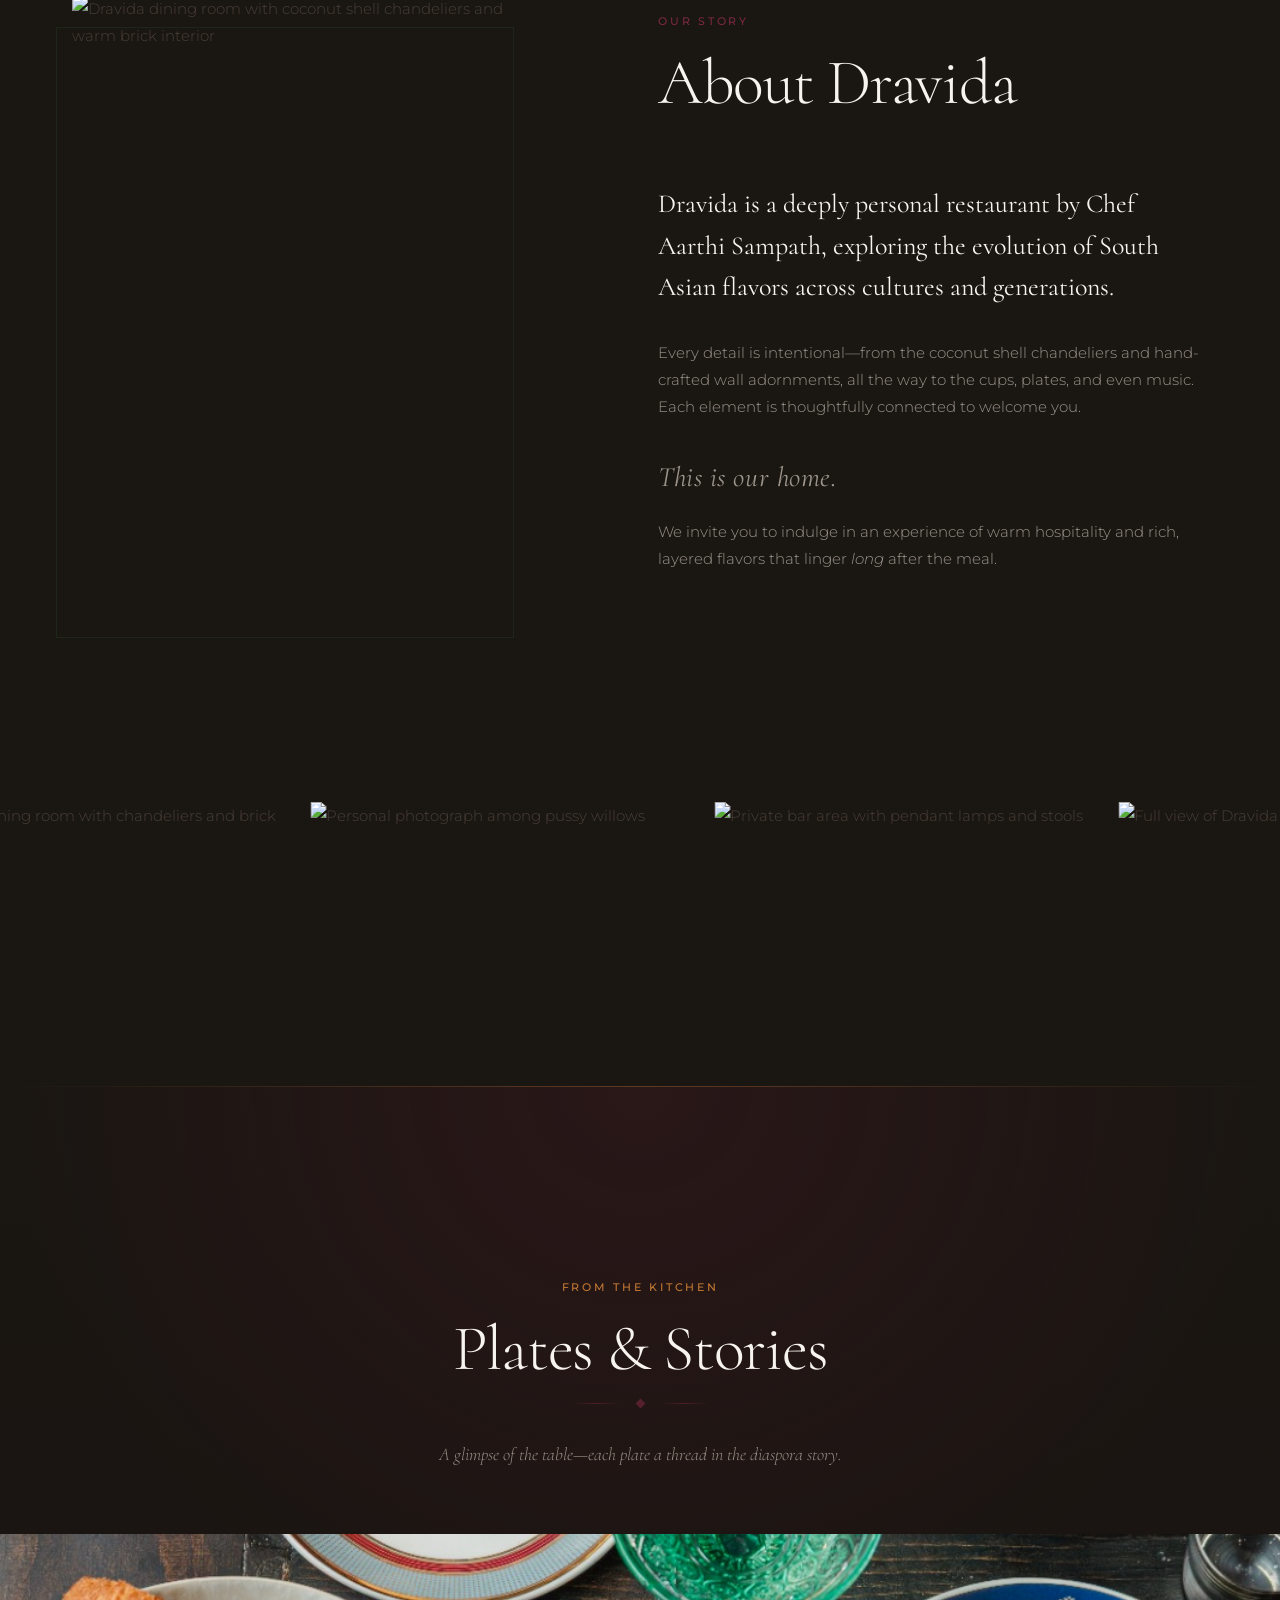
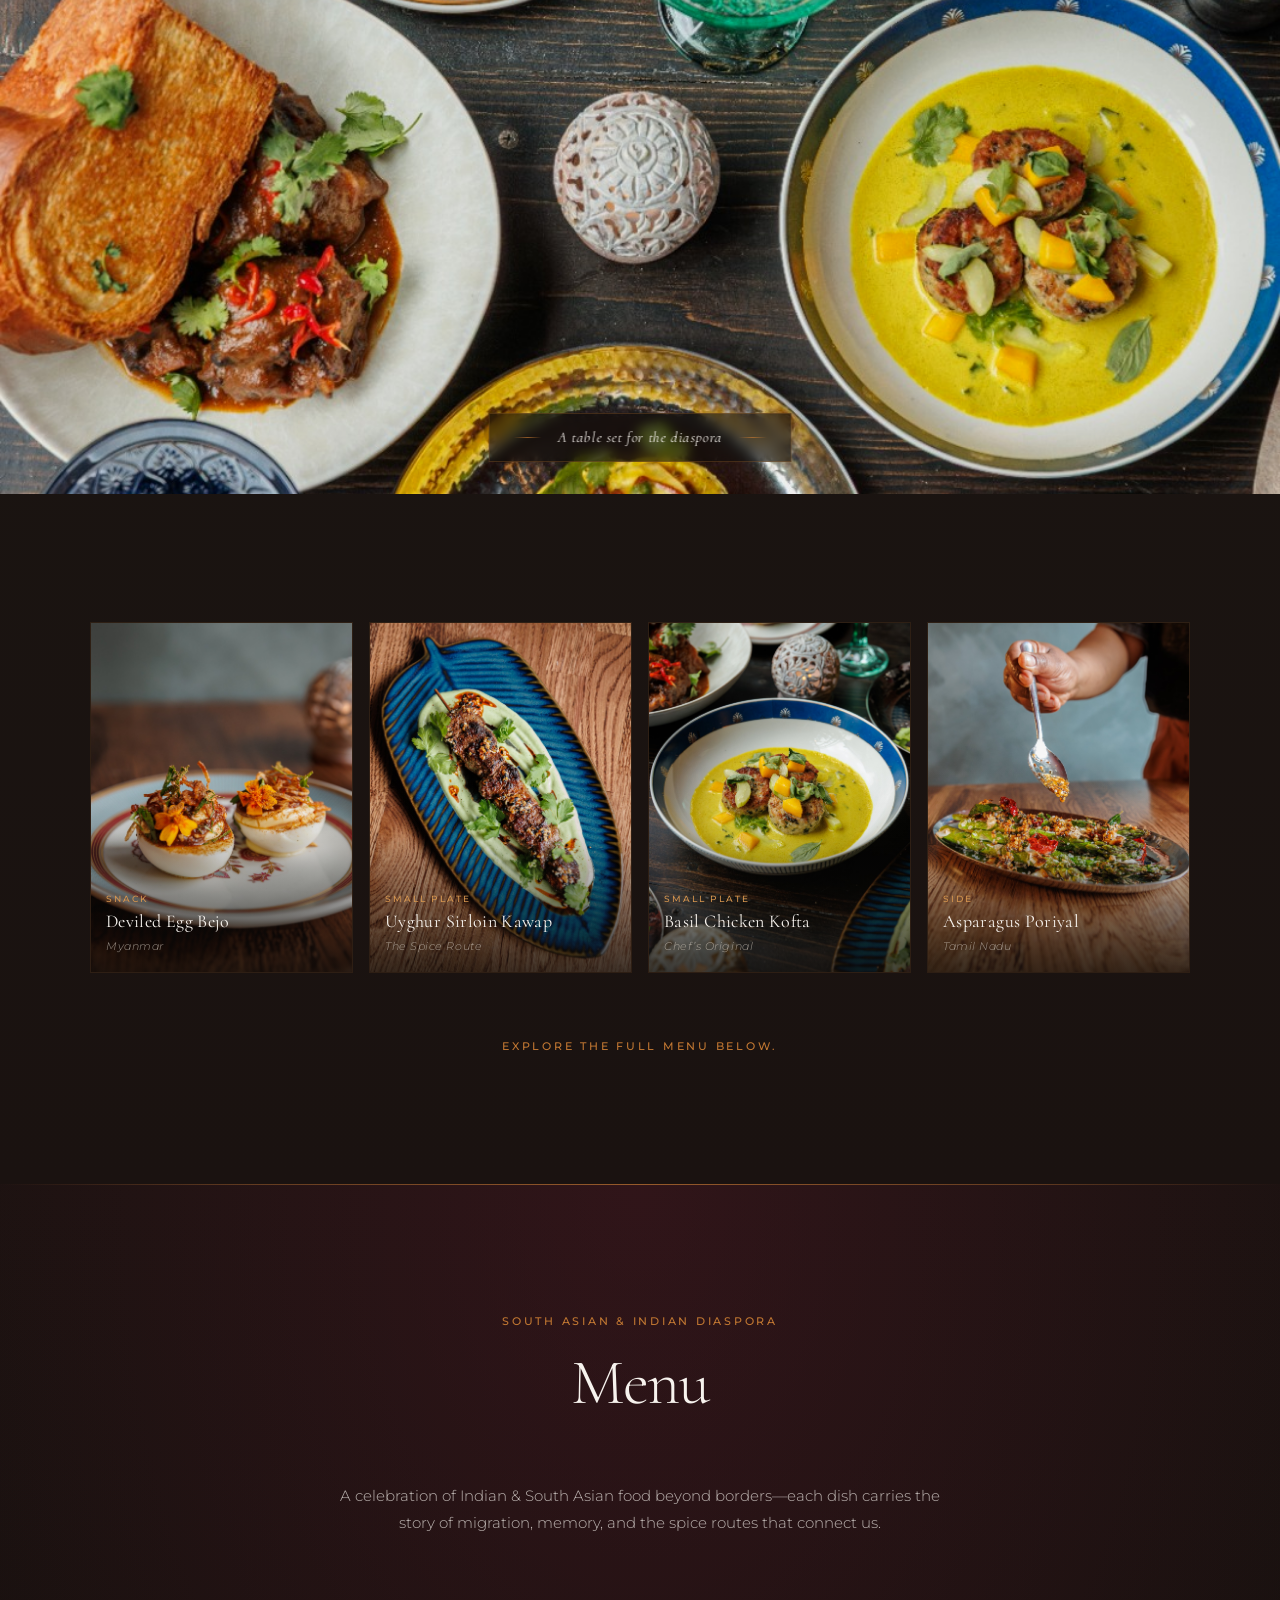
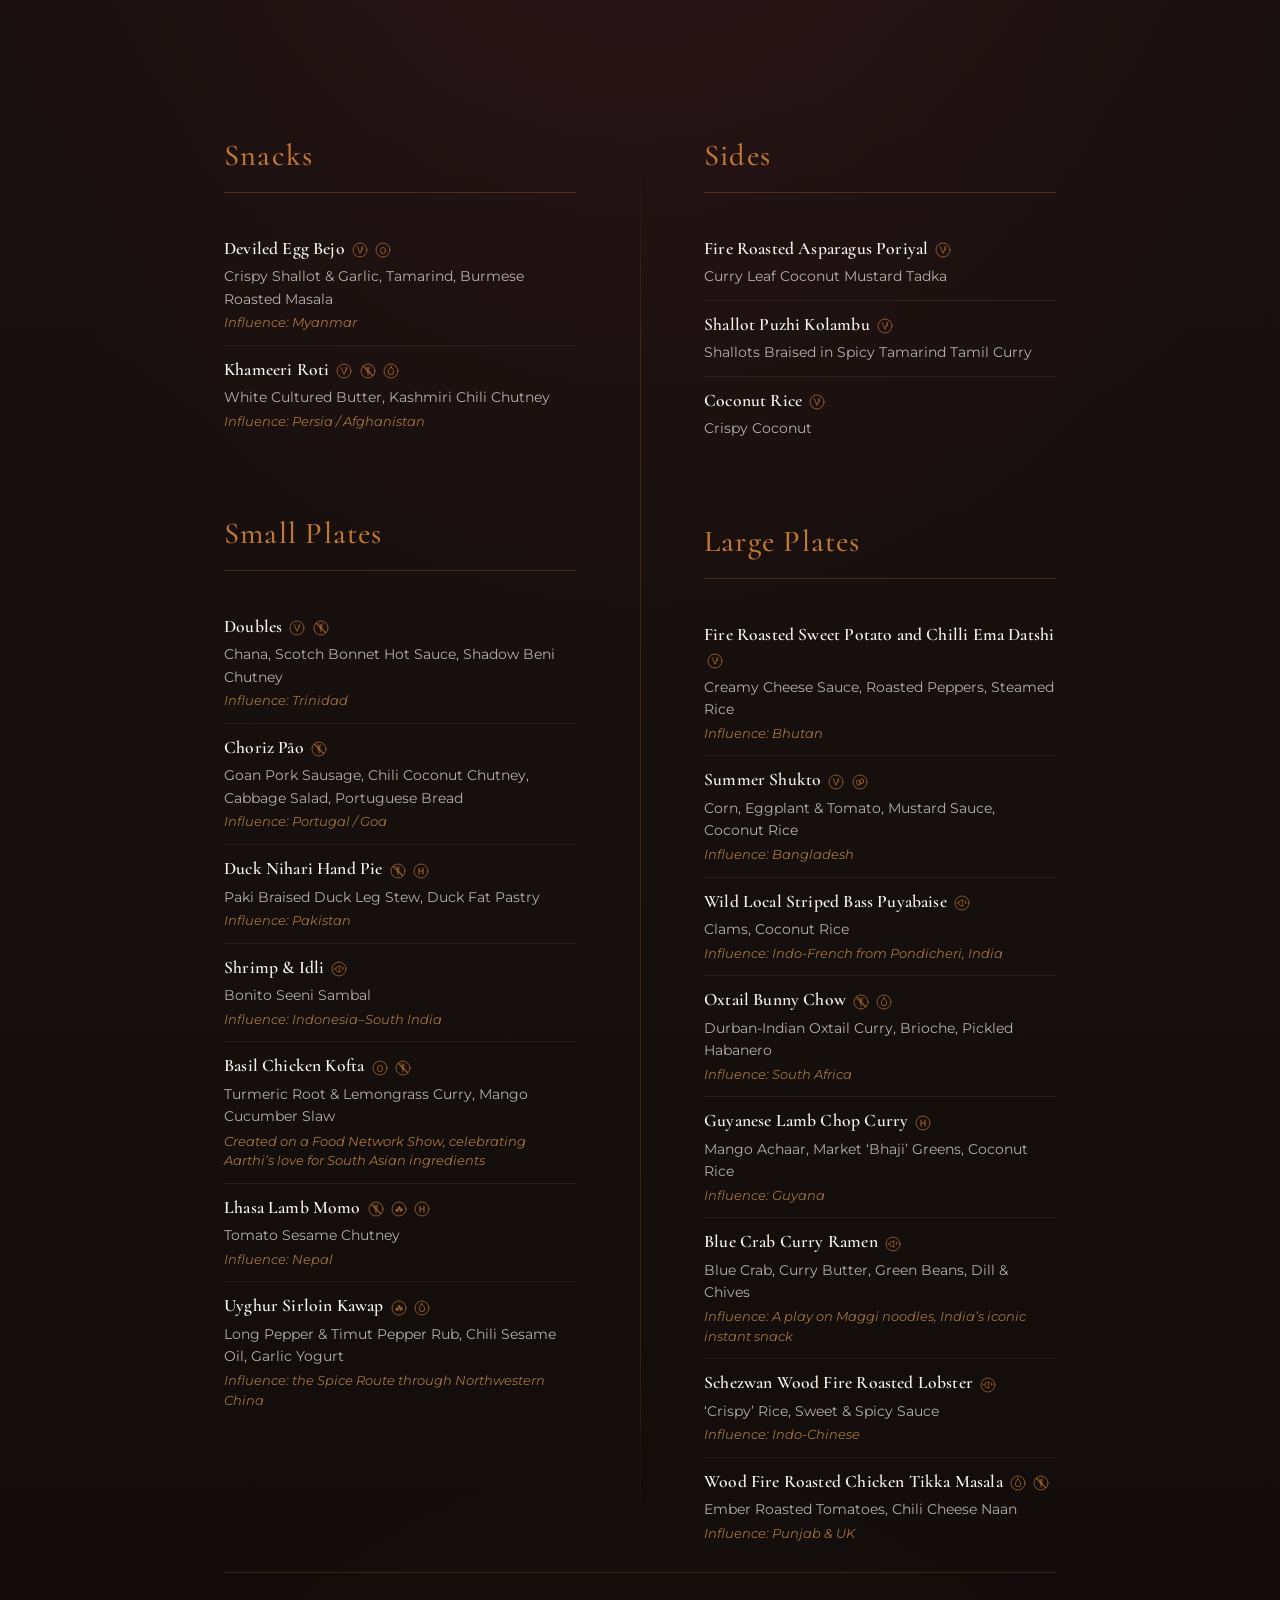
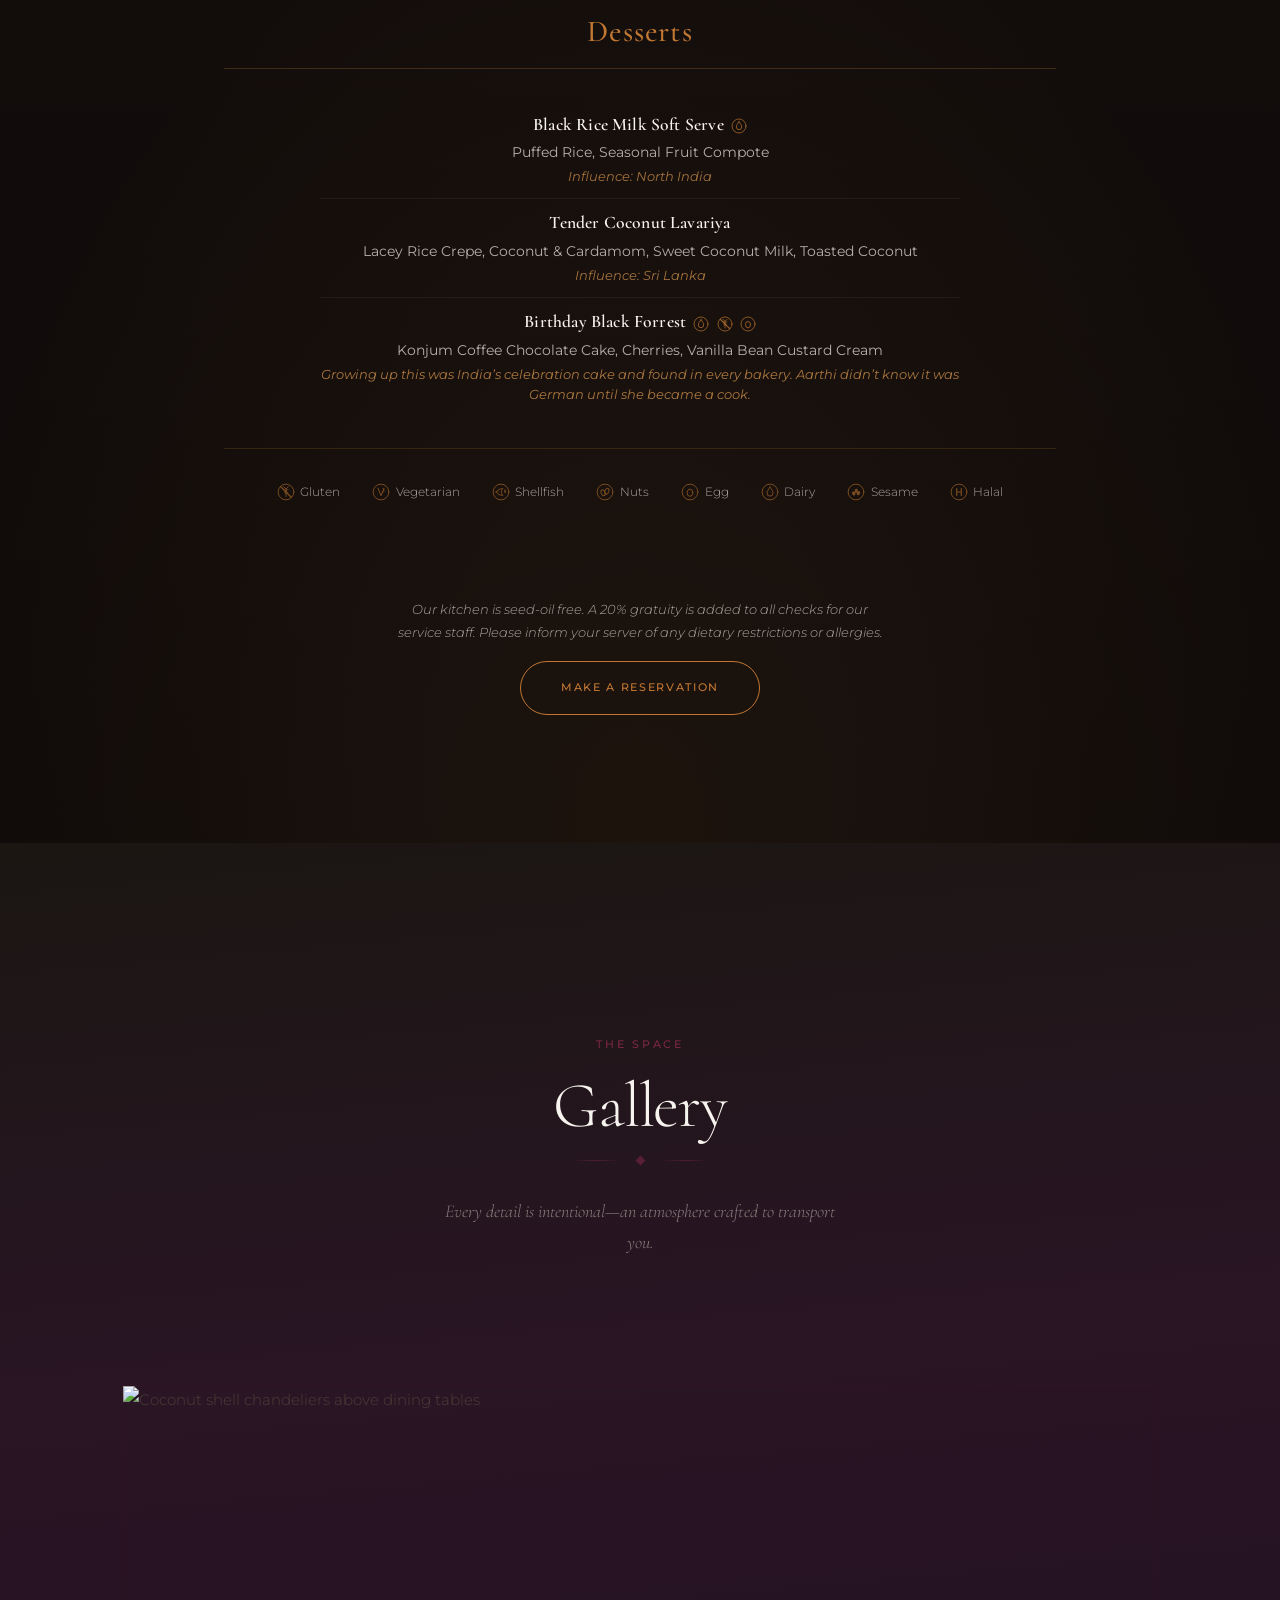
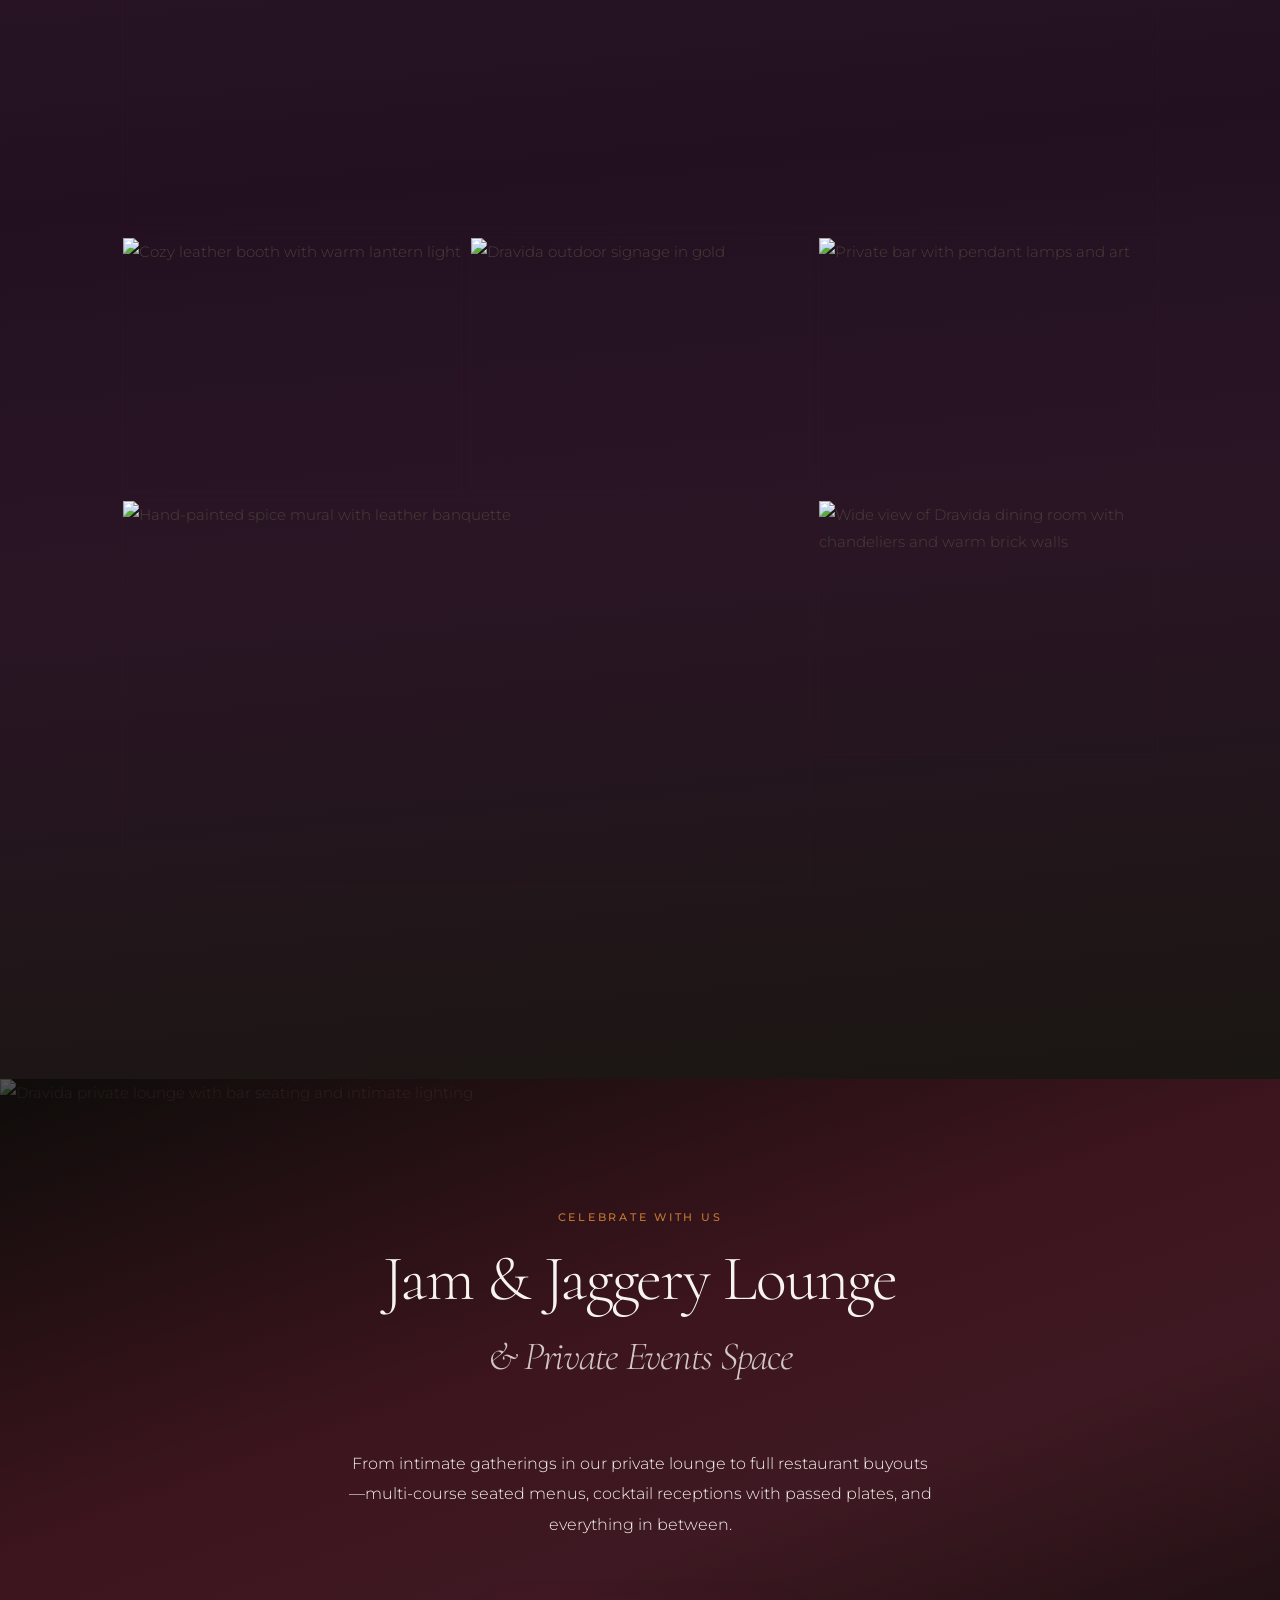
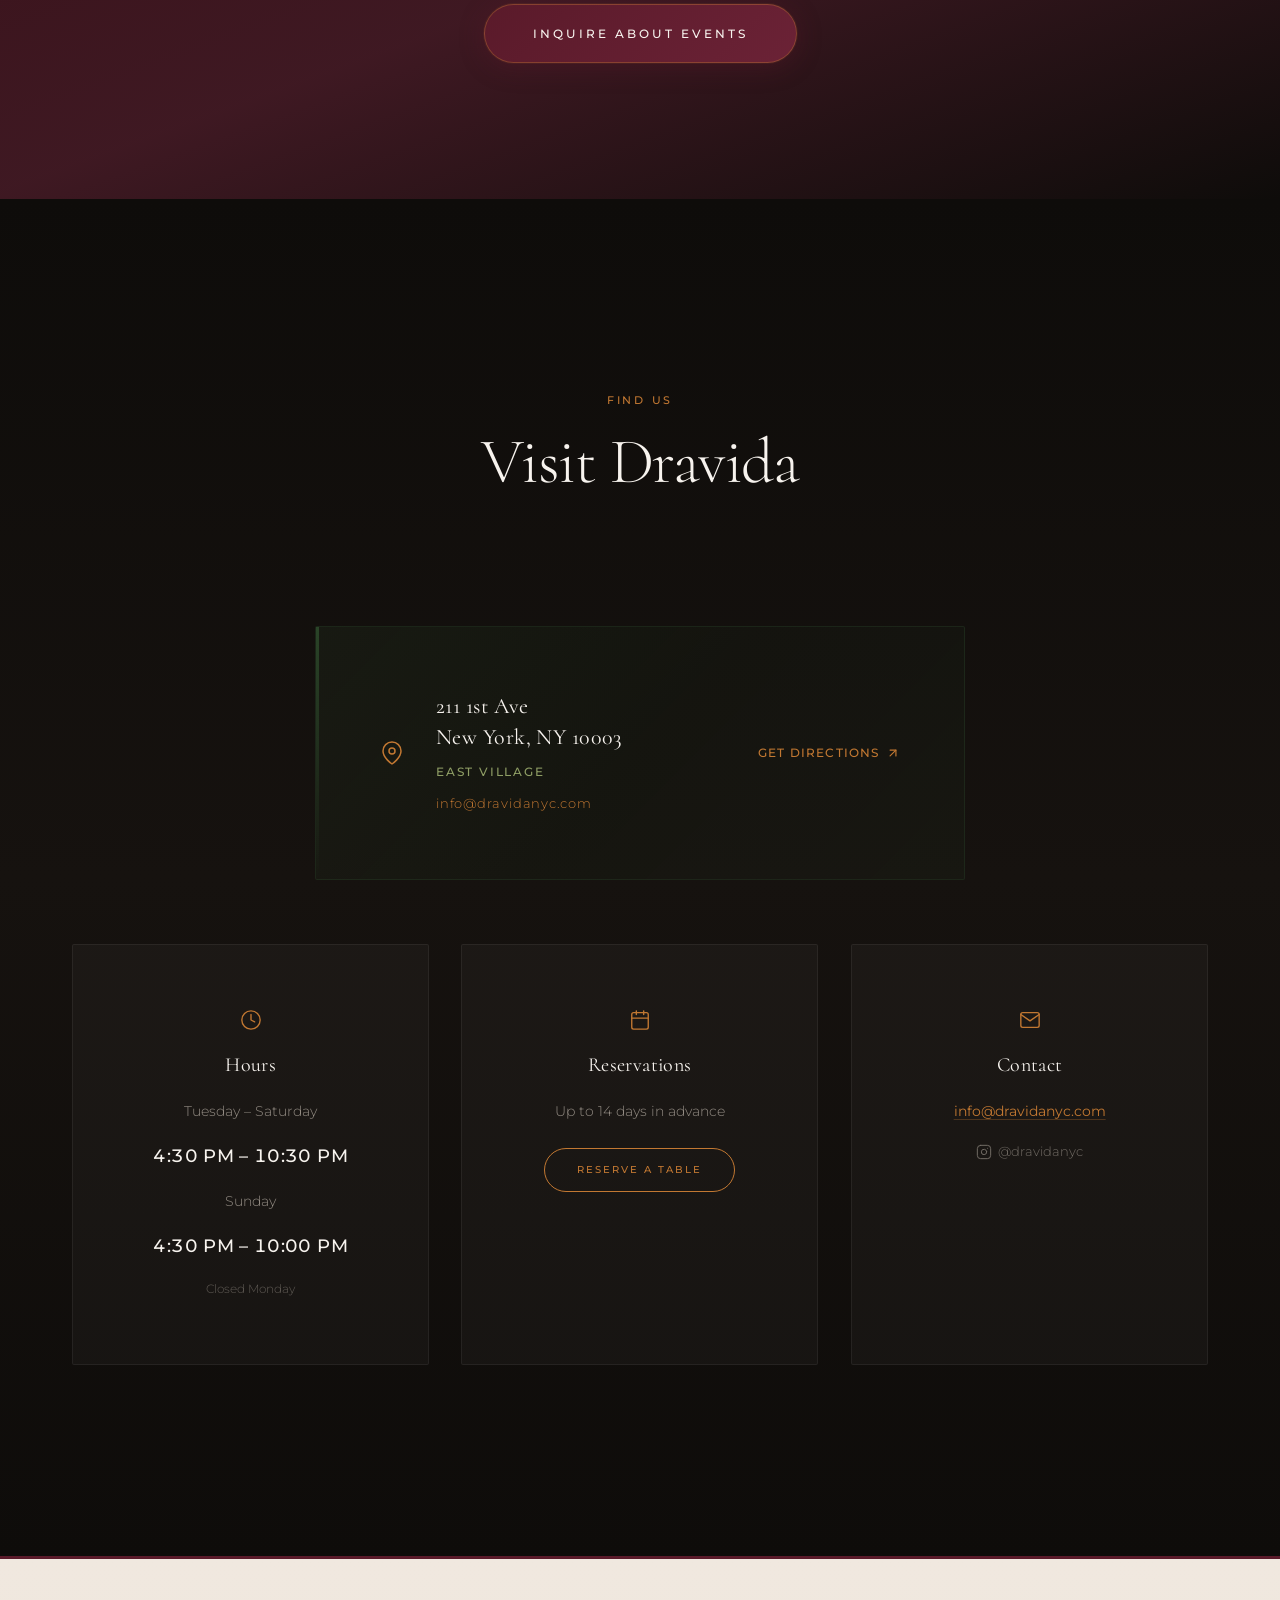
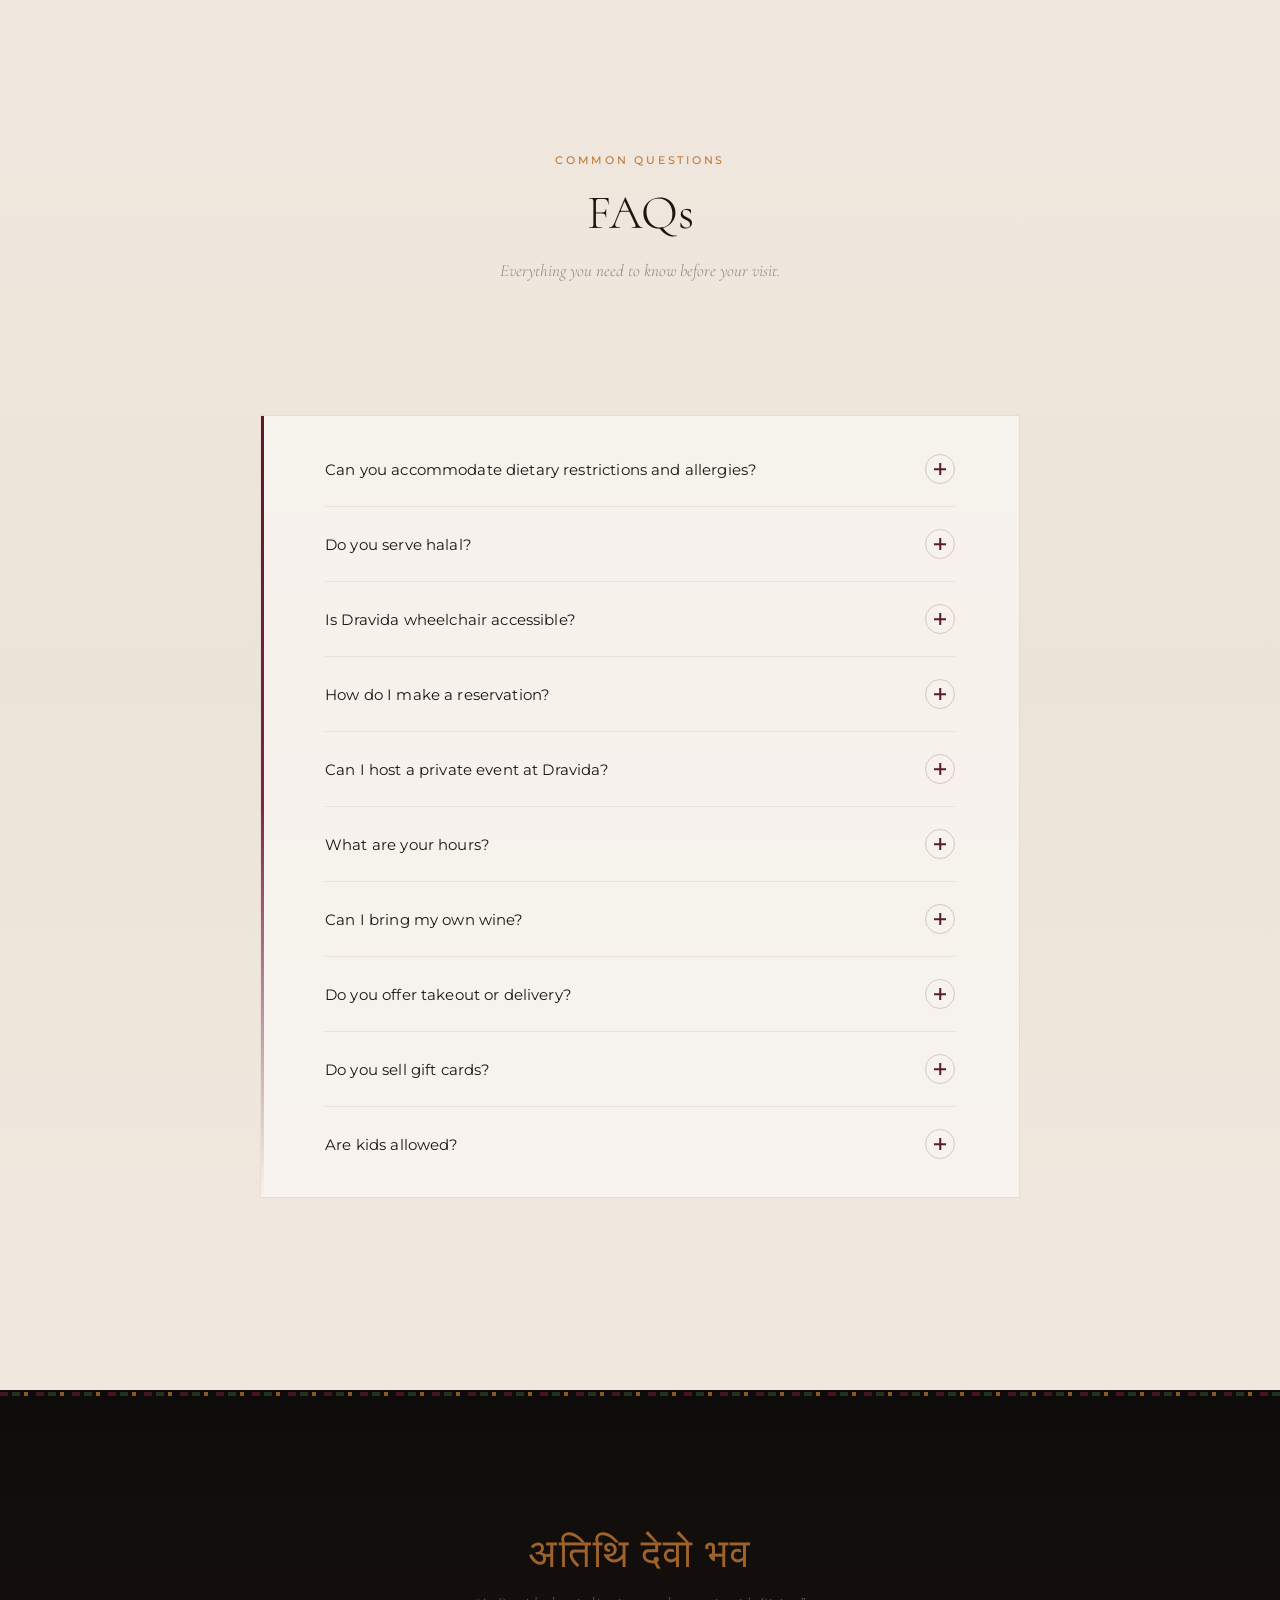
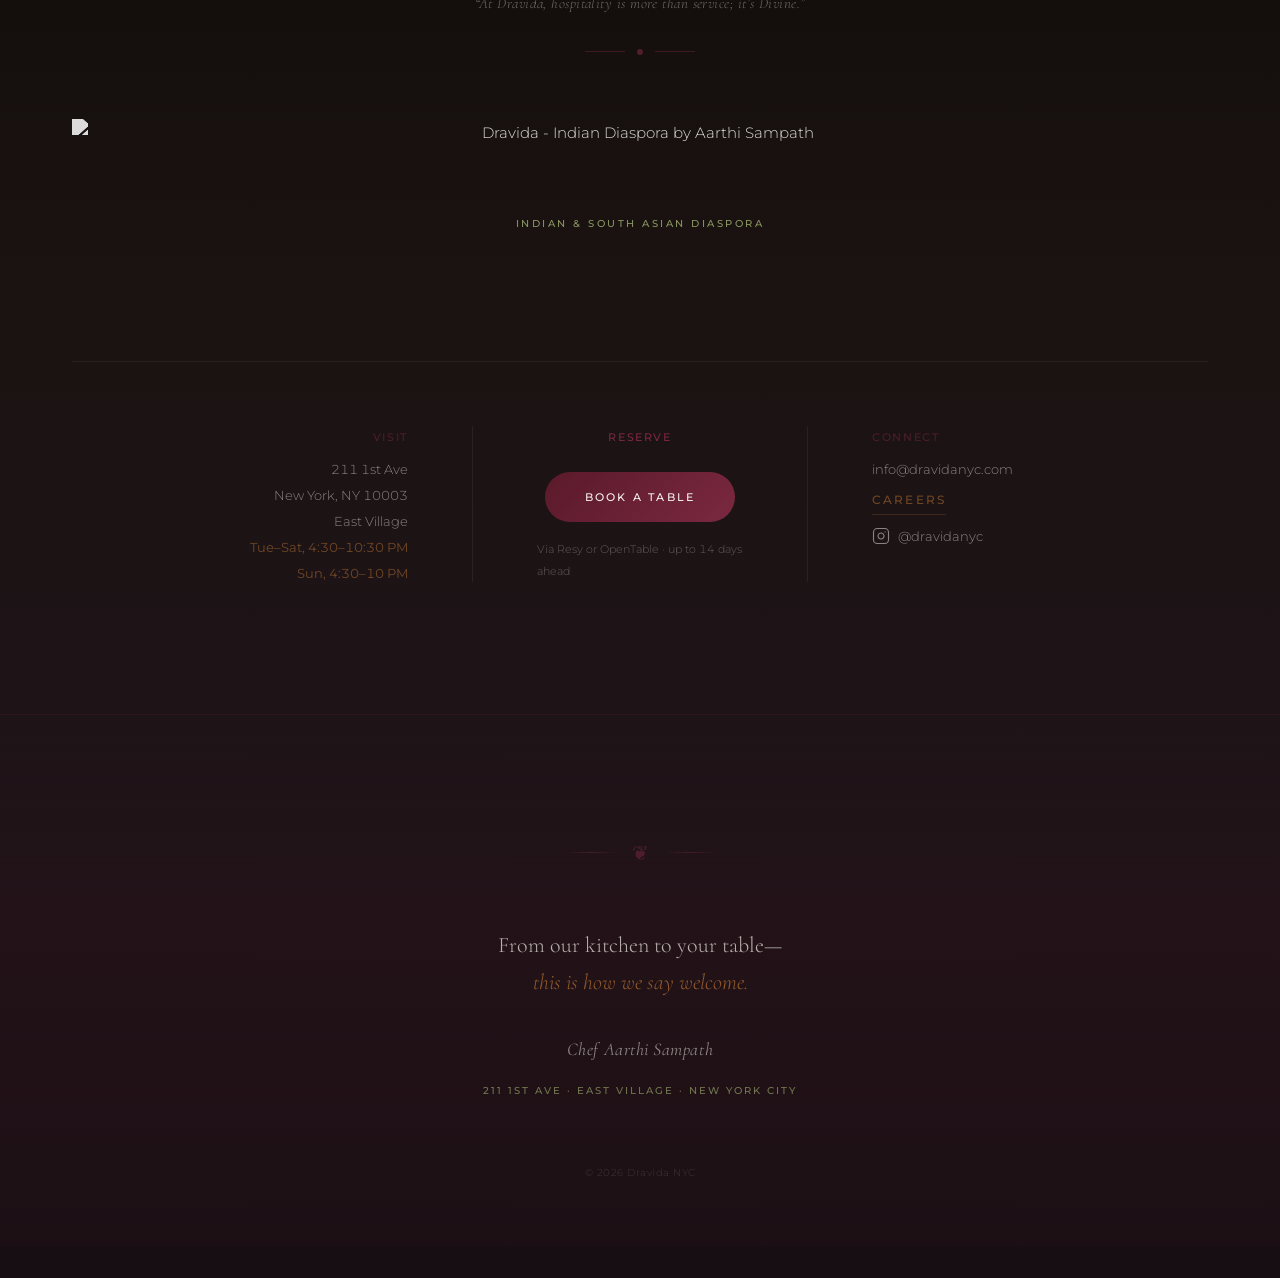
==== commit d9346648: "Reserve flow: single CTA opens platform-choice modal - All reserve buttons revert to single CTAs tha" ====
--- a/index.html
+++ b/index.html
@@ -69,13 +69,8 @@
         <li><a href="#visit" class="nav-link">Visit</a></li>
         <li><a href="mailto:info@dravidanyc.com?subject=Careers%20Inquiry" class="nav-link" data-careers-trigger>Careers</a></li>
         <li>
-          <a href="https://resy.com/cities/new-york-ny/venues/dravida" class="nav-link nav-cta" target="_blank" rel="noopener noreferrer" aria-label="Reserve on Resy">
-            Resy
-          </a>
-        </li>
-        <li>
-          <a href="https://www.opentable.com/r/dravida-new-york" class="nav-link nav-cta" target="_blank" rel="noopener noreferrer" aria-label="Reserve on OpenTable">
-            OpenTable
+          <a href="https://resy.com/cities/new-york-ny/venues/dravida" class="nav-link nav-cta" target="_blank" rel="noopener noreferrer" data-reserve-trigger>
+            Reserve
           </a>
         </li>
       </ul>
@@ -131,14 +126,9 @@
       </div>
       <p class="hero-byline reveal" data-delay="200" aria-hidden="true">By Chef Aarthi Sampath</p>
       <p class="hero-location reveal" data-delay="400">New York City</p>
-      <div class="cta-pair reveal" data-delay="800">
-        <a href="https://resy.com/cities/new-york-ny/venues/dravida" class="btn btn-hero" target="_blank" rel="noopener noreferrer">
-          Reserve on Resy
-        </a>
-        <a href="https://www.opentable.com/r/dravida-new-york" class="btn btn-hero" target="_blank" rel="noopener noreferrer">
-          Reserve on OpenTable
-        </a>
-      </div>
+      <a href="https://resy.com/cities/new-york-ny/venues/dravida" class="btn btn-hero reveal" data-delay="800" target="_blank" rel="noopener noreferrer" data-reserve-trigger>
+        Make a Reservation
+      </a>
     </div>
     <div class="hero-scroll-cue" aria-hidden="true">
       <span class="hero-scroll-text">Scroll</span>
@@ -493,14 +483,9 @@
           <p class="menu-note">
             Our kitchen is seed-oil free. A 20% gratuity is added to all checks for our service staff. Please inform your server of any dietary restrictions or allergies.
           </p>
-          <div class="cta-pair">
-            <a href="https://resy.com/cities/new-york-ny/venues/dravida" class="btn btn-menu-cta" target="_blank" rel="noopener noreferrer">
-              Reserve on Resy
-            </a>
-            <a href="https://www.opentable.com/r/dravida-new-york" class="btn btn-menu-cta" target="_blank" rel="noopener noreferrer">
-              Reserve on OpenTable
-            </a>
-          </div>
+          <a href="https://resy.com/cities/new-york-ny/venues/dravida" class="btn btn-menu-cta" target="_blank" rel="noopener noreferrer" data-reserve-trigger>
+            Make a Reservation
+          </a>
         </div>
       </div>
     </section>
@@ -656,11 +641,8 @@
             </svg>
             <h3 class="visit-detail-title">Reservations</h3>
             <p class="visit-detail-text">Up to 14&nbsp;days in advance</p>
-            <a href="https://resy.com/cities/new-york-ny/venues/dravida" class="btn btn-outline visit-reserve-btn" target="_blank" rel="noopener noreferrer">
-              Reserve on Resy
-            </a>
-            <a href="https://www.opentable.com/r/dravida-new-york" class="btn btn-outline visit-reserve-btn" target="_blank" rel="noopener noreferrer">
-              Reserve on OpenTable
+            <a href="https://resy.com/cities/new-york-ny/venues/dravida" class="btn btn-outline visit-reserve-btn" target="_blank" rel="noopener noreferrer" data-reserve-trigger>
+              Reserve a Table
             </a>
           </div>
 
@@ -802,14 +784,9 @@
 
   <!-- Sticky Mobile Reserve Bar -->
   <div class="mobile-reserve" aria-label="Make a reservation">
-    <div class="mobile-reserve-row">
-      <a href="https://resy.com/cities/new-york-ny/venues/dravida" class="mobile-reserve-btn" target="_blank" rel="noopener noreferrer">
-        Resy
-      </a>
-      <a href="https://www.opentable.com/r/dravida-new-york" class="mobile-reserve-btn" target="_blank" rel="noopener noreferrer">
-        OpenTable
-      </a>
-    </div>
+    <a href="https://resy.com/cities/new-york-ny/venues/dravida" class="mobile-reserve-btn" target="_blank" rel="noopener noreferrer" data-reserve-trigger>
+      Reserve a Table
+    </a>
   </div>
 
   <!-- Footer -->
@@ -851,13 +828,10 @@
         </div>
         <div class="footer-col footer-col-center">
           <h3 class="footer-col-title">Reserve</h3>
-          <a href="https://resy.com/cities/new-york-ny/venues/dravida" class="btn btn-footer-reserve" target="_blank" rel="noopener noreferrer">
-            Book on Resy
+          <a href="https://resy.com/cities/new-york-ny/venues/dravida" class="btn btn-footer-reserve" target="_blank" rel="noopener noreferrer" data-reserve-trigger>
+            Book a Table
           </a>
-          <a href="https://www.opentable.com/r/dravida-new-york" class="btn btn-footer-reserve" target="_blank" rel="noopener noreferrer">
-            Book on OpenTable
-          </a>
-          <p class="footer-resy-note">Up to 14 days ahead</p>
+          <p class="footer-resy-note">Via Resy or OpenTable &middot; up to 14 days ahead</p>
         </div>
         <div class="footer-col">
           <h3 class="footer-col-title">Connect</h3>
@@ -910,6 +884,33 @@
     </figure>
   </div>
 
+  <!-- Reserve Modal — choose booking platform -->
+  <div class="careers-modal" id="reserve-modal" aria-hidden="true" role="dialog" aria-modal="true" aria-labelledby="reserve-modal-title">
+    <div class="careers-modal-panel" role="document">
+      <button class="careers-modal-close" type="button" aria-label="Close reservation options">&times;</button>
+      <p class="careers-modal-eyebrow">Reservations</p>
+      <h2 class="careers-modal-title" id="reserve-modal-title">Reserve Your Table</h2>
+      <div class="careers-modal-ornament" aria-hidden="true">
+        <span class="careers-modal-ornament-line"></span>
+        <span class="careers-modal-ornament-leaf">&#x2766;</span>
+        <span class="careers-modal-ornament-line"></span>
+      </div>
+      <p class="careers-modal-body">
+        Choose your preferred booking platform.
+      </p>
+      <div class="reserve-options">
+        <a href="https://resy.com/cities/new-york-ny/venues/dravida" class="reserve-option" target="_blank" rel="noopener noreferrer" data-reserve-platform="resy">
+          Reserve on Resy
+          <span class="reserve-option-hint">Your usual</span>
+        </a>
+        <a href="https://www.opentable.com/r/dravida-new-york" class="reserve-option" target="_blank" rel="noopener noreferrer" data-reserve-platform="opentable">
+          Reserve on OpenTable
+          <span class="reserve-option-hint">Your usual</span>
+        </a>
+      </div>
+    </div>
+  </div>
+
   <!-- Careers Modal -->
   <div class="careers-modal" id="careers-modal" aria-hidden="true" role="dialog" aria-modal="true" aria-labelledby="careers-modal-title">
     <div class="careers-modal-panel" role="document">
--- a/css/styles.css
+++ b/css/styles.css
@@ -892,13 +892,6 @@
   margin-top: var(--space-lg);
 }
 
-.chef-invite-line {
-  font-family: var(--font-heading);
-  font-size: 1.4rem;
-  font-style: italic;
-  color: var(--color-mid);
-  margin-bottom: var(--space-sm);
-}
 
 .btn-chef {
   display: inline-block;
@@ -1613,14 +1606,6 @@
   width: 3.25rem;
   text-align: right;
   white-space: nowrap;
-}
-
-/* Paired reservation CTAs — Resy + OpenTable side by side */
-.cta-pair {
-  display: flex;
-  flex-wrap: wrap;
-  justify-content: center;
-  gap: var(--space-sm);
 }
 
 /* Zero-proof star marker next to drink names */
@@ -2324,16 +2309,10 @@
   transform: translateY(0);
 }
 
-.mobile-reserve-row {
-  display: flex;
-  gap: 0.5rem;
-}
-
 .mobile-reserve-btn {
   display: block;
-  flex: 1 1 0;
   text-align: center;
-  padding: 1rem 0.5rem;
+  padding: 1rem;
   background: linear-gradient(135deg, var(--color-burgundy) 0%, var(--color-burgundy-light) 100%);
   color: var(--color-cream);
   font-family: var(--font-body);
@@ -3713,6 +3692,60 @@
   border-bottom-color: var(--color-accent-light);
 }
 
+/* Reserve modal — platform option buttons */
+.reserve-options {
+  display: flex;
+  flex-direction: column;
+  gap: 0.75rem;
+  margin-top: 1.25rem;
+}
+
+.reserve-option {
+  position: relative;
+  display: block;
+  padding: 1rem 1.5rem;
+  font-family: var(--font-body);
+  font-size: 0.75rem;
+  font-weight: 500;
+  letter-spacing: 0.2em;
+  text-transform: uppercase;
+  text-align: center;
+  text-decoration: none;
+  color: var(--color-cream);
+  border: 1px solid rgba(194, 120, 50, 0.45);
+  transition: background-color var(--duration-fast) ease, border-color var(--duration-fast) ease, color var(--duration-fast) ease;
+}
+
+.reserve-option:hover,
+.reserve-option:focus-visible {
+  background-color: var(--color-accent);
+  border-color: var(--color-accent);
+  color: var(--color-black);
+}
+
+/* "Your usual" tag — shown only on the guest's remembered platform */
+.reserve-option-hint {
+  display: none;
+  position: absolute;
+  top: -0.6em;
+  right: 0.9rem;
+  padding: 0.1em 0.6em;
+  font-size: 0.55rem;
+  letter-spacing: 0.12em;
+  background: var(--color-charcoal);
+  color: var(--color-accent-light);
+  border: 1px solid rgba(194, 120, 50, 0.4);
+  text-transform: uppercase;
+}
+
+.reserve-option.is-preferred {
+  border-color: var(--color-accent);
+}
+
+.reserve-option.is-preferred .reserve-option-hint {
+  display: inline-block;
+}
+
 .careers-modal-close {
   position: absolute;
   top: 0.75rem;
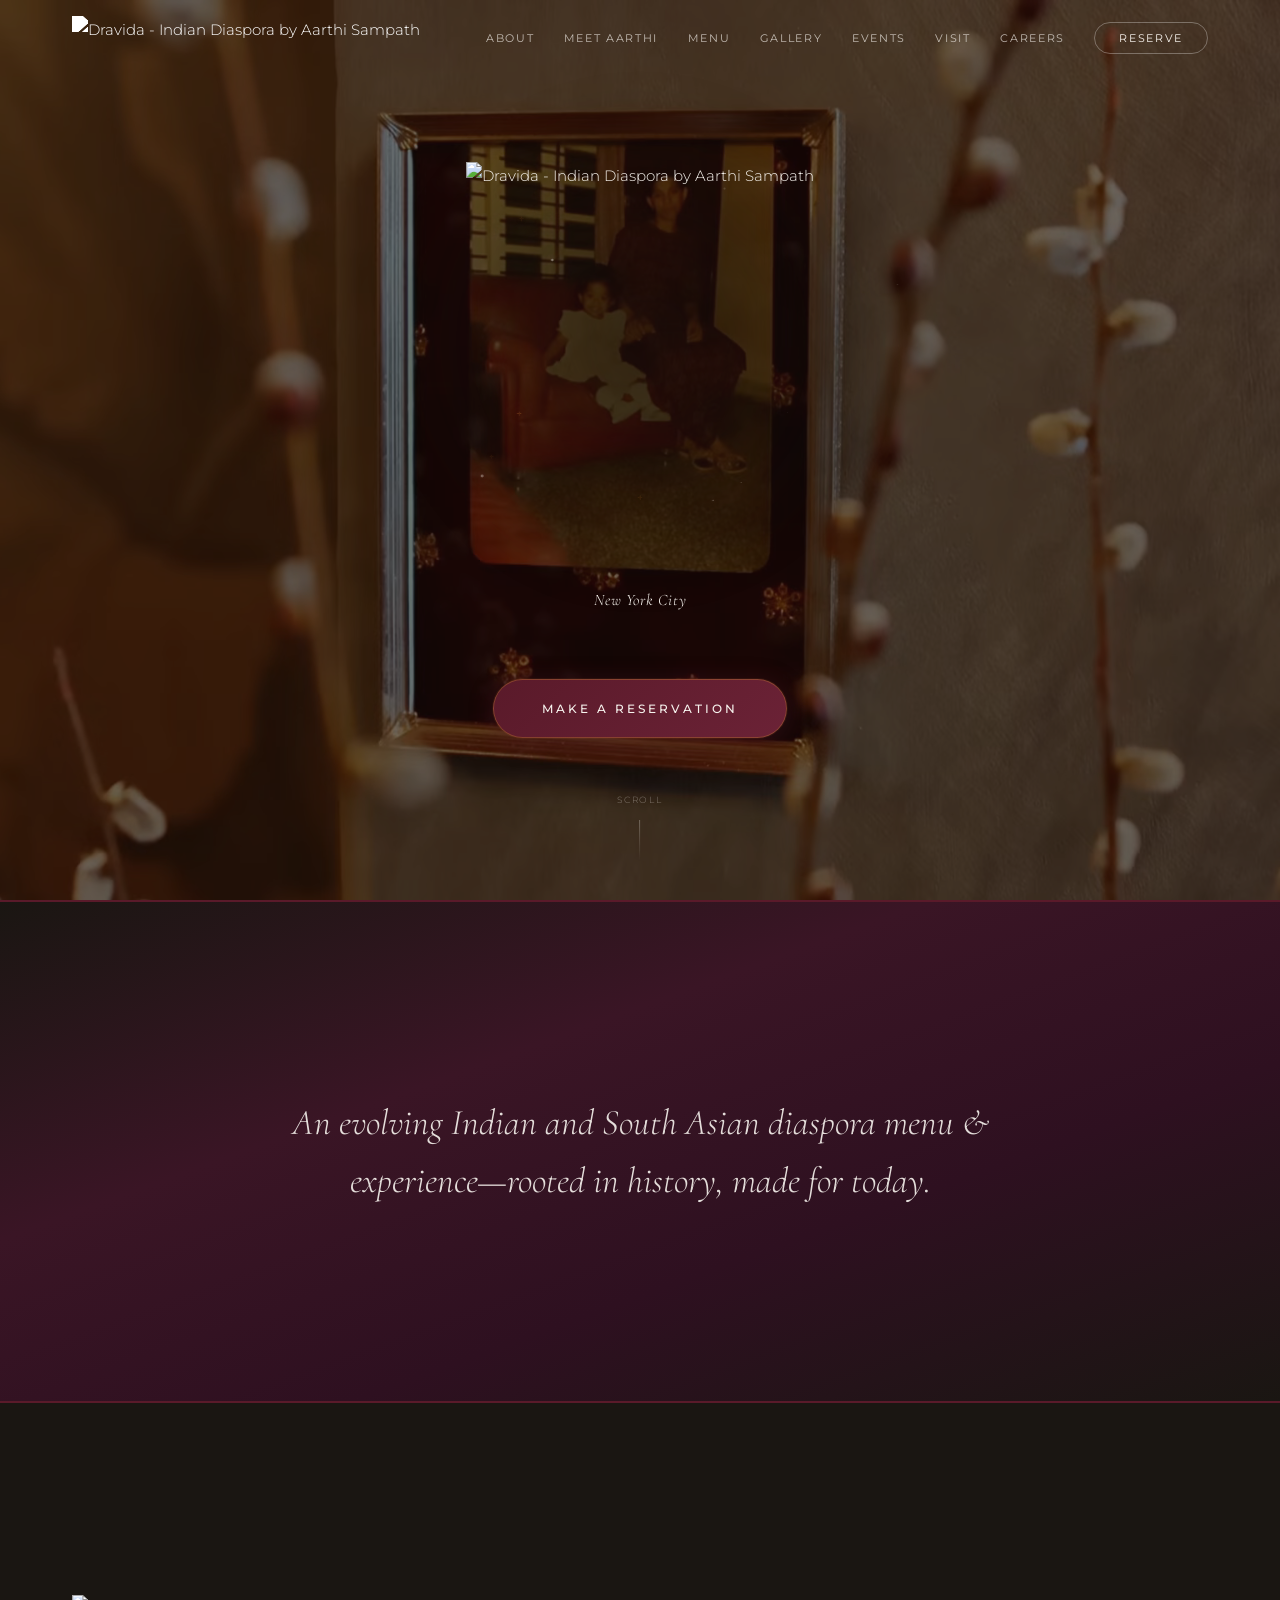
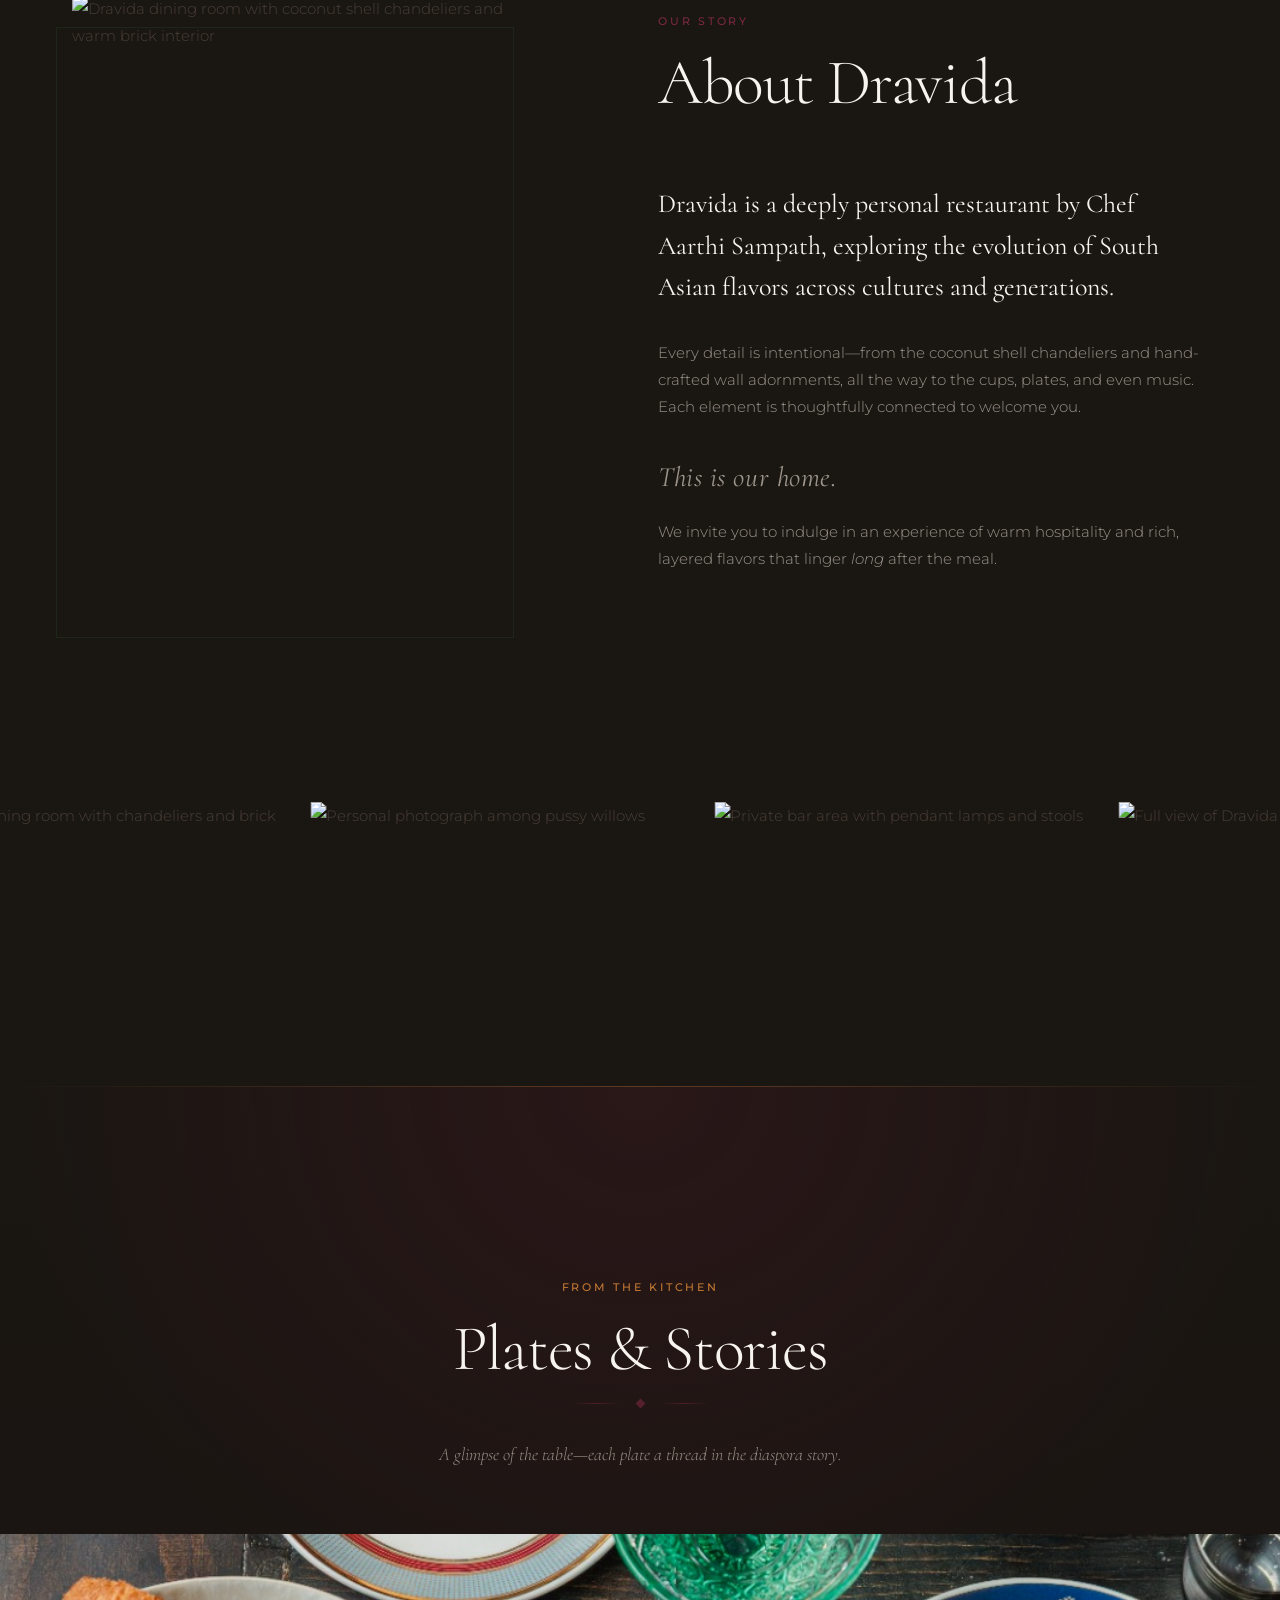
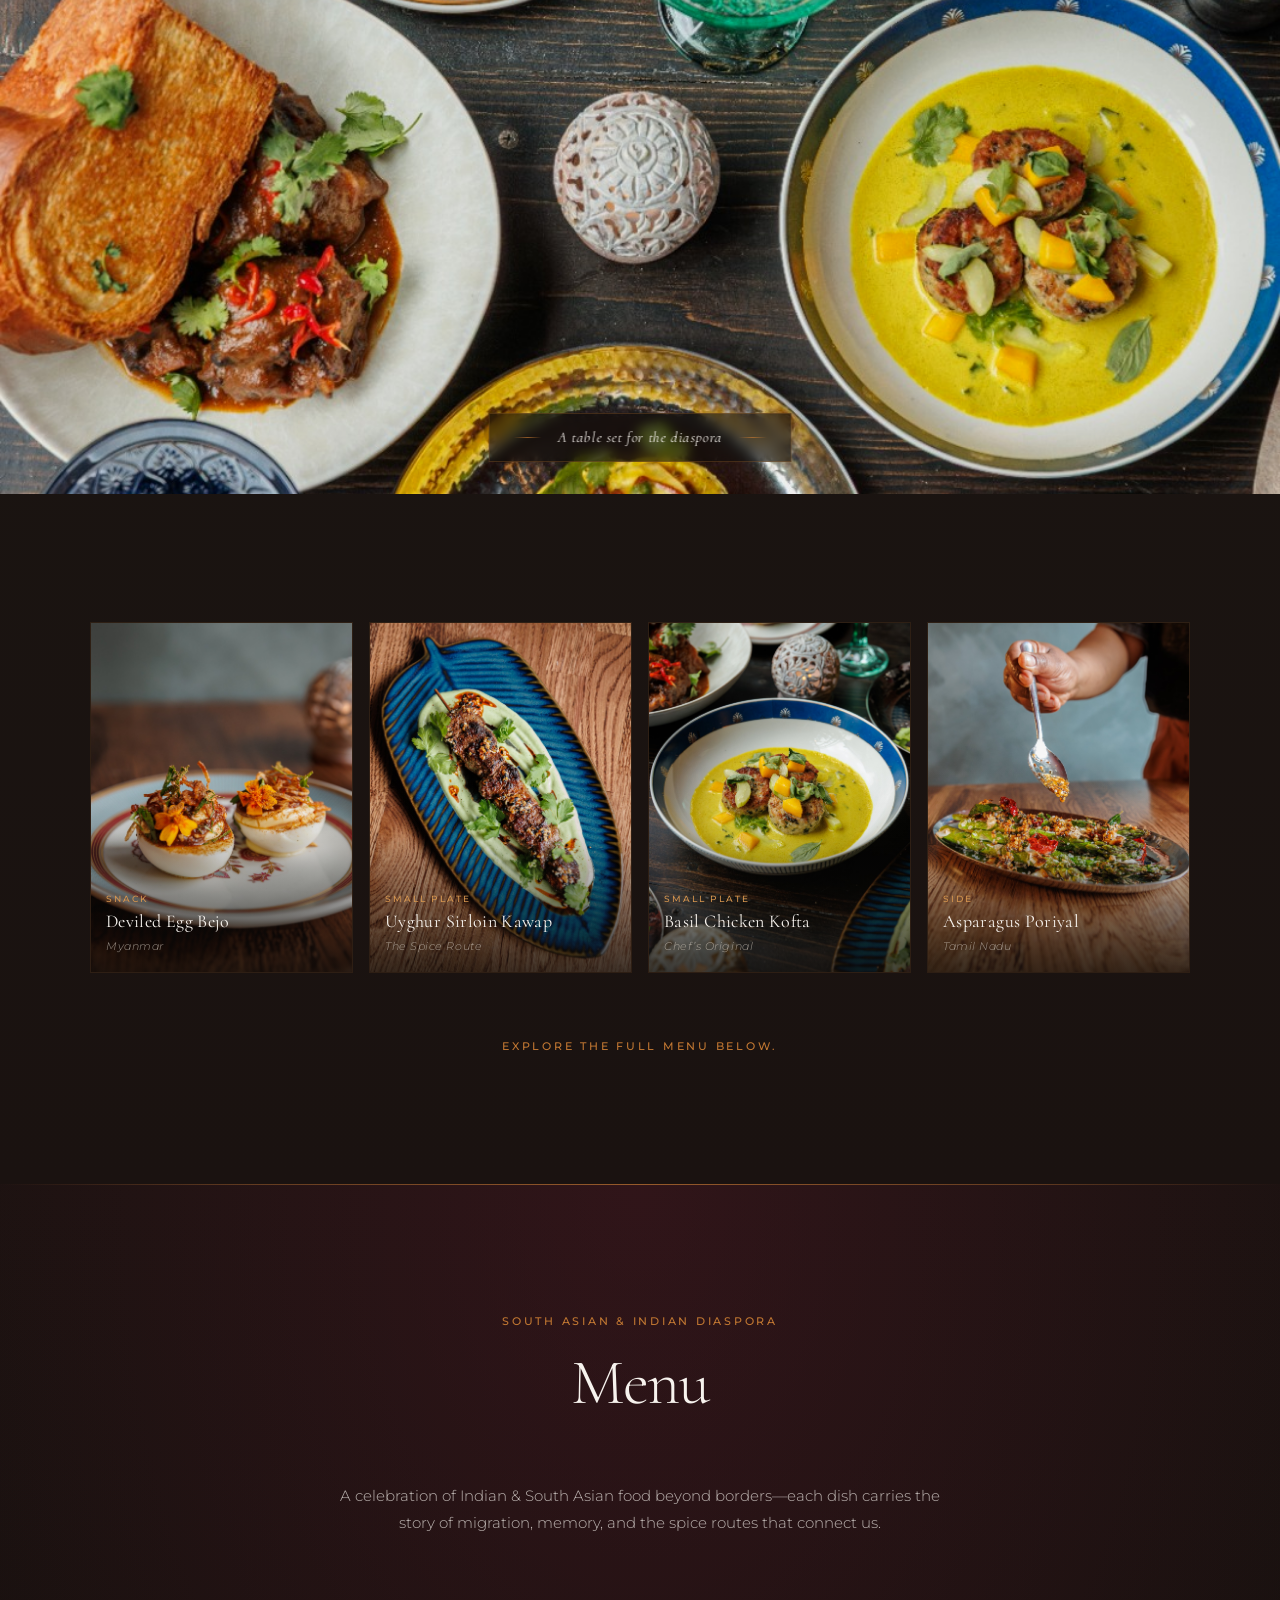
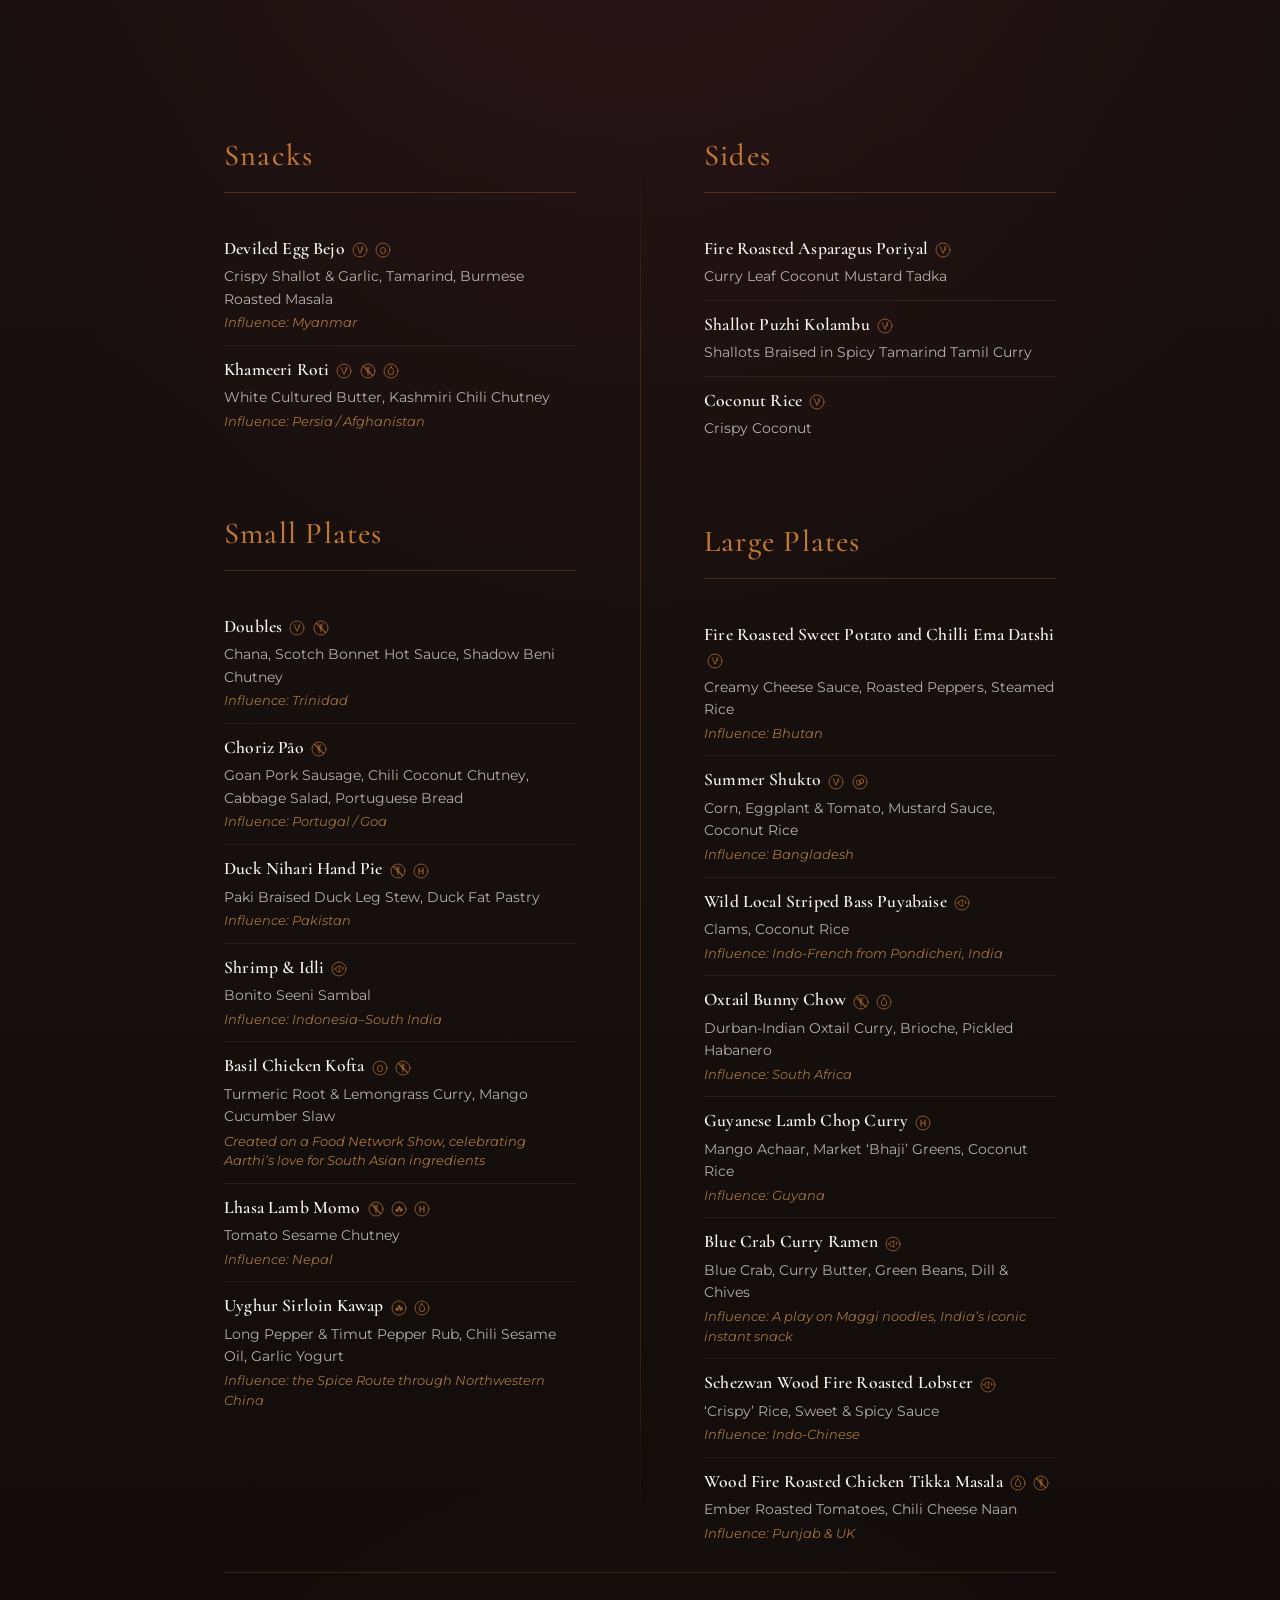
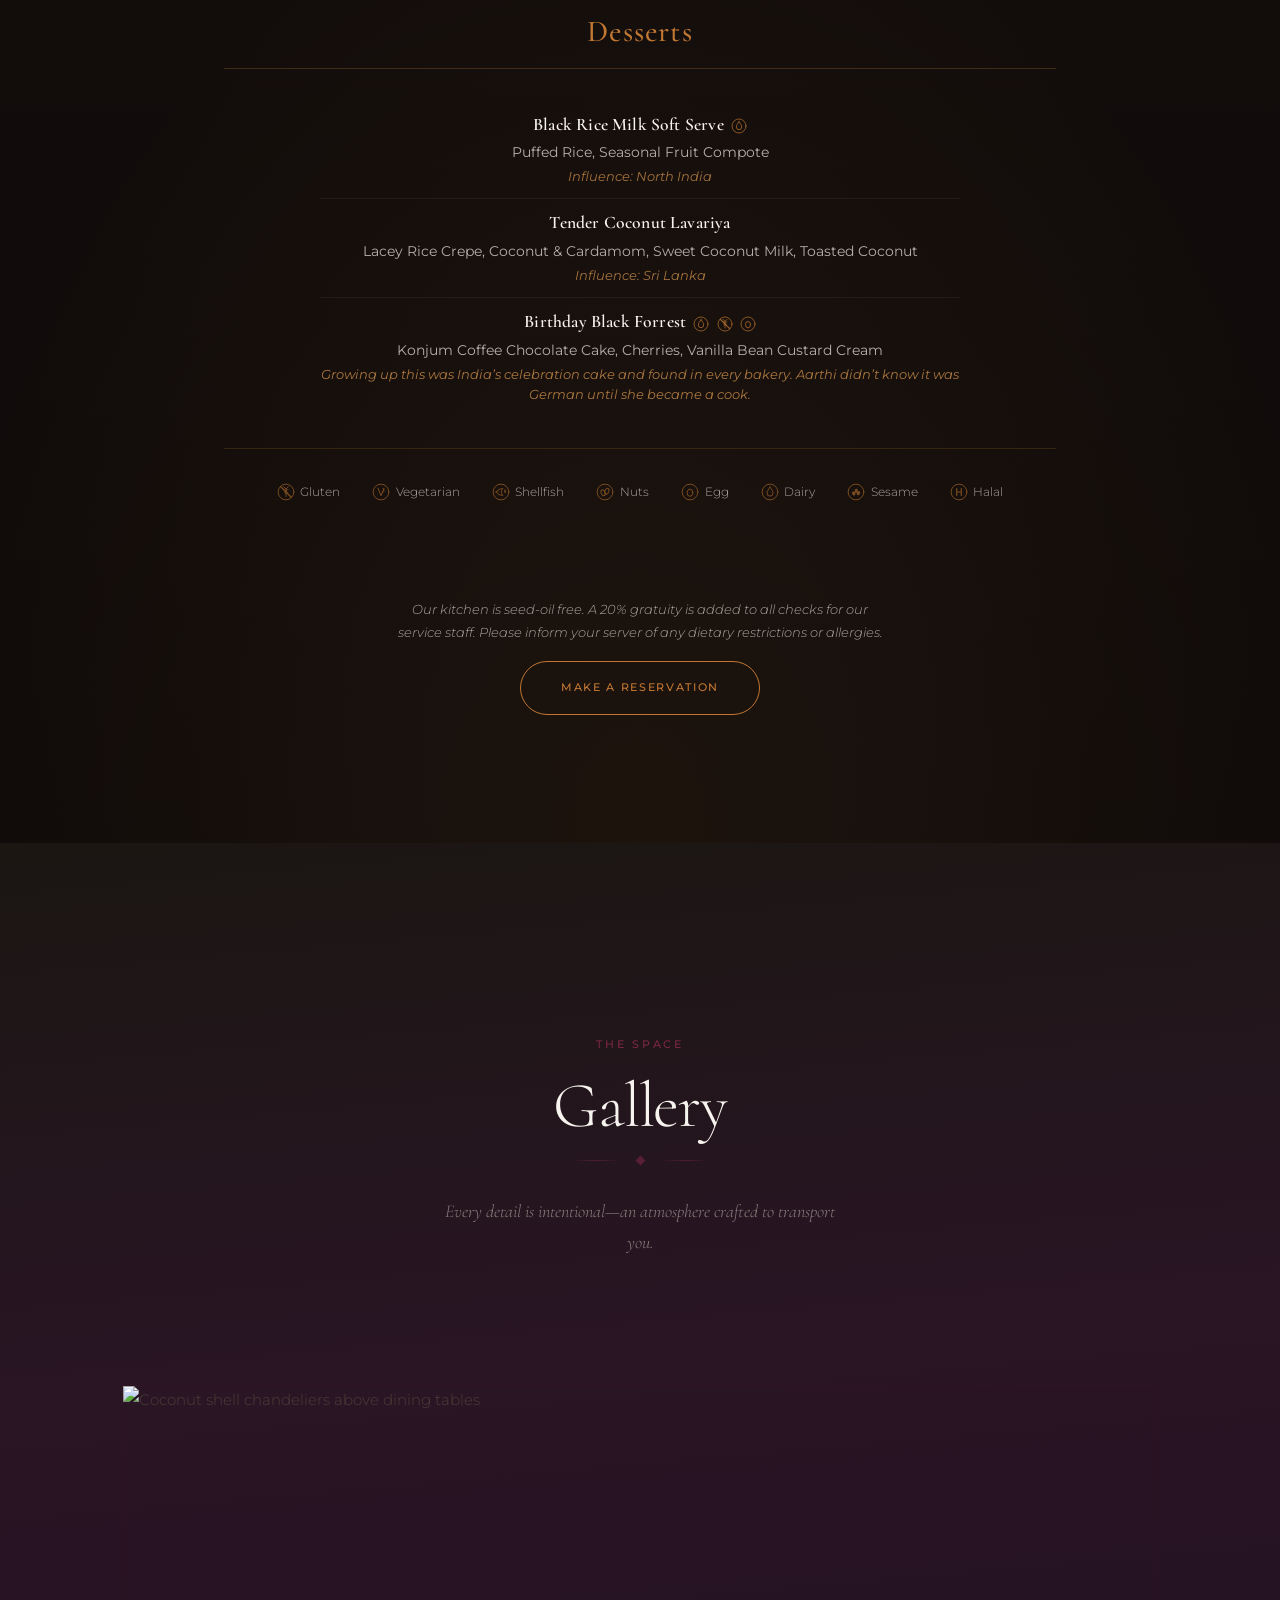
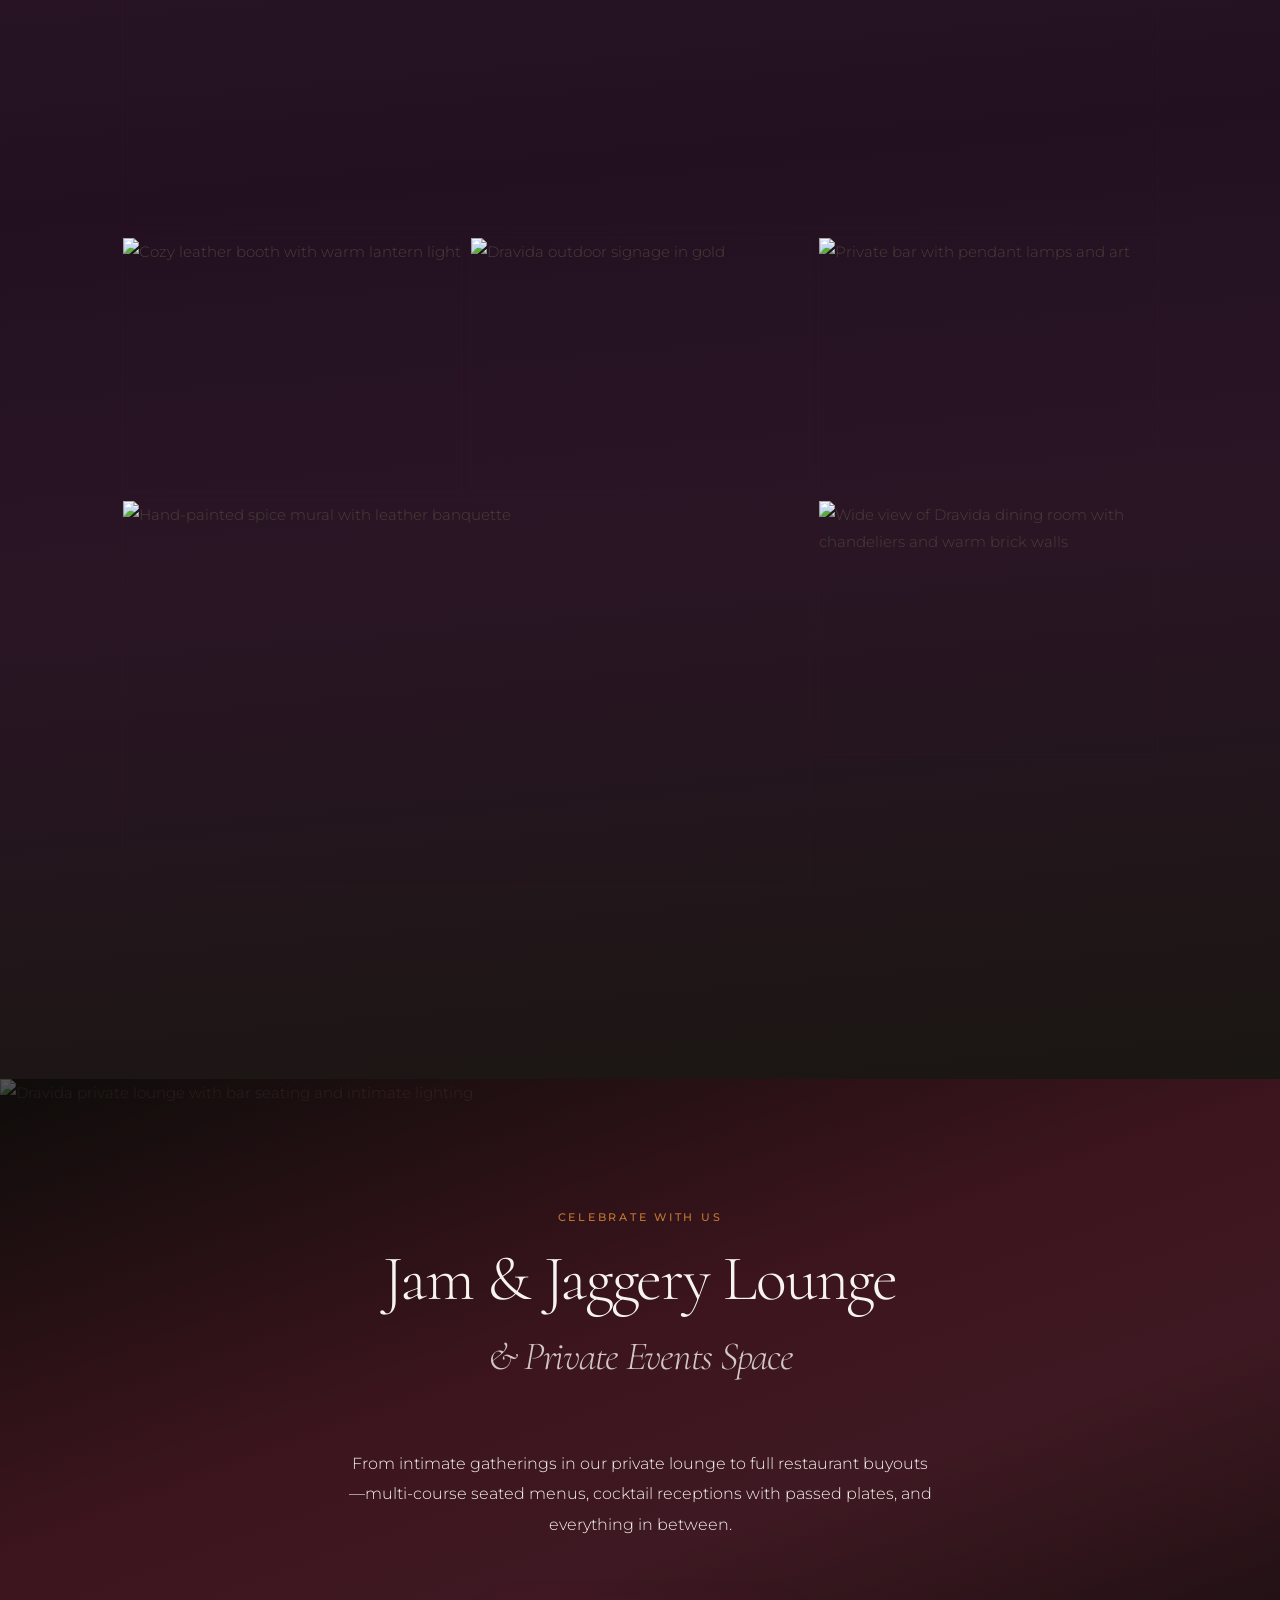
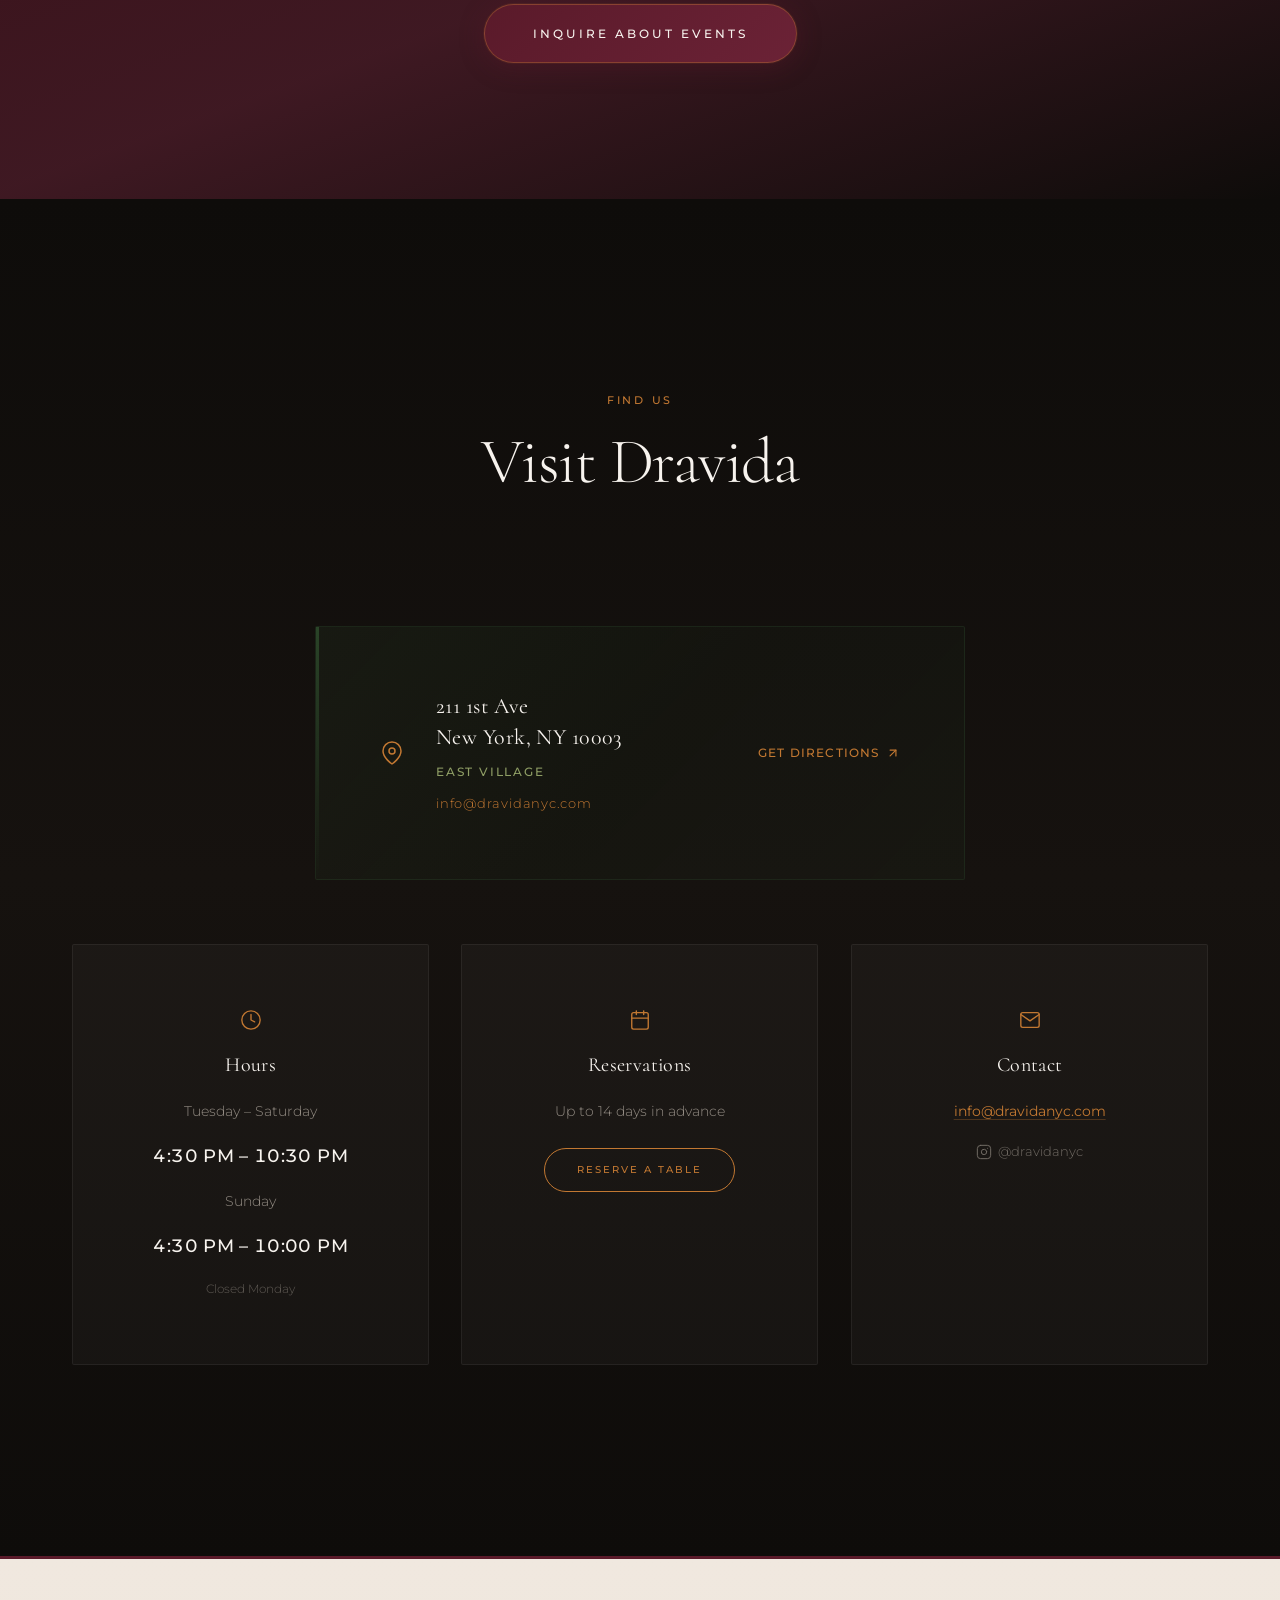
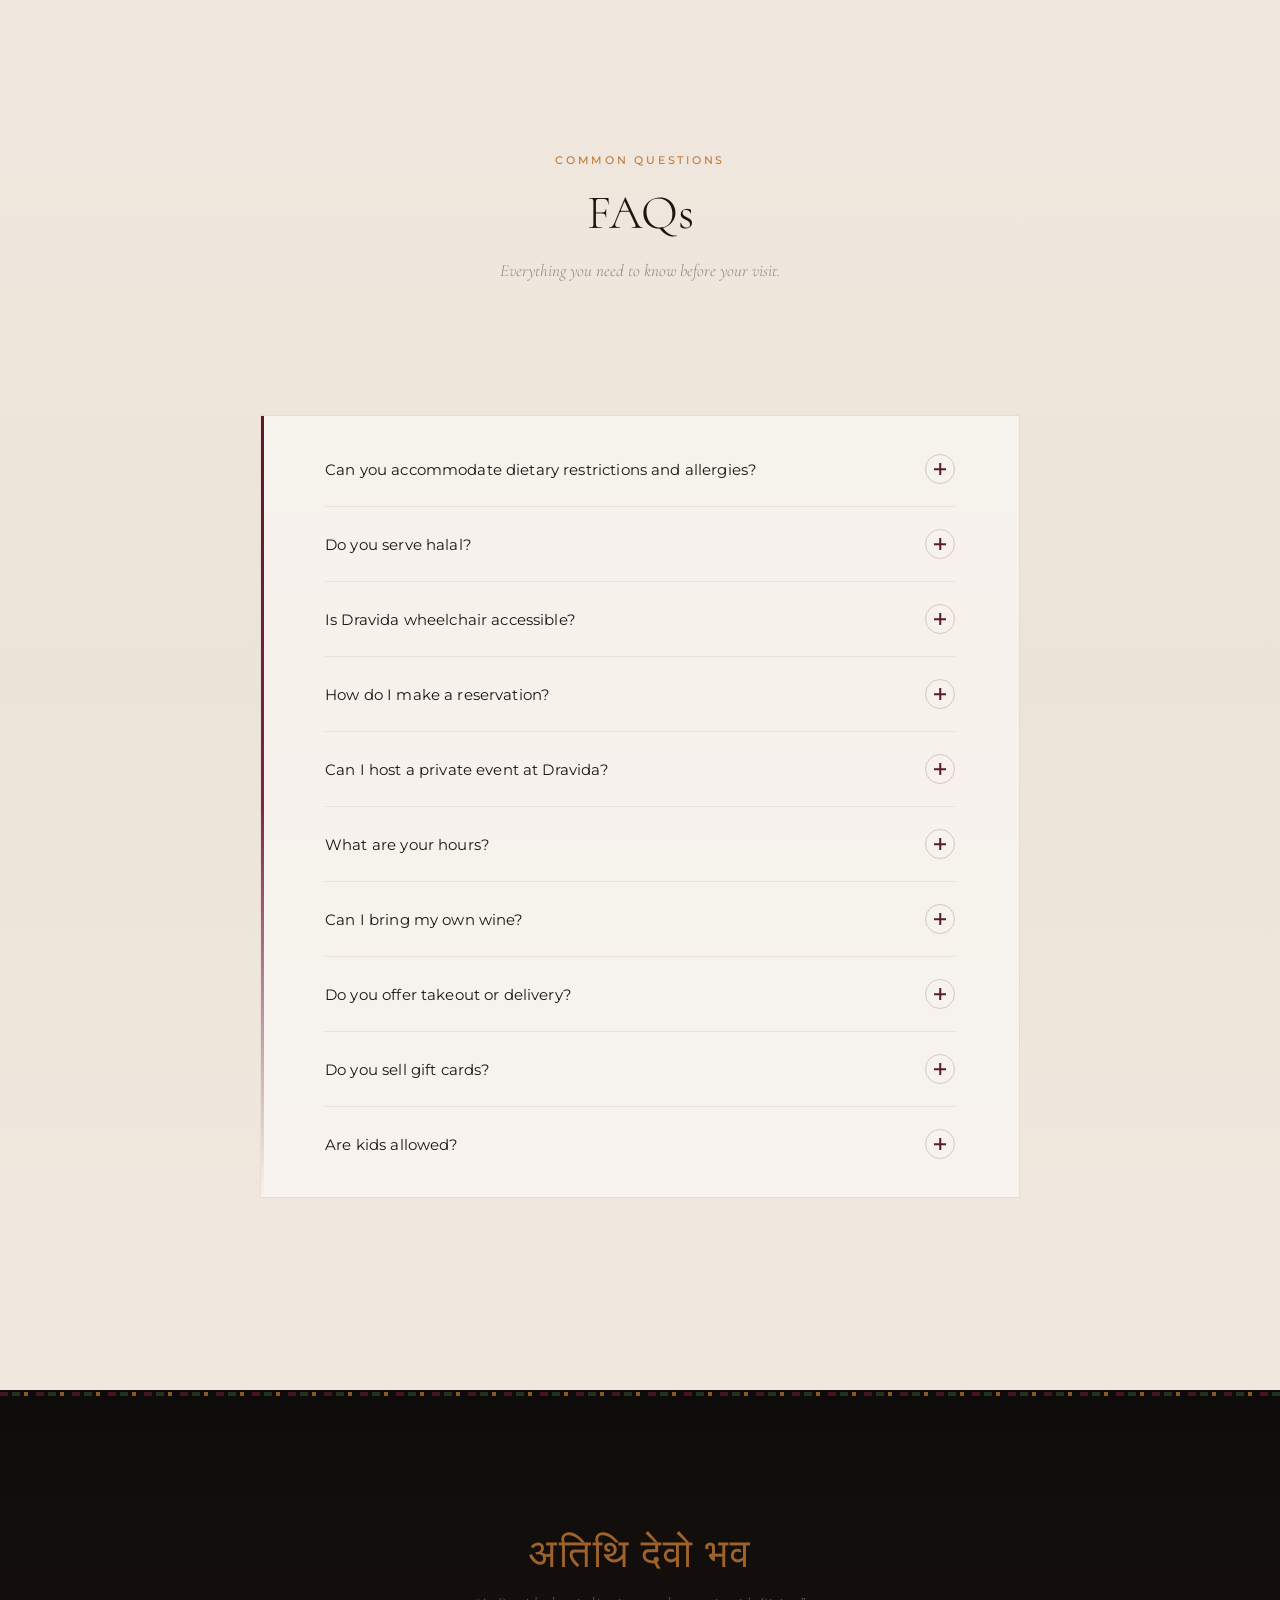
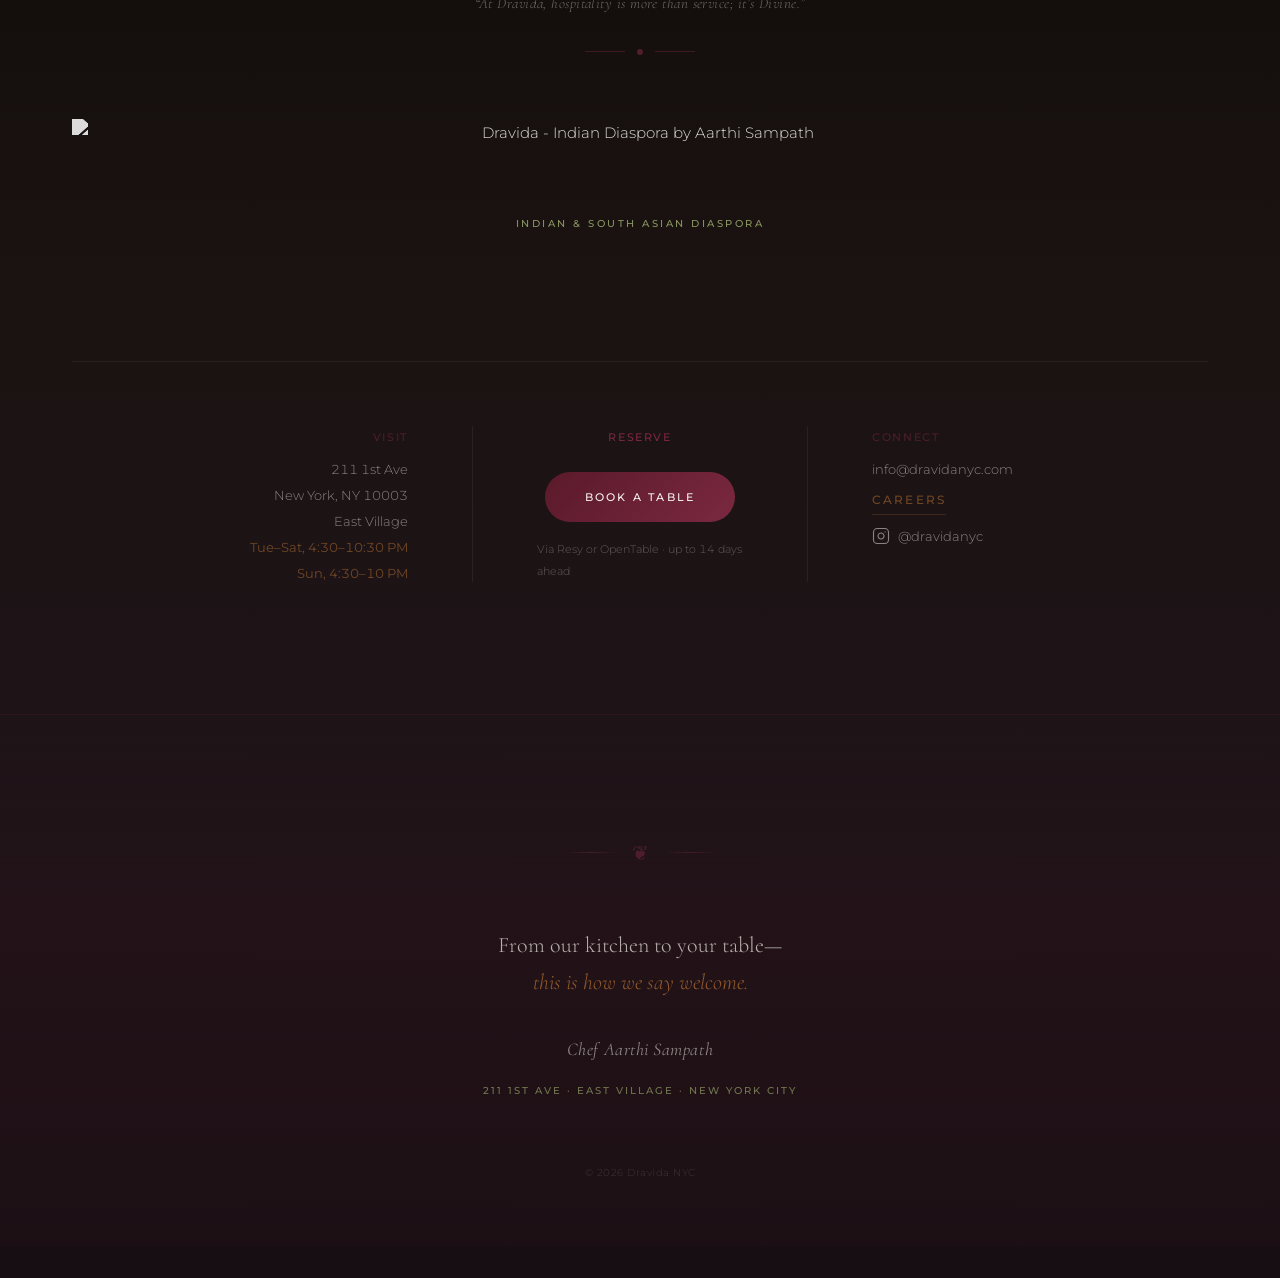
==== commit 805f26b2: "Update OpenTable links to tracked restaurant-website URL Co-Authored-By: Claude Opus 4.8 (1M context" ====
--- a/index.html
+++ b/index.html
@@ -712,7 +712,7 @@
               <span class="faq-icon" aria-hidden="true"></span>
             </summary>
             <div class="faq-answer">
-              <p>We accept reservations up to 14&nbsp;days in advance on <a href="https://resy.com/cities/new-york-ny/venues/dravida" target="_blank" rel="noopener noreferrer">Resy</a> and <a href="https://www.opentable.com/r/dravida-new-york" target="_blank" rel="noopener noreferrer">OpenTable</a>.</p>
+              <p>We accept reservations up to 14&nbsp;days in advance on <a href="https://resy.com/cities/new-york-ny/venues/dravida" target="_blank" rel="noopener noreferrer">Resy</a> and <a href="https://www.opentable.com/r/dravida-reservations-new-york?restref=1529317&amp;lang=en-US&amp;ot_source=Restaurant%20website" target="_blank" rel="noopener noreferrer">OpenTable</a>.</p>
             </div>
           </details>
 
@@ -903,7 +903,7 @@
           Reserve on Resy
           <span class="reserve-option-hint">Your usual</span>
         </a>
-        <a href="https://www.opentable.com/r/dravida-new-york" class="reserve-option" target="_blank" rel="noopener noreferrer" data-reserve-platform="opentable">
+        <a href="https://www.opentable.com/r/dravida-reservations-new-york?restref=1529317&amp;lang=en-US&amp;ot_source=Restaurant%20website" class="reserve-option" target="_blank" rel="noopener noreferrer" data-reserve-platform="opentable">
           Reserve on OpenTable
           <span class="reserve-option-hint">Your usual</span>
         </a>
--- a/css/styles.css
+++ b/css/styles.css
@@ -770,17 +770,6 @@
   color: var(--color-burgundy);
   text-align: center;
   margin-bottom: 0.75rem;
-}
-
-.chef-subtitle {
-  font-family: var(--font-heading);
-  font-size: clamp(1.2rem, 2.2vw, 1.5rem);
-  font-weight: 500;
-  font-style: italic;
-  line-height: 1.5;
-  color: var(--color-mid);
-  text-align: center;
-  margin-bottom: var(--space-sm);
 }
 
 /* Gold ornament divider — the site's line/diamond signature */
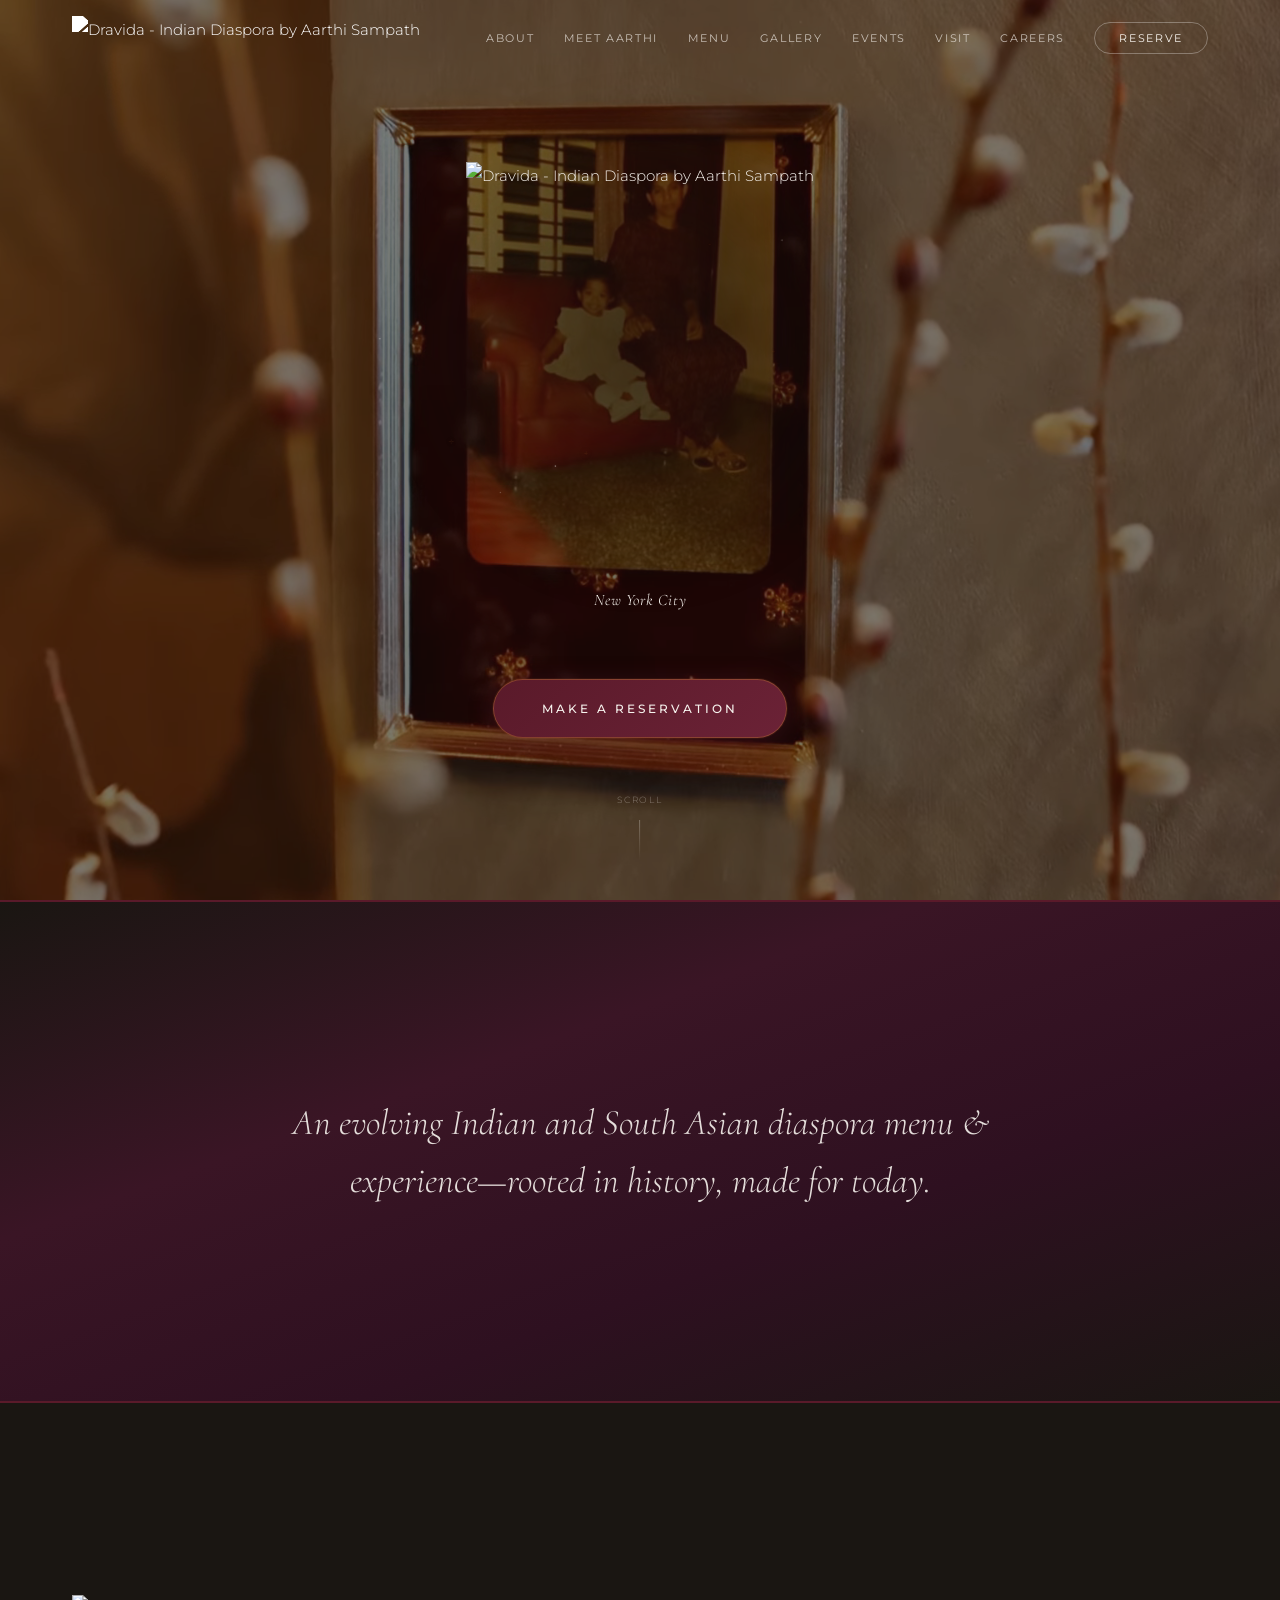
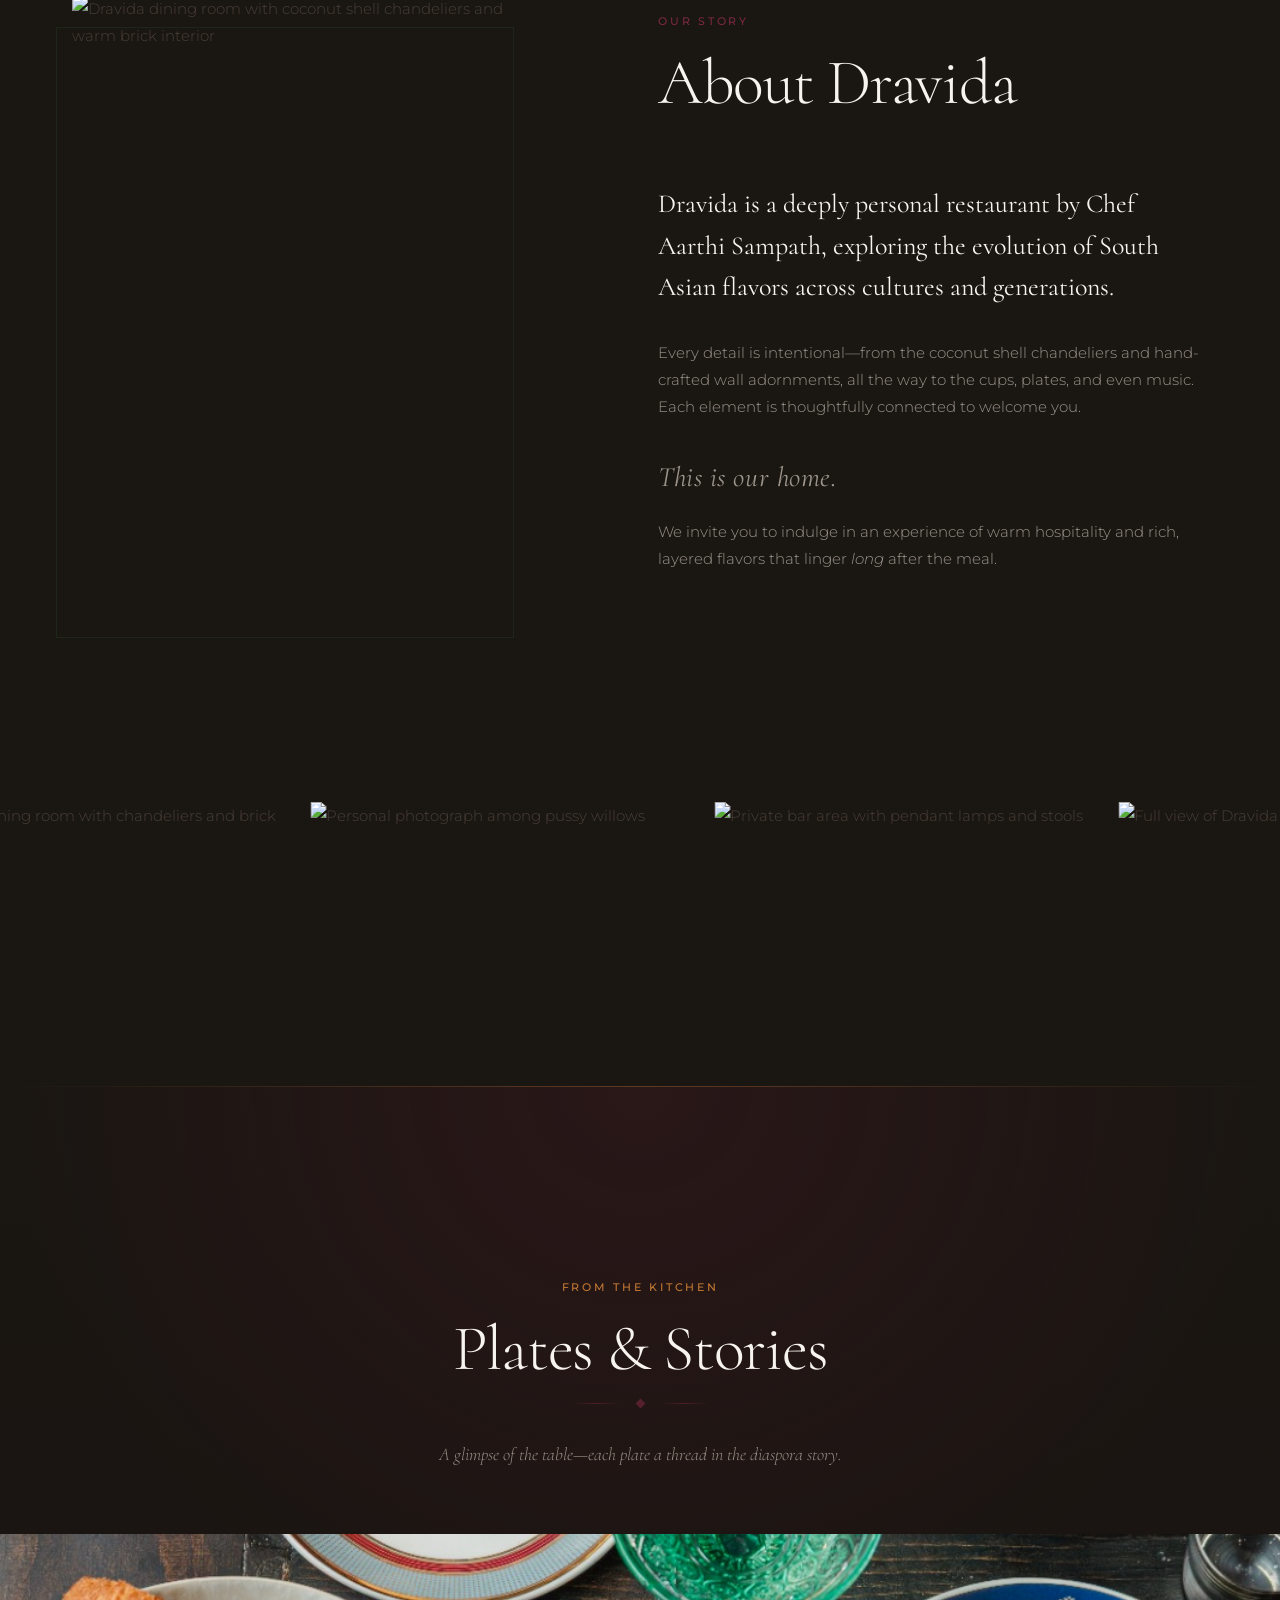
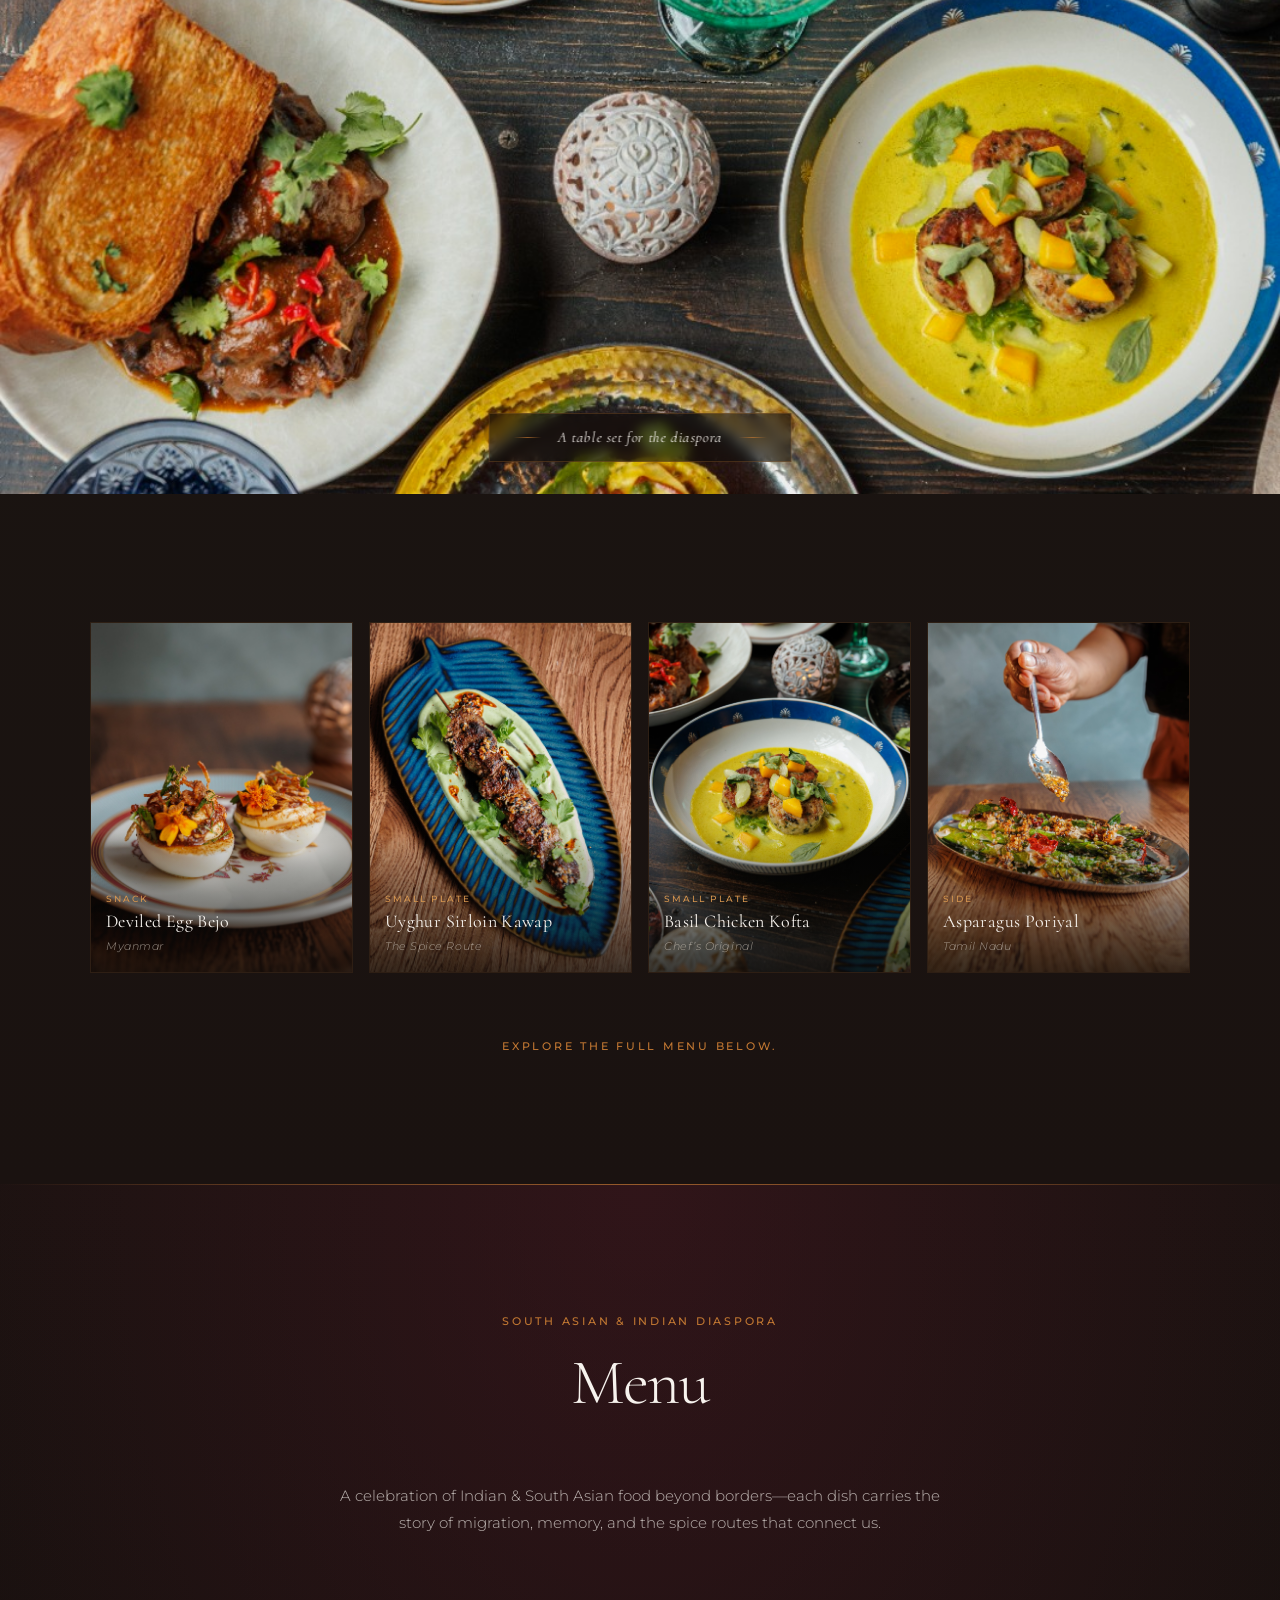
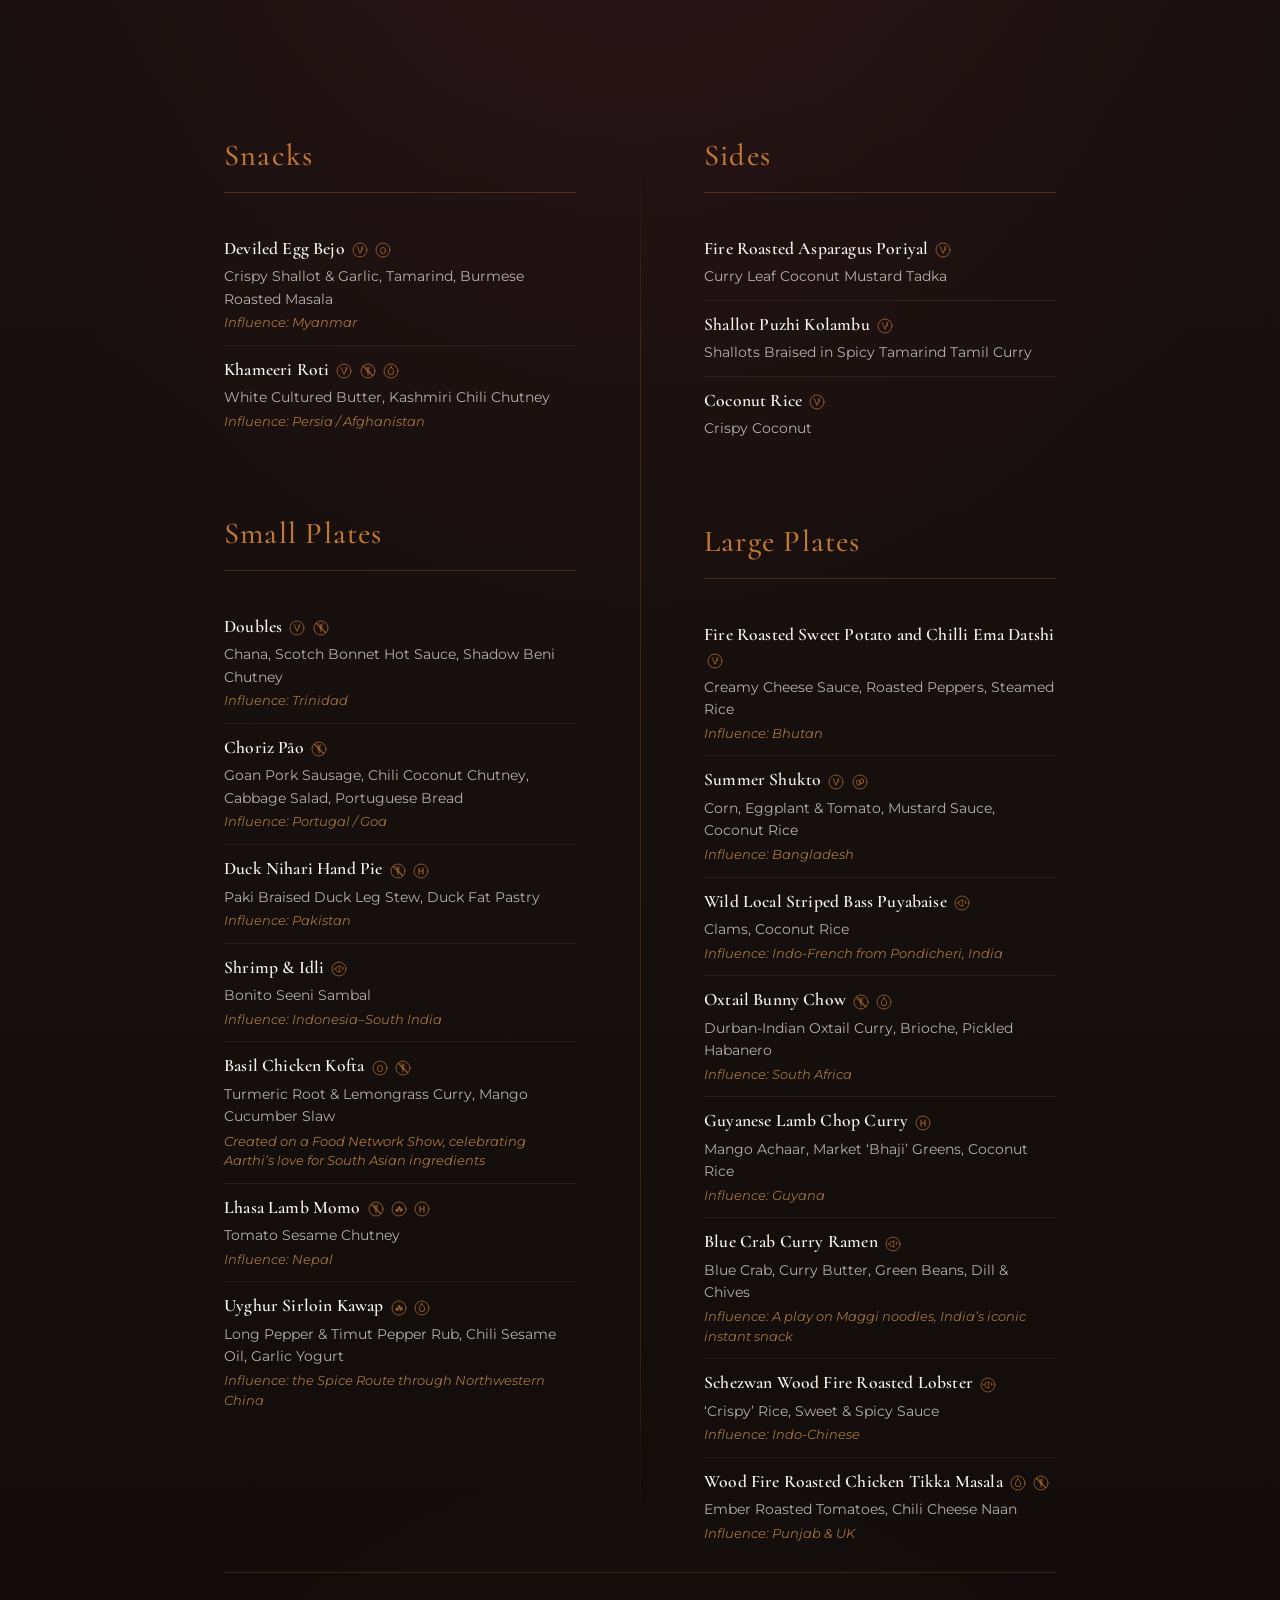
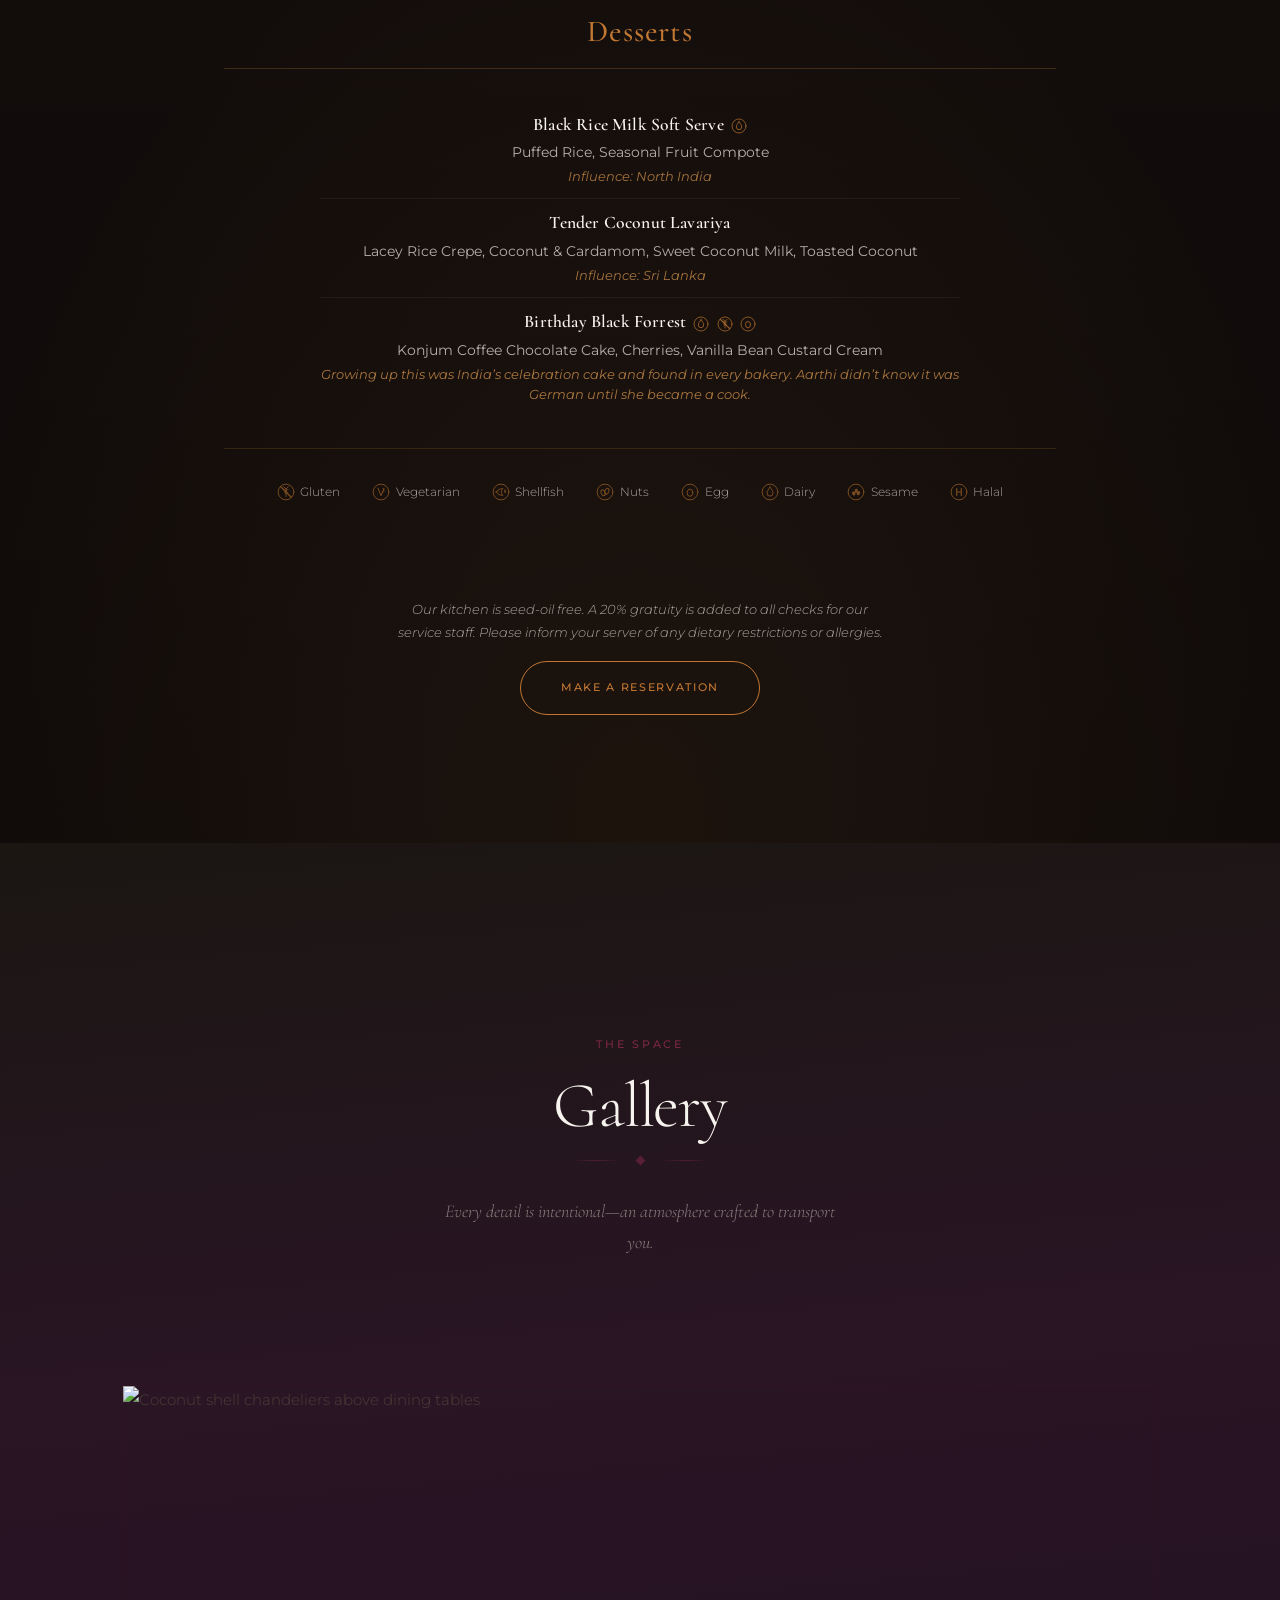
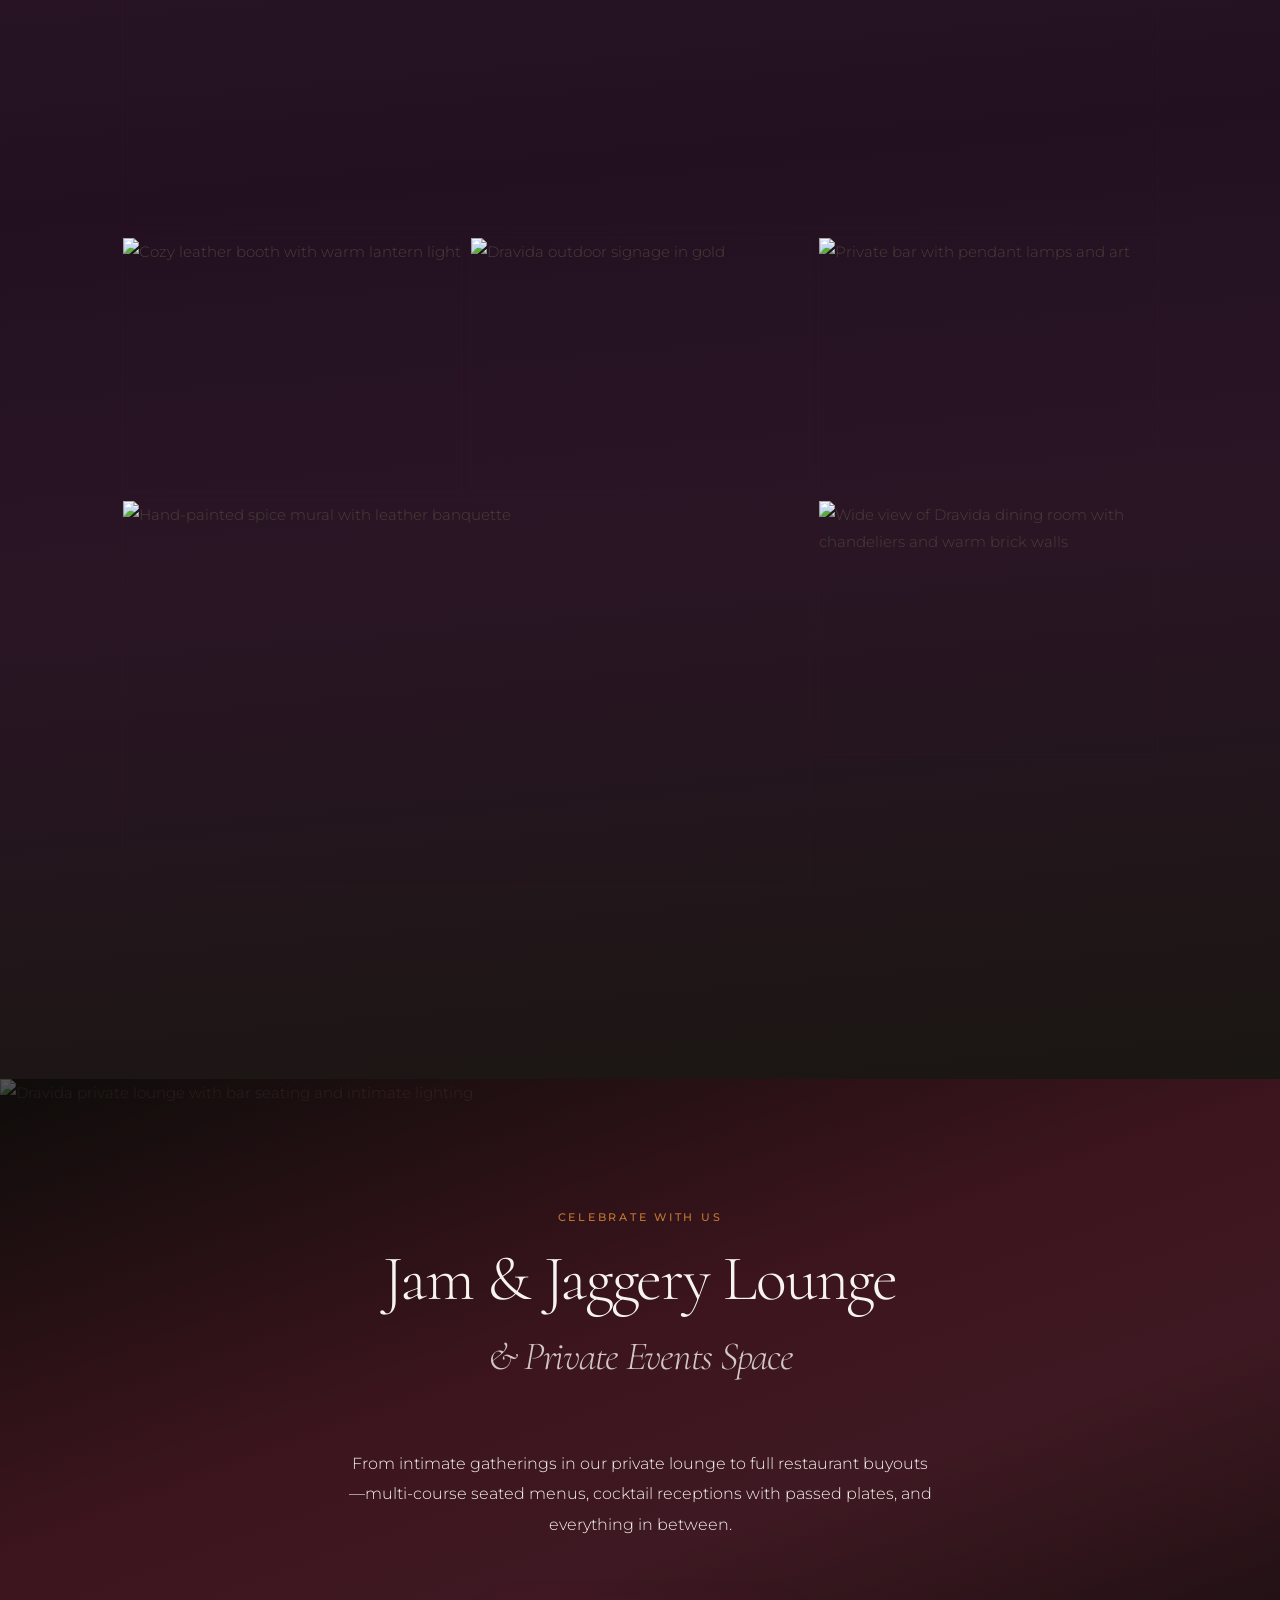
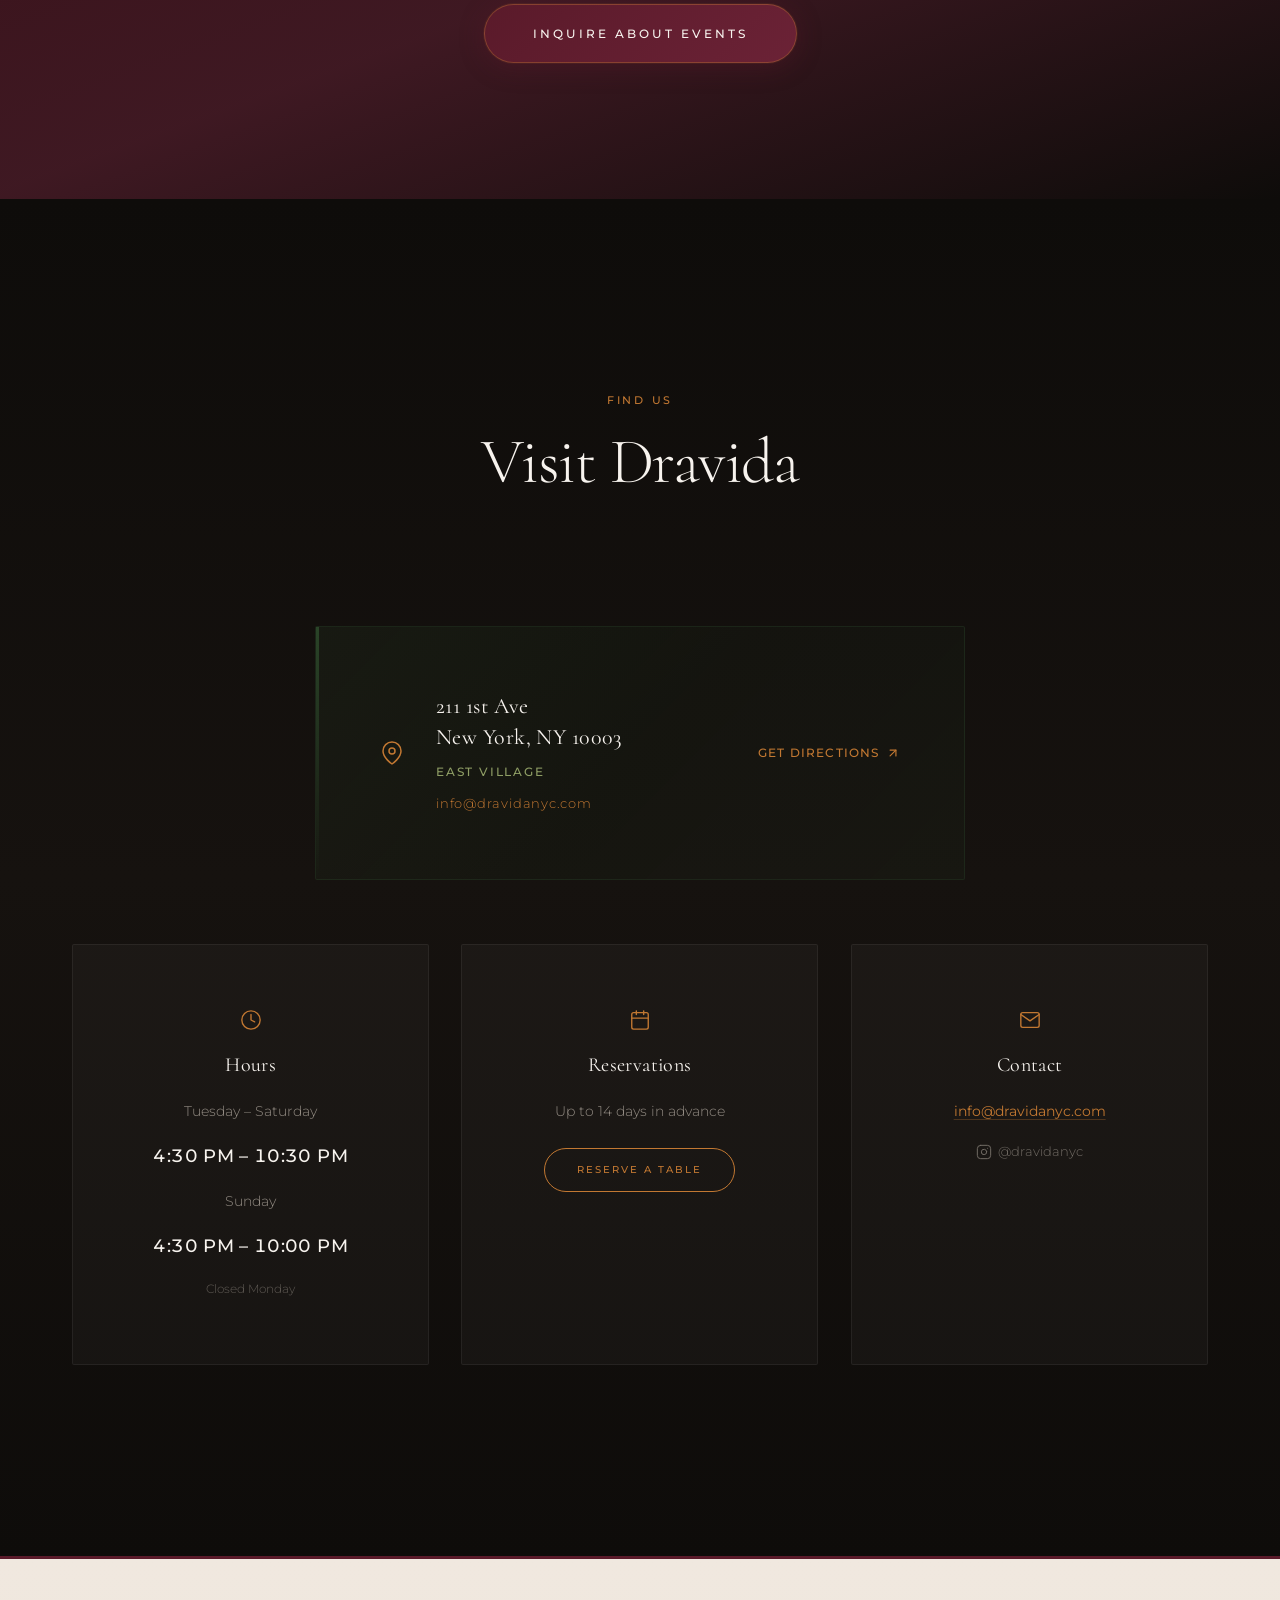
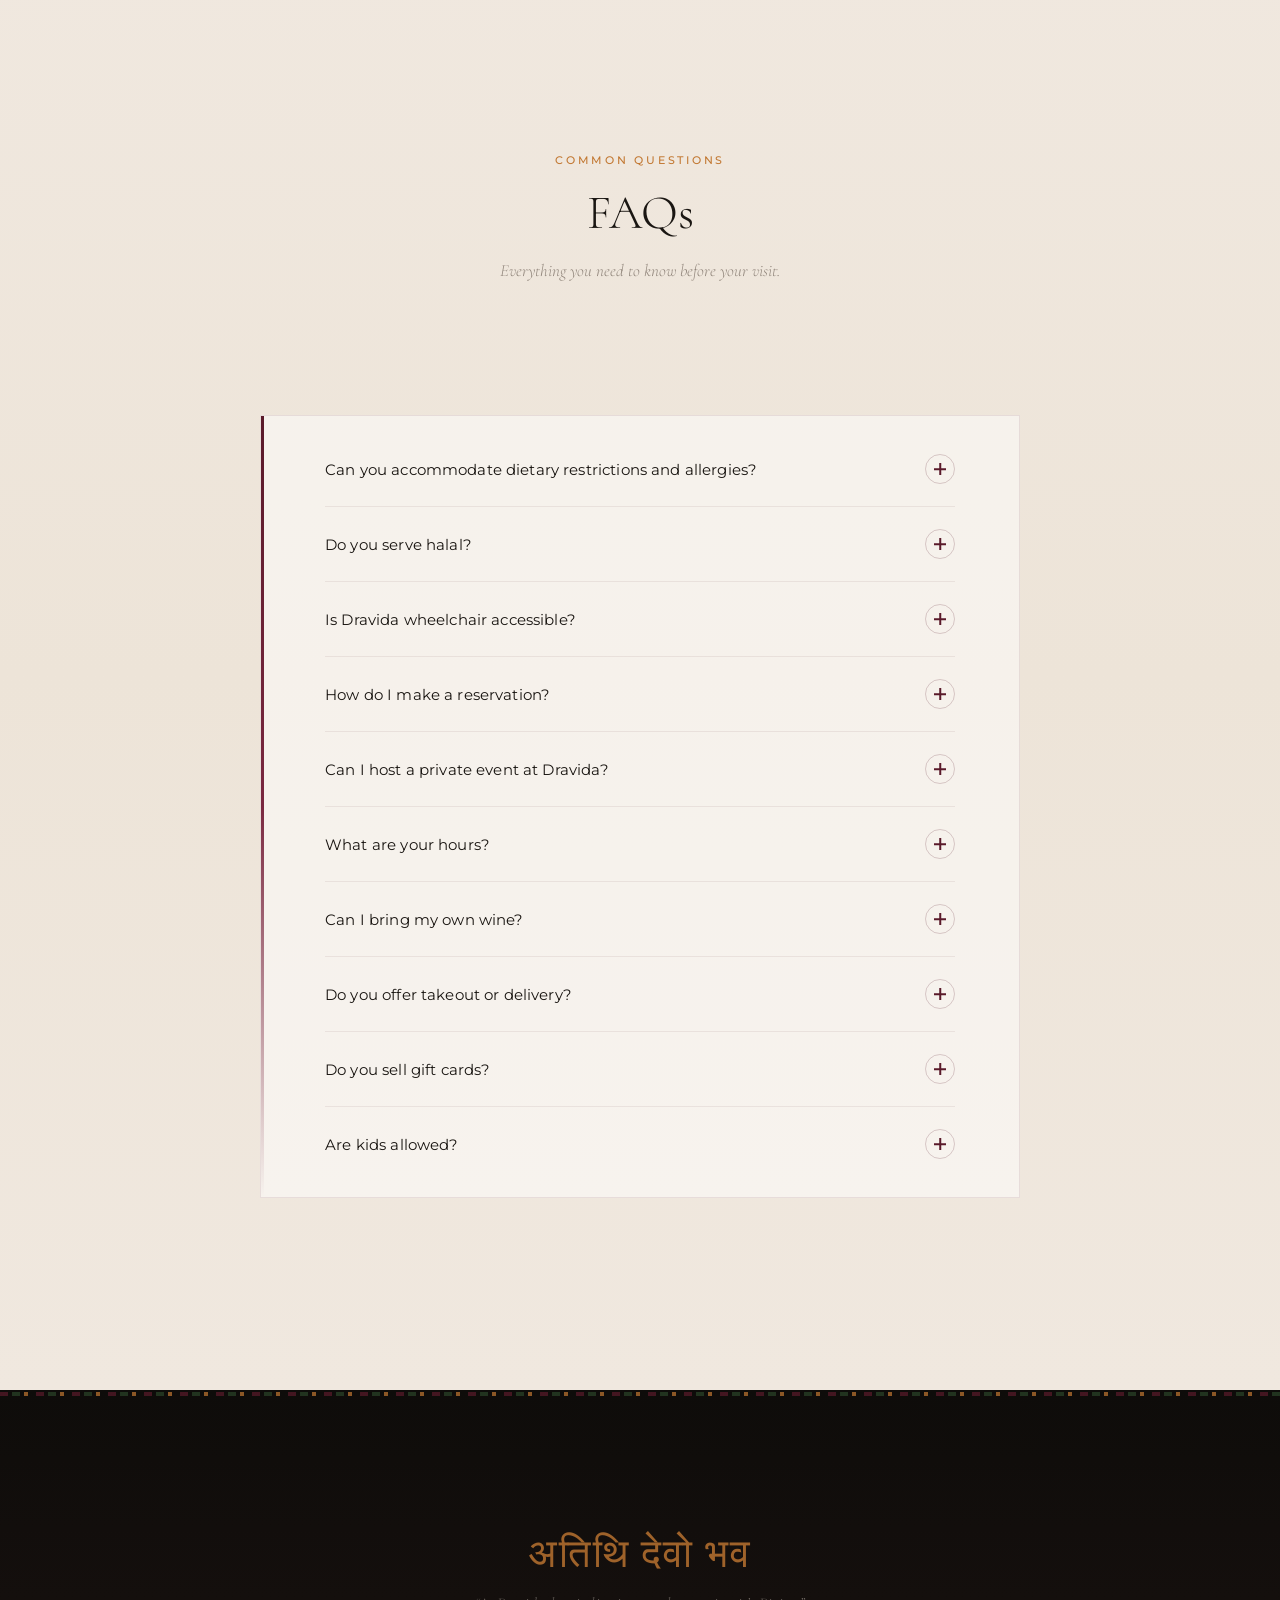
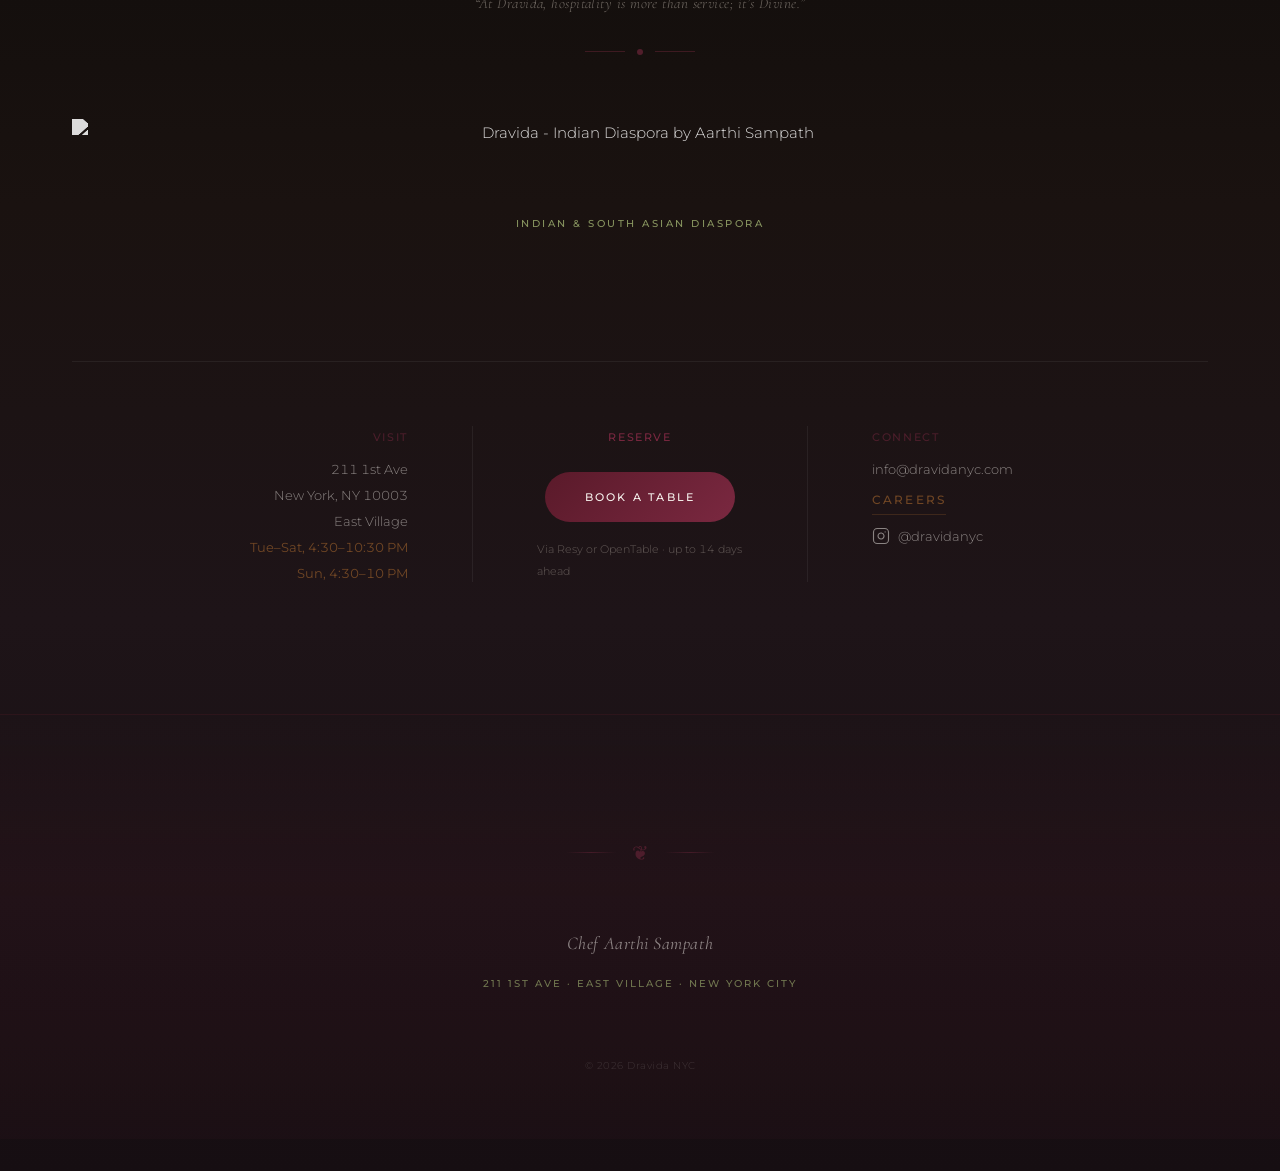
==== commit 91adf06a: "Remove 'From our kitchen to your table' footer phrase Co-Authored-By: Claude Opus 4.8 (1M context) <" ====
--- a/index.html
+++ b/index.html
@@ -857,10 +857,6 @@
           <span class="fco-leaf">&#x2766;</span>
           <span class="fco-line"></span>
         </div>
-        <p class="footer-closing-phrase">
-          From our kitchen to your table&mdash;<br>
-          <span class="footer-closing-em">this is how we say welcome.</span>
-        </p>
         <p class="footer-closing-chef">Chef Aarthi Sampath</p>
         <p class="footer-closing-place">211 1st Ave &middot; East Village &middot; New York City</p>
         <div class="footer-closing-copyright">
--- a/css/styles.css
+++ b/css/styles.css
@@ -2604,22 +2604,6 @@
   color: var(--color-burgundy-light);
   opacity: 0.5;
   line-height: 1;
-}
-
-.footer-closing-phrase {
-  font-family: var(--font-heading);
-  font-size: clamp(1.125rem, 2.5vw, 1.375rem);
-  font-weight: 300;
-  line-height: 1.7;
-  color: var(--color-cream);
-  opacity: 0.7;
-  margin-bottom: var(--space-md);
-}
-
-.footer-closing-em {
-  font-style: italic;
-  color: var(--color-gold);
-  opacity: 1;
 }
 
 .footer-closing-chef {
@@ -3254,10 +3238,6 @@
     max-width: none;
   }
 
-  .footer-closing-phrase {
-    font-size: 1.125rem;
-  }
-
   .mobile-reserve {
     display: block;
   }
